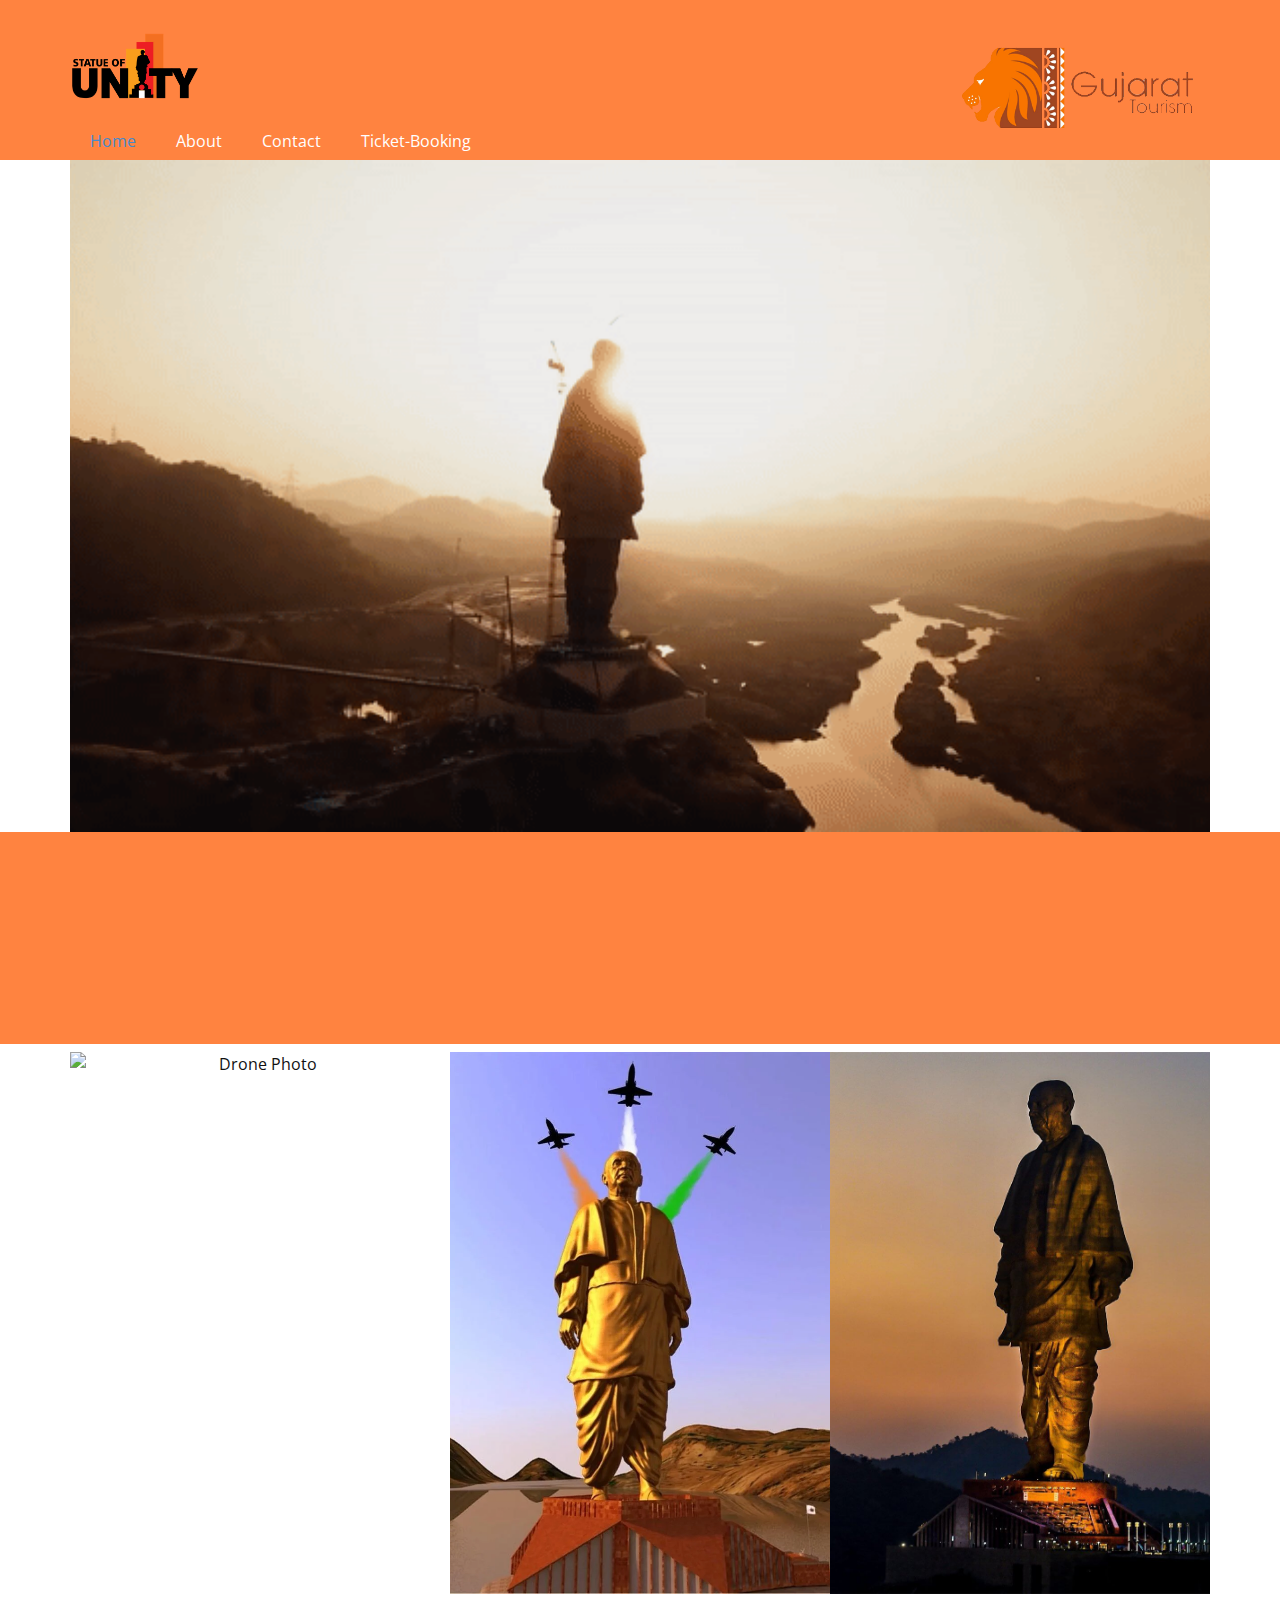
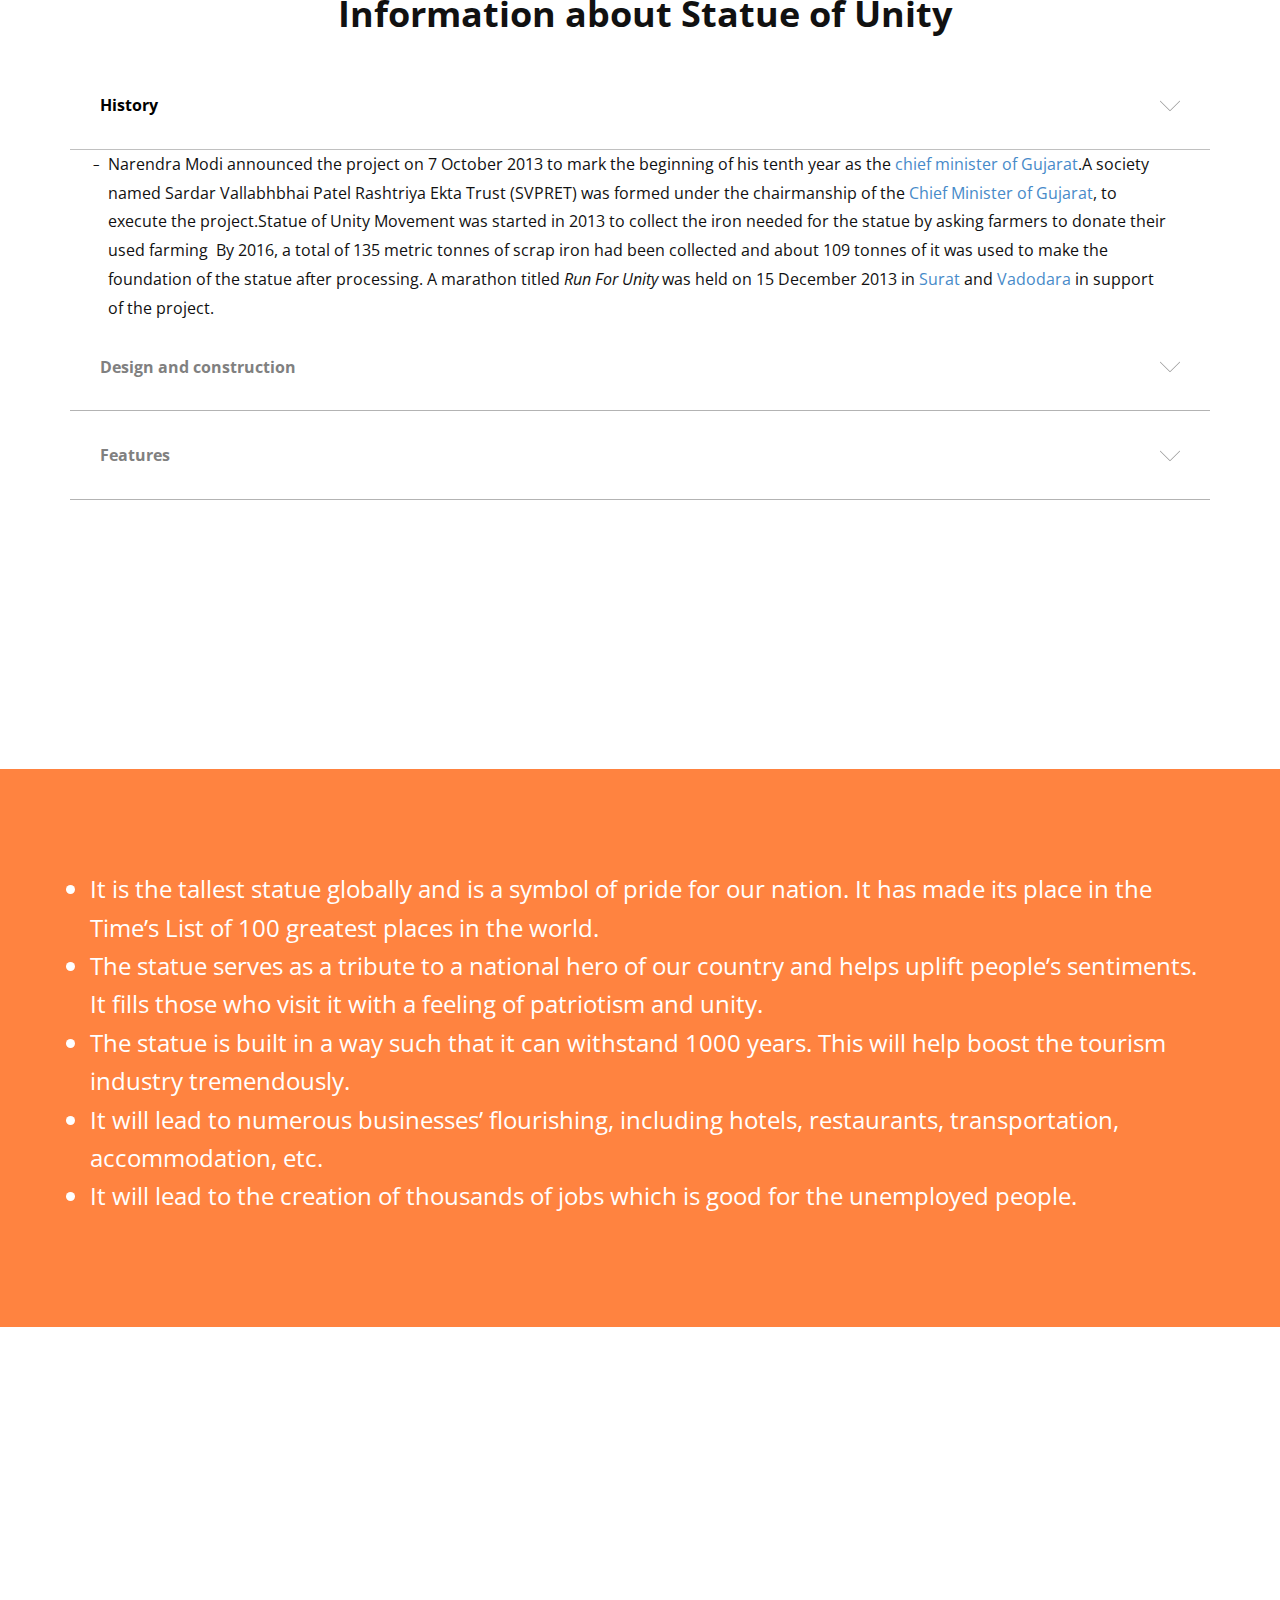
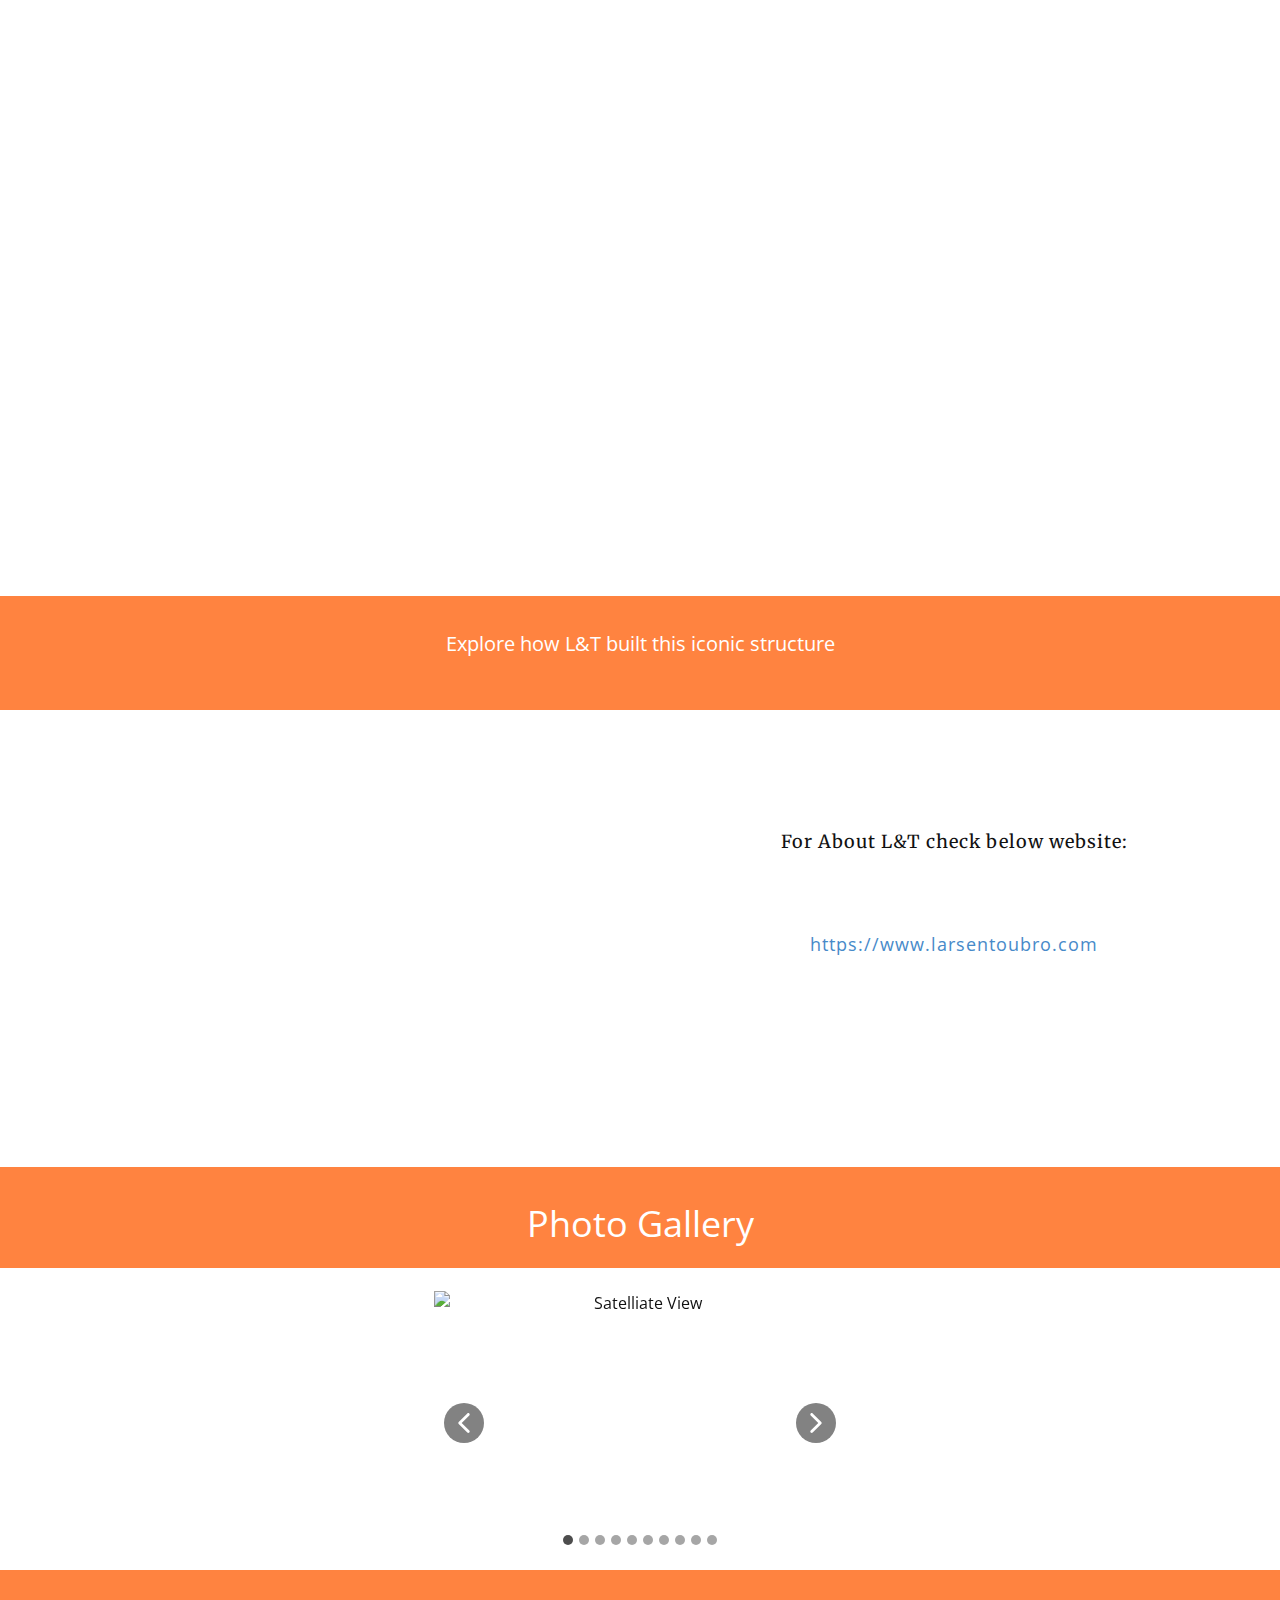
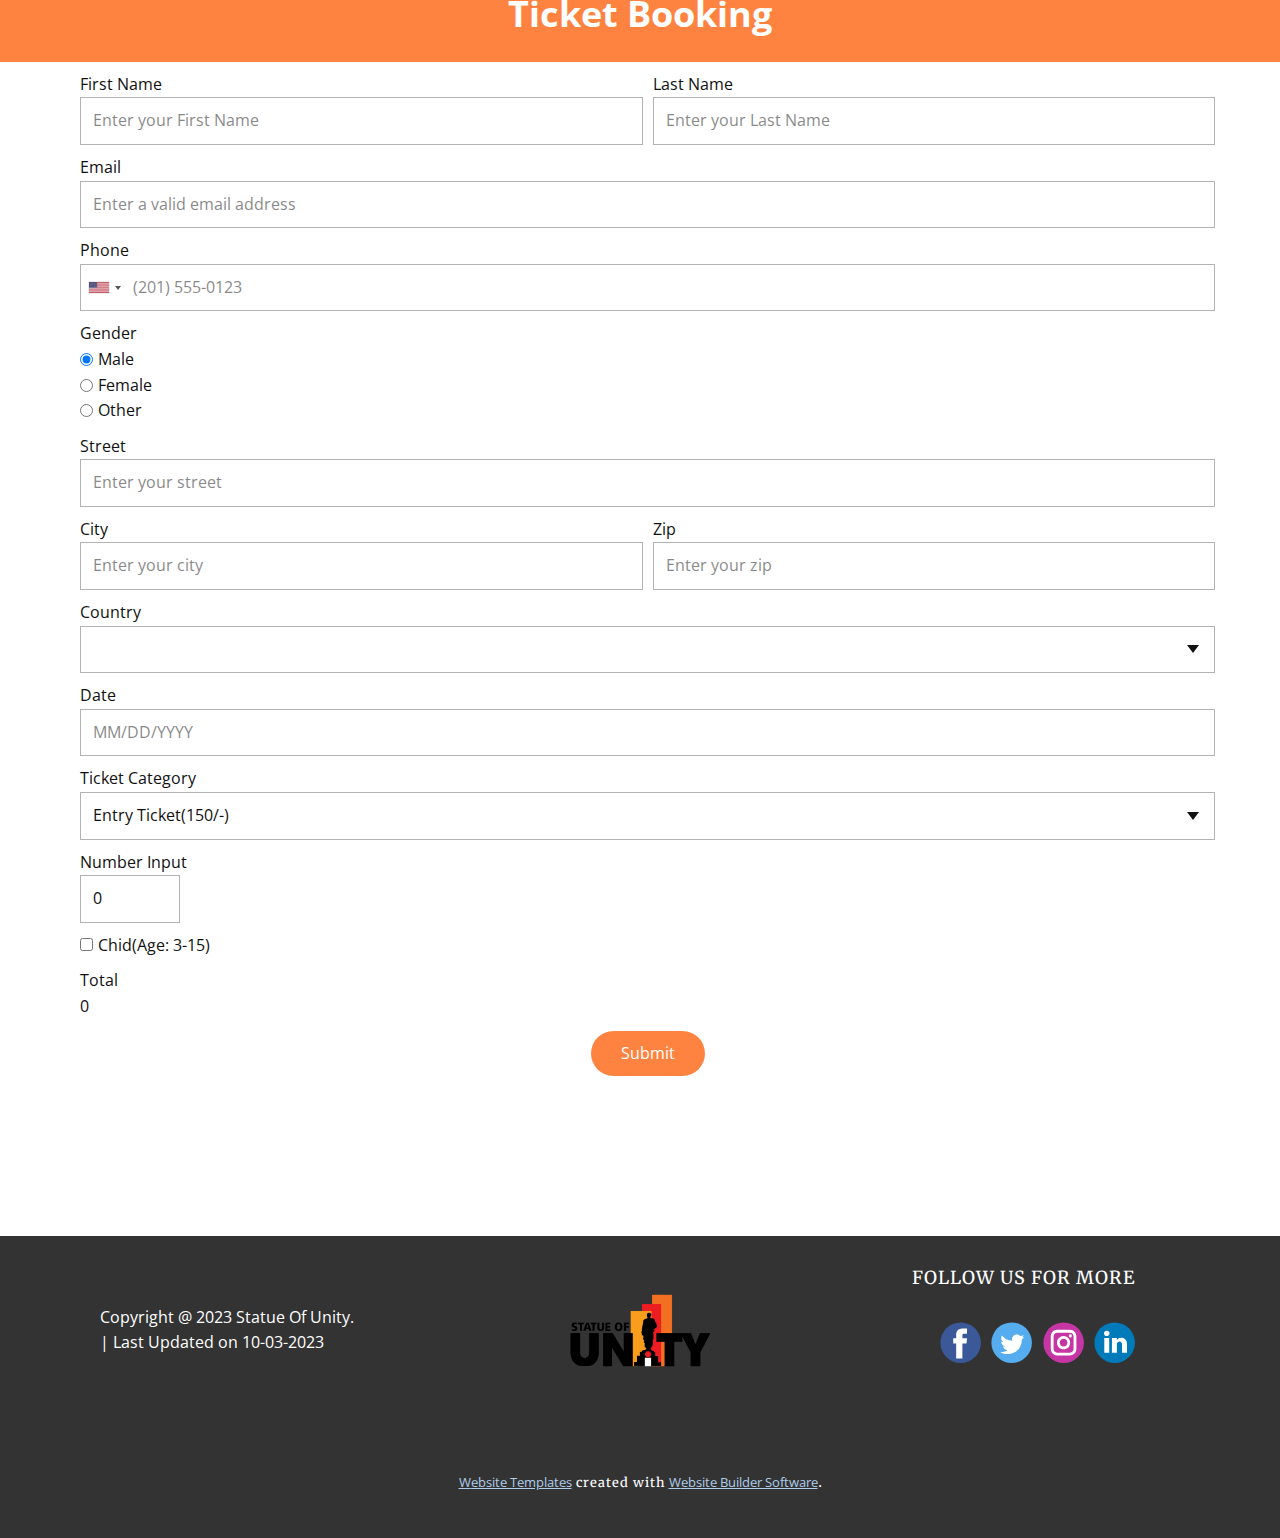
==== Home.html @ eccbb720 "Add files via upload" ====
<!DOCTYPE html>
<html style="font-size: 16px;" lang="en"><head>
    <meta name="viewport" content="width=device-width, initial-scale=1.0">
    <meta charset="utf-8">
    <meta name="keywords" content="​​&nbsp;Information about Statue of Unity, Photo Gallery">
    <meta name="description" content="">
    <title>Home</title>
    <link rel="stylesheet" href="nicepage.css" media="screen">
<link rel="stylesheet" href="Home.css" media="screen">
    <script class="u-script" type="text/javascript" src="jquery.js" defer=""></script>
    <script class="u-script" type="text/javascript" src="nicepage.js" defer=""></script>
    <meta name="generator" content="Nicepage 5.6.2, nicepage.com">
    <meta name="referrer" content="origin">
    <link id="u-theme-google-font" rel="stylesheet" href="https://fonts.googleapis.com/css?family=Open+Sans:300,300i,400,400i,500,500i,600,600i,700,700i,800,800i">
    <link id="u-page-google-font" rel="stylesheet" href="https://fonts.googleapis.com/css?family=Merriweather:300,300i,400,400i,700,700i,900,900i|Open+Sans:300,300i,400,400i,500,500i,600,600i,700,700i,800,800i">
    
    
    
    
    
    
    
    
    
    
    
    
    
    <script type="application/ld+json">{
		"@context": "http://schema.org",
		"@type": "Organization",
		"name": "",
		"logo": "images/statue-of-unity-1-1100882.png",
		"sameAs": []
}</script>
    <meta name="theme-color" content="#478ac9">
    <meta property="og:title" content="Home">
    <meta property="og:type" content="website">
  <meta data-intl-tel-input-cdn-path="intlTelInput/" /></head>
  <body class="u-body u-xl-mode" data-lang="en"><header class="u-clearfix u-custom-color-2 u-header u-header" id="sec-0ff4"><div class="u-clearfix u-sheet u-valign-middle-lg u-valign-middle-md u-valign-middle-xl u-sheet-1">
        <a href="https://nicepage.com" class="u-image u-logo u-image-1" data-image-width="512" data-image-height="512">
          <img src="images/statue-of-unity-1-1100882.png" class="u-logo-image u-logo-image-1">
        </a>
        <img class="u-image u-image-contain u-image-round u-radius-10 u-image-2" src="images/34552160-0.png" alt="" data-image-width="402" data-image-height="230">
        <nav class="u-menu u-menu-one-level u-offcanvas u-menu-1">
          <div class="menu-collapse" style="font-size: 1rem; letter-spacing: 0px;">
            <a class="u-button-style u-custom-left-right-menu-spacing u-custom-padding-bottom u-custom-top-bottom-menu-spacing u-nav-link u-text-active-palette-1-base u-text-hover-palette-2-base" href="#">
              <svg class="u-svg-link" viewBox="0 0 24 24"><use xmlns:xlink="http://www.w3.org/1999/xlink" xlink:href="#menu-hamburger"></use></svg>
              <svg class="u-svg-content" version="1.1" id="menu-hamburger" viewBox="0 0 16 16" x="0px" y="0px" xmlns:xlink="http://www.w3.org/1999/xlink" xmlns="http://www.w3.org/2000/svg"><g><rect y="1" width="16" height="2"></rect><rect y="7" width="16" height="2"></rect><rect y="13" width="16" height="2"></rect>
</g></svg>
            </a>
          </div>
          <div class="u-custom-menu u-nav-container">
            <ul class="u-nav u-unstyled u-nav-1"><li class="u-nav-item"><a class="u-button-style u-nav-link u-text-active-palette-1-base u-text-hover-palette-2-base" href="#" style="padding: 10px 20px;">Home</a>
</li><li class="u-nav-item"><a class="u-button-style u-nav-link u-text-active-palette-1-base u-text-hover-palette-2-base" href="#" style="padding: 10px 20px;">About</a>
</li><li class="u-nav-item"><a class="u-button-style u-nav-link u-text-active-palette-1-base u-text-hover-palette-2-base" href="#" style="padding: 10px 20px;">Contact</a>
</li><li class="u-nav-item"><a class="u-button-style u-nav-link u-text-active-palette-1-base u-text-hover-palette-2-base" href="#" target="_blank" style="padding: 10px 20px;">Ticket-Booking</a>
</li></ul>
          </div>
          <div class="u-custom-menu u-nav-container-collapse">
            <div class="u-black u-container-style u-inner-container-layout u-opacity u-opacity-95 u-sidenav">
              <div class="u-inner-container-layout u-sidenav-overflow">
                <div class="u-menu-close"></div>
                <ul class="u-align-center u-nav u-popupmenu-items u-unstyled u-nav-2"><li class="u-nav-item"><a class="u-button-style u-nav-link" href="#">Home</a>
</li><li class="u-nav-item"><a class="u-button-style u-nav-link" href="#">About</a>
</li><li class="u-nav-item"><a class="u-button-style u-nav-link" href="#">Contact</a>
</li><li class="u-nav-item"><a class="u-button-style u-nav-link" href="#" target="_blank">Ticket-Booking</a>
</li></ul>
              </div>
            </div>
            <div class="u-black u-menu-overlay u-opacity u-opacity-70"></div>
          </div>
        </nav>
      </div></header>
    <section class="u-clearfix u-section-1" id="sec-d086">
      <div class="u-clearfix u-image u-image-default u-sheet u-image-1" data-image-width="600" data-image-height="338"></div>
    </section>
    <section class="u-clearfix u-custom-color-2 u-section-2" id="sec-0fb3">
      <div class="u-clearfix u-sheet u-sheet-1">
        <p class="u-text u-text-1" data-animation-name="customAnimationIn" data-animation-duration="1000"> The dynamic Statue of Unity is dedicated to the Iron Man of India – Sardar Vallabhai Patel. It is located in the state of Gujarat at an altitude of 182 meters. It took four full years to construct this marvel and was inaugurated on 31st October, 2018. The statue stands tall on a river island called Sadhu Bet. Currently, it is considered to be the world’s tallest statue. The statue symbolizes unity, power and peace.</p>
      </div>
    </section>
    <section class="u-align-center u-clearfix u-section-3" id="sec-9eb8">
      <div class="u-clearfix u-sheet u-sheet-1">
        <div class="u-expanded-width u-gallery u-layout-grid u-show-text-on-hover u-gallery-1">
          <div class="u-gallery-inner u-gallery-inner-1">
            <div class="u-effect-fade u-effect-hover-zoom u-gallery-item u-shape-rectangle u-gallery-item-1">
              <div class="u-back-slide u-back-slide-1" data-image-width="1295" data-image-height="720">
                <img class="u-back-image u-expanded" src="https://wallpapercave.com/wp/wp6587497.jpg" alt="Drone Photo ">
              </div>
              <div class="u-over-slide u-valign-bottom u-over-slide-1">
                <h3 class="u-align-center u-gallery-heading u-text-white">Drone Photo </h3>
                <p class="u-align-left u-gallery-text u-text-palette-2-light-1" style="margin-top: 4px;"></p>
              </div>
            </div>
            <div class="u-effect-fade u-effect-hover-zoom u-gallery-item u-shape-rectangle u-gallery-item-2">
              <div class="u-back-slide u-back-slide-2" data-image-width="1920" data-image-height="1080">
                <img class="u-back-image u-expanded" src="images/2631237.webp" alt="Tribute to India">
              </div>
              <div class="u-over-slide u-valign-bottom u-over-slide-2">
                <h3 class="u-align-center u-gallery-heading u-text-white">Tribute to India</h3>
                <p class="u-align-left u-gallery-text u-text-palette-2-light-1" style="margin-top: 4px;"></p>
              </div>
            </div>
            <div class="u-effect-fade u-effect-hover-zoom u-gallery-item u-shape-rectangle u-gallery-item-3">
              <div class="u-back-slide u-back-slide-3" data-image-width="1719" data-image-height="1208">
                <img class="u-back-image u-expanded" src="images/statue-of-unity-8.jpg" alt="Night View ">
              </div>
              <div class="u-over-slide u-valign-bottom u-over-slide-3">
                <h3 class="u-align-center u-gallery-heading u-text-white">Night View </h3>
                <p class="u-align-left u-gallery-text u-text-palette-2-light-1" style="margin-top: 4px;"></p>
              </div>
            </div>
          </div>
        </div>
      </div>
    </section>
    <section class="skrollable u-align-center u-clearfix u-section-4" id="sec-526c">
      <div class="u-clearfix u-sheet u-sheet-1">
        <h2 class="u-text u-text-default u-text-1">
          <span style="font-weight: 700;"></span>&nbsp;Information about Statue of Unity
        </h2>
        <div class="u-accordion u-expanded-width u-spacing-2 u-accordion-1">
          <div class="u-accordion-item u-accordion-item-1">
            <a class="active u-accordion-link u-border-1 u-border-active-grey-25 u-border-grey-30 u-border-hover-grey-30 u-border-no-left u-border-no-right u-border-no-top u-button-style u-text-active-black u-text-grey-50 u-text-hover-black u-accordion-link-1" id="link-accordion-7c0e" aria-controls="accordion-7c0e" aria-selected="true">
              <span class="u-accordion-link-text">History</span><span class="u-accordion-link-icon u-icon u-text-grey-40 u-icon-1"><svg class="u-svg-link" preserveAspectRatio="xMidYMin slice" viewBox="0 0 512 512" style=""><use xmlns:xlink="http://www.w3.org/1999/xlink" xlink:href="#svg-efea"></use></svg><svg xmlns="http://www.w3.org/2000/svg" xmlns:xlink="http://www.w3.org/1999/xlink" version="1.1" xml:space="preserve" class="u-svg-content" viewBox="0 0 512 512" x="0px" y="0px" id="svg-efea" style="enable-background:new 0 0 512 512;"><g><g><path d="M509.121,125.966c-3.838-3.838-10.055-3.838-13.893,0L256.005,365.194L16.771,125.966c-3.838-3.838-10.055-3.838-13.893,0    c-3.838,3.838-3.838,10.055,0,13.893l246.18,246.175c1.842,1.842,4.337,2.878,6.947,2.878c2.61,0,5.104-1.036,6.946-2.878    l246.17-246.175C512.959,136.021,512.959,129.804,509.121,125.966z"></path>
</g>
</g></svg></span>
            </a>
            <div class="u-accordion-active u-accordion-pane u-align-left u-container-style u-accordion-pane-1" id="accordion-7c0e" aria-labelledby="link-accordion-7c0e">
              <div class="u-container-layout u-valign-top u-container-layout-1">
                <ul class="u-custom-list u-text u-text-2">
                  <li>
                    <div class="u-list-icon">
                      <div xmlns="http://www.w3.org/2000/svg" xmlns:xlink="http://www.w3.org/1999/xlink" version="1.1" xml:space="preserve" class="u-svg-content">–</div>
                    </div> Narendra Modi announced the project on 7 October 2013 to mark the beginning of his tenth year as the&nbsp;<a href="https://en.wikipedia.org/wiki/Chief_minister_of_Gujarat" class="mw-redirect u-active-none u-border-none u-btn u-button-style u-hover-none u-none u-text-palette-1-base u-btn-1" title="Chief minister of Gujarat">chief minister of Gujarat</a>.A society named Sardar Vallabhbhai Patel Rashtriya Ekta Trust (SVPRET) was formed under the chairmanship of the&nbsp;<a href="https://en.wikipedia.org/wiki/Chief_Minister_of_Gujarat" class="mw-redirect u-active-none u-border-none u-btn u-button-style u-hover-none u-none u-text-palette-1-base u-btn-2" title="Chief Minister of Gujarat">Chief Minister of Gujarat</a>, to execute the project.Statue of Unity Movement was started in 2013 to collect the iron needed for the statue by asking farmers to donate their used farming &nbsp;By 2016, a total of 135 metric tonnes of scrap iron had been collected and about 109 tonnes of it was used to make the foundation of the statue after processing.&nbsp;A marathon titled&nbsp;<i>Run For Unity</i>&nbsp;was held on 15 December 2013 in&nbsp;<a href="https://en.wikipedia.org/wiki/Surat" title="Surat" class="u-active-none u-border-none u-btn u-button-style u-hover-none u-none u-text-palette-1-base u-btn-3">Surat</a>&nbsp;and&nbsp;<a href="https://en.wikipedia.org/wiki/Vadodara" title="Vadodara" class="u-active-none u-border-none u-btn u-button-style u-hover-none u-none u-text-palette-1-base u-btn-4">Vadodara</a>&nbsp;in support of the project.
                  </li>
                </ul>
              </div>
            </div>
          </div>
          <div class="u-accordion-item u-accordion-item-2">
            <a class="u-accordion-link u-border-1 u-border-active-grey-25 u-border-grey-30 u-border-hover-grey-30 u-border-no-left u-border-no-right u-border-no-top u-button-style u-text-active-black u-text-grey-50 u-text-hover-black u-accordion-link-2" id="link-accordion-05cb" aria-controls="accordion-05cb" aria-selected="false">
              <span class="u-accordion-link-text"> Design and construction<br>
              </span><span class="u-accordion-link-icon u-icon u-text-grey-40 u-icon-2"><svg class="u-svg-link" preserveAspectRatio="xMidYMin slice" viewBox="0 0 512 512" style=""><use xmlns:xlink="http://www.w3.org/1999/xlink" xlink:href="#svg-6ce4"></use></svg><svg xmlns="http://www.w3.org/2000/svg" xmlns:xlink="http://www.w3.org/1999/xlink" version="1.1" xml:space="preserve" class="u-svg-content" viewBox="0 0 512 512" x="0px" y="0px" id="svg-6ce4" style="enable-background:new 0 0 512 512;"><g><g><path d="M509.121,125.966c-3.838-3.838-10.055-3.838-13.893,0L256.005,365.194L16.771,125.966c-3.838-3.838-10.055-3.838-13.893,0    c-3.838,3.838-3.838,10.055,0,13.893l246.18,246.175c1.842,1.842,4.337,2.878,6.947,2.878c2.61,0,5.104-1.036,6.946-2.878    l246.17-246.175C512.959,136.021,512.959,129.804,509.121,125.966z"></path>
</g>
</g></svg></span>
            </a>
            <div class="u-accordion-pane u-align-left u-container-style u-accordion-pane-2" id="accordion-05cb" aria-labelledby="link-accordion-05cb">
              <div class="u-container-layout u-valign-top u-container-layout-2">
                <p class="u-custom-font u-font-open-sans u-text u-text-3"> Design<br>The&nbsp;<i>Statue of Unity</i>&nbsp;is an enlarged version of this statue in the&nbsp;<a href="https://en.wikipedia.org/wiki/Ahmedabad_International_Airport" class="mw-redirect u-active-none u-border-none u-btn u-button-style u-hover-none u-none u-text-palette-1-base u-btn-5" title="Ahmedabad International Airport">Ahmedabad International Airport</a>After studying statues of Patel across the country, a team of historians, artists, and academics chose a design submitted by the Indian sculptor&nbsp;<a href="https://en.wikipedia.org/wiki/Ram_V._Sutar" title="Ram V. Sutar" class="u-active-none u-border-none u-btn u-button-style u-hover-none u-none u-text-palette-1-base u-btn-6">Ram V. Sutar</a>.<a href="https://en.wikipedia.org/wiki/Statue_of_Unity#cite_note-14" class="u-active-none u-border-none u-btn u-button-style u-hover-none u-none u-text-palette-1-base u-btn-7">[a]</a>&nbsp;The&nbsp;<i>Statue of Unity</i>&nbsp;is a larger version of a statue of the leader installed at&nbsp;<a href="https://en.wikipedia.org/wiki/Ahmedabad_International_Airport" class="mw-redirect u-active-none u-border-none u-btn u-button-style u-hover-none u-none u-text-palette-1-base u-btn-8" title="Ahmedabad International Airport">Ahmedabad International Airport</a>. Commenting on the design,&nbsp;<a href="https://en.wikipedia.org/wiki/Ram_V._Sutar" title="Ram V. Sutar" class="u-active-none u-border-none u-btn u-button-style u-hover-none u-none u-text-palette-1-base u-btn-9">Ram Sutar</a>'s son, Anil Sutar explains that, "the expression, posture and pose justify the dignity, confidence, iron will as well as kindness that his personality exudes. The head is up, a shawl flung from shoulders and hands are on the side as if he is set to walk". Three models of the design measuring 3 feet (0.91&nbsp;m), 18 feet (5.5&nbsp;m), and 30 feet (9.1&nbsp;m) were initially created. Once the design of the largest model was approved, a detailed 3D-scan was produced which formed the basis for the&nbsp;<a href="https://en.wikipedia.org/wiki/Bronze" title="Bronze" class="u-active-none u-border-none u-btn u-button-style u-hover-none u-none u-text-palette-1-base u-btn-10">bronze</a>&nbsp;cladding cast in a&nbsp;<a href="https://en.wikipedia.org/wiki/Foundry" title="Foundry" class="u-active-none u-border-none u-btn u-button-style u-hover-none u-none u-text-palette-1-base u-btn-11">foundry</a>&nbsp;in China.Patel's dhoti-clad legs and the use of sandals for footwear rendered the design thinner at the base than at the top thereby affecting its stability. This was addressed by maintaining a&nbsp;<a href="https://en.wikipedia.org/wiki/Slenderness_ratio" title="Slenderness ratio" class="u-active-none u-border-none u-btn u-button-style u-hover-none u-none u-text-palette-1-base u-btn-12">slenderness ratio</a>&nbsp;of 16:19 rather than the customary 8:14 ratio of other tall buildings.&nbsp;The statue is built to withstand winds of up to 180 kilometres per hour (110&nbsp;mph) and earthquakes measuring 6.5 on the&nbsp;<a href="https://en.wikipedia.org/wiki/Richter_scale" class="mw-redirect u-active-none u-border-none u-btn u-button-style u-hover-none u-none u-text-palette-1-base u-btn-13" title="Richter scale">Richter scale</a>&nbsp;which are at a depth of 10&nbsp;km and within a radius of 12&nbsp;km of the statue.&nbsp;This is aided by the use of two 250 tonne&nbsp;<a href="https://en.wikipedia.org/wiki/Tuned_mass_damper" title="Tuned mass damper" class="u-active-none u-border-none u-btn u-button-style u-hover-none u-none u-text-palette-1-base u-btn-14">tuned mass dampers</a>&nbsp;ensuring maximum stability.The total height of the structure is 240&nbsp;m (790&nbsp;ft), with a base of 58&nbsp;m (190&nbsp;ft) and the statue measuring 182&nbsp;m (597&nbsp;ft).&nbsp;The height of 182 metres was specifically chosen to match the number of seats in the&nbsp;<a href="https://en.wikipedia.org/wiki/Gujarat_Legislative_Assembly" title="Gujarat Legislative Assembly" class="u-active-none u-border-none u-btn u-button-style u-hover-none u-none u-text-palette-1-base u-btn-15">Gujarat Legislative Assembly</a>.FundingThe&nbsp;<i>Statue of Unity</i>&nbsp;was built by a&nbsp;<a href="https://en.wikipedia.org/wiki/Public%E2%80%93private_partnerships_in_India" title="Public–private partnerships in India" class="u-active-none u-border-none u-btn u-button-style u-hover-none u-none u-text-palette-1-base u-btn-16">Public Private Partnership model</a>, with most of the money coming from the&nbsp;<a href="https://en.wikipedia.org/wiki/Government_of_Gujarat" title="Government of Gujarat" class="u-active-none u-border-none u-btn u-button-style u-hover-none u-none u-text-palette-1-base u-btn-17">Government of Gujarat</a>. The Gujarat state government had allotted&nbsp;₹500 crore&nbsp;(equivalent to&nbsp;₹641&nbsp;crore or US$80&nbsp;million in 2020) for the project in its&nbsp;<a href="https://en.wikipedia.org/wiki/Government_budget" title="Government budget" class="u-active-none u-border-none u-btn u-button-style u-hover-none u-none u-text-palette-1-base u-btn-18">budget</a>&nbsp;from 2012 to 2015.&nbsp;In the&nbsp;<a href="https://en.wikipedia.org/wiki/2014_Union_budget_of_India" title="2014 Union budget of India" class="u-active-none u-border-none u-btn u-button-style u-hover-none u-none u-text-palette-1-base u-btn-19">2014–15 Union Budget</a>,&nbsp;₹200 crore&nbsp;(equivalent to&nbsp;₹272&nbsp;crore or US$34&nbsp;million in 2020) was allocated for the construction of the statue.&nbsp;Funds were also contributed by&nbsp;<a href="https://en.wikipedia.org/wiki/Public_sector_undertakings_in_India" title="Public sector undertakings in India" class="u-active-none u-border-none u-btn u-button-style u-hover-none u-none u-text-palette-1-base u-btn-20">Public Sector Undertakings</a>&nbsp;under the&nbsp;<a href="https://en.wikipedia.org/wiki/Corporate_Social_Responsibility" class="mw-redirect u-active-none u-border-none u-btn u-button-style u-hover-none u-none u-text-palette-1-base u-btn-21" title="Corporate Social Responsibility">Corporate Social Responsibility</a>&nbsp;scheme.<br><i>Statue of Unity</i>&nbsp;under construction in August&nbsp;<br>The statue under construction in January&nbsp;<br>Approximate heights of various notable&nbsp;<br><i><b>Statue of Unity</b></i>&nbsp;240&nbsp;m (790&nbsp;ft) (incl. 58&nbsp;m (190&nbsp;ft) base)<br>
                  <a href="https://en.wikipedia.org/wiki/Spring_Temple_Buddha" title="Spring Temple Buddha" class="u-active-none u-border-none u-btn u-button-style u-hover-none u-none u-text-palette-1-base u-btn-22">Spring Temple Buddha</a>&nbsp;153&nbsp;m (502&nbsp;ft) (incl. 25&nbsp;m (82&nbsp;ft) pedestal and 20&nbsp;m (66&nbsp;ft) throne)<br>
                  <a href="https://en.wikipedia.org/wiki/Statue_of_Liberty" title="Statue of Liberty" class="u-active-none u-border-none u-btn u-button-style u-hover-none u-none u-text-palette-1-base u-btn-23">Statue of Liberty</a>&nbsp;(<i>Liberty Enlightening the World</i>) 93&nbsp;m (305&nbsp;ft) (incl. 47&nbsp;m (154&nbsp;ft) pedestal)<br><i>
                    <a href="https://en.wikipedia.org/wiki/The_Motherland_Calls" title="The Motherland Calls" class="u-active-none u-border-none u-btn u-button-style u-hover-none u-none u-text-palette-1-base u-btn-24">The Motherland Calls</a></i>&nbsp;87&nbsp;m (285&nbsp;ft) (incl. 2&nbsp;m (6&nbsp;ft 7&nbsp;in) pedestal)<br>
                  <a href="https://en.wikipedia.org/wiki/Christ_the_Redeemer_(statue)" title="Christ the Redeemer (statue)" class="u-active-none u-border-none u-btn u-button-style u-hover-none u-none u-text-palette-1-base u-btn-25"><i>Christ the Redeemer</i>
                  </a>&nbsp;38&nbsp;m (125&nbsp;ft) (incl. 8&nbsp;m (26&nbsp;ft) pedestal)<br>
                  <a href="https://en.wikipedia.org/wiki/David_(Michelangelo)" title="David (Michelangelo)" class="u-active-none u-border-none u-btn u-button-style u-hover-none u-none u-text-palette-1-base u-btn-26">Michelangelo's&nbsp;<i>David</i>
                  </a>&nbsp;5.17&nbsp;m (17.0&nbsp;ft) (excl. 2.5&nbsp;m (8&nbsp;ft 2&nbsp;in) plinth)<br>A consortium comprising&nbsp;<a href="https://en.wikipedia.org/wiki/Turner_Construction" title="Turner Construction" class="u-active-none u-border-none u-btn u-button-style u-hover-none u-none u-text-palette-1-base u-btn-27">Turner Construction</a>,&nbsp;<a href="https://en.wikipedia.org/wiki/Michael_Graves_and_Associates" class="mw-redirect u-active-none u-border-none u-btn u-button-style u-hover-none u-none u-text-palette-1-base u-btn-28" title="Michael Graves and Associates">Michael Graves and Associates</a>&nbsp;and the Meinhardt Group supervised the project. The project took 57&nbsp;months to complete&nbsp;– 15&nbsp;months for planning, 40&nbsp;months for construction and 2 months for handing over by the consortium.&nbsp;The total cost of the project was estimated to be about&nbsp;₹2,063 crore&nbsp;(equivalent to&nbsp;₹28&nbsp;billion or US$350&nbsp;million in 2020) by the Government.The tender bids for the first phase were invited in October 2013 and were closed in November 2013.<a href="https://en.wikipedia.org/wiki/Narendra_Modi" title="Narendra Modi" class="u-active-none u-border-none u-btn u-button-style u-hover-none u-none u-text-palette-1-base u-btn-29">Narendra Modi</a>, then serving as the&nbsp;<a href="https://en.wikipedia.org/wiki/Chief_Minister_of_Gujarat" class="mw-redirect u-active-none u-border-none u-btn u-button-style u-hover-none u-none u-text-palette-1-base u-btn-30" title="Chief Minister of Gujarat">Chief Minister of Gujarat</a>, laid the statue's foundation stone on 31 October 2013, the 138th anniversary of Patel's birth.Indian infrastructure company&nbsp;<a href="https://en.wikipedia.org/wiki/Larsen_%26_Toubro" title="Larsen &amp; Toubro" class="u-active-none u-border-none u-btn u-button-style u-hover-none u-none u-text-palette-1-base u-btn-31">Larsen &amp; Toubro</a>&nbsp;won the contract on 27 October 2014 for its lowest bid of&nbsp;₹2,989 crore&nbsp;(equivalent to&nbsp;₹41&nbsp;billion or US$510&nbsp;million in 2020) for the design, construction and maintenance of the statue.&nbsp;<a href="https://en.wikipedia.org/wiki/Larsen_%26_Toubro" title="Larsen &amp; Toubro" class="u-active-none u-border-none u-btn u-button-style u-hover-none u-none u-text-palette-1-base u-btn-32">L&amp;T</a>&nbsp;commenced the construction on 31 October 2014. In the first phase of the project, ₹1,347 crore was earmarked for the main statue, ₹235&nbsp;crore for the exhibition hall and convention centre, ₹83&nbsp;crore for the bridge connecting the memorial to the mainland and ₹657&nbsp;crore for the maintenance of the structure for a duration of 15 years after its completion.The Sadhu Bet hillock was flattened from 70 metres to 55 metres to lay the foundation of the statue.<a href="https://en.wikipedia.org/wiki/Larsen_%26_Toubro" title="Larsen &amp; Toubro" class="u-active-none u-border-none u-btn u-button-style u-hover-none u-none u-text-palette-1-base u-btn-33">L&amp;T</a>&nbsp;employed over 3000 workers and 250 engineers in the statue's construction. The core of the statue used 210,000 cubic metres (7,400,000 cu ft) of cement and concrete, 6,500 tonnes of structural steel, and 18,500 tonnes of reinforced steel. The outer façade is made up of 1,700 tonnes of bronze plates and 1,850 tonnes of bronze cladding which in turn consists of 565 macro and 6000 micro panels. The bronze panels were cast in Jiangxi Tongqing Metal Handicrafts Co. Ltd (the TQ Art foundry) in China as facilities large enough for such casting were unavailable in India.&nbsp;The bronze panels were transported over sea and then by road to a workshop near the construction site where they were assembled.Local tribals belonging to the Tadvi tribe opposed the land acquisition for the development of tourism infrastructure around the statue.Around 300 activists were arrested ahead of unveiling of the statue.People of Kevadia, Kothi, Waghodia, Limbdi, Navagam, and Gora villages opposed the construction of the statue and demanded the restitution of the land rights over 375 hectares (927 acres) of land acquired earlier for the dam as well as for the formation of a new Garudeshwar&nbsp;<a href="https://en.wikipedia.org/wiki/Taluka" class="mw-redirect u-active-none u-border-none u-btn u-button-style u-hover-none u-none u-text-palette-1-base u-btn-34" title="Taluka">subdistrict</a>. They also opposed the formation of Kevadia Area Development Authority (KADA) and the construction of the Garudeshwar weir-cum-causeway project. The government of Gujarat accepted most of their demands.Construction of the monument was completed in mid-October 2018; and the inaugural ceremony was held on 31 October 2018 (143rd birth anniversary of&nbsp;<a href="https://en.wikipedia.org/wiki/Vallabhbhai_Patel" title="Vallabhbhai Patel" class="u-active-none u-border-none u-btn u-button-style u-hover-none u-none u-text-palette-1-base u-btn-35">Vallabhbhai Patel</a>), and was presided over by&nbsp;<a href="https://en.wikipedia.org/wiki/Prime_Minister_of_India" title="Prime Minister of India" class="u-active-none u-border-none u-btn u-button-style u-hover-none u-none u-text-palette-1-base u-btn-36">Prime Minister</a>&nbsp;<a href="https://en.wikipedia.org/wiki/Narendra_Modi" title="Narendra Modi" class="u-active-none u-border-none u-btn u-button-style u-hover-none u-none u-text-palette-1-base u-btn-37">Narendra Modi</a>.&nbsp;The statue has been described as a tribute to Indian engineering skills.
                </p>
              </div>
            </div>
          </div>
          <div class="u-accordion-item u-accordion-item-3">
            <a class="u-accordion-link u-border-1 u-border-active-grey-25 u-border-grey-30 u-border-hover-grey-30 u-border-no-left u-border-no-right u-border-no-top u-button-style u-text-active-black u-text-grey-50 u-text-hover-black u-accordion-link-3" id="link-accordion-a6bb" aria-controls="accordion-a6bb" aria-selected="false">
              <span class="u-accordion-link-text">Features</span><span class="u-accordion-link-icon u-icon u-text-grey-40 u-icon-3"><svg class="u-svg-link" preserveAspectRatio="xMidYMin slice" viewBox="0 0 512 512" style=""><use xmlns:xlink="http://www.w3.org/1999/xlink" xlink:href="#svg-4429"></use></svg><svg xmlns="http://www.w3.org/2000/svg" xmlns:xlink="http://www.w3.org/1999/xlink" version="1.1" xml:space="preserve" class="u-svg-content" viewBox="0 0 512 512" x="0px" y="0px" id="svg-4429" style="enable-background:new 0 0 512 512;"><g><g><path d="M509.121,125.966c-3.838-3.838-10.055-3.838-13.893,0L256.005,365.194L16.771,125.966c-3.838-3.838-10.055-3.838-13.893,0    c-3.838,3.838-3.838,10.055,0,13.893l246.18,246.175c1.842,1.842,4.337,2.878,6.947,2.878c2.61,0,5.104-1.036,6.946-2.878    l246.17-246.175C512.959,136.021,512.959,129.804,509.121,125.966z"></path>
</g>
</g></svg></span>
            </a>
            <div class="u-accordion-pane u-align-left u-container-style u-accordion-pane-3" id="accordion-a6bb" aria-labelledby="link-accordion-a6bb">
              <div class="u-container-layout u-container-layout-3">
                <ul class="u-align-left u-custom-list u-text u-text-4">
                  <li>
                    <div class="u-list-icon">
                      <div xmlns="http://www.w3.org/2000/svg" xmlns:xlink="http://www.w3.org/1999/xlink" version="1.1" xml:space="preserve" class="u-svg-content">–</div>
                    </div> The&nbsp;<i>Statue of Unity</i>&nbsp;is the world's tallest statue at 182 metres (597&nbsp;ft). It rises 54 metres (177&nbsp;ft) higher than the previous record holder, the&nbsp;<a href="https://en.wikipedia.org/wiki/Spring_Temple_Buddha" title="Spring Temple Buddha" class="u-active-none u-border-none u-btn u-button-style u-hover-none u-none u-text-palette-1-base u-btn-38">Spring Temple Buddha</a>&nbsp;in China's&nbsp;<a href="https://en.wikipedia.org/wiki/Henan" title="Henan" class="u-active-none u-border-none u-btn u-button-style u-hover-none u-none u-text-palette-1-base u-btn-39">Henan</a>&nbsp;province.The previous tallest statue in India was the 41&nbsp;m (135&nbsp;ft) tall statue of Lord&nbsp;<a href="https://en.wikipedia.org/wiki/Hanuman" title="Hanuman" class="u-active-none u-border-none u-btn u-button-style u-hover-none u-none u-text-palette-1-base u-btn-40">Hanuman</a>&nbsp;at the&nbsp;<a href="https://en.wikipedia.org/wiki/Paritala_Anjaneya_Temple" title="Paritala Anjaneya Temple" class="u-active-none u-border-none u-btn u-button-style u-hover-none u-none u-text-palette-1-base u-btn-41">Paritala Anjaneya Temple</a>&nbsp;near&nbsp;<a href="https://en.wikipedia.org/wiki/Vijayawada" title="Vijayawada" class="u-active-none u-border-none u-btn u-button-style u-hover-none u-none u-text-palette-1-base u-btn-42">Vijayawada</a>&nbsp;in the state of&nbsp;<a href="https://en.wikipedia.org/wiki/Andhra_Pradesh" title="Andhra Pradesh" class="u-active-none u-border-none u-btn u-button-style u-hover-none u-none u-text-palette-1-base u-btn-43">Andhra Pradesh</a>. The statue can be seen within a 7&nbsp;km (4.3&nbsp;mi) radius.The monument is constructed on a river island named Sadhu Bet, 3.2&nbsp;km (2.0&nbsp;mi) away from and facing the&nbsp;<a href="https://en.wikipedia.org/wiki/Narmada_Dam" class="mw-redirect u-active-none u-border-none u-btn u-button-style u-hover-none u-none u-text-palette-1-base u-btn-44" title="Narmada Dam">Narmada Dam</a>&nbsp;downstream.&nbsp;The statue and its surroundings occupy more than 2 hectares (4.9 acres),and are surrounded by a 12&nbsp;km (7.5&nbsp;mi) long artificial lake formed by the Garudeshwar&nbsp;<a href="https://en.wikipedia.org/wiki/Weir" title="Weir" class="u-active-none u-border-none u-btn u-button-style u-hover-none u-none u-text-palette-1-base u-btn-45">weir</a>&nbsp;downstream on the Narmada river.The statue is divided into five zones of which only three are accessible to the public. From its base to the level of Patel's shins is the first zone which has three levels and includes the&nbsp;<a href="https://en.wikipedia.org/wiki/Exhibition" title="Exhibition" class="u-active-none u-border-none u-btn u-button-style u-hover-none u-none u-text-palette-1-base u-btn-46">exhibition</a>&nbsp;area,&nbsp;<a href="https://en.wikipedia.org/wiki/Mezzanine" title="Mezzanine" class="u-active-none u-border-none u-btn u-button-style u-hover-none u-none u-text-palette-1-base u-btn-47">mezzanine</a>&nbsp;and&nbsp;<a href="https://en.wikipedia.org/wiki/Roof" title="Roof" class="u-active-none u-border-none u-btn u-button-style u-hover-none u-none u-text-palette-1-base u-btn-48">roof</a>. The first zone also contains a memorial garden and a&nbsp;<a href="https://en.wikipedia.org/wiki/Museum" title="Museum" class="u-active-none u-border-none u-btn u-button-style u-hover-none u-none u-text-palette-1-base u-btn-49">museum</a>. The second zone reaches up to Patel's thighs, while the third extends up to the viewing gallery at a height of 153 metres. The fourth zone is the maintenance area while the final zone comprises the head and shoulders of the statue.The museum in the first zone catalogues the life of Sardar Patel and his contributions. An adjoining audio-visual gallery provides a 15-minute long presentation on Patel and also describes the tribal culture of the state.&nbsp;The concrete towers which form the statue's legs contain two elevators each. Each lift can carry 26 people at a time to the viewing gallery in just over 30 seconds. The gallery is located at a height of 153 metres (502&nbsp;ft) and can hold up to 200 people.
                  </li>
                </ul>
              </div>
            </div>
          </div>
        </div>
      </div>
    </section>
    <section class="u-align-center u-clearfix u-custom-color-2 u-section-5" id="sec-c21d">
      <div class="u-clearfix u-sheet u-sheet-1">
        <p class="u-align-center u-text u-text-1" data-animation-name="customAnimationIn" data-animation-direction="" data-animation-duration="2500">Facts about the Statue of Unity<br>
        </p>
        <ul class="u-align-left u-text u-text-default u-text-2">
          <li>It is the tallest statue globally and is a symbol of pride for our nation. It has made its place in the Time’s List of 100 greatest places in the world.</li>
          <li>The statue serves as a tribute to a national hero of our country and helps uplift people’s sentiments. It fills those who visit it with a feeling of patriotism and unity.</li>
          <li>The statue is built in a way such that it can withstand 1000 years. This will help boost the tourism industry tremendously.</li>
          <li>It will lead to numerous businesses’ flourishing, including hotels, restaurants, transportation, accommodation, etc.</li>
          <li>It will lead to the creation of thousands of jobs which is good for the unemployed people.</li>
        </ul>
      </div>
    </section>
    <section class="u-clearfix u-section-6" id="sec-1dc3">
      <div class="u-clearfix u-sheet u-sheet-1">
        <img class="u-image u-image-1" src="images/Sardar-Vallabhbhai-Patel-15-rare.jpg" data-image-width="640" data-image-height="426" data-animation-name="customAnimationIn" data-animation-duration="1000" data-animation-direction="">
        <blockquote class="u-align-right u-text u-text-white u-text-1" data-animation-name="customAnimationIn" data-animation-duration="3500" data-animation-delay="0" data-animation-direction=""> “My only desire is that India should be a good producer, and no one should be hungry, shedding tears for food in the country.” –&nbsp;<a href="https://upscbuddy.com/sardar-vallabhbhai-patel-essay/" class="u-active-none u-border-none u-btn u-button-style u-hover-none u-none u-text-palette-1-base u-btn-1">Sardar Vallabhbhai Patel</a>
        </blockquote>
      </div>
    </section>
    <section class="u-clearfix u-custom-color-2 u-section-7" id="sec-2658">
      <div class="u-clearfix u-sheet u-sheet-1">
        <p class="u-align-center u-large-text u-text u-text-default u-text-variant u-text-1"> Explore how L&amp;T built this iconic structure</p>
      </div>
    </section>
    <section class="u-align-center u-clearfix u-lightbox u-white u-section-8" id="sec-8f5a">
      <div class="u-clearfix u-sheet u-valign-middle-xs u-sheet-1">
        <div class="u-align-left u-expanded-width-sm u-expanded-width-xs u-hover-feature u-video u-video-1">
          <div class="embed-responsive embed-responsive-1">
            <iframe style="position: absolute;top: 0;left: 0;width: 100%;height: 100%;" class="embed-responsive-item" src="https://www.youtube.com/embed/oqtBtXs0mPw?mute=0&amp;showinfo=0&amp;controls=0&amp;start=0" frameborder="0" allowfullscreen=""></iframe>
          </div>
        </div>
        <p class="u-text u-text-1" data-animation-out="0">
          <a class="u-active-none u-btn u-button-link u-button-style u-hover-feature u-hover-none u-none u-btn-1" href="blog/blog.html" target="_blank">
            <br>For About L&amp;T check below website:<br>
            <br>
          </a>
        </p>
        <p class="u-custom-font u-font-open-sans u-text u-text-2">
          <a class="u-active-none u-border-none u-btn u-button-link u-button-style u-hover-none u-none u-text-palette-1-base u-btn-2" href="https://nicepage.com"> https://www.larsentoubro.com</a>
        </p>
      </div>
      
      
    </section>
    <section class="u-clearfix u-custom-color-2 u-typography-custom-page-typography-12--Map u-section-9" id="sec-465c">
      <div class="u-clearfix u-sheet u-sheet-1">
        <h2 class="u-text u-text-default u-text-1">Photo Gallery</h2>
      </div>
    </section>
    <section class="u-align-center u-clearfix u-white u-section-10" id="sec-fa55">
      <div class="u-clearfix u-sheet u-sheet-1">
        <div class="u-carousel u-gallery u-gallery-slider u-layout-carousel u-lightbox u-no-transition u-show-text-on-hover u-gallery-1" id="carousel-d2d5" data-interval="2000" data-u-ride="carousel">
          <ol class="u-absolute-hcenter u-carousel-indicators u-carousel-indicators-1">
            <li data-u-target="#carousel-d2d5" data-u-slide-to="0" class="u-active u-grey-70 u-shape-circle" style="width: 10px; height: 10px;"></li>
            <li data-u-target="#carousel-d2d5" data-u-slide-to="1" class="u-grey-70 u-shape-circle" style="width: 10px; height: 10px;"></li>
            <li data-u-target="#carousel-d2d5" data-u-slide-to="2" class="u-grey-70 u-shape-circle" style="width: 10px; height: 10px;"></li>
            <li data-u-target="#carousel-d2d5" data-u-slide-to="3" class="u-grey-70 u-shape-circle" style="width: 10px; height: 10px;"></li>
            <li data-u-target="#carousel-d2d5" data-u-slide-to="4" class="u-grey-70 u-shape-circle" style="width: 10px; height: 10px;"></li>
            <li data-u-target="#carousel-d2d5" data-u-slide-to="5" class="u-grey-70 u-shape-circle" style="width: 10px; height: 10px;"></li>
            <li data-u-target="#carousel-d2d5" data-u-slide-to="6" class="u-grey-70 u-shape-circle" style="width: 10px; height: 10px;"></li>
            <li data-u-target="#carousel-d2d5" data-u-slide-to="7" class="u-grey-70 u-shape-circle" style="width: 10px; height: 10px;"></li>
            <li data-u-target="#carousel-d2d5" data-u-slide-to="8" class="u-grey-70 u-shape-circle" style="width: 10px; height: 10px;"></li>
            <li data-u-target="#carousel-d2d5" data-u-slide-to="9" class="u-grey-70 u-shape-circle" style="width: 10px; height: 10px;"></li>
          </ol>
          <div class="u-carousel-inner u-gallery-inner" role="listbox">
            <div class="u-active u-carousel-item u-effect-fade u-effect-hover-zoom u-gallery-item u-carousel-item-1">
              <div class="u-back-slide u-back-slide-1" data-image-width="1024" data-image-height="768">
                <img class="u-back-image u-expanded" src="https://images.firstpost.com/wp-content/uploads/2018/11/statue-unity-1024-min.jpg" alt="Satelliate View">
              </div>
              <div class="u-align-center u-over-slide u-shading u-valign-bottom u-over-slide-1">
                <h3 class="u-gallery-heading">Satelliate View</h3>
                <p class="u-gallery-text"></p>
              </div>
            </div>
            <div class="u-carousel-item u-effect-fade u-effect-hover-zoom u-gallery-item u-carousel-item-2">
              <div class="u-back-slide u-back-slide-2" data-image-width="1200" data-image-height="675">
                <img class="u-back-image u-expanded" src="https://th-i.thgim.com/public/news/national/ywolys/article34072614.ece/alternates/LANDSCAPE_1200/statueofunity" alt="Ekta Parade">
              </div>
              <div class="u-align-center u-over-slide u-shading u-valign-bottom u-over-slide-2">
                <h3 class="u-gallery-heading">Ekta Parade</h3>
                <p class="u-gallery-text"></p>
              </div>
            </div>
            <div class="u-carousel-item u-effect-fade u-effect-hover-zoom u-gallery-item u-carousel-item-3" data-image-width="1152" data-image-height="1152">
              <div class="u-back-slide u-back-slide-3" data-image-width="1200" data-image-height="675">
                <img class="u-back-image u-expanded" src="http://www.fernwehvacations.com/imgs/packages/267.jpg" alt="Night View">
              </div>
              <div class="u-align-center u-over-slide u-shading u-valign-bottom u-over-slide-3">
                <h3 class="u-gallery-heading">Night View</h3>
                <p class="u-gallery-text"></p>
              </div>
              <style data-mode="XL" data-visited="true"></style>
              <style data-mode="LG"></style>
              <style data-mode="MD"></style>
              <style data-mode="SM"></style>
              <style data-mode="XS"></style>
            </div>
            <div class="u-carousel-item u-effect-fade u-effect-hover-zoom u-gallery-item u-carousel-item-4" data-image-width="1152" data-image-height="1152">
              <div class="u-back-slide u-back-slide-4" data-image-width="1280" data-image-height="720">
                <img class="u-back-image u-expanded" src="https://static.toiimg.com/thumb/resizemode-4,width-1280,height-720,msid-66570089/66570089.jpg" alt="Size ">
              </div>
              <div class="u-align-center u-over-slide u-shading u-valign-bottom u-over-slide-4">
                <h3 class="u-gallery-heading">Size </h3>
                <p class="u-gallery-text"></p>
              </div>
              <style data-mode="XL"></style>
              <style data-mode="LG"></style>
              <style data-mode="MD"></style>
              <style data-mode="SM"></style>
              <style data-mode="XS"></style>
            </div>
            <div class="u-carousel-item u-effect-fade u-effect-hover-zoom u-gallery-item u-carousel-item-5" data-image-width="1230" data-image-height="757">
              <div class="u-back-slide u-back-slide-5" data-image-width="1280" data-image-height="720">
                <img class="u-back-image u-expanded" src="https://cms.edccts.com/uploads/edc-cts/gallery/media/09-20220411151949.jpg" alt="Interior Museum">
              </div>
              <div class="u-align-center u-over-slide u-shading u-valign-bottom u-over-slide-5">
                <h3 class="u-gallery-heading">Interior Museum</h3>
                <p class="u-gallery-text"></p>
              </div>
              <style data-mode="XL"></style>
              <style data-mode="LG"></style>
              <style data-mode="MD"></style>
              <style data-mode="SM"></style>
              <style data-mode="XS"></style>
            </div>
            <div class="u-carousel-item u-effect-fade u-effect-hover-zoom u-gallery-item u-carousel-item-6" data-image-width="1024" data-image-height="768">
              <div class="u-back-slide u-back-slide-6">
                <img class="u-back-image u-expanded" src="https://www.outlookindia.com/outlooktraveller//public/uploads/filemanager/images/IMG_6148.jpg" alt="">
              </div>
              <div class="u-align-center u-over-slide u-shading u-valign-bottom u-over-slide-6">
                <h3 class="u-gallery-heading"></h3>
                <p class="u-gallery-text"></p>
              </div>
              <style data-mode="XL"></style>
              <style data-mode="LG"></style>
              <style data-mode="MD"></style>
              <style data-mode="SM"></style>
              <style data-mode="XS"></style>
            </div>
            <div class="u-carousel-item u-effect-fade u-effect-hover-zoom u-gallery-item u-carousel-item-7" data-image-width="1280" data-image-height="720">
              <div class="u-back-slide u-back-slide-7">
                <img class="u-back-image u-expanded" src="https://i.ytimg.com/vi/e9teLkVeXwI/maxresdefault.jpg">
              </div>
              <div class="u-align-center u-over-slide u-shading u-valign-bottom u-over-slide-7">
                <h3 class="u-gallery-heading"></h3>
                <p class="u-gallery-text"></p>
              </div>
              <style data-mode="XL"></style>
              <style data-mode="LG"></style>
              <style data-mode="MD"></style>
              <style data-mode="SM"></style>
              <style data-mode="XS"></style>
            </div>
            <div class="u-carousel-item u-effect-fade u-effect-hover-zoom u-gallery-item u-carousel-item-8" data-image-width="1280" data-image-height="720">
              <div class="u-back-slide u-back-slide-8" data-image-width="1200" data-image-height="800">
                <img class="u-back-image u-expanded" src="https://images.firstpost.com/wp-content/uploads/2018/10/sutar-1280-1.jpg?impolicy=website&amp;width=1200&amp;height=800" alt="Sculptor">
              </div>
              <div class="u-align-center u-over-slide u-shading u-valign-bottom u-over-slide-8">
                <h3 class="u-gallery-heading">Sculptor</h3>
                <p class="u-gallery-text"></p>
              </div>
              <style data-mode="XL"></style>
              <style data-mode="LG"></style>
              <style data-mode="MD"></style>
              <style data-mode="SM"></style>
              <style data-mode="XS"></style>
            </div>
            <div class="u-carousel-item u-effect-fade u-effect-hover-zoom u-gallery-item u-carousel-item-9" data-image-width="1280" data-image-height="720">
              <div class="u-back-slide u-back-slide-9">
                <img class="u-back-image u-expanded" src="https://i.ytimg.com/vi/g7829AAHYgQ/maxresdefault.jpg" alt="Inside View (Viewing Gallery)">
              </div>
              <div class="u-align-center u-over-slide u-shading u-valign-bottom u-over-slide-9">
                <h3 class="u-gallery-heading">Inside View (Viewing Gallery)</h3>
                <p class="u-gallery-text"></p>
              </div>
              <style data-mode="XL"></style>
              <style data-mode="LG"></style>
              <style data-mode="MD"></style>
              <style data-mode="SM"></style>
              <style data-mode="XS"></style>
            </div>
            <div class="u-carousel-item u-effect-fade u-effect-hover-zoom u-gallery-item u-carousel-item-10" data-image-width="1230" data-image-height="685">
              <div class="u-back-slide u-back-slide-10">
                <img class="u-back-image u-expanded" src="https://www.michaelgraves.com/wp-content/uploads/2019/03/Statue_of_Unity_Exhibit_Detailed-Image-9.jpg">
              </div>
              <div class="u-align-center u-over-slide u-shading u-valign-bottom u-over-slide-10">
                <h3 class="u-gallery-heading"></h3>
                <p class="u-gallery-text"></p>
              </div>
              <style data-mode="XL"></style>
              <style data-mode="LG"></style>
              <style data-mode="MD"></style>
              <style data-mode="SM"></style>
              <style data-mode="XS"></style>
            </div>
          </div>
          <a class="u-absolute-vcenter u-carousel-control u-carousel-control-prev u-grey-70 u-icon-circle u-opacity u-opacity-70 u-spacing-10 u-text-white u-carousel-control-1" href="#carousel-d2d5" role="button" data-u-slide="prev">
            <span aria-hidden="true">
              <svg viewBox="0 0 451.847 451.847"><path d="M97.141,225.92c0-8.095,3.091-16.192,9.259-22.366L300.689,9.27c12.359-12.359,32.397-12.359,44.751,0
c12.354,12.354,12.354,32.388,0,44.748L173.525,225.92l171.903,171.909c12.354,12.354,12.354,32.391,0,44.744
c-12.354,12.365-32.386,12.365-44.745,0l-194.29-194.281C100.226,242.115,97.141,234.018,97.141,225.92z"></path></svg>
            </span>
            <span class="sr-only">
              <svg viewBox="0 0 451.847 451.847"><path d="M97.141,225.92c0-8.095,3.091-16.192,9.259-22.366L300.689,9.27c12.359-12.359,32.397-12.359,44.751,0
c12.354,12.354,12.354,32.388,0,44.748L173.525,225.92l171.903,171.909c12.354,12.354,12.354,32.391,0,44.744
c-12.354,12.365-32.386,12.365-44.745,0l-194.29-194.281C100.226,242.115,97.141,234.018,97.141,225.92z"></path></svg>
            </span>
          </a>
          <a class="u-absolute-vcenter u-carousel-control u-carousel-control-next u-grey-70 u-icon-circle u-opacity u-opacity-70 u-spacing-10 u-text-white u-carousel-control-2" href="#carousel-d2d5" role="button" data-u-slide="next">
            <span aria-hidden="true">
              <svg viewBox="0 0 451.846 451.847"><path d="M345.441,248.292L151.154,442.573c-12.359,12.365-32.397,12.365-44.75,0c-12.354-12.354-12.354-32.391,0-44.744
L278.318,225.92L106.409,54.017c-12.354-12.359-12.354-32.394,0-44.748c12.354-12.359,32.391-12.359,44.75,0l194.287,194.284
c6.177,6.18,9.262,14.271,9.262,22.366C354.708,234.018,351.617,242.115,345.441,248.292z"></path></svg>
            </span>
            <span class="sr-only">
              <svg viewBox="0 0 451.846 451.847"><path d="M345.441,248.292L151.154,442.573c-12.359,12.365-32.397,12.365-44.75,0c-12.354-12.354-12.354-32.391,0-44.744
L278.318,225.92L106.409,54.017c-12.354-12.359-12.354-32.394,0-44.748c12.354-12.359,32.391-12.359,44.75,0l194.287,194.284
c6.177,6.18,9.262,14.271,9.262,22.366C354.708,234.018,351.617,242.115,345.441,248.292z"></path></svg>
            </span>
          </a>
        </div>
      </div>
    </section>
    <section class="u-align-center u-clearfix u-custom-color-2 u-section-11" id="sec-de8d">
      <div class="u-clearfix u-sheet u-sheet-1">
        <h2 class="u-text u-text-default u-text-1">Ticket Booking</h2>
      </div>
    </section>
    <section class="u-align-center u-clearfix u-section-12" id="sec-dde6">
      <div class="u-clearfix u-sheet u-sheet-1">
        <div class="u-form u-form-1">
          <form action="https://forms.nicepagesrv.com/v2/form/process" class="u-clearfix u-form-spacing-10 u-form-vertical u-inner-form" style="padding: 10px" source="email" name="form">
            <div class="u-form-group u-form-name u-form-partition-factor-2 u-label-top u-form-group-1">
              <label for="name-478b" class="u-label">First Name</label>
              <input type="text" placeholder="Enter your First Name" id="name-478b" name="name" class="u-input u-input-rectangle" required="">
            </div>
            <div class="u-form-group u-form-name u-form-partition-factor-2 u-label-top u-form-group-2">
              <label for="name-478b" class="u-label">Last Name</label>
              <input type="text" placeholder="Enter your Last Name" id="name-478b" name="name-1" class="u-input u-input-rectangle" required="">
            </div>
            <div class="u-form-email u-form-group u-label-top u-form-group-3" data-dependency="[{&quot;action&quot;:&quot;show&quot;,&quot;field&quot;:&quot;name&quot;,&quot;condition&quot;:&quot;equal&quot;,&quot;value&quot;:&quot;&quot;}]">
              <label for="email-c3a6" class="u-label">Email</label>
              <input type="email" placeholder="Enter a valid email address" id="email-c3a6" name="email" class="u-input u-input-rectangle" required="">
            </div>
            <div class="u-form-group u-form-phone u-label-top u-form-group-4">
              <label for="phone-2a0d" class="u-label">Phone</label>
              <div class="iti iti--allow-dropdown">
                <div class="iti__flag-container">
                  <div class="iti__selected-flag" role="combobox" aria-controls="iti-0__country-listbox" aria-owns="iti-0__country-listbox" aria-expanded="false" tabindex="0" title="United States: +1" aria-activedescendant="iti-0__item-us-preferred"><!--div class="iti__flag iti__us"></div-->
                    <svg version="1.1" id="Layer_1" xmlns="http://www.w3.org/2000/svg" xmlns:xlink="http://www.w3.org/1999/xlink" x="0px" y="0px" width="112px" height="112px" viewBox="0 0 112 112" enable-background="new 0 0 112 112" xml:space="preserve" style="width: 1.2em; height: 1.2em;"><path fill="#EDEDED" d="M51.3,63.9V96h-3.5V70.7L11,96H7.1l39.8-27.3h-7.8L0,95.5v-7.8l27.5-19H0v-4.8C0,63.9,51.3,63.9,51.3,63.9z
	 M61.7,96h3.4V70.7l37,25.3h9.9v-0.8L73.2,68.7H81l31,21.2v-3.1L85.4,68.7H112v-4.8H61.7V96z M51.3,16h-3.5v26.9L8.8,16H0v0.8
	l40.9,28.1h-7.7L0,22.1v3.8l27.5,19H0v4.8h51.3V16z M67.3,44.9L109.4,16h-5.1L65.1,42.9V16h-3.4v33.7H112v-4.8H85.4L112,26.6v-7
	L75,44.9H67.3z"></path><path fill="#1A237B" d="M65.1,42.9V16h39.2L65.1,42.9z M47.8,16h-39l39,26.9V16z M112,44.9V26.6L85.4,44.9H112z M112,86.8V68.7H85.4
	L112,86.8z M11,96h36.8V70.7L11,96z M65.1,96h37l-37-25.3V96z M0,68.7v19l27.5-19H0z M0,25.9v19h27.5L0,25.9z"></path><path fill="#BD0034" d="M112,16v3.6L75,44.9h-7.7L109.4,16H112z M73.2,68.7L112,95.2v-5.3L81,68.7H73.2z M40.9,44.9L0,16.8v5.3
	l33.2,22.8C33.2,44.9,40.9,44.9,40.9,44.9z M39.1,68.7L0,95.5V96h7.1l39.8-27.3H39.1z M61.7,16H51.3v33.7H0v14.2h51.3V96h10.4V63.9
	H112V49.7H61.7V16z"></path></svg>
                    <div class="iti__arrow"></div>
                  </div>
                </div>
                <input type="tel" pattern="\+?\d{0,3}[\s\(\-]?([0-9]{2,3})[\s\)\-]?([\s\-]?)([0-9]{3})[\s\-]?([0-9]{2})[\s\-]?([0-9]{2})" placeholder="Enter your phone (e.g. +14155552675)" id="phone-2a0d" name="phone" class="u-input u-input-rectangle" required="required">
              </div>
            </div>
            <div class="u-form-group u-form-radiobutton u-label-top u-form-group-5">
              <label class="u-label">Gender</label>
              <div class="u-form-radio-button-wrapper">
                <div class="u-input-row">
                  <input id="field-17af" type="radio" name="radiobutton" value="1" class="u-field-input" checked="checked" data-calc="1">
                  <label class="u-field-label" for="field-17af">Male</label>
                </div>
                <div class="u-input-row">
                  <input id="field-7814" type="radio" name="radiobutton" value="1" class="u-field-input" data-calc="1">
                  <label class="u-field-label" for="field-7814">Female</label>
                </div>
                <div class="u-input-row">
                  <input id="field-d673" type="radio" name="radiobutton" value="1" class="u-field-input" data-calc="1">
                  <label class="u-field-label" for="field-d673">Other</label>
                </div>
              </div>
            </div>
            <div class="u-form-group u-label-top u-form-group-6">
              <label for="name-948a" class="u-label u-label-6">Street</label>
              <input type="text" placeholder="Enter your street" id="name-948a" name="street" class="u-input u-input-rectangle u-input-5">
            </div>
            <div class="u-form-group u-form-partition-factor-2 u-label-top u-form-group-7">
              <label for="name-948a" class="u-label u-label-7">City</label>
              <input type="text" placeholder="Enter your city" id="name-948a" name="city" class="u-input u-input-rectangle">
            </div>
            <div class="u-form-group u-form-partition-factor-2 u-label-top u-form-group-8">
              <label for="name-948a" class="u-label">Zip</label>
              <input type="text" placeholder="Enter your zip" id="name-948a" name="city" class="u-input u-input-rectangle">
            </div>
            <div class="u-form-country u-form-group u-label-top u-form-group-9">
              <label for="country-948a" class="u-label">Country</label>
              <div class="u-form-select-wrapper">
                <select id="country-948a" name="country" class="u-input u-input-rectangle"></select>
                <svg class="u-caret u-caret-svg" version="1.1" id="Layer_1" xmlns="http://www.w3.org/2000/svg" xmlns:xlink="http://www.w3.org/1999/xlink" x="0px" y="0px" width="16px" height="16px" viewBox="0 0 16 16" style="fill:currentColor;" xml:space="preserve"><polygon class="st0" points="8,12 2,4 14,4 "></polygon></svg>
              </div>
            </div>
            <div class="u-form-date u-form-group u-label-top u-form-group-10">
              <label for="date-f17f" class="u-label">Date</label>
              <input type="text" readonly="readonly" placeholder="MM/DD/YYYY" id="date-f17f" name="date" class="u-input u-input-rectangle" required="" data-date-format="mm/dd/yyyy">
            </div>
            <div class="u-form-group u-form-select u-label-top u-form-group-11">
              <label for="select-6239" class="u-label">Ticket Category</label>
              <div class="u-form-select-wrapper">
                <select id="select-6239" name="a" class="u-input u-input-rectangle">
                  <option value="1030" data-calc="1030">Viewing Gallery Express Ticket(1030/-)</option>
                  <option value="380" data-calc="380">Viewing Gallery General Ticket(380/-)</option>
                  <option value="150" data-calc="150" selected="selected">Entry Ticket(150/-)</option>
                </select>
                <svg class="u-caret u-caret-svg" version="1.1" id="Layer_1" xmlns="http://www.w3.org/2000/svg" xmlns:xlink="http://www.w3.org/1999/xlink" x="0px" y="0px" width="16px" height="16px" viewBox="0 0 16 16" style="fill:currentColor;" xml:space="preserve"><polygon class="st0" points="8,12 2,4 14,4 "></polygon></svg>
              </div>
            </div>
            <div class="u-form-group u-form-number u-form-number-layout-number u-label-top u-form-group-12">
              <label for="number-b16e" class="u-label">Number Input</label>
              <div class="u-input-row" data-value="0">
                <input value="0" min="0" max="10" step="1" type="number" placeholder="" id="number-b16e" name="b" class="u-input u-input-rectangle">
              </div>
            </div>
            <div class="u-form-checkbox u-form-group u-label-top u-form-group-13">
              <input type="checkbox" id="checkbox-2cbf" name="checkbox-1" value="On" class="u-field-input">
              <label for="checkbox-2cbf" class="u-field-label">Chid(Age: 3-15) </label>
            </div>
            <div class="u-form-group u-form-select u-label-top u-form-group-14" data-dependency="[{&quot;action&quot;:&quot;show&quot;,&quot;field&quot;:&quot;checkbox-1&quot;,&quot;condition&quot;:&quot;contain&quot;,&quot;value&quot;:1}]">
              <label for="select-429f" class="u-label">Child Ticket Category</label>
              <div class="u-form-select-wrapper">
                <select id="select-429f" name="c" class="u-input u-input-rectangle">
                  <option value="1030" data-calc="1030">Viewing Gallery Express Ticket(1030/-)</option>
                  <option value="230" data-calc="230">Viewing Gallery General Ticket(230/-)</option>
                  <option value="150" data-calc="150">Entry Ticket (150/-)</option>
                </select>
                <svg class="u-caret u-caret-svg" version="1.1" id="Layer_1" xmlns="http://www.w3.org/2000/svg" xmlns:xlink="http://www.w3.org/1999/xlink" x="0px" y="0px" width="16px" height="16px" viewBox="0 0 16 16" style="fill:currentColor;" xml:space="preserve"><polygon class="st0" points="8,12 2,4 14,4 "></polygon></svg>
              </div>
            </div>
            <div class="u-form-group u-form-number u-form-number-layout-number u-label-top u-form-group-15" data-dependency="[{&quot;action&quot;:&quot;show&quot;,&quot;field&quot;:&quot;checkbox-1&quot;,&quot;condition&quot;:&quot;contain&quot;,&quot;value&quot;:1}]">
              <label for="number-d314" class="u-label">Number Input</label>
              <div class="u-input-row" data-value="0">
                <input value="0" min="0" max="10" step="1" type="number" placeholder="" id="number-d314" name="d" class="u-input u-input-rectangle">
              </div>
            </div>
            <div class="u-form-calc u-form-group u-label-top u-form-group-16">
              <label for="calc-8640" class="u-label">Total</label>
              <input type="hidden" placeholder="" id="calc-8640" name="calc" class="u-calc-input" value="0">
              <div class="u-form-calc-text"><span class="u-form-calc-before"></span><span class="u-form-calc-value" data-expression="( a * b )+(c* d )">0</span><span class="u-form-calc-after"></span></div>
            </div>
            <div class="u-align-center u-form-group u-form-submit u-label-top">
              <a href="#" class="u-border-none u-btn u-btn-round u-btn-submit u-button-style u-custom-color-2 u-radius-50 u-btn-1">Submit</a>
              <input type="submit" value="submit" class="u-form-control-hidden">
            </div>
            <div class="u-form-send-message u-form-send-success"> Thank you! Your message has been sent. </div>
            <div class="u-form-send-error u-form-send-message"> Unable to send your message. Please fix errors then try again. </div>
            <input type="hidden" value="" name="recaptchaResponse">
            <input type="hidden" name="formServices" value="5ee97ccefd94811b219551e11508b701">
          </form>
        </div>
      </div>
    </section>
    
    
    <footer class="u-clearfix u-footer u-grey-80" id="sec-0813"><div class="u-clearfix u-sheet u-sheet-1">
        <div class="u-clearfix u-expanded-width u-gutter-0 u-layout-wrap u-layout-wrap-1">
          <div class="u-gutter-0 u-layout">
            <div class="u-layout-row">
              <div class="u-align-center-sm u-align-center-xs u-align-left-md u-align-left-xl u-container-style u-layout-cell u-left-cell u-size-20 u-size-30-md u-layout-cell-1">
                <div class="u-container-layout u-valign-middle-lg u-valign-middle-md u-valign-middle-sm u-valign-middle-xl u-container-layout-1"><!--position-->
                  <div data-position="" class="u-position u-position-1"><!--block-->
                    <div class="u-block">
                      <div class="u-block-container u-clearfix"><!--block_header-->
                        <h5 class="u-block-header u-text"><!--block_header_content--><!--/block_header_content--></h5><!--/block_header--><!--block_content-->
                        <div class="u-block-content u-text"><!--block_content_content-->Copyright @ 2023 Statue Of Unity.&nbsp;<br>| Last Updated on 10-03-2023<!--/block_content_content-->
                        </div><!--/block_content-->
                      </div>
                    </div><!--/block-->
                  </div><!--/position-->
                </div>
              </div>
              <div class="u-align-center-sm u-align-right-md u-container-style u-layout-cell u-size-20 u-size-30-md u-layout-cell-2">
                <div class="u-container-layout u-valign-top-xs u-container-layout-2">
                  <a href="https://nicepage.com" class="u-image u-logo u-image-1" data-image-width="512" data-image-height="512">
                    <img src="images/statue-of-unity-1-1100882.png" class="u-logo-image u-logo-image-1">
                  </a>
                </div>
              </div>
              <div class="u-align-center-sm u-align-center-xs u-align-left-md u-align-right-lg u-align-right-xl u-container-style u-layout-cell u-right-cell u-size-20 u-size-30-md u-layout-cell-3">
                <div class="u-container-layout u-valign-bottom-xs u-valign-top-lg u-valign-top-md u-valign-top-sm u-valign-top-xl u-container-layout-3">
                  <p class="u-text u-text-3"> FOLLOW US FOR MORE</p>
                  <div class="u-social-icons u-spacing-10 u-social-icons-1">
                    <a class="u-social-url" title="facebook" target="_blank" href=""><span class="u-icon u-social-facebook u-social-icon u-icon-1"><svg class="u-svg-link" preserveAspectRatio="xMidYMin slice" viewBox="0 0 112 112" style=""><use xmlns:xlink="http://www.w3.org/1999/xlink" xlink:href="#svg-d177"></use></svg><svg class="u-svg-content" viewBox="0 0 112 112" x="0" y="0" id="svg-d177"><circle fill="currentColor" cx="56.1" cy="56.1" r="55"></circle><path fill="#FFFFFF" d="M73.5,31.6h-9.1c-1.4,0-3.6,0.8-3.6,3.9v8.5h12.6L72,58.3H60.8v40.8H43.9V58.3h-8V43.9h8v-9.2
      c0-6.7,3.1-17,17-17h12.5v13.9H73.5z"></path></svg></span>
                    </a>
                    <a class="u-social-url" title="twitter" target="_blank" href=""><span class="u-icon u-social-icon u-social-twitter u-icon-2"><svg class="u-svg-link" preserveAspectRatio="xMidYMin slice" viewBox="0 0 112 112" style=""><use xmlns:xlink="http://www.w3.org/1999/xlink" xlink:href="#svg-84be"></use></svg><svg class="u-svg-content" viewBox="0 0 112 112" x="0" y="0" id="svg-84be"><circle fill="currentColor" class="st0" cx="56.1" cy="56.1" r="55"></circle><path fill="#FFFFFF" d="M83.8,47.3c0,0.6,0,1.2,0,1.7c0,17.7-13.5,38.2-38.2,38.2C38,87.2,31,85,25,81.2c1,0.1,2.1,0.2,3.2,0.2
      c6.3,0,12.1-2.1,16.7-5.7c-5.9-0.1-10.8-4-12.5-9.3c0.8,0.2,1.7,0.2,2.5,0.2c1.2,0,2.4-0.2,3.5-0.5c-6.1-1.2-10.8-6.7-10.8-13.1
      c0-0.1,0-0.1,0-0.2c1.8,1,3.9,1.6,6.1,1.7c-3.6-2.4-6-6.5-6-11.2c0-2.5,0.7-4.8,1.8-6.7c6.6,8.1,16.5,13.5,27.6,14
      c-0.2-1-0.3-2-0.3-3.1c0-7.4,6-13.4,13.4-13.4c3.9,0,7.3,1.6,9.8,4.2c3.1-0.6,5.9-1.7,8.5-3.3c-1,3.1-3.1,5.8-5.9,7.4
      c2.7-0.3,5.3-1,7.7-2.1C88.7,43,86.4,45.4,83.8,47.3z"></path></svg></span>
                    </a>
                    <a class="u-social-url" title="instagram" target="_blank" href=""><span class="u-icon u-social-icon u-social-instagram u-icon-3"><svg class="u-svg-link" preserveAspectRatio="xMidYMin slice" viewBox="0 0 112 112" style=""><use xmlns:xlink="http://www.w3.org/1999/xlink" xlink:href="#svg-6b51"></use></svg><svg class="u-svg-content" viewBox="0 0 112 112" x="0" y="0" id="svg-6b51"><circle fill="currentColor" cx="56.1" cy="56.1" r="55"></circle><path fill="#FFFFFF" d="M55.9,38.2c-9.9,0-17.9,8-17.9,17.9C38,66,46,74,55.9,74c9.9,0,17.9-8,17.9-17.9C73.8,46.2,65.8,38.2,55.9,38.2
      z M55.9,66.4c-5.7,0-10.3-4.6-10.3-10.3c-0.1-5.7,4.6-10.3,10.3-10.3c5.7,0,10.3,4.6,10.3,10.3C66.2,61.8,61.6,66.4,55.9,66.4z"></path><path fill="#FFFFFF" d="M74.3,33.5c-2.3,0-4.2,1.9-4.2,4.2s1.9,4.2,4.2,4.2s4.2-1.9,4.2-4.2S76.6,33.5,74.3,33.5z"></path><path fill="#FFFFFF" d="M73.1,21.3H38.6c-9.7,0-17.5,7.9-17.5,17.5v34.5c0,9.7,7.9,17.6,17.5,17.6h34.5c9.7,0,17.5-7.9,17.5-17.5V38.8
      C90.6,29.1,82.7,21.3,73.1,21.3z M83,73.3c0,5.5-4.5,9.9-9.9,9.9H38.6c-5.5,0-9.9-4.5-9.9-9.9V38.8c0-5.5,4.5-9.9,9.9-9.9h34.5
      c5.5,0,9.9,4.5,9.9,9.9V73.3z"></path></svg></span>
                    </a>
                    <a class="u-social-url" title="linkedin" target="_blank" href=""><span class="u-icon u-social-icon u-social-linkedin u-icon-4"><svg class="u-svg-link" preserveAspectRatio="xMidYMin slice" viewBox="0 0 112 112" style=""><use xmlns:xlink="http://www.w3.org/1999/xlink" xlink:href="#svg-4a82"></use></svg><svg class="u-svg-content" viewBox="0 0 112 112" x="0" y="0" id="svg-4a82"><circle fill="currentColor" cx="56.1" cy="56.1" r="55"></circle><path fill="#FFFFFF" d="M41.3,83.7H27.9V43.4h13.4V83.7z M34.6,37.9L34.6,37.9c-4.6,0-7.5-3.1-7.5-7c0-4,3-7,7.6-7s7.4,3,7.5,7
      C42.2,34.8,39.2,37.9,34.6,37.9z M89.6,83.7H76.2V62.2c0-5.4-1.9-9.1-6.8-9.1c-3.7,0-5.9,2.5-6.9,4.9c-0.4,0.9-0.4,2.1-0.4,3.3v22.5
      H48.7c0,0,0.2-36.5,0-40.3h13.4v5.7c1.8-2.7,5-6.7,12.1-6.7c8.8,0,15.4,5.8,15.4,18.1V83.7z"></path></svg></span>
                    </a>
                  </div>
                </div>
              </div>
            </div>
          </div>
        </div>
      </div></footer>
    <section class="u-backlink u-clearfix u-grey-80">
      <a class="u-link" href="https://nicepage.com/website-templates" target="_blank">
        <span>Website Templates</span>
      </a>
      <p class="u-text">
        <span>created with</span>
      </p>
      <a class="u-link" href="" target="_blank">
        <span>Website Builder Software</span>
      </a>. 
    </section>
  
</body></html>
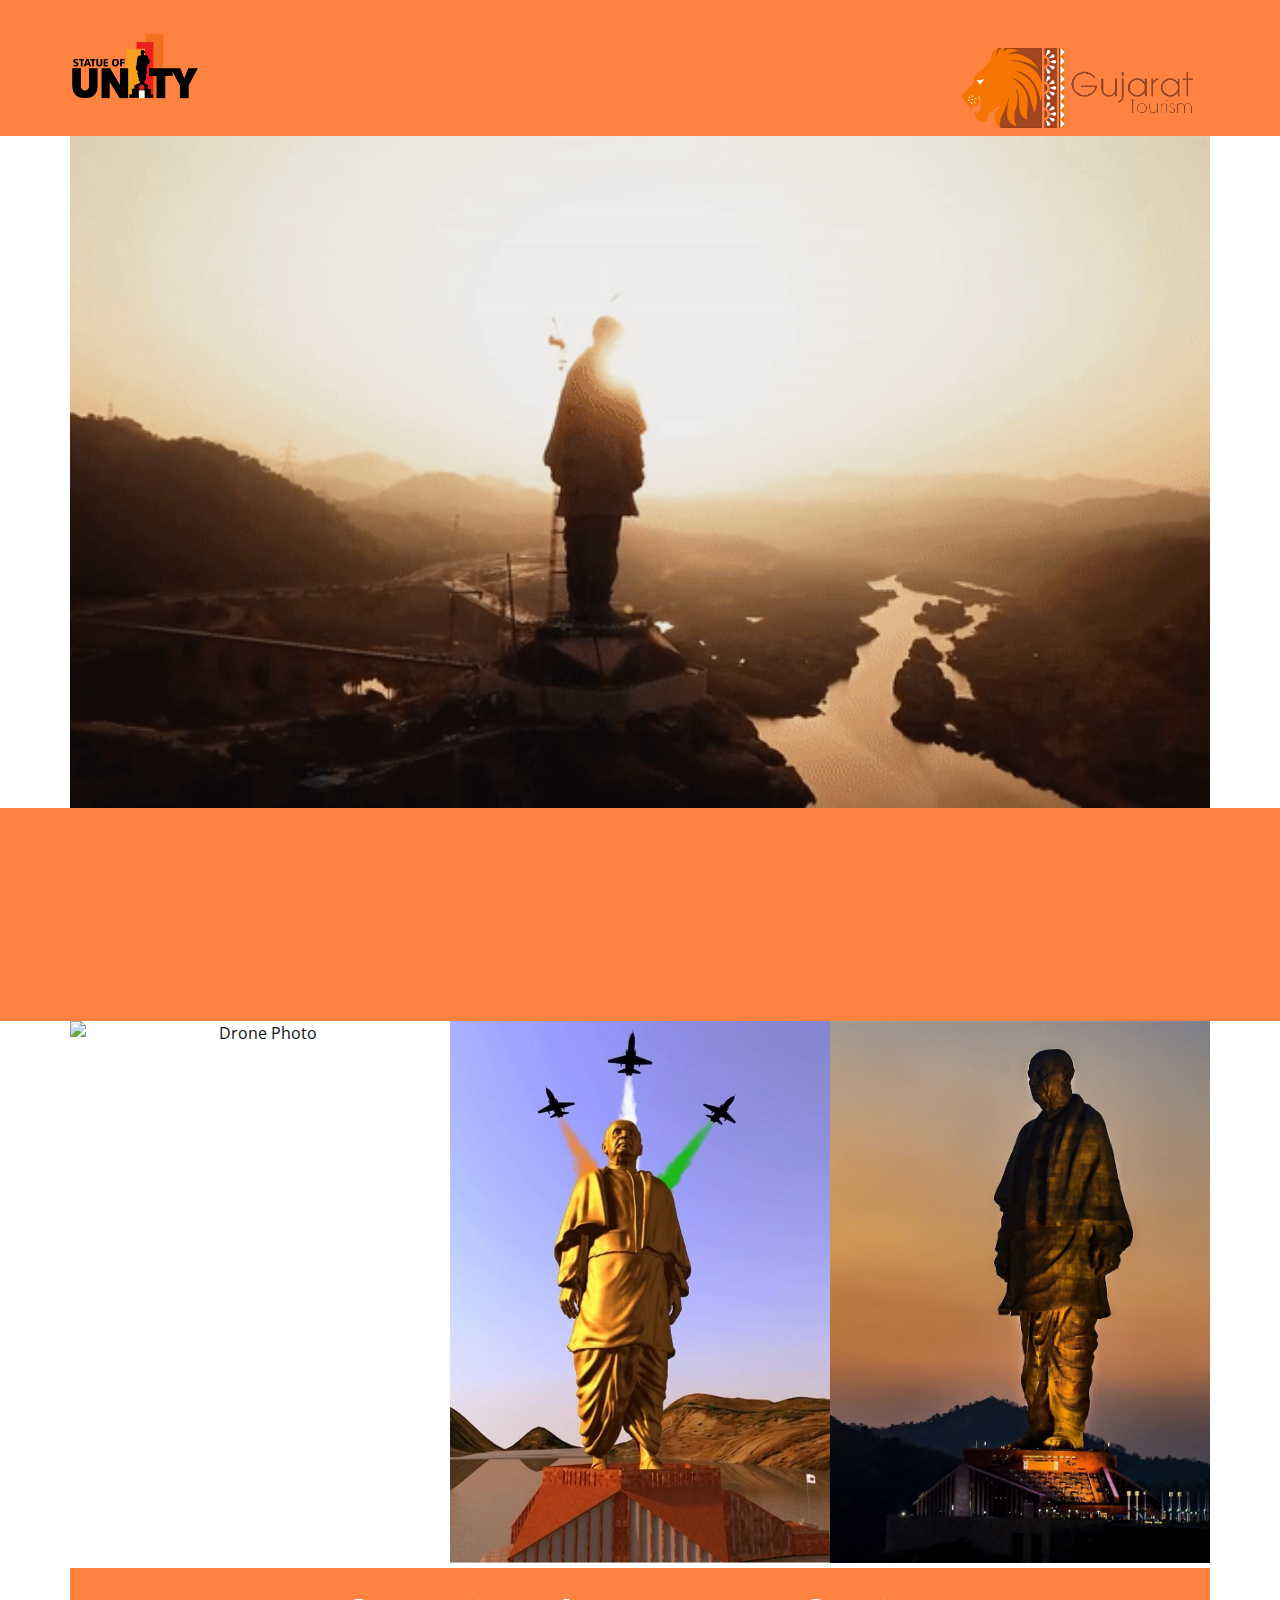
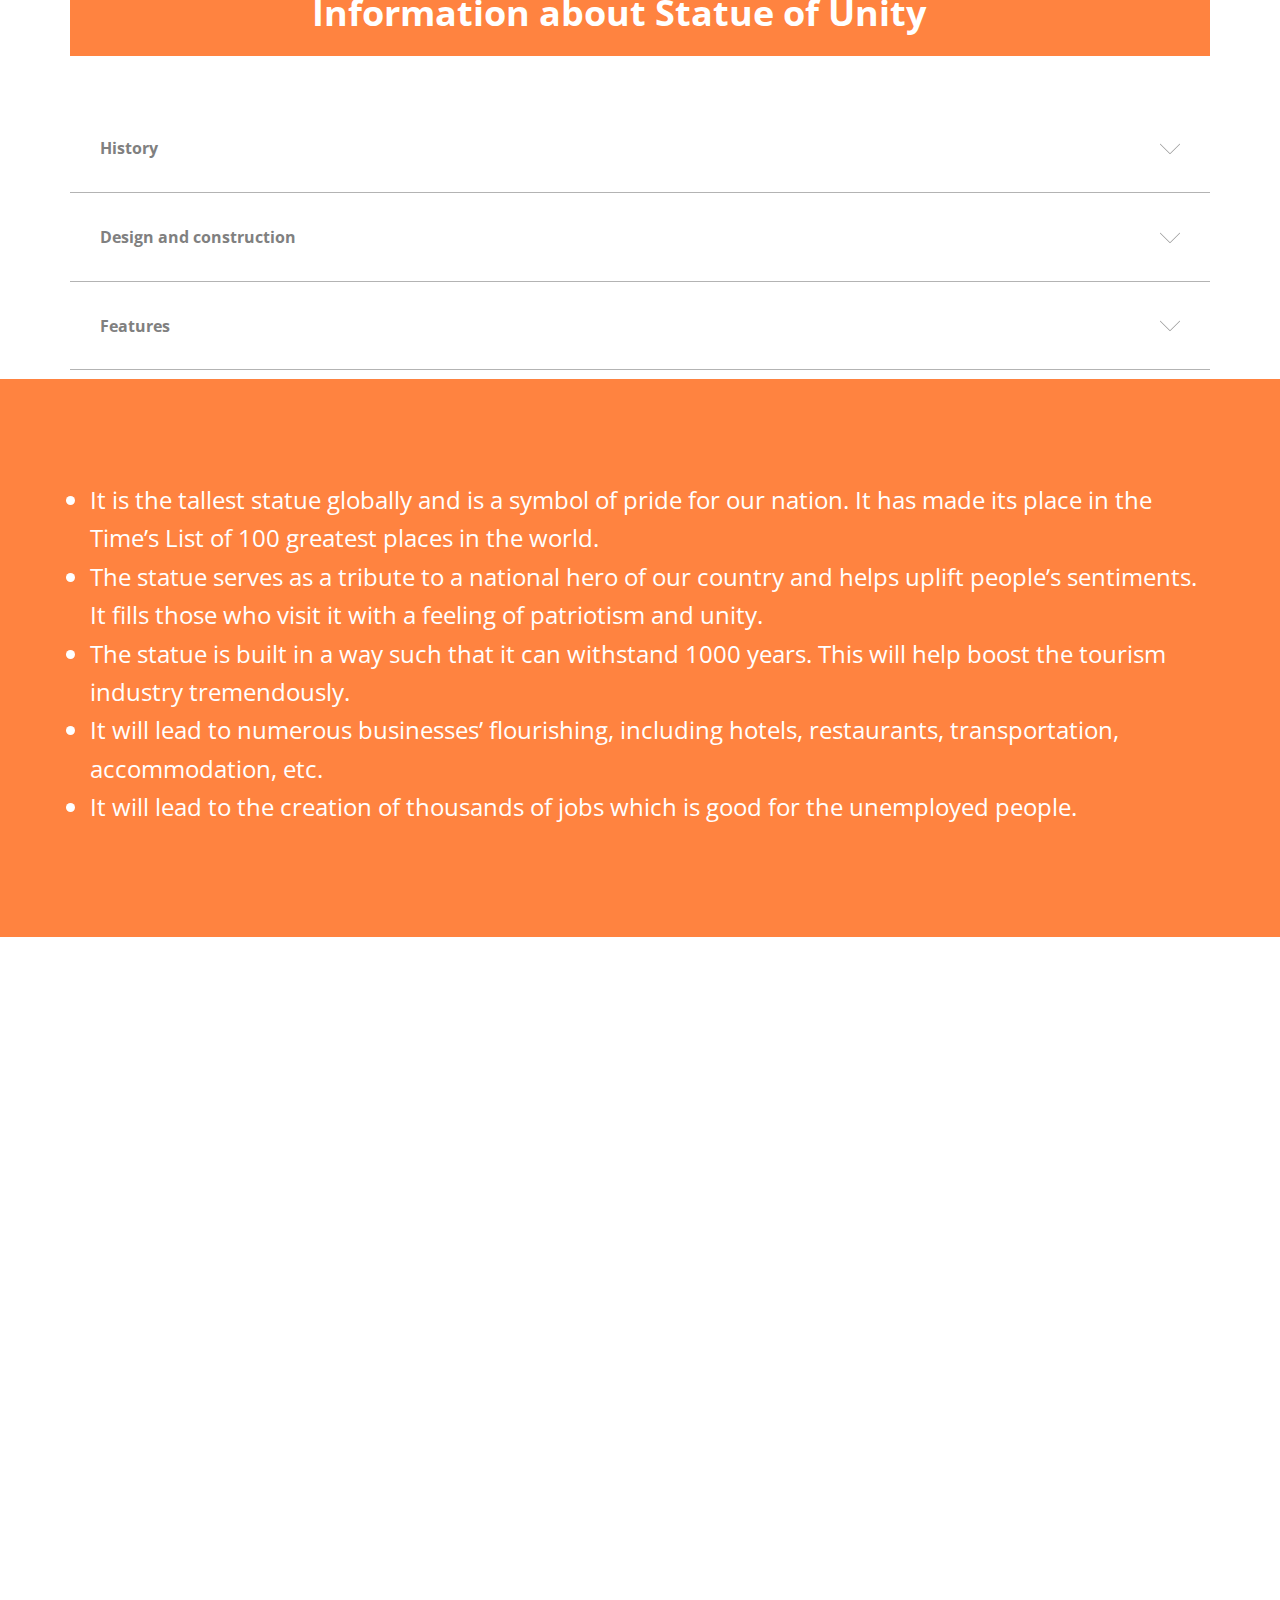
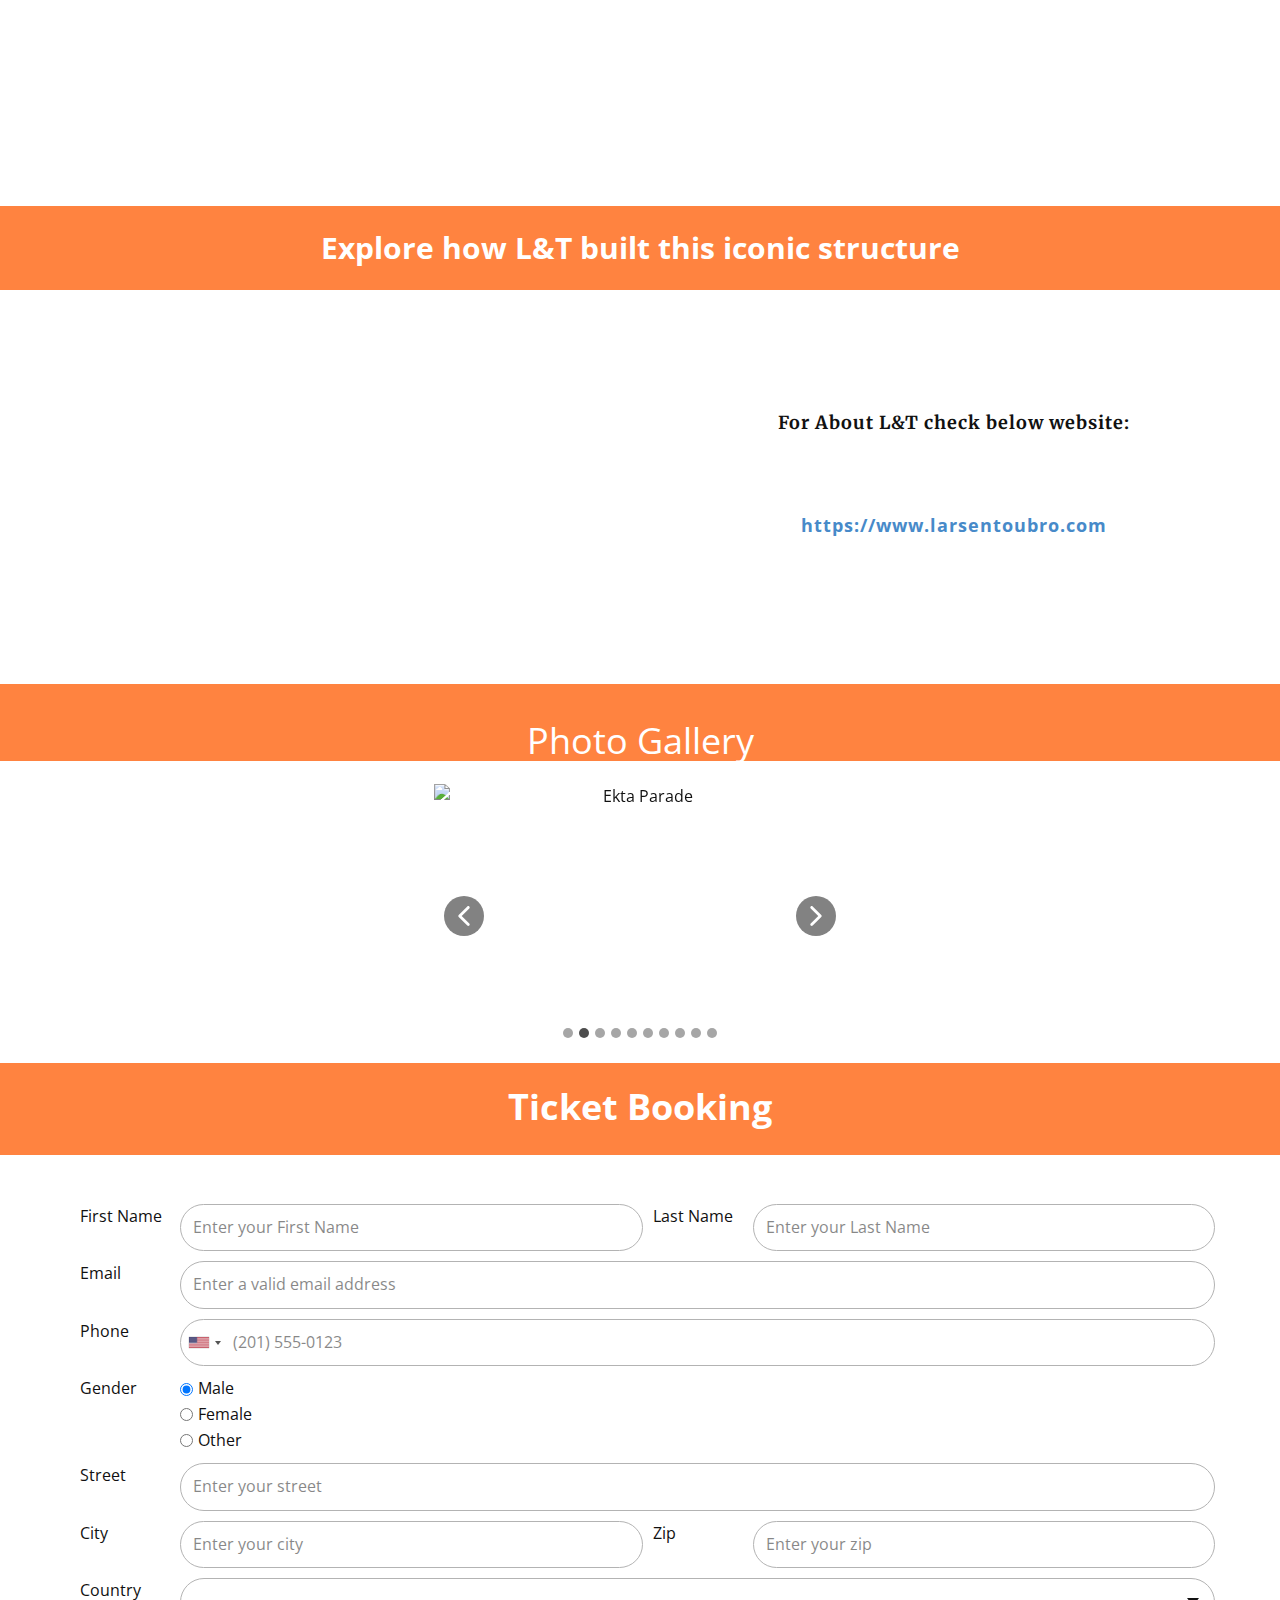
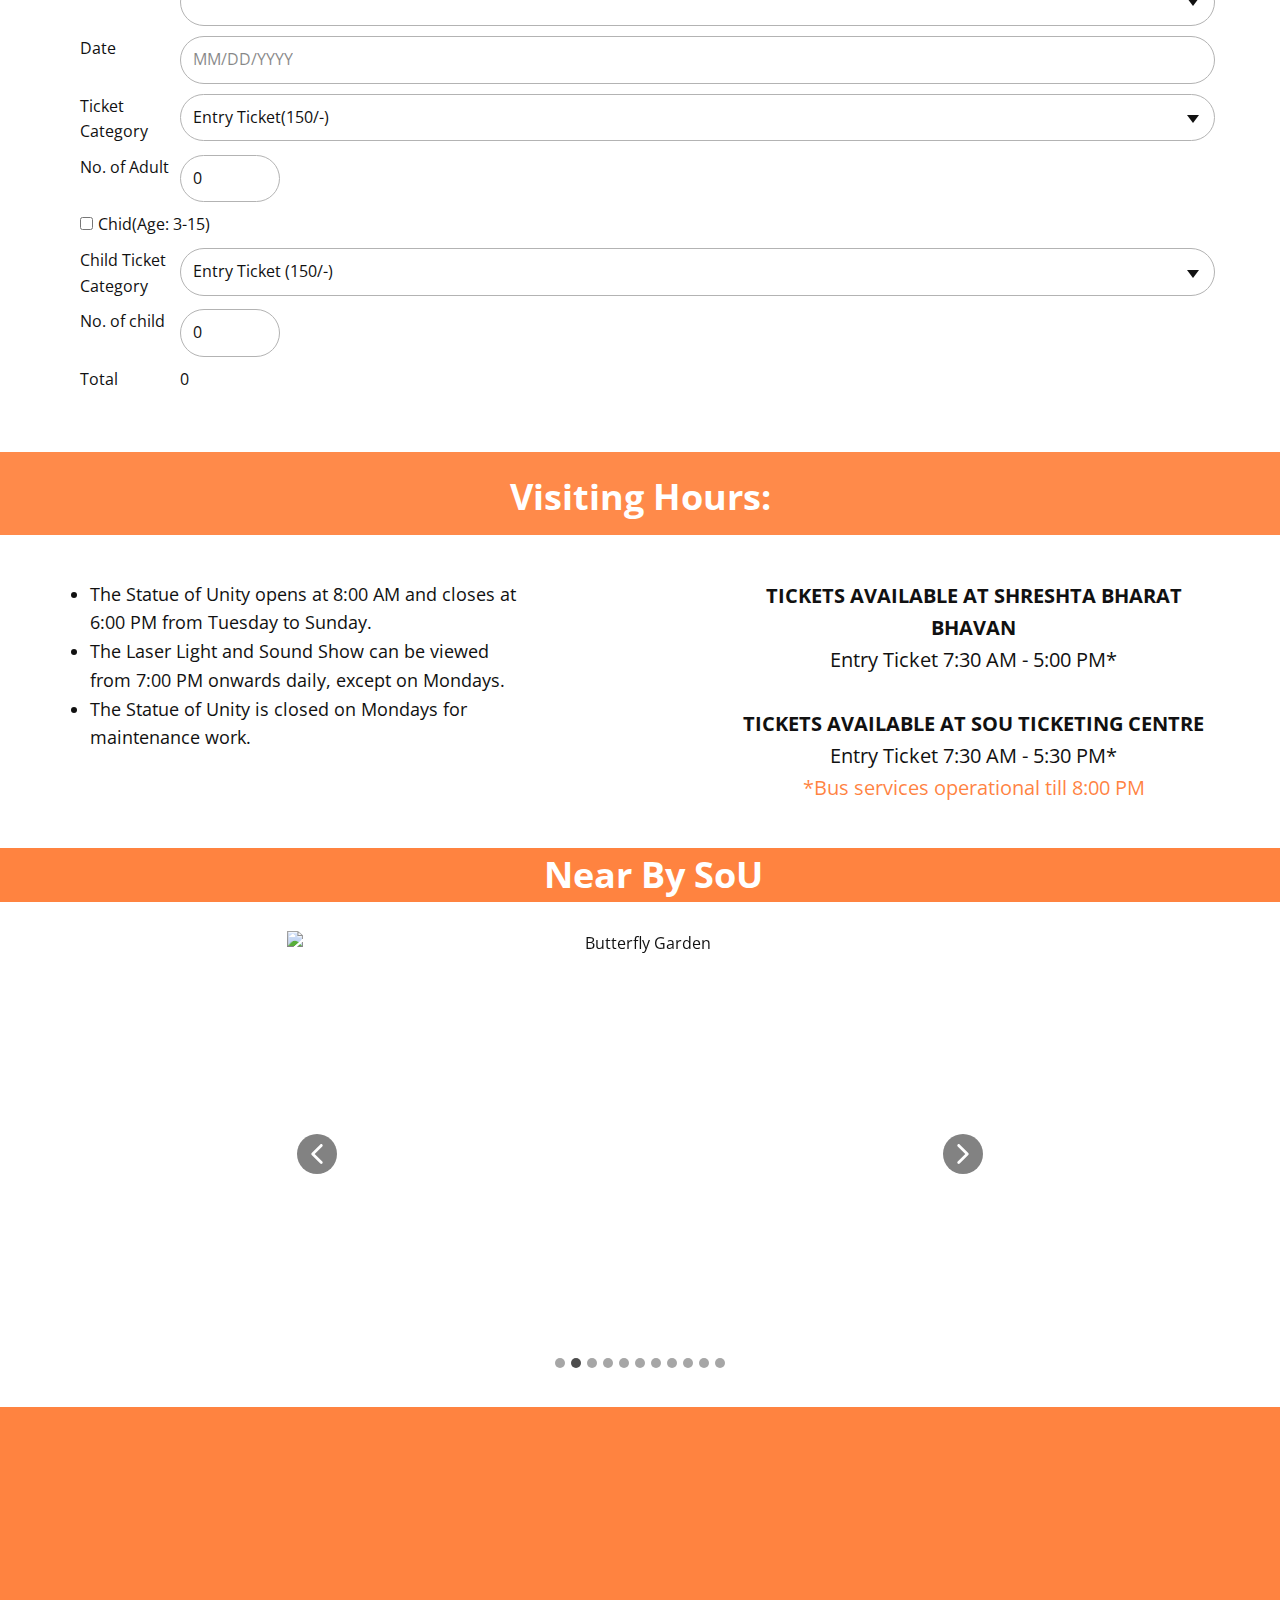
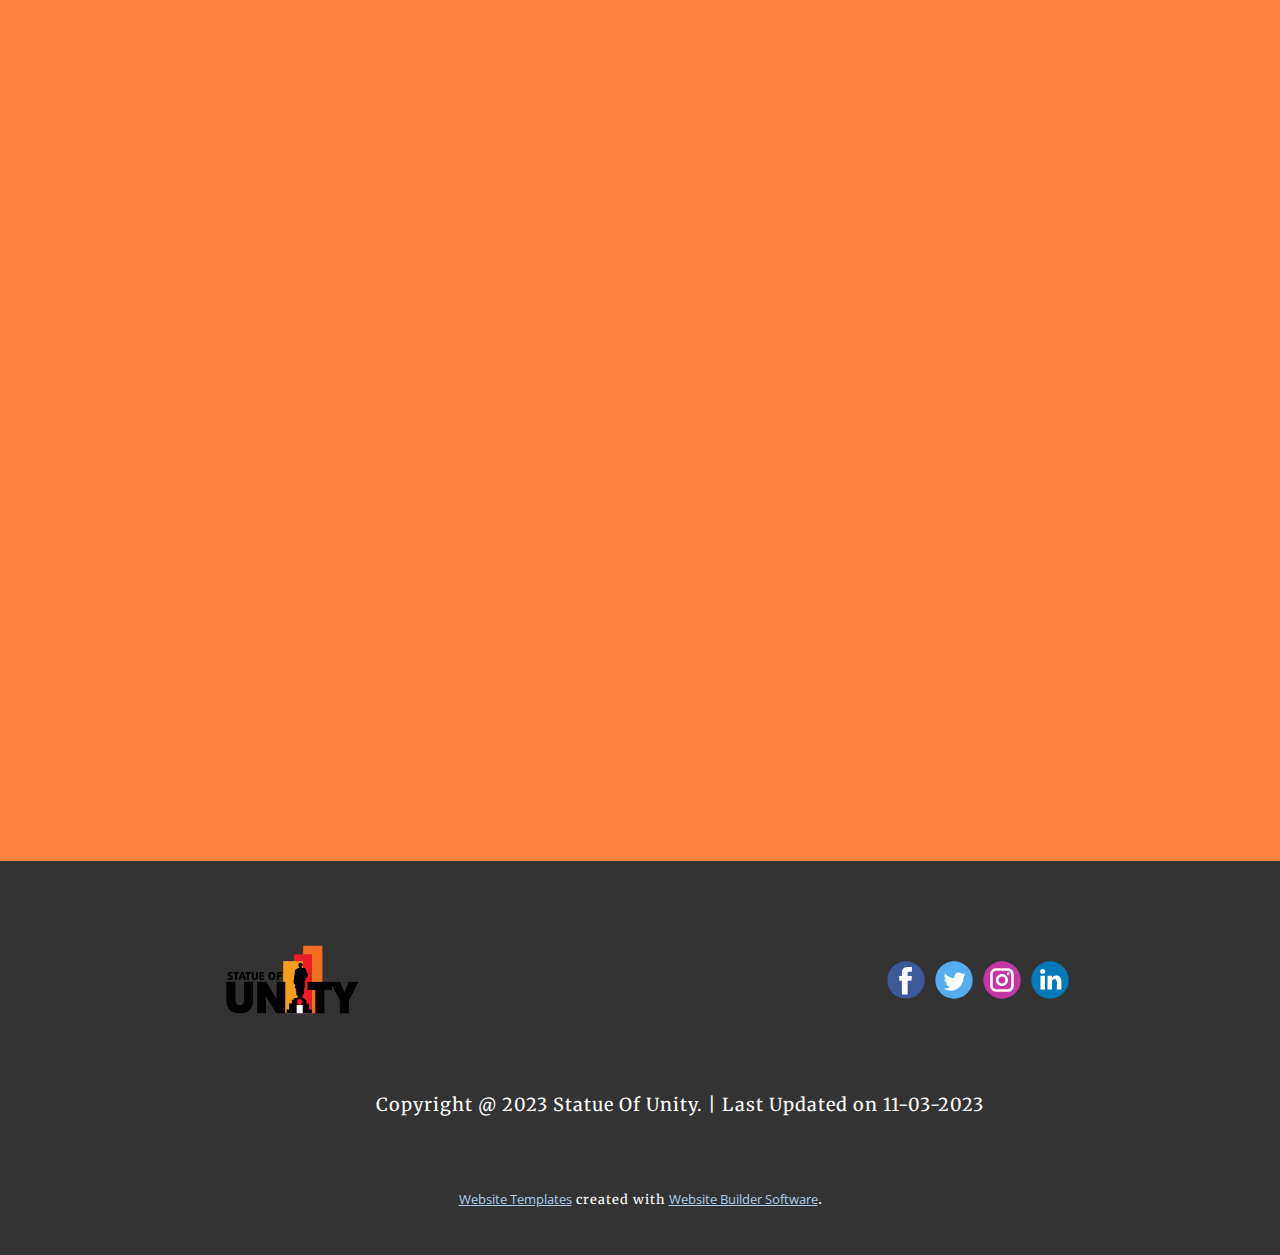
==== commit b3dcf7f7: "Add files via upload" ====
--- a/Home.html
+++ b/Home.html
@@ -12,7 +12,11 @@
     <meta name="generator" content="Nicepage 5.6.2, nicepage.com">
     <meta name="referrer" content="origin">
     <link id="u-theme-google-font" rel="stylesheet" href="https://fonts.googleapis.com/css?family=Open+Sans:300,300i,400,400i,500,500i,600,600i,700,700i,800,800i">
-    <link id="u-page-google-font" rel="stylesheet" href="https://fonts.googleapis.com/css?family=Merriweather:300,300i,400,400i,700,700i,900,900i|Open+Sans:300,300i,400,400i,500,500i,600,600i,700,700i,800,800i">
+    <link id="u-page-google-font" rel="stylesheet" href="https://fonts.googleapis.com/css?family=Merriweather:300,300i,400,400i,700,700i,900,900i|Open+Sans:300,300i,400,400i,500,500i,600,600i,700,700i,800,800i|Ubuntu:300,300i,400,400i,500,500i,700,700i">
+    
+    
+    
+    
     
     
     
@@ -37,47 +41,19 @@
     <meta property="og:title" content="Home">
     <meta property="og:type" content="website">
   <meta data-intl-tel-input-cdn-path="intlTelInput/" /></head>
-  <body class="u-body u-xl-mode" data-lang="en"><header class="u-clearfix u-custom-color-2 u-header u-header" id="sec-0ff4"><div class="u-clearfix u-sheet u-valign-middle-lg u-valign-middle-md u-valign-middle-xl u-sheet-1">
-        <a href="https://nicepage.com" class="u-image u-logo u-image-1" data-image-width="512" data-image-height="512">
+  <body class="u-body u-xl-mode" data-lang="en"><header class="u-clearfix u-custom-color-2 u-header u-header" id="sec-0ff4"><div class="u-clearfix u-sheet u-valign-middle u-sheet-1">
+        <a href="https://nicepage.com" class="u-hover-feature u-image u-logo u-image-1" data-image-width="512" data-image-height="512">
           <img src="images/statue-of-unity-1-1100882.png" class="u-logo-image u-logo-image-1">
         </a>
-        <img class="u-image u-image-contain u-image-round u-radius-10 u-image-2" src="images/34552160-0.png" alt="" data-image-width="402" data-image-height="230">
-        <nav class="u-menu u-menu-one-level u-offcanvas u-menu-1">
-          <div class="menu-collapse" style="font-size: 1rem; letter-spacing: 0px;">
-            <a class="u-button-style u-custom-left-right-menu-spacing u-custom-padding-bottom u-custom-top-bottom-menu-spacing u-nav-link u-text-active-palette-1-base u-text-hover-palette-2-base" href="#">
-              <svg class="u-svg-link" viewBox="0 0 24 24"><use xmlns:xlink="http://www.w3.org/1999/xlink" xlink:href="#menu-hamburger"></use></svg>
-              <svg class="u-svg-content" version="1.1" id="menu-hamburger" viewBox="0 0 16 16" x="0px" y="0px" xmlns:xlink="http://www.w3.org/1999/xlink" xmlns="http://www.w3.org/2000/svg"><g><rect y="1" width="16" height="2"></rect><rect y="7" width="16" height="2"></rect><rect y="13" width="16" height="2"></rect>
-</g></svg>
-            </a>
-          </div>
-          <div class="u-custom-menu u-nav-container">
-            <ul class="u-nav u-unstyled u-nav-1"><li class="u-nav-item"><a class="u-button-style u-nav-link u-text-active-palette-1-base u-text-hover-palette-2-base" href="#" style="padding: 10px 20px;">Home</a>
-</li><li class="u-nav-item"><a class="u-button-style u-nav-link u-text-active-palette-1-base u-text-hover-palette-2-base" href="#" style="padding: 10px 20px;">About</a>
-</li><li class="u-nav-item"><a class="u-button-style u-nav-link u-text-active-palette-1-base u-text-hover-palette-2-base" href="#" style="padding: 10px 20px;">Contact</a>
-</li><li class="u-nav-item"><a class="u-button-style u-nav-link u-text-active-palette-1-base u-text-hover-palette-2-base" href="#" target="_blank" style="padding: 10px 20px;">Ticket-Booking</a>
-</li></ul>
-          </div>
-          <div class="u-custom-menu u-nav-container-collapse">
-            <div class="u-black u-container-style u-inner-container-layout u-opacity u-opacity-95 u-sidenav">
-              <div class="u-inner-container-layout u-sidenav-overflow">
-                <div class="u-menu-close"></div>
-                <ul class="u-align-center u-nav u-popupmenu-items u-unstyled u-nav-2"><li class="u-nav-item"><a class="u-button-style u-nav-link" href="#">Home</a>
-</li><li class="u-nav-item"><a class="u-button-style u-nav-link" href="#">About</a>
-</li><li class="u-nav-item"><a class="u-button-style u-nav-link" href="#">Contact</a>
-</li><li class="u-nav-item"><a class="u-button-style u-nav-link" href="#" target="_blank">Ticket-Booking</a>
-</li></ul>
-              </div>
-            </div>
-            <div class="u-black u-menu-overlay u-opacity u-opacity-70"></div>
-          </div>
-        </nav>
+        <img class="u-hover-feature u-image u-image-contain u-image-default u-image-2" src="images/34552160-0.png" alt="" data-image-width="402" data-image-height="230">
       </div></header>
     <section class="u-clearfix u-section-1" id="sec-d086">
       <div class="u-clearfix u-image u-image-default u-sheet u-image-1" data-image-width="600" data-image-height="338"></div>
     </section>
     <section class="u-clearfix u-custom-color-2 u-section-2" id="sec-0fb3">
       <div class="u-clearfix u-sheet u-sheet-1">
-        <p class="u-text u-text-1" data-animation-name="customAnimationIn" data-animation-duration="1000"> The dynamic Statue of Unity is dedicated to the Iron Man of India – Sardar Vallabhai Patel. It is located in the state of Gujarat at an altitude of 182 meters. It took four full years to construct this marvel and was inaugurated on 31st October, 2018. The statue stands tall on a river island called Sadhu Bet. Currently, it is considered to be the world’s tallest statue. The statue symbolizes unity, power and peace.</p>
+        <p class="u-text u-text-1" data-animation-name="customAnimationIn" data-animation-duration="1000"><span class="u-icon"></span>&nbsp;​​The dynamic Statue of Unity is dedicated to the Iron Man of India – Sardar Vallabhai Patel. It is located in the state of Gujarat at an altitude of 182 meters. It took four full years to construct this marvel and was inaugurated on 31st October, 2018. The statue stands tall on a river island called Sadhu Bet. Currently, it is considered to be the world’s tallest statue. The statue symbolizes unity, power and peace.
+        </p>
       </div>
     </section>
     <section class="u-align-center u-clearfix u-section-3" id="sec-9eb8">
@@ -113,23 +89,27 @@
             </div>
           </div>
         </div>
+        <div class="u-align-left-xs u-container-style u-custom-color-2 u-expanded-width u-group u-group-1">
+          <div class="u-container-layout u-valign-middle-lg u-valign-middle-md u-valign-middle-xl u-container-layout-1">
+            <h2 class="u-text u-text-body-alt-color u-text-default-lg u-text-default-md u-text-default-xl u-text-1">
+              <span style="font-weight: 700;"></span>&nbsp;Information about Statue of Unity
+            </h2>
+          </div>
+        </div>
       </div>
     </section>
     <section class="skrollable u-align-center u-clearfix u-section-4" id="sec-526c">
-      <div class="u-clearfix u-sheet u-sheet-1">
-        <h2 class="u-text u-text-default u-text-1">
-          <span style="font-weight: 700;"></span>&nbsp;Information about Statue of Unity
-        </h2>
-        <div class="u-accordion u-expanded-width u-spacing-2 u-accordion-1">
+      <div class="u-clearfix u-sheet u-valign-middle-xs u-sheet-1">
+        <div class="u-accordion u-collapsed-by-default u-expanded-width u-spacing-2 u-accordion-1">
           <div class="u-accordion-item u-accordion-item-1">
-            <a class="active u-accordion-link u-border-1 u-border-active-grey-25 u-border-grey-30 u-border-hover-grey-30 u-border-no-left u-border-no-right u-border-no-top u-button-style u-text-active-black u-text-grey-50 u-text-hover-black u-accordion-link-1" id="link-accordion-7c0e" aria-controls="accordion-7c0e" aria-selected="true">
+            <a class="u-accordion-link u-border-1 u-border-active-grey-25 u-border-grey-30 u-border-hover-grey-30 u-border-no-left u-border-no-right u-border-no-top u-button-style u-text-active-black u-text-grey-50 u-text-hover-black u-accordion-link-1" id="link-accordion-7c0e" aria-controls="accordion-7c0e" aria-selected="false">
               <span class="u-accordion-link-text">History</span><span class="u-accordion-link-icon u-icon u-text-grey-40 u-icon-1"><svg class="u-svg-link" preserveAspectRatio="xMidYMin slice" viewBox="0 0 512 512" style=""><use xmlns:xlink="http://www.w3.org/1999/xlink" xlink:href="#svg-efea"></use></svg><svg xmlns="http://www.w3.org/2000/svg" xmlns:xlink="http://www.w3.org/1999/xlink" version="1.1" xml:space="preserve" class="u-svg-content" viewBox="0 0 512 512" x="0px" y="0px" id="svg-efea" style="enable-background:new 0 0 512 512;"><g><g><path d="M509.121,125.966c-3.838-3.838-10.055-3.838-13.893,0L256.005,365.194L16.771,125.966c-3.838-3.838-10.055-3.838-13.893,0    c-3.838,3.838-3.838,10.055,0,13.893l246.18,246.175c1.842,1.842,4.337,2.878,6.947,2.878c2.61,0,5.104-1.036,6.946-2.878    l246.17-246.175C512.959,136.021,512.959,129.804,509.121,125.966z"></path>
 </g>
 </g></svg></span>
             </a>
-            <div class="u-accordion-active u-accordion-pane u-align-left u-container-style u-accordion-pane-1" id="accordion-7c0e" aria-labelledby="link-accordion-7c0e">
+            <div class="u-accordion-pane u-align-left u-container-style u-accordion-pane-1" id="accordion-7c0e" aria-labelledby="link-accordion-7c0e">
               <div class="u-container-layout u-valign-top u-container-layout-1">
-                <ul class="u-custom-list u-text u-text-2">
+                <ul class="u-custom-list u-text u-text-1">
                   <li>
                     <div class="u-list-icon">
                       <div xmlns="http://www.w3.org/2000/svg" xmlns:xlink="http://www.w3.org/1999/xlink" version="1.1" xml:space="preserve" class="u-svg-content">–</div>
@@ -148,7 +128,7 @@
             </a>
             <div class="u-accordion-pane u-align-left u-container-style u-accordion-pane-2" id="accordion-05cb" aria-labelledby="link-accordion-05cb">
               <div class="u-container-layout u-valign-top u-container-layout-2">
-                <p class="u-custom-font u-font-open-sans u-text u-text-3"> Design<br>The&nbsp;<i>Statue of Unity</i>&nbsp;is an enlarged version of this statue in the&nbsp;<a href="https://en.wikipedia.org/wiki/Ahmedabad_International_Airport" class="mw-redirect u-active-none u-border-none u-btn u-button-style u-hover-none u-none u-text-palette-1-base u-btn-5" title="Ahmedabad International Airport">Ahmedabad International Airport</a>After studying statues of Patel across the country, a team of historians, artists, and academics chose a design submitted by the Indian sculptor&nbsp;<a href="https://en.wikipedia.org/wiki/Ram_V._Sutar" title="Ram V. Sutar" class="u-active-none u-border-none u-btn u-button-style u-hover-none u-none u-text-palette-1-base u-btn-6">Ram V. Sutar</a>.<a href="https://en.wikipedia.org/wiki/Statue_of_Unity#cite_note-14" class="u-active-none u-border-none u-btn u-button-style u-hover-none u-none u-text-palette-1-base u-btn-7">[a]</a>&nbsp;The&nbsp;<i>Statue of Unity</i>&nbsp;is a larger version of a statue of the leader installed at&nbsp;<a href="https://en.wikipedia.org/wiki/Ahmedabad_International_Airport" class="mw-redirect u-active-none u-border-none u-btn u-button-style u-hover-none u-none u-text-palette-1-base u-btn-8" title="Ahmedabad International Airport">Ahmedabad International Airport</a>. Commenting on the design,&nbsp;<a href="https://en.wikipedia.org/wiki/Ram_V._Sutar" title="Ram V. Sutar" class="u-active-none u-border-none u-btn u-button-style u-hover-none u-none u-text-palette-1-base u-btn-9">Ram Sutar</a>'s son, Anil Sutar explains that, "the expression, posture and pose justify the dignity, confidence, iron will as well as kindness that his personality exudes. The head is up, a shawl flung from shoulders and hands are on the side as if he is set to walk". Three models of the design measuring 3 feet (0.91&nbsp;m), 18 feet (5.5&nbsp;m), and 30 feet (9.1&nbsp;m) were initially created. Once the design of the largest model was approved, a detailed 3D-scan was produced which formed the basis for the&nbsp;<a href="https://en.wikipedia.org/wiki/Bronze" title="Bronze" class="u-active-none u-border-none u-btn u-button-style u-hover-none u-none u-text-palette-1-base u-btn-10">bronze</a>&nbsp;cladding cast in a&nbsp;<a href="https://en.wikipedia.org/wiki/Foundry" title="Foundry" class="u-active-none u-border-none u-btn u-button-style u-hover-none u-none u-text-palette-1-base u-btn-11">foundry</a>&nbsp;in China.Patel's dhoti-clad legs and the use of sandals for footwear rendered the design thinner at the base than at the top thereby affecting its stability. This was addressed by maintaining a&nbsp;<a href="https://en.wikipedia.org/wiki/Slenderness_ratio" title="Slenderness ratio" class="u-active-none u-border-none u-btn u-button-style u-hover-none u-none u-text-palette-1-base u-btn-12">slenderness ratio</a>&nbsp;of 16:19 rather than the customary 8:14 ratio of other tall buildings.&nbsp;The statue is built to withstand winds of up to 180 kilometres per hour (110&nbsp;mph) and earthquakes measuring 6.5 on the&nbsp;<a href="https://en.wikipedia.org/wiki/Richter_scale" class="mw-redirect u-active-none u-border-none u-btn u-button-style u-hover-none u-none u-text-palette-1-base u-btn-13" title="Richter scale">Richter scale</a>&nbsp;which are at a depth of 10&nbsp;km and within a radius of 12&nbsp;km of the statue.&nbsp;This is aided by the use of two 250 tonne&nbsp;<a href="https://en.wikipedia.org/wiki/Tuned_mass_damper" title="Tuned mass damper" class="u-active-none u-border-none u-btn u-button-style u-hover-none u-none u-text-palette-1-base u-btn-14">tuned mass dampers</a>&nbsp;ensuring maximum stability.The total height of the structure is 240&nbsp;m (790&nbsp;ft), with a base of 58&nbsp;m (190&nbsp;ft) and the statue measuring 182&nbsp;m (597&nbsp;ft).&nbsp;The height of 182 metres was specifically chosen to match the number of seats in the&nbsp;<a href="https://en.wikipedia.org/wiki/Gujarat_Legislative_Assembly" title="Gujarat Legislative Assembly" class="u-active-none u-border-none u-btn u-button-style u-hover-none u-none u-text-palette-1-base u-btn-15">Gujarat Legislative Assembly</a>.FundingThe&nbsp;<i>Statue of Unity</i>&nbsp;was built by a&nbsp;<a href="https://en.wikipedia.org/wiki/Public%E2%80%93private_partnerships_in_India" title="Public–private partnerships in India" class="u-active-none u-border-none u-btn u-button-style u-hover-none u-none u-text-palette-1-base u-btn-16">Public Private Partnership model</a>, with most of the money coming from the&nbsp;<a href="https://en.wikipedia.org/wiki/Government_of_Gujarat" title="Government of Gujarat" class="u-active-none u-border-none u-btn u-button-style u-hover-none u-none u-text-palette-1-base u-btn-17">Government of Gujarat</a>. The Gujarat state government had allotted&nbsp;₹500 crore&nbsp;(equivalent to&nbsp;₹641&nbsp;crore or US$80&nbsp;million in 2020) for the project in its&nbsp;<a href="https://en.wikipedia.org/wiki/Government_budget" title="Government budget" class="u-active-none u-border-none u-btn u-button-style u-hover-none u-none u-text-palette-1-base u-btn-18">budget</a>&nbsp;from 2012 to 2015.&nbsp;In the&nbsp;<a href="https://en.wikipedia.org/wiki/2014_Union_budget_of_India" title="2014 Union budget of India" class="u-active-none u-border-none u-btn u-button-style u-hover-none u-none u-text-palette-1-base u-btn-19">2014–15 Union Budget</a>,&nbsp;₹200 crore&nbsp;(equivalent to&nbsp;₹272&nbsp;crore or US$34&nbsp;million in 2020) was allocated for the construction of the statue.&nbsp;Funds were also contributed by&nbsp;<a href="https://en.wikipedia.org/wiki/Public_sector_undertakings_in_India" title="Public sector undertakings in India" class="u-active-none u-border-none u-btn u-button-style u-hover-none u-none u-text-palette-1-base u-btn-20">Public Sector Undertakings</a>&nbsp;under the&nbsp;<a href="https://en.wikipedia.org/wiki/Corporate_Social_Responsibility" class="mw-redirect u-active-none u-border-none u-btn u-button-style u-hover-none u-none u-text-palette-1-base u-btn-21" title="Corporate Social Responsibility">Corporate Social Responsibility</a>&nbsp;scheme.<br><i>Statue of Unity</i>&nbsp;under construction in August&nbsp;<br>The statue under construction in January&nbsp;<br>Approximate heights of various notable&nbsp;<br><i><b>Statue of Unity</b></i>&nbsp;240&nbsp;m (790&nbsp;ft) (incl. 58&nbsp;m (190&nbsp;ft) base)<br>
+                <p class="u-custom-font u-font-open-sans u-text u-text-2"> Design<br>The&nbsp;<i>Statue of Unity</i>&nbsp;is an enlarged version of this statue in the&nbsp;<a href="https://en.wikipedia.org/wiki/Ahmedabad_International_Airport" class="mw-redirect u-active-none u-border-none u-btn u-button-style u-hover-none u-none u-text-palette-1-base u-btn-5" title="Ahmedabad International Airport">Ahmedabad International Airport</a>After studying statues of Patel across the country, a team of historians, artists, and academics chose a design submitted by the Indian sculptor&nbsp;<a href="https://en.wikipedia.org/wiki/Ram_V._Sutar" title="Ram V. Sutar" class="u-active-none u-border-none u-btn u-button-style u-hover-none u-none u-text-palette-1-base u-btn-6">Ram V. Sutar</a>.<a href="https://en.wikipedia.org/wiki/Statue_of_Unity#cite_note-14" class="u-active-none u-border-none u-btn u-button-style u-hover-none u-none u-text-palette-1-base u-btn-7">[a]</a>&nbsp;The&nbsp;<i>Statue of Unity</i>&nbsp;is a larger version of a statue of the leader installed at&nbsp;<a href="https://en.wikipedia.org/wiki/Ahmedabad_International_Airport" class="mw-redirect u-active-none u-border-none u-btn u-button-style u-hover-none u-none u-text-palette-1-base u-btn-8" title="Ahmedabad International Airport">Ahmedabad International Airport</a>. Commenting on the design,&nbsp;<a href="https://en.wikipedia.org/wiki/Ram_V._Sutar" title="Ram V. Sutar" class="u-active-none u-border-none u-btn u-button-style u-hover-none u-none u-text-palette-1-base u-btn-9">Ram Sutar</a>'s son, Anil Sutar explains that, "the expression, posture and pose justify the dignity, confidence, iron will as well as kindness that his personality exudes. The head is up, a shawl flung from shoulders and hands are on the side as if he is set to walk". Three models of the design measuring 3 feet (0.91&nbsp;m), 18 feet (5.5&nbsp;m), and 30 feet (9.1&nbsp;m) were initially created. Once the design of the largest model was approved, a detailed 3D-scan was produced which formed the basis for the&nbsp;<a href="https://en.wikipedia.org/wiki/Bronze" title="Bronze" class="u-active-none u-border-none u-btn u-button-style u-hover-none u-none u-text-palette-1-base u-btn-10">bronze</a>&nbsp;cladding cast in a&nbsp;<a href="https://en.wikipedia.org/wiki/Foundry" title="Foundry" class="u-active-none u-border-none u-btn u-button-style u-hover-none u-none u-text-palette-1-base u-btn-11">foundry</a>&nbsp;in China.Patel's dhoti-clad legs and the use of sandals for footwear rendered the design thinner at the base than at the top thereby affecting its stability. This was addressed by maintaining a&nbsp;<a href="https://en.wikipedia.org/wiki/Slenderness_ratio" title="Slenderness ratio" class="u-active-none u-border-none u-btn u-button-style u-hover-none u-none u-text-palette-1-base u-btn-12">slenderness ratio</a>&nbsp;of 16:19 rather than the customary 8:14 ratio of other tall buildings.&nbsp;The statue is built to withstand winds of up to 180 kilometres per hour (110&nbsp;mph) and earthquakes measuring 6.5 on the&nbsp;<a href="https://en.wikipedia.org/wiki/Richter_scale" class="mw-redirect u-active-none u-border-none u-btn u-button-style u-hover-none u-none u-text-palette-1-base u-btn-13" title="Richter scale">Richter scale</a>&nbsp;which are at a depth of 10&nbsp;km and within a radius of 12&nbsp;km of the statue.&nbsp;This is aided by the use of two 250 tonne&nbsp;<a href="https://en.wikipedia.org/wiki/Tuned_mass_damper" title="Tuned mass damper" class="u-active-none u-border-none u-btn u-button-style u-hover-none u-none u-text-palette-1-base u-btn-14">tuned mass dampers</a>&nbsp;ensuring maximum stability.The total height of the structure is 240&nbsp;m (790&nbsp;ft), with a base of 58&nbsp;m (190&nbsp;ft) and the statue measuring 182&nbsp;m (597&nbsp;ft).&nbsp;The height of 182 metres was specifically chosen to match the number of seats in the&nbsp;<a href="https://en.wikipedia.org/wiki/Gujarat_Legislative_Assembly" title="Gujarat Legislative Assembly" class="u-active-none u-border-none u-btn u-button-style u-hover-none u-none u-text-palette-1-base u-btn-15">Gujarat Legislative Assembly</a>.FundingThe&nbsp;<i>Statue of Unity</i>&nbsp;was built by a&nbsp;<a href="https://en.wikipedia.org/wiki/Public%E2%80%93private_partnerships_in_India" title="Public–private partnerships in India" class="u-active-none u-border-none u-btn u-button-style u-hover-none u-none u-text-palette-1-base u-btn-16">Public Private Partnership model</a>, with most of the money coming from the&nbsp;<a href="https://en.wikipedia.org/wiki/Government_of_Gujarat" title="Government of Gujarat" class="u-active-none u-border-none u-btn u-button-style u-hover-none u-none u-text-palette-1-base u-btn-17">Government of Gujarat</a>. The Gujarat state government had allotted&nbsp;₹500 crore&nbsp;(equivalent to&nbsp;₹641&nbsp;crore or US$80&nbsp;million in 2020) for the project in its&nbsp;<a href="https://en.wikipedia.org/wiki/Government_budget" title="Government budget" class="u-active-none u-border-none u-btn u-button-style u-hover-none u-none u-text-palette-1-base u-btn-18">budget</a>&nbsp;from 2012 to 2015.&nbsp;In the&nbsp;<a href="https://en.wikipedia.org/wiki/2014_Union_budget_of_India" title="2014 Union budget of India" class="u-active-none u-border-none u-btn u-button-style u-hover-none u-none u-text-palette-1-base u-btn-19">2014–15 Union Budget</a>,&nbsp;₹200 crore&nbsp;(equivalent to&nbsp;₹272&nbsp;crore or US$34&nbsp;million in 2020) was allocated for the construction of the statue.&nbsp;Funds were also contributed by&nbsp;<a href="https://en.wikipedia.org/wiki/Public_sector_undertakings_in_India" title="Public sector undertakings in India" class="u-active-none u-border-none u-btn u-button-style u-hover-none u-none u-text-palette-1-base u-btn-20">Public Sector Undertakings</a>&nbsp;under the&nbsp;<a href="https://en.wikipedia.org/wiki/Corporate_Social_Responsibility" class="mw-redirect u-active-none u-border-none u-btn u-button-style u-hover-none u-none u-text-palette-1-base u-btn-21" title="Corporate Social Responsibility">Corporate Social Responsibility</a>&nbsp;scheme.<br><i>Statue of Unity</i>&nbsp;under construction in August&nbsp;<br>The statue under construction in January&nbsp;<br>Approximate heights of various notable&nbsp;<br><i><b>Statue of Unity</b></i>&nbsp;240&nbsp;m (790&nbsp;ft) (incl. 58&nbsp;m (190&nbsp;ft) base)<br>
                   <a href="https://en.wikipedia.org/wiki/Spring_Temple_Buddha" title="Spring Temple Buddha" class="u-active-none u-border-none u-btn u-button-style u-hover-none u-none u-text-palette-1-base u-btn-22">Spring Temple Buddha</a>&nbsp;153&nbsp;m (502&nbsp;ft) (incl. 25&nbsp;m (82&nbsp;ft) pedestal and 20&nbsp;m (66&nbsp;ft) throne)<br>
                   <a href="https://en.wikipedia.org/wiki/Statue_of_Liberty" title="Statue of Liberty" class="u-active-none u-border-none u-btn u-button-style u-hover-none u-none u-text-palette-1-base u-btn-23">Statue of Liberty</a>&nbsp;(<i>Liberty Enlightening the World</i>) 93&nbsp;m (305&nbsp;ft) (incl. 47&nbsp;m (154&nbsp;ft) pedestal)<br><i>
                     <a href="https://en.wikipedia.org/wiki/The_Motherland_Calls" title="The Motherland Calls" class="u-active-none u-border-none u-btn u-button-style u-hover-none u-none u-text-palette-1-base u-btn-24">The Motherland Calls</a></i>&nbsp;87&nbsp;m (285&nbsp;ft) (incl. 2&nbsp;m (6&nbsp;ft 7&nbsp;in) pedestal)<br>
@@ -168,7 +148,7 @@
             </a>
             <div class="u-accordion-pane u-align-left u-container-style u-accordion-pane-3" id="accordion-a6bb" aria-labelledby="link-accordion-a6bb">
               <div class="u-container-layout u-container-layout-3">
-                <ul class="u-align-left u-custom-list u-text u-text-4">
+                <ul class="u-align-left u-custom-list u-text u-text-3">
                   <li>
                     <div class="u-list-icon">
                       <div xmlns="http://www.w3.org/2000/svg" xmlns:xlink="http://www.w3.org/1999/xlink" version="1.1" xml:space="preserve" class="u-svg-content">–</div>
@@ -182,10 +162,10 @@
       </div>
     </section>
     <section class="u-align-center u-clearfix u-custom-color-2 u-section-5" id="sec-c21d">
-      <div class="u-clearfix u-sheet u-sheet-1">
+      <div class="u-clearfix u-sheet u-valign-middle-sm u-valign-middle-xs u-sheet-1">
         <p class="u-align-center u-text u-text-1" data-animation-name="customAnimationIn" data-animation-direction="" data-animation-duration="2500">Facts about the Statue of Unity<br>
         </p>
-        <ul class="u-align-left u-text u-text-default u-text-2">
+        <ul class="u-align-left u-text u-text-default-lg u-text-default-md u-text-default-sm u-text-default-xl u-text-2">
           <li>It is the tallest statue globally and is a symbol of pride for our nation. It has made its place in the Time’s List of 100 greatest places in the world.</li>
           <li>The statue serves as a tribute to a national hero of our country and helps uplift people’s sentiments. It fills those who visit it with a feeling of patriotism and unity.</li>
           <li>The statue is built in a way such that it can withstand 1000 years. This will help boost the tourism industry tremendously.</li>
@@ -195,20 +175,20 @@
       </div>
     </section>
     <section class="u-clearfix u-section-6" id="sec-1dc3">
+      <div class="u-clearfix u-sheet u-valign-middle-sm u-valign-middle-xs u-sheet-1">
+        <img class="u-image u-image-1" src="images/Sardar-Vallabhbhai-Patel-15-rare.jpg" data-image-width="640" data-image-height="426" data-animation-name="customAnimationIn" data-animation-duration="1000" data-animation-direction="">
+        <blockquote class="u-align-center-xs u-align-right-lg u-align-right-md u-align-right-sm u-align-right-xl u-indent-100 u-text u-text-body-alt-color u-text-1" data-animation-name="customAnimationIn" data-animation-duration="3500" data-animation-delay="0" data-animation-direction=""> “My only desire is that India should be a good producer, and no one should be hungry, shedding tears for food in the country.” –&nbsp;<a href="https://upscbuddy.com/sardar-vallabhbhai-patel-essay/" class="u-border-none u-btn u-button-link u-button-style u-none u-text-white u-btn-1">Sardar Vallabhbhai Patel</a>
+        </blockquote>
+      </div>
+    </section>
+    <section class="u-clearfix u-custom-color-2 u-section-7" id="sec-2658">
+      <div class="u-clearfix u-sheet u-valign-middle-lg u-valign-middle-md u-valign-middle-sm u-valign-middle-xl u-sheet-1">
+        <p class="u-align-center u-large-text u-text u-text-default-lg u-text-default-md u-text-default-sm u-text-default-xl u-text-variant u-text-1"> Explore how L&amp;T built this iconic structure</p>
+      </div>
+    </section>
+    <section class="u-align-center u-clearfix u-lightbox u-white u-section-8" id="sec-8f5a">
       <div class="u-clearfix u-sheet u-sheet-1">
-        <img class="u-image u-image-1" src="images/Sardar-Vallabhbhai-Patel-15-rare.jpg" data-image-width="640" data-image-height="426" data-animation-name="customAnimationIn" data-animation-duration="1000" data-animation-direction="">
-        <blockquote class="u-align-right u-text u-text-white u-text-1" data-animation-name="customAnimationIn" data-animation-duration="3500" data-animation-delay="0" data-animation-direction=""> “My only desire is that India should be a good producer, and no one should be hungry, shedding tears for food in the country.” –&nbsp;<a href="https://upscbuddy.com/sardar-vallabhbhai-patel-essay/" class="u-active-none u-border-none u-btn u-button-style u-hover-none u-none u-text-palette-1-base u-btn-1">Sardar Vallabhbhai Patel</a>
-        </blockquote>
-      </div>
-    </section>
-    <section class="u-clearfix u-custom-color-2 u-section-7" id="sec-2658">
-      <div class="u-clearfix u-sheet u-sheet-1">
-        <p class="u-align-center u-large-text u-text u-text-default u-text-variant u-text-1"> Explore how L&amp;T built this iconic structure</p>
-      </div>
-    </section>
-    <section class="u-align-center u-clearfix u-lightbox u-white u-section-8" id="sec-8f5a">
-      <div class="u-clearfix u-sheet u-valign-middle-xs u-sheet-1">
-        <div class="u-align-left u-expanded-width-sm u-expanded-width-xs u-hover-feature u-video u-video-1">
+        <div class="u-align-left u-hover-feature u-video u-video-1">
           <div class="embed-responsive embed-responsive-1">
             <iframe style="position: absolute;top: 0;left: 0;width: 100%;height: 100%;" class="embed-responsive-item" src="https://www.youtube.com/embed/oqtBtXs0mPw?mute=0&amp;showinfo=0&amp;controls=0&amp;start=0" frameborder="0" allowfullscreen=""></iframe>
           </div>
@@ -228,12 +208,12 @@
     </section>
     <section class="u-clearfix u-custom-color-2 u-typography-custom-page-typography-12--Map u-section-9" id="sec-465c">
       <div class="u-clearfix u-sheet u-sheet-1">
-        <h2 class="u-text u-text-default u-text-1">Photo Gallery</h2>
+        <h2 class="u-text u-text-default-lg u-text-default-md u-text-default-sm u-text-default-xl u-text-1">Photo Gallery</h2>
       </div>
     </section>
     <section class="u-align-center u-clearfix u-white u-section-10" id="sec-fa55">
       <div class="u-clearfix u-sheet u-sheet-1">
-        <div class="u-carousel u-gallery u-gallery-slider u-layout-carousel u-lightbox u-no-transition u-show-text-on-hover u-gallery-1" id="carousel-d2d5" data-interval="2000" data-u-ride="carousel">
+        <div class="u-carousel u-gallery u-gallery-slider u-layout-carousel u-no-transition u-show-text-on-hover u-gallery-1" id="carousel-d2d5" data-interval="500" data-u-ride="carousel">
           <ol class="u-absolute-hcenter u-carousel-indicators u-carousel-indicators-1">
             <li data-u-target="#carousel-d2d5" data-u-slide-to="0" class="u-active u-grey-70 u-shape-circle" style="width: 10px; height: 10px;"></li>
             <li data-u-target="#carousel-d2d5" data-u-slide-to="1" class="u-grey-70 u-shape-circle" style="width: 10px; height: 10px;"></li>
@@ -251,8 +231,8 @@
               <div class="u-back-slide u-back-slide-1" data-image-width="1024" data-image-height="768">
                 <img class="u-back-image u-expanded" src="https://images.firstpost.com/wp-content/uploads/2018/11/statue-unity-1024-min.jpg" alt="Satelliate View">
               </div>
-              <div class="u-align-center u-over-slide u-shading u-valign-bottom u-over-slide-1">
-                <h3 class="u-gallery-heading">Satelliate View</h3>
+              <div class="u-align-center u-over-slide u-valign-bottom u-over-slide-1">
+                <h3 class="u-gallery-heading u-text-white">Satelliate View</h3>
                 <p class="u-gallery-text"></p>
               </div>
             </div>
@@ -260,8 +240,8 @@
               <div class="u-back-slide u-back-slide-2" data-image-width="1200" data-image-height="675">
                 <img class="u-back-image u-expanded" src="https://th-i.thgim.com/public/news/national/ywolys/article34072614.ece/alternates/LANDSCAPE_1200/statueofunity" alt="Ekta Parade">
               </div>
-              <div class="u-align-center u-over-slide u-shading u-valign-bottom u-over-slide-2">
-                <h3 class="u-gallery-heading">Ekta Parade</h3>
+              <div class="u-align-center u-over-slide u-valign-bottom u-over-slide-2">
+                <h3 class="u-gallery-heading u-text-white">Ekta Parade</h3>
                 <p class="u-gallery-text"></p>
               </div>
             </div>
@@ -269,8 +249,8 @@
               <div class="u-back-slide u-back-slide-3" data-image-width="1200" data-image-height="675">
                 <img class="u-back-image u-expanded" src="http://www.fernwehvacations.com/imgs/packages/267.jpg" alt="Night View">
               </div>
-              <div class="u-align-center u-over-slide u-shading u-valign-bottom u-over-slide-3">
-                <h3 class="u-gallery-heading">Night View</h3>
+              <div class="u-align-center u-over-slide u-valign-bottom u-over-slide-3">
+                <h3 class="u-gallery-heading u-text-white">Night View</h3>
                 <p class="u-gallery-text"></p>
               </div>
               <style data-mode="XL" data-visited="true"></style>
@@ -283,8 +263,8 @@
               <div class="u-back-slide u-back-slide-4" data-image-width="1280" data-image-height="720">
                 <img class="u-back-image u-expanded" src="https://static.toiimg.com/thumb/resizemode-4,width-1280,height-720,msid-66570089/66570089.jpg" alt="Size ">
               </div>
-              <div class="u-align-center u-over-slide u-shading u-valign-bottom u-over-slide-4">
-                <h3 class="u-gallery-heading">Size </h3>
+              <div class="u-align-center u-over-slide u-valign-bottom u-over-slide-4">
+                <h3 class="u-gallery-heading u-text-white">Size </h3>
                 <p class="u-gallery-text"></p>
               </div>
               <style data-mode="XL"></style>
@@ -297,8 +277,8 @@
               <div class="u-back-slide u-back-slide-5" data-image-width="1280" data-image-height="720">
                 <img class="u-back-image u-expanded" src="https://cms.edccts.com/uploads/edc-cts/gallery/media/09-20220411151949.jpg" alt="Interior Museum">
               </div>
-              <div class="u-align-center u-over-slide u-shading u-valign-bottom u-over-slide-5">
-                <h3 class="u-gallery-heading">Interior Museum</h3>
+              <div class="u-align-center u-over-slide u-valign-bottom u-over-slide-5">
+                <h3 class="u-gallery-heading u-text-white">Interior Museum</h3>
                 <p class="u-gallery-text"></p>
               </div>
               <style data-mode="XL"></style>
@@ -311,8 +291,8 @@
               <div class="u-back-slide u-back-slide-6">
                 <img class="u-back-image u-expanded" src="https://www.outlookindia.com/outlooktraveller//public/uploads/filemanager/images/IMG_6148.jpg" alt="">
               </div>
-              <div class="u-align-center u-over-slide u-shading u-valign-bottom u-over-slide-6">
-                <h3 class="u-gallery-heading"></h3>
+              <div class="u-align-center u-over-slide u-valign-bottom u-over-slide-6">
+                <h3 class="u-gallery-heading u-text-white"></h3>
                 <p class="u-gallery-text"></p>
               </div>
               <style data-mode="XL"></style>
@@ -325,8 +305,8 @@
               <div class="u-back-slide u-back-slide-7">
                 <img class="u-back-image u-expanded" src="https://i.ytimg.com/vi/e9teLkVeXwI/maxresdefault.jpg">
               </div>
-              <div class="u-align-center u-over-slide u-shading u-valign-bottom u-over-slide-7">
-                <h3 class="u-gallery-heading"></h3>
+              <div class="u-align-center u-over-slide u-valign-bottom u-over-slide-7">
+                <h3 class="u-gallery-heading u-text-white"></h3>
                 <p class="u-gallery-text"></p>
               </div>
               <style data-mode="XL"></style>
@@ -339,8 +319,8 @@
               <div class="u-back-slide u-back-slide-8" data-image-width="1200" data-image-height="800">
                 <img class="u-back-image u-expanded" src="https://images.firstpost.com/wp-content/uploads/2018/10/sutar-1280-1.jpg?impolicy=website&amp;width=1200&amp;height=800" alt="Sculptor">
               </div>
-              <div class="u-align-center u-over-slide u-shading u-valign-bottom u-over-slide-8">
-                <h3 class="u-gallery-heading">Sculptor</h3>
+              <div class="u-align-center u-over-slide u-valign-bottom u-over-slide-8">
+                <h3 class="u-gallery-heading u-text-white">Sculptor</h3>
                 <p class="u-gallery-text"></p>
               </div>
               <style data-mode="XL"></style>
@@ -353,8 +333,8 @@
               <div class="u-back-slide u-back-slide-9">
                 <img class="u-back-image u-expanded" src="https://i.ytimg.com/vi/g7829AAHYgQ/maxresdefault.jpg" alt="Inside View (Viewing Gallery)">
               </div>
-              <div class="u-align-center u-over-slide u-shading u-valign-bottom u-over-slide-9">
-                <h3 class="u-gallery-heading">Inside View (Viewing Gallery)</h3>
+              <div class="u-align-center u-over-slide u-valign-bottom u-over-slide-9">
+                <h3 class="u-gallery-heading u-text-white">Inside View (Viewing Gallery)</h3>
                 <p class="u-gallery-text"></p>
               </div>
               <style data-mode="XL"></style>
@@ -367,8 +347,8 @@
               <div class="u-back-slide u-back-slide-10">
                 <img class="u-back-image u-expanded" src="https://www.michaelgraves.com/wp-content/uploads/2019/03/Statue_of_Unity_Exhibit_Detailed-Image-9.jpg">
               </div>
-              <div class="u-align-center u-over-slide u-shading u-valign-bottom u-over-slide-10">
-                <h3 class="u-gallery-heading"></h3>
+              <div class="u-align-center u-over-slide u-valign-bottom u-over-slide-10">
+                <h3 class="u-gallery-heading u-text-white"></h3>
                 <p class="u-gallery-text"></p>
               </div>
               <style data-mode="XL"></style>
@@ -411,23 +391,23 @@
       </div>
     </section>
     <section class="u-align-center u-clearfix u-section-12" id="sec-dde6">
-      <div class="u-clearfix u-sheet u-sheet-1">
+      <div class="u-clearfix u-sheet u-valign-middle u-sheet-1">
         <div class="u-form u-form-1">
-          <form action="https://forms.nicepagesrv.com/v2/form/process" class="u-clearfix u-form-spacing-10 u-form-vertical u-inner-form" style="padding: 10px" source="email" name="form">
-            <div class="u-form-group u-form-name u-form-partition-factor-2 u-label-top u-form-group-1">
-              <label for="name-478b" class="u-label">First Name</label>
-              <input type="text" placeholder="Enter your First Name" id="name-478b" name="name" class="u-input u-input-rectangle" required="">
-            </div>
-            <div class="u-form-group u-form-name u-form-partition-factor-2 u-label-top u-form-group-2">
-              <label for="name-478b" class="u-label">Last Name</label>
-              <input type="text" placeholder="Enter your Last Name" id="name-478b" name="name-1" class="u-input u-input-rectangle" required="">
-            </div>
-            <div class="u-form-email u-form-group u-label-top u-form-group-3" data-dependency="[{&quot;action&quot;:&quot;show&quot;,&quot;field&quot;:&quot;name&quot;,&quot;condition&quot;:&quot;equal&quot;,&quot;value&quot;:&quot;&quot;}]">
-              <label for="email-c3a6" class="u-label">Email</label>
-              <input type="email" placeholder="Enter a valid email address" id="email-c3a6" name="email" class="u-input u-input-rectangle" required="">
-            </div>
-            <div class="u-form-group u-form-phone u-label-top u-form-group-4">
-              <label for="phone-2a0d" class="u-label">Phone</label>
+          <form action="https://forms.nicepagesrv.com/v2/form/process" class="u-clearfix u-form-spacing-10 u-form-vertical u-inner-form" style="padding: 10px;" source="email" name="form">
+            <div class="u-form-group u-form-name u-form-partition-factor-2 u-label-left u-form-group-1">
+              <label for="name-478b" class="u-label u-label-1">First Name</label>
+              <input type="text" placeholder="Enter your First Name" id="name-478b" name="name" class="u-input u-input-rectangle u-radius-50" required="">
+            </div>
+            <div class="u-form-group u-form-name u-form-partition-factor-2 u-label-left u-form-group-2">
+              <label for="name-478b" class="u-label u-label-2">Last Name</label>
+              <input type="text" placeholder="Enter your Last Name" id="name-478b" name="name-1" class="u-input u-input-rectangle u-radius-50" required="">
+            </div>
+            <div class="u-form-email u-form-group u-label-left u-form-group-3" data-dependency="[{&quot;action&quot;:&quot;show&quot;,&quot;field&quot;:&quot;name&quot;,&quot;condition&quot;:&quot;equal&quot;,&quot;value&quot;:&quot;&quot;}]">
+              <label for="email-c3a6" class="u-label u-label-3">Email</label>
+              <input type="email" placeholder="Enter a valid email address" id="email-c3a6" name="email" class="u-input u-input-rectangle u-radius-50" required="">
+            </div>
+            <div class="u-form-group u-form-phone u-label-left u-form-group-4">
+              <label for="phone-2a0d" class="u-label u-label-4">Phone</label>
               <div class="iti iti--allow-dropdown">
                 <div class="iti__flag-container">
                   <div class="iti__selected-flag" role="combobox" aria-controls="iti-0__country-listbox" aria-owns="iti-0__country-listbox" aria-expanded="false" tabindex="0" title="United States: +1" aria-activedescendant="iti-0__item-us-preferred"><!--div class="iti__flag iti__us"></div-->
@@ -441,11 +421,11 @@
                     <div class="iti__arrow"></div>
                   </div>
                 </div>
-                <input type="tel" pattern="\+?\d{0,3}[\s\(\-]?([0-9]{2,3})[\s\)\-]?([\s\-]?)([0-9]{3})[\s\-]?([0-9]{2})[\s\-]?([0-9]{2})" placeholder="Enter your phone (e.g. +14155552675)" id="phone-2a0d" name="phone" class="u-input u-input-rectangle" required="required">
-              </div>
-            </div>
-            <div class="u-form-group u-form-radiobutton u-label-top u-form-group-5">
-              <label class="u-label">Gender</label>
+                <input type="tel" pattern="\+?\d{0,3}[\s\(\-]?([0-9]{2,3})[\s\)\-]?([\s\-]?)([0-9]{3})[\s\-]?([0-9]{2})[\s\-]?([0-9]{2})" placeholder="Enter your phone (e.g. +14155552675)" id="phone-2a0d" name="phone" class="u-input u-input-rectangle u-radius-50" required="required" maxlength="30">
+              </div>
+            </div>
+            <div class="u-form-group u-form-radiobutton u-label-left u-form-group-5">
+              <label class="u-label u-label-5">Gender</label>
               <div class="u-form-radio-button-wrapper">
                 <div class="u-input-row">
                   <input id="field-17af" type="radio" name="radiobutton" value="1" class="u-field-input" checked="checked" data-calc="1">
@@ -461,33 +441,33 @@
                 </div>
               </div>
             </div>
-            <div class="u-form-group u-label-top u-form-group-6">
+            <div class="u-form-group u-label-left u-form-group-6">
               <label for="name-948a" class="u-label u-label-6">Street</label>
-              <input type="text" placeholder="Enter your street" id="name-948a" name="street" class="u-input u-input-rectangle u-input-5">
-            </div>
-            <div class="u-form-group u-form-partition-factor-2 u-label-top u-form-group-7">
+              <input type="text" placeholder="Enter your street" id="name-948a" name="street" class="u-input u-input-rectangle u-radius-50 u-input-5">
+            </div>
+            <div class="u-form-group u-form-partition-factor-2 u-label-left u-form-group-7">
               <label for="name-948a" class="u-label u-label-7">City</label>
-              <input type="text" placeholder="Enter your city" id="name-948a" name="city" class="u-input u-input-rectangle">
-            </div>
-            <div class="u-form-group u-form-partition-factor-2 u-label-top u-form-group-8">
-              <label for="name-948a" class="u-label">Zip</label>
-              <input type="text" placeholder="Enter your zip" id="name-948a" name="city" class="u-input u-input-rectangle">
-            </div>
-            <div class="u-form-country u-form-group u-label-top u-form-group-9">
-              <label for="country-948a" class="u-label">Country</label>
+              <input type="text" placeholder="Enter your city" id="name-948a" name="city" class="u-input u-input-rectangle u-radius-50">
+            </div>
+            <div class="u-form-group u-form-partition-factor-2 u-label-left u-form-group-8">
+              <label for="name-948a" class="u-label u-label-8">Zip</label>
+              <input type="text" placeholder="Enter your zip" id="name-948a" name="city" class="u-input u-input-rectangle u-radius-50">
+            </div>
+            <div class="u-form-country u-form-group u-label-left u-form-group-9">
+              <label for="country-948a" class="u-label u-label-9">Country</label>
               <div class="u-form-select-wrapper">
-                <select id="country-948a" name="country" class="u-input u-input-rectangle"></select>
+                <select id="country-948a" name="country" class="u-input u-input-rectangle u-radius-50"></select>
                 <svg class="u-caret u-caret-svg" version="1.1" id="Layer_1" xmlns="http://www.w3.org/2000/svg" xmlns:xlink="http://www.w3.org/1999/xlink" x="0px" y="0px" width="16px" height="16px" viewBox="0 0 16 16" style="fill:currentColor;" xml:space="preserve"><polygon class="st0" points="8,12 2,4 14,4 "></polygon></svg>
               </div>
             </div>
-            <div class="u-form-date u-form-group u-label-top u-form-group-10">
-              <label for="date-f17f" class="u-label">Date</label>
-              <input type="text" readonly="readonly" placeholder="MM/DD/YYYY" id="date-f17f" name="date" class="u-input u-input-rectangle" required="" data-date-format="mm/dd/yyyy">
-            </div>
-            <div class="u-form-group u-form-select u-label-top u-form-group-11">
-              <label for="select-6239" class="u-label">Ticket Category</label>
+            <div class="u-form-date u-form-group u-label-left u-form-group-10">
+              <label for="date-f17f" class="u-label u-label-10">Date</label>
+              <input type="text" readonly="readonly" placeholder="MM/DD/YYYY" id="date-f17f" name="date" class="u-input u-input-rectangle u-radius-50" required="" data-date-format="mm/dd/yyyy">
+            </div>
+            <div class="u-form-group u-form-select u-label-left u-form-group-11">
+              <label for="select-6239" class="u-label u-label-11">Ticket Category</label>
               <div class="u-form-select-wrapper">
-                <select id="select-6239" name="a" class="u-input u-input-rectangle">
+                <select id="select-6239" name="a" class="u-input u-input-rectangle u-radius-50" required="required">
                   <option value="1030" data-calc="1030">Viewing Gallery Express Ticket(1030/-)</option>
                   <option value="380" data-calc="380">Viewing Gallery General Ticket(380/-)</option>
                   <option value="150" data-calc="150" selected="selected">Entry Ticket(150/-)</option>
@@ -495,40 +475,43 @@
                 <svg class="u-caret u-caret-svg" version="1.1" id="Layer_1" xmlns="http://www.w3.org/2000/svg" xmlns:xlink="http://www.w3.org/1999/xlink" x="0px" y="0px" width="16px" height="16px" viewBox="0 0 16 16" style="fill:currentColor;" xml:space="preserve"><polygon class="st0" points="8,12 2,4 14,4 "></polygon></svg>
               </div>
             </div>
-            <div class="u-form-group u-form-number u-form-number-layout-number u-label-top u-form-group-12">
-              <label for="number-b16e" class="u-label">Number Input</label>
+            <div class="u-form-group u-form-number u-form-number-layout-number u-label-left u-form-group-12">
+              <label for="number-b16e" class="u-label u-label-12">No. of Adult</label>
               <div class="u-input-row" data-value="0">
-                <input value="0" min="0" max="10" step="1" type="number" placeholder="" id="number-b16e" name="b" class="u-input u-input-rectangle">
-              </div>
-            </div>
-            <div class="u-form-checkbox u-form-group u-label-top u-form-group-13">
-              <input type="checkbox" id="checkbox-2cbf" name="checkbox-1" value="On" class="u-field-input">
+                <input value="0" min="0" max="10" step="1" type="number" placeholder="" id="number-b16e" name="b" class="u-input u-input-rectangle u-radius-50">
+              </div>
+            </div>
+            <div class="u-form-checkbox u-form-group u-label-left u-form-group-13">
+              <input type="checkbox" id="checkbox-2cbf" name="checkbox-1" value="On" class="u-field-input" required="required">
               <label for="checkbox-2cbf" class="u-field-label">Chid(Age: 3-15) </label>
             </div>
-            <div class="u-form-group u-form-select u-label-top u-form-group-14" data-dependency="[{&quot;action&quot;:&quot;show&quot;,&quot;field&quot;:&quot;checkbox-1&quot;,&quot;condition&quot;:&quot;contain&quot;,&quot;value&quot;:1}]">
-              <label for="select-429f" class="u-label">Child Ticket Category</label>
+            <div class="u-form-group u-form-select u-label-left u-form-group-14">
+              <label for="select-429f" class="u-label u-label-13">Child Ticket Category</label>
               <div class="u-form-select-wrapper">
-                <select id="select-429f" name="c" class="u-input u-input-rectangle">
+                <select id="select-429f" name="c" class="u-input u-input-rectangle u-radius-50" required="required">
                   <option value="1030" data-calc="1030">Viewing Gallery Express Ticket(1030/-)</option>
                   <option value="230" data-calc="230">Viewing Gallery General Ticket(230/-)</option>
-                  <option value="150" data-calc="150">Entry Ticket (150/-)</option>
+                  <option value="150" data-calc="150" selected="selected">Entry Ticket (150/-)</option>
                 </select>
                 <svg class="u-caret u-caret-svg" version="1.1" id="Layer_1" xmlns="http://www.w3.org/2000/svg" xmlns:xlink="http://www.w3.org/1999/xlink" x="0px" y="0px" width="16px" height="16px" viewBox="0 0 16 16" style="fill:currentColor;" xml:space="preserve"><polygon class="st0" points="8,12 2,4 14,4 "></polygon></svg>
               </div>
             </div>
-            <div class="u-form-group u-form-number u-form-number-layout-number u-label-top u-form-group-15" data-dependency="[{&quot;action&quot;:&quot;show&quot;,&quot;field&quot;:&quot;checkbox-1&quot;,&quot;condition&quot;:&quot;contain&quot;,&quot;value&quot;:1}]">
-              <label for="number-d314" class="u-label">Number Input</label>
+            <div class="u-form-group u-form-number u-form-number-layout-number u-label-left u-form-group-15">
+              <label for="number-d314" class="u-label u-label-14">No. of child</label>
               <div class="u-input-row" data-value="0">
-                <input value="0" min="0" max="10" step="1" type="number" placeholder="" id="number-d314" name="d" class="u-input u-input-rectangle">
-              </div>
-            </div>
-            <div class="u-form-calc u-form-group u-label-top u-form-group-16">
-              <label for="calc-8640" class="u-label">Total</label>
+                <input value="0" min="0" max="10" step="1" type="number" placeholder="" id="number-d314" name="d" class="u-input u-input-rectangle u-radius-50">
+              </div>
+            </div>
+            <div class="u-form-calc u-form-group u-label-left u-form-group-16">
+              <label for="calc-8640" class="u-label u-label-15">Total</label>
               <input type="hidden" placeholder="" id="calc-8640" name="calc" class="u-calc-input" value="0">
-              <div class="u-form-calc-text"><span class="u-form-calc-before"></span><span class="u-form-calc-value" data-expression="( a * b )+(c* d )">0</span><span class="u-form-calc-after"></span></div>
-            </div>
-            <div class="u-align-center u-form-group u-form-submit u-label-top">
-              <a href="#" class="u-border-none u-btn u-btn-round u-btn-submit u-button-style u-custom-color-2 u-radius-50 u-btn-1">Submit</a>
+              <div class="u-form-calc-text"><span class="u-form-calc-before"></span><span class="u-form-calc-value" data-expression="(   a   *   b   )+(  c  *   d   )">0</span><span class="u-form-calc-after"></span></div>
+            </div>
+            <div class="u-form-group u-form-submit u-label-left">
+              <label class="u-label u-label-16"></label>
+              <div class="u-align-center u-btn-submit-container">
+                <a href="#" class="u-border-active-palette-2-base u-border-grey-75 u-border-hover-palette-1-base u-border-none u-bottom-left-radius-0 u-bottom-right-radius-0 u-btn u-btn-round u-btn-submit u-button-style u-custom-color-2 u-radius-50 u-text-black u-top-left-radius-0 u-top-right-radius-0 u-btn-1" data-dependency="[{&quot;action&quot;:&quot;show&quot;,&quot;field&quot;:&quot;name&quot;,&quot;condition&quot;:&quot;equal&quot;,&quot;value&quot;:&quot;undefined&quot;}]">Submit</a>
+              </div>
               <input type="submit" value="submit" class="u-form-control-hidden">
             </div>
             <div class="u-form-send-message u-form-send-success"> Thank you! Your message has been sent. </div>
@@ -539,60 +522,310 @@
         </div>
       </div>
     </section>
-    
-    
-    <footer class="u-clearfix u-footer u-grey-80" id="sec-0813"><div class="u-clearfix u-sheet u-sheet-1">
-        <div class="u-clearfix u-expanded-width u-gutter-0 u-layout-wrap u-layout-wrap-1">
-          <div class="u-gutter-0 u-layout">
-            <div class="u-layout-row">
-              <div class="u-align-center-sm u-align-center-xs u-align-left-md u-align-left-xl u-container-style u-layout-cell u-left-cell u-size-20 u-size-30-md u-layout-cell-1">
-                <div class="u-container-layout u-valign-middle-lg u-valign-middle-md u-valign-middle-sm u-valign-middle-xl u-container-layout-1"><!--position-->
-                  <div data-position="" class="u-position u-position-1"><!--block-->
-                    <div class="u-block">
-                      <div class="u-block-container u-clearfix"><!--block_header-->
-                        <h5 class="u-block-header u-text"><!--block_header_content--><!--/block_header_content--></h5><!--/block_header--><!--block_content-->
-                        <div class="u-block-content u-text"><!--block_content_content-->Copyright @ 2023 Statue Of Unity.&nbsp;<br>| Last Updated on 10-03-2023<!--/block_content_content-->
-                        </div><!--/block_content-->
-                      </div>
-                    </div><!--/block-->
-                  </div><!--/position-->
-                </div>
-              </div>
-              <div class="u-align-center-sm u-align-right-md u-container-style u-layout-cell u-size-20 u-size-30-md u-layout-cell-2">
-                <div class="u-container-layout u-valign-top-xs u-container-layout-2">
-                  <a href="https://nicepage.com" class="u-image u-logo u-image-1" data-image-width="512" data-image-height="512">
-                    <img src="images/statue-of-unity-1-1100882.png" class="u-logo-image u-logo-image-1">
+    <section class="u-clearfix u-section-13" id="sec-f131">
+      <div class="u-container-style u-custom-color-2 u-effect-fade u-expanded-width u-group u-hover-box u-opacity u-opacity-95 u-group-1">
+        <div class="u-back-slide u-container-layout u-container-layout-1">
+          <h1 class="u-text u-text-default u-text-white u-title u-text-1">Visiting Hours:</h1>
+        </div>
+        <div class="u-black u-container-layout u-opacity u-opacity-25 u-over-slide u-container-layout-2"></div>
+      </div>
+      <p class="u-align-center u-large-text u-text u-text-variant u-text-2">
+        <span style="font-weight: 700;"> TICKETS AVAILABLE AT SHRESHTA BHARAT BHAVAN</span>
+        <br>Entry Ticket 7:30 AM - 5:00 PM*<br>
+        <span style="font-weight: 700;">
+          <br>TICKETS AVAILABLE AT SOU TICKETING CENTRE
+        </span>
+        <br>Entry Ticket 7:30 AM - 5:30 PM*<br>
+        <span class="u-text-custom-color-2">*Bus services operational till 8:00 PM</span>
+        <br>
+      </p>
+      <ul class="u-text u-text-3">
+        <li>The Statue of Unity opens at 8:00 AM and closes at 6:00 PM from Tuesday to Sunday.</li>
+        <li>The Laser Light and Sound Show can be viewed from 7:00 PM onwards daily, except on Mondays.</li>
+        <li>The Statue of Unity is closed on Mondays for maintenance work.<br>
+        </li>
+      </ul>
+    </section>
+    <section class="u-clearfix u-custom-color-2 u-section-14" id="sec-5580">
+      <div class="u-clearfix u-sheet u-valign-middle-lg u-valign-middle-md u-valign-middle-sm u-valign-middle-xl u-sheet-1">
+        <h2 class="u-text u-text-default-lg u-text-default-md u-text-default-sm u-text-default-xl u-text-white u-text-1">Near By SoU</h2>
+      </div>
+    </section>
+    <section class="u-align-center u-clearfix u-section-15" id="sec-a02d">
+      <div class="u-clearfix u-sheet u-valign-middle-lg u-valign-middle-md u-valign-middle-sm u-valign-middle-xl u-sheet-1">
+        <div class="u-carousel u-carousel-duration-1500 u-carousel-left u-gallery u-gallery-slider u-layout-carousel u-lightbox u-no-transition u-show-text-always u-gallery-1" id="carousel-d2d5" data-interval="750" data-u-ride="carousel">
+          <ol class="u-absolute-hcenter u-carousel-indicators u-carousel-indicators-1">
+            <li data-u-target="#carousel-d2d5" data-u-slide-to="0" class="u-active u-grey-70 u-shape-circle" style="width: 10px; height: 10px;"></li>
+            <li data-u-target="#carousel-d2d5" data-u-slide-to="1" class="u-grey-70 u-shape-circle" style="width: 10px; height: 10px;"></li>
+            <li data-u-target="#carousel-d2d5" data-u-slide-to="2" class="u-grey-70 u-shape-circle" style="width: 10px; height: 10px;"></li>
+            <li data-u-target="#carousel-d2d5" data-u-slide-to="3" class="u-grey-70 u-shape-circle" style="width: 10px; height: 10px;"></li>
+            <li data-u-target="#carousel-d2d5" data-u-slide-to="4" class="u-grey-70 u-shape-circle" style="width: 10px; height: 10px;"></li>
+            <li data-u-target="#carousel-d2d5" data-u-slide-to="5" class="u-grey-70 u-shape-circle" style="width: 10px; height: 10px;"></li>
+            <li data-u-target="#carousel-d2d5" data-u-slide-to="6" class="u-grey-70 u-shape-circle" style="width: 10px; height: 10px;"></li>
+            <li data-u-target="#carousel-d2d5" data-u-slide-to="7" class="u-grey-70 u-shape-circle" style="width: 10px; height: 10px;"></li>
+            <li data-u-target="#carousel-d2d5" data-u-slide-to="8" class="u-grey-70 u-shape-circle" style="width: 10px; height: 10px;"></li>
+            <li data-u-target="#carousel-d2d5" data-u-slide-to="9" class="u-grey-70 u-shape-circle" style="width: 10px; height: 10px;"></li>
+            <li data-u-target="#carousel-d2d5" data-u-slide-to="10" class="u-grey-70 u-shape-circle" style="width: 10px; height: 10px;"></li>
+          </ol>
+          <div class="u-carousel-inner u-gallery-inner" role="listbox">
+            <div class="u-active u-carousel-item u-gallery-item u-carousel-item-1">
+              <div class="u-back-slide" data-image-width="1024" data-image-height="768">
+                <img class="u-back-image u-expanded" src="https://tentcitystatueofunity.in/wp-content/uploads/2020/10/EQ52MV9UwAAh-8s-1024x768.jpg">
+              </div>
+              <div class="u-align-center u-over-slide u-valign-bottom u-over-slide-1">
+                <h3 class="u-gallery-heading u-text-white">Jungle Safari</h3>
+                <p class="u-gallery-text"></p>
+              </div>
+            </div>
+            <div class="u-carousel-item u-gallery-item u-carousel-item-2" data-image-width="1280" data-image-height="1024">
+              <div class="u-back-slide">
+                <img class="u-back-image u-expanded" src="https://statueofunity.in/wp-content/uploads/2020/10/0012.jpg" alt="Butterfly Garden">
+              </div>
+              <div class="u-align-center u-over-slide u-valign-bottom u-over-slide-2">
+                <h3 class="u-gallery-heading u-text-white">Butterfly Garden</h3>
+                <p class="u-gallery-text"></p>
+              </div>
+              <style data-mode="XL"></style>
+              <style data-mode="LG"></style>
+              <style data-mode="MD"></style>
+              <style data-mode="SM"></style>
+              <style data-mode="XS" data-visited="true"></style>
+            </div>
+            <div class="u-carousel-item u-gallery-item u-carousel-item-3" data-image-width="1280" data-image-height="1024">
+              <div class="u-back-slide">
+                <img class="u-back-image u-expanded" src="https://statueofunity.in/wp-content/uploads/2020/10/002-5.jpg" alt="Cactus Garden">
+              </div>
+              <div class="u-align-center u-over-slide u-valign-bottom u-over-slide-3">
+                <h3 class="u-gallery-heading u-text-white">Cactus Garden</h3>
+                <p class="u-gallery-text"></p>
+              </div>
+              <style data-mode="XL"></style>
+              <style data-mode="LG"></style>
+              <style data-mode="MD"></style>
+              <style data-mode="SM"></style>
+              <style data-mode="XS" data-visited="true"></style>
+            </div>
+            <div class="u-carousel-item u-gallery-item u-carousel-item-4" data-image-width="1280" data-image-height="1024">
+              <div class="u-back-slide">
+                <img class="u-back-image u-expanded" src="https://statueofunity.in/wp-content/uploads/2020/10/005-5.jpg" alt="Drone Photo">
+              </div>
+              <div class="u-align-center u-over-slide u-valign-bottom u-over-slide-4">
+                <h3 class="u-gallery-heading u-text-white">Drone Photo</h3>
+                <p class="u-gallery-text"></p>
+              </div>
+              <style data-mode="XL"></style>
+              <style data-mode="LG"></style>
+              <style data-mode="MD"></style>
+              <style data-mode="SM"></style>
+              <style data-mode="XS" data-visited="true"></style>
+            </div>
+            <div class="u-carousel-item u-gallery-item u-carousel-item-5" data-image-width="1280" data-image-height="720">
+              <div class="u-back-slide">
+                <img class="u-back-image u-expanded" src="https://i.ytimg.com/vi/aMm1QUZds6o/maxresdefault.jpg" alt="Inside of Cactus Garden">
+              </div>
+              <div class="u-align-center u-over-slide u-valign-bottom u-over-slide-5">
+                <h3 class="u-gallery-heading u-text-white">Inside of Cactus Garden</h3>
+                <p class="u-gallery-text"></p>
+              </div>
+              <style data-mode="XL"></style>
+              <style data-mode="LG"></style>
+              <style data-mode="MD"></style>
+              <style data-mode="SM"></style>
+              <style data-mode="XS" data-visited="true"></style>
+            </div>
+            <div class="u-carousel-item u-gallery-item u-carousel-item-6" data-image-width="1600" data-image-height="1155">
+              <div class="u-back-slide">
+                <img class="u-back-image u-expanded" src="https://thumbs.dreamstime.com/z/valley-flowers-near-statue-unity-kevadia-gujarat-december-170413788.jpg" alt="Unity Glow Garden">
+              </div>
+              <div class="u-align-center u-over-slide u-valign-bottom u-over-slide-6">
+                <h3 class="u-gallery-heading u-text-white">Unity Glow Garden</h3>
+                <p class="u-gallery-text"></p>
+              </div>
+              <style data-mode="XL"></style>
+              <style data-mode="LG"></style>
+              <style data-mode="MD"></style>
+              <style data-mode="SM"></style>
+              <style data-mode="XS" data-visited="true"></style>
+            </div>
+            <div class="u-carousel-item u-gallery-item u-carousel-item-7" data-image-width="1000" data-image-height="1000">
+              <div class="u-back-slide">
+                <img class="u-back-image u-expanded" src="https://statueofunitytent.com/wp-content/uploads/2020/12/Valley-Of-Flowers-01.jpg" alt="Flower Valley">
+              </div>
+              <div class="u-align-center u-over-slide u-valign-bottom u-over-slide-7">
+                <h3 class="u-gallery-heading u-text-white">Flower Valley</h3>
+                <p class="u-gallery-text"></p>
+              </div>
+              <style data-mode="XL"></style>
+              <style data-mode="LG"></style>
+              <style data-mode="MD"></style>
+              <style data-mode="SM"></style>
+              <style data-mode="XS" data-visited="true"></style>
+            </div>
+            <div class="u-carousel-item u-gallery-item u-carousel-item-8" data-image-width="1200" data-image-height="900">
+              <div class="u-back-slide">
+                <img class="u-back-image u-expanded" src="https://img.etimg.com/thumb/width-1200,height-900,imgsize-119866,resizemode-1,msid-95187034/news/india/gujarat-pm-modi-dedicates-maze-garden-miyawaki-forest-houseboat-service-near-statue-of-unity.jpg" alt="Maze Garden(bhulbhulaiya)">
+              </div>
+              <div class="u-align-center u-over-slide u-valign-bottom u-over-slide-8">
+                <h3 class="u-gallery-heading u-text-white">Maze Garden(bhulbhulaiya)</h3>
+                <p class="u-gallery-text"></p>
+              </div>
+              <style data-mode="XL"></style>
+              <style data-mode="LG"></style>
+              <style data-mode="MD"></style>
+              <style data-mode="SM"></style>
+              <style data-mode="XS" data-visited="true"></style>
+            </div>
+            <div class="u-carousel-item u-gallery-item u-carousel-item-9" data-image-width="1024" data-image-height="819">
+              <div class="u-back-slide">
+                <img class="u-back-image u-expanded" src="https://narmadatentcity.info/wp-content/uploads/2022/08/Dino-Trail-at-Statue-of-Unity-1024x819.jpg" alt="Dino Trail">
+              </div>
+              <div class="u-align-center u-over-slide u-valign-bottom u-over-slide-9">
+                <h3 class="u-gallery-heading u-text-white">Dino Trail</h3>
+                <p class="u-gallery-text"></p>
+              </div>
+              <style data-mode="XL"></style>
+              <style data-mode="LG"></style>
+              <style data-mode="MD"></style>
+              <style data-mode="SM"></style>
+              <style data-mode="XS" data-visited="true"></style>
+            </div>
+            <div class="u-carousel-item u-gallery-item u-carousel-item-10" data-image-width="1024" data-image-height="786">
+              <div class="u-back-slide">
+                <img class="u-back-image u-expanded" src="https://statueofunity.in/wp-content/uploads/DSE05267-1-1-1024x786.jpg" alt="Preparation for Narmada Mata Aarti">
+              </div>
+              <div class="u-align-center u-over-slide u-valign-bottom u-over-slide-10">
+                <h3 class="u-gallery-heading u-text-white">Preparation for Narmada Mata Aarti</h3>
+                <p class="u-gallery-text"></p>
+              </div>
+              <style data-mode="XL"></style>
+              <style data-mode="LG"></style>
+              <style data-mode="MD"></style>
+              <style data-mode="SM"></style>
+              <style data-mode="XS" data-visited="true"></style>
+            </div>
+            <div class="u-carousel-item u-gallery-item u-carousel-item-11" data-image-width="1280" data-image-height="720">
+              <div class="u-back-slide">
+                <img class="u-back-image u-expanded" src="https://i.ytimg.com/vi/qXvxPCkUdVI/maxresdefault.jpg" alt="Narmada Aarti">
+              </div>
+              <div class="u-align-center u-over-slide u-valign-bottom u-over-slide-11">
+                <h3 class="u-gallery-heading u-text-white">Narmada Aarti</h3>
+                <p class="u-gallery-text"></p>
+              </div>
+              <style data-mode="XL"></style>
+              <style data-mode="LG"></style>
+              <style data-mode="MD"></style>
+              <style data-mode="SM"></style>
+              <style data-mode="XS" data-visited="true"></style>
+            </div>
+          </div>
+          <a class="u-absolute-vcenter u-carousel-control u-carousel-control-prev u-grey-70 u-icon-circle u-opacity u-opacity-70 u-spacing-10 u-text-white u-carousel-control-1" href="#carousel-d2d5" role="button" data-u-slide="prev">
+            <span aria-hidden="true">
+              <svg viewBox="0 0 451.847 451.847"><path d="M97.141,225.92c0-8.095,3.091-16.192,9.259-22.366L300.689,9.27c12.359-12.359,32.397-12.359,44.751,0
+c12.354,12.354,12.354,32.388,0,44.748L173.525,225.92l171.903,171.909c12.354,12.354,12.354,32.391,0,44.744
+c-12.354,12.365-32.386,12.365-44.745,0l-194.29-194.281C100.226,242.115,97.141,234.018,97.141,225.92z"></path></svg>
+            </span>
+            <span class="sr-only">
+              <svg viewBox="0 0 451.847 451.847"><path d="M97.141,225.92c0-8.095,3.091-16.192,9.259-22.366L300.689,9.27c12.359-12.359,32.397-12.359,44.751,0
+c12.354,12.354,12.354,32.388,0,44.748L173.525,225.92l171.903,171.909c12.354,12.354,12.354,32.391,0,44.744
+c-12.354,12.365-32.386,12.365-44.745,0l-194.29-194.281C100.226,242.115,97.141,234.018,97.141,225.92z"></path></svg>
+            </span>
+          </a>
+          <a class="u-absolute-vcenter u-carousel-control u-carousel-control-next u-grey-70 u-icon-circle u-opacity u-opacity-70 u-spacing-10 u-text-white u-carousel-control-2" href="#carousel-d2d5" role="button" data-u-slide="next">
+            <span aria-hidden="true">
+              <svg viewBox="0 0 451.846 451.847"><path d="M345.441,248.292L151.154,442.573c-12.359,12.365-32.397,12.365-44.75,0c-12.354-12.354-12.354-32.391,0-44.744
+L278.318,225.92L106.409,54.017c-12.354-12.359-12.354-32.394,0-44.748c12.354-12.359,32.391-12.359,44.75,0l194.287,194.284
+c6.177,6.18,9.262,14.271,9.262,22.366C354.708,234.018,351.617,242.115,345.441,248.292z"></path></svg>
+            </span>
+            <span class="sr-only">
+              <svg viewBox="0 0 451.846 451.847"><path d="M345.441,248.292L151.154,442.573c-12.359,12.365-32.397,12.365-44.75,0c-12.354-12.354-12.354-32.391,0-44.744
+L278.318,225.92L106.409,54.017c-12.354-12.359-12.354-32.394,0-44.748c12.354-12.359,32.391-12.359,44.75,0l194.287,194.284
+c6.177,6.18,9.262,14.271,9.262,22.366C354.708,234.018,351.617,242.115,345.441,248.292z"></path></svg>
+            </span>
+          </a>
+        </div>
+      </div>
+    </section>
+    <section class="u-clearfix u-custom-color-2 u-section-16" id="sec-7d13">
+      <div class="u-clearfix u-sheet u-sheet-1">
+        <p class="u-align-center-lg u-align-center-md u-align-center-sm u-align-center-xl u-align-justify-xs u-text u-text-1" data-animation-name="customAnimationIn" data-animation-duration="1250" data-animation-delay="500"> CONTACT US</p>
+        <p class="u-align-center u-text u-text-2" data-animation-name="customAnimationIn" data-animation-duration="1750" data-animation-delay="500"><b>Chief Administrator</b><b>Statue of Unity</b>Swagat Sthal,Opposite Parking Area,Ekta Nagar, Narmada District,Gujarat – 393151<br>
+        </p>
+        <div class="u-expanded-width u-list u-list-1">
+          <div class="u-repeater u-repeater-1">
+            <div class="u-container-style u-list-item u-radius-20 u-repeater-item u-shape-round u-white u-list-item-1" data-animation-name="customAnimationIn" data-animation-duration="1500" data-animation-delay="500" data-animation-direction="">
+              <div class="u-container-layout u-similar-container u-container-layout-1">
+                <h6 class="u-align-center u-custom-font u-font-ubuntu u-text u-text-default u-text-palette-1-base u-text-3"> FOR GENERAL ENQUIRIES, PLEASE CONTACT:</h6>
+                <p class="u-align-left u-text u-text-grey-40 u-text-4"> Toll Free No: 1800-233-6600 ( Call between 8AM – 6PM )</p>
+              </div>
+            </div>
+            <div class="u-container-style u-list-item u-radius-20 u-repeater-item u-shape-round u-video-cover u-white u-list-item-2" data-animation-name="customAnimationIn" data-animation-duration="1500" data-animation-delay="500" data-animation-direction="">
+              <div class="u-container-layout u-similar-container u-container-layout-2">
+                <h6 class="u-align-center u-custom-font u-font-ubuntu u-text u-text-default u-text-palette-1-base u-text-5"> For Protocol</h6>
+                <p class="u-align-left u-text u-text-grey-40 u-text-6">Dy. Collector<br><i>Email:&nbsp;</i><i>
+                    <a href="mailto:protocol@statueofunity.in" class="u-active-none u-border-none u-btn u-button-style u-hover-none u-none u-text-palette-1-base u-btn-1">protocol@statueofunity.in</a></i>&nbsp;<br>Dy. Collector &amp;&nbsp; Administrator, Ekta Nagar<br><i>Email:&nbsp;</i>
+                  <a href="mailto:admin-kevadia@statueofunity.in" class="u-active-none u-border-none u-btn u-button-style u-hover-none u-none u-text-palette-1-base u-btn-2"><i>admin-kevadia@statueofunity.in</i>
                   </a>
-                </div>
-              </div>
-              <div class="u-align-center-sm u-align-center-xs u-align-left-md u-align-right-lg u-align-right-xl u-container-style u-layout-cell u-right-cell u-size-20 u-size-30-md u-layout-cell-3">
-                <div class="u-container-layout u-valign-bottom-xs u-valign-top-lg u-valign-top-md u-valign-top-sm u-valign-top-xl u-container-layout-3">
-                  <p class="u-text u-text-3"> FOLLOW US FOR MORE</p>
-                  <div class="u-social-icons u-spacing-10 u-social-icons-1">
-                    <a class="u-social-url" title="facebook" target="_blank" href=""><span class="u-icon u-social-facebook u-social-icon u-icon-1"><svg class="u-svg-link" preserveAspectRatio="xMidYMin slice" viewBox="0 0 112 112" style=""><use xmlns:xlink="http://www.w3.org/1999/xlink" xlink:href="#svg-d177"></use></svg><svg class="u-svg-content" viewBox="0 0 112 112" x="0" y="0" id="svg-d177"><circle fill="currentColor" cx="56.1" cy="56.1" r="55"></circle><path fill="#FFFFFF" d="M73.5,31.6h-9.1c-1.4,0-3.6,0.8-3.6,3.9v8.5h12.6L72,58.3H60.8v40.8H43.9V58.3h-8V43.9h8v-9.2
+                </p>
+              </div>
+            </div>
+            <div class="u-container-style u-list-item u-radius-20 u-repeater-item u-shape-round u-video-cover u-white u-list-item-3" data-animation-name="customAnimationIn" data-animation-duration="1500" data-animation-delay="500" data-animation-direction="">
+              <div class="u-container-layout u-similar-container u-container-layout-3">
+                <h6 class="u-align-center u-custom-font u-font-ubuntu u-text u-text-default u-text-palette-1-base u-text-7">For Statue of Unity Complex facilities&nbsp;</h6>
+                <p class="u-align-left u-text u-text-grey-40 u-text-8"> Mr. Shivam Baria<br>Assistant Commissioner<br><i>Email :&nbsp;&nbsp;</i>
+                  <a href="mailto:nilesh.dubey@statueofunity.in" class="u-active-none u-border-none u-btn u-button-style u-hover-none u-none u-text-palette-1-base u-btn-3"><i>ac-sou-kev@gujarat.gov.in</i>
+                  </a>
+                </p>
+              </div>
+            </div>
+            <div class="u-container-style u-list-item u-radius-20 u-repeater-item u-shape-round u-white u-list-item-4" data-animation-name="customAnimationIn" data-animation-duration="1500" data-animation-delay="500" data-animation-direction="">
+              <div class="u-container-layout u-similar-container u-container-layout-4">
+                <h6 class="u-align-center u-custom-font u-font-ubuntu u-text u-text-default u-text-palette-1-base u-text-9"> For Ticketing and Social Media</h6>
+                <p class="u-align-left u-text u-text-grey-40 u-text-10">Kuldipsinh Vala<br>Assistant Commissioner<br><i>Email:&nbsp;</i>
+                  <a href="mailto:valakuldipsinh@statueofunity.in" class="u-active-none u-border-none u-btn u-button-style u-hover-none u-none u-text-palette-1-base u-btn-4"><i>valakuldipsinh@statueofunity.in</i>
+                  </a>
+                </p>
+              </div>
+            </div>
+            <div class="u-container-style u-list-item u-radius-20 u-repeater-item u-shape-round u-video-cover u-white u-list-item-5" data-animation-name="customAnimationIn" data-animation-duration="1500" data-animation-delay="500" data-animation-direction="">
+              <div class="u-container-layout u-similar-container u-container-layout-5">
+                <h6 class="u-align-center u-custom-font u-font-ubuntu u-text u-text-default u-text-palette-1-base u-text-11"> For Parking and Transportation</h6>
+                <p class="u-align-left u-text u-text-grey-40 u-text-12">Mayur Parmar<br>Assistant Commissioner<br><i>Email:&nbsp;</i>
+                  <a href="mailto:mayur.parmar@statueofunity.in" class="u-active-none u-border-none u-btn u-button-style u-hover-none u-none u-text-palette-1-base u-btn-5"><i>mayur.parmar@statueofunity.in</i>
+                  </a>
+                </p>
+              </div>
+            </div>
+          </div>
+        </div>
+      </div>
+    </section>
+    
+    
+    <footer class="u-align-center-md u-align-center-sm u-align-center-xs u-clearfix u-footer u-grey-80" id="sec-0813"><div class="u-clearfix u-sheet u-sheet-1">
+        <a href="https://nicepage.com" class="u-image u-logo u-image-1" data-image-width="512" data-image-height="512">
+          <img src="images/statue-of-unity-1-1100882.png" class="u-logo-image u-logo-image-1">
+        </a>
+        <div class="u-align-left u-social-icons u-spacing-10 u-social-icons-1">
+          <a class="u-social-url" title="facebook" target="_blank" href=""><span class="u-icon u-social-facebook u-social-icon u-icon-1"><svg class="u-svg-link" preserveAspectRatio="xMidYMin slice" viewBox="0 0 112 112" style=""><use xmlns:xlink="http://www.w3.org/1999/xlink" xlink:href="#svg-eaad"></use></svg><svg class="u-svg-content" viewBox="0 0 112 112" x="0" y="0" id="svg-eaad"><circle fill="currentColor" cx="56.1" cy="56.1" r="55"></circle><path fill="#FFFFFF" d="M73.5,31.6h-9.1c-1.4,0-3.6,0.8-3.6,3.9v8.5h12.6L72,58.3H60.8v40.8H43.9V58.3h-8V43.9h8v-9.2
       c0-6.7,3.1-17,17-17h12.5v13.9H73.5z"></path></svg></span>
-                    </a>
-                    <a class="u-social-url" title="twitter" target="_blank" href=""><span class="u-icon u-social-icon u-social-twitter u-icon-2"><svg class="u-svg-link" preserveAspectRatio="xMidYMin slice" viewBox="0 0 112 112" style=""><use xmlns:xlink="http://www.w3.org/1999/xlink" xlink:href="#svg-84be"></use></svg><svg class="u-svg-content" viewBox="0 0 112 112" x="0" y="0" id="svg-84be"><circle fill="currentColor" class="st0" cx="56.1" cy="56.1" r="55"></circle><path fill="#FFFFFF" d="M83.8,47.3c0,0.6,0,1.2,0,1.7c0,17.7-13.5,38.2-38.2,38.2C38,87.2,31,85,25,81.2c1,0.1,2.1,0.2,3.2,0.2
+          </a>
+          <a class="u-social-url" title="twitter" target="_blank" href=""><span class="u-icon u-social-icon u-social-twitter u-icon-2"><svg class="u-svg-link" preserveAspectRatio="xMidYMin slice" viewBox="0 0 112 112" style=""><use xmlns:xlink="http://www.w3.org/1999/xlink" xlink:href="#svg-d8a6"></use></svg><svg class="u-svg-content" viewBox="0 0 112 112" x="0" y="0" id="svg-d8a6"><circle fill="currentColor" class="st0" cx="56.1" cy="56.1" r="55"></circle><path fill="#FFFFFF" d="M83.8,47.3c0,0.6,0,1.2,0,1.7c0,17.7-13.5,38.2-38.2,38.2C38,87.2,31,85,25,81.2c1,0.1,2.1,0.2,3.2,0.2
       c6.3,0,12.1-2.1,16.7-5.7c-5.9-0.1-10.8-4-12.5-9.3c0.8,0.2,1.7,0.2,2.5,0.2c1.2,0,2.4-0.2,3.5-0.5c-6.1-1.2-10.8-6.7-10.8-13.1
       c0-0.1,0-0.1,0-0.2c1.8,1,3.9,1.6,6.1,1.7c-3.6-2.4-6-6.5-6-11.2c0-2.5,0.7-4.8,1.8-6.7c6.6,8.1,16.5,13.5,27.6,14
       c-0.2-1-0.3-2-0.3-3.1c0-7.4,6-13.4,13.4-13.4c3.9,0,7.3,1.6,9.8,4.2c3.1-0.6,5.9-1.7,8.5-3.3c-1,3.1-3.1,5.8-5.9,7.4
       c2.7-0.3,5.3-1,7.7-2.1C88.7,43,86.4,45.4,83.8,47.3z"></path></svg></span>
-                    </a>
-                    <a class="u-social-url" title="instagram" target="_blank" href=""><span class="u-icon u-social-icon u-social-instagram u-icon-3"><svg class="u-svg-link" preserveAspectRatio="xMidYMin slice" viewBox="0 0 112 112" style=""><use xmlns:xlink="http://www.w3.org/1999/xlink" xlink:href="#svg-6b51"></use></svg><svg class="u-svg-content" viewBox="0 0 112 112" x="0" y="0" id="svg-6b51"><circle fill="currentColor" cx="56.1" cy="56.1" r="55"></circle><path fill="#FFFFFF" d="M55.9,38.2c-9.9,0-17.9,8-17.9,17.9C38,66,46,74,55.9,74c9.9,0,17.9-8,17.9-17.9C73.8,46.2,65.8,38.2,55.9,38.2
+          </a>
+          <a class="u-social-url" title="instagram" target="_blank" href=""><span class="u-icon u-social-icon u-social-instagram u-icon-3"><svg class="u-svg-link" preserveAspectRatio="xMidYMin slice" viewBox="0 0 112 112" style=""><use xmlns:xlink="http://www.w3.org/1999/xlink" xlink:href="#svg-c02f"></use></svg><svg class="u-svg-content" viewBox="0 0 112 112" x="0" y="0" id="svg-c02f"><circle fill="currentColor" cx="56.1" cy="56.1" r="55"></circle><path fill="#FFFFFF" d="M55.9,38.2c-9.9,0-17.9,8-17.9,17.9C38,66,46,74,55.9,74c9.9,0,17.9-8,17.9-17.9C73.8,46.2,65.8,38.2,55.9,38.2
       z M55.9,66.4c-5.7,0-10.3-4.6-10.3-10.3c-0.1-5.7,4.6-10.3,10.3-10.3c5.7,0,10.3,4.6,10.3,10.3C66.2,61.8,61.6,66.4,55.9,66.4z"></path><path fill="#FFFFFF" d="M74.3,33.5c-2.3,0-4.2,1.9-4.2,4.2s1.9,4.2,4.2,4.2s4.2-1.9,4.2-4.2S76.6,33.5,74.3,33.5z"></path><path fill="#FFFFFF" d="M73.1,21.3H38.6c-9.7,0-17.5,7.9-17.5,17.5v34.5c0,9.7,7.9,17.6,17.5,17.6h34.5c9.7,0,17.5-7.9,17.5-17.5V38.8
       C90.6,29.1,82.7,21.3,73.1,21.3z M83,73.3c0,5.5-4.5,9.9-9.9,9.9H38.6c-5.5,0-9.9-4.5-9.9-9.9V38.8c0-5.5,4.5-9.9,9.9-9.9h34.5
       c5.5,0,9.9,4.5,9.9,9.9V73.3z"></path></svg></span>
-                    </a>
-                    <a class="u-social-url" title="linkedin" target="_blank" href=""><span class="u-icon u-social-icon u-social-linkedin u-icon-4"><svg class="u-svg-link" preserveAspectRatio="xMidYMin slice" viewBox="0 0 112 112" style=""><use xmlns:xlink="http://www.w3.org/1999/xlink" xlink:href="#svg-4a82"></use></svg><svg class="u-svg-content" viewBox="0 0 112 112" x="0" y="0" id="svg-4a82"><circle fill="currentColor" cx="56.1" cy="56.1" r="55"></circle><path fill="#FFFFFF" d="M41.3,83.7H27.9V43.4h13.4V83.7z M34.6,37.9L34.6,37.9c-4.6,0-7.5-3.1-7.5-7c0-4,3-7,7.6-7s7.4,3,7.5,7
+          </a>
+          <a class="u-social-url" title="linkedin" target="_blank" href=""><span class="u-icon u-social-icon u-social-linkedin u-icon-4"><svg class="u-svg-link" preserveAspectRatio="xMidYMin slice" viewBox="0 0 112 112" style=""><use xmlns:xlink="http://www.w3.org/1999/xlink" xlink:href="#svg-d71f"></use></svg><svg class="u-svg-content" viewBox="0 0 112 112" x="0" y="0" id="svg-d71f"><circle fill="currentColor" cx="56.1" cy="56.1" r="55"></circle><path fill="#FFFFFF" d="M41.3,83.7H27.9V43.4h13.4V83.7z M34.6,37.9L34.6,37.9c-4.6,0-7.5-3.1-7.5-7c0-4,3-7,7.6-7s7.4,3,7.5,7
       C42.2,34.8,39.2,37.9,34.6,37.9z M89.6,83.7H76.2V62.2c0-5.4-1.9-9.1-6.8-9.1c-3.7,0-5.9,2.5-6.9,4.9c-0.4,0.9-0.4,2.1-0.4,3.3v22.5
       H48.7c0,0,0.2-36.5,0-40.3h13.4v5.7c1.8-2.7,5-6.7,12.1-6.7c8.8,0,15.4,5.8,15.4,18.1V83.7z"></path></svg></span>
-                    </a>
-                  </div>
-                </div>
-              </div>
-            </div>
-          </div>
-        </div>
+          </a>
+        </div>
+        <p class="u-align-center-lg u-align-center-md u-align-center-xl u-text u-text-1"> Copyright @ 2023 Statue Of Unity. | Last Updated on 11-03-2023</p>
       </div></footer>
     <section class="u-backlink u-clearfix u-grey-80">
       <a class="u-link" href="https://nicepage.com/website-templates" target="_blank">
--- a/nicepage.css
+++ b/nicepage.css
@@ -41181,6 +41181,75 @@
         }
 
         
+        
+        .u-custom-color-5,
+        .u-body.u-custom-color-5,
+        section.u-custom-color-5:before,
+        .u-custom-color-5 > .u-container-layout:before,
+        .u-custom-color-5 > .u-inner-container-layout:before,
+        .u-custom-color-5.u-sidenav:before,
+        .u-container-layout.u-container-layout.u-custom-color-5:before,
+        .u-table-alt-custom-color-5 tr:nth-child(even)
+        {
+            color: #ffffff;
+            background-color: #c6b4b4;
+        }
+
+        .u-input.u-custom-color-5,
+        .u-field-input.u-custom-color-5,
+        .u-button-style.u-custom-color-5,
+        .u-button-style.u-custom-color-5[class*="u-border-"]
+        {
+            color: #ffffff !important;
+            background-color: #c6b4b4 !important;
+        }
+
+        .u-button-style.u-custom-color-5:hover,
+        .u-button-style.u-custom-color-5[class*="u-border-"]:hover,
+        .u-button-style.u-custom-color-5:focus,
+        .u-button-style.u-custom-color-5[class*="u-border-"]:focus,
+        .u-button-style.u-button-style.u-custom-color-5:active,
+        .u-button-style.u-button-style.u-custom-color-5[class*="u-border-"]:active,
+        .u-button-style.u-button-style.u-custom-color-5.active,
+        .u-button-style.u-button-style.u-custom-color-5[class*="u-border-"].active,
+        li.active > .u-button-style.u-button-style.u-custom-color-5,
+        li.active > .u-button-style.u-button-style.u-custom-color-5[class*="u-border-"]
+        {
+            color: #ffffff !important;
+            background-color: #b69f9f !important;
+        }
+
+        .u-hover-custom-color-5:hover,
+        .u-hover-custom-color-5[class*="u-border-"]:hover,
+        .u-hover-custom-color-5:focus,
+        .u-hover-custom-color-5[class*="u-border-"]:focus,
+        .u-active-custom-color-5.u-active.u-active,
+        .u-active-custom-color-5[class*="u-border-"].u-active.u-active,
+        a.u-button-style.u-hover-custom-color-5:hover,
+        a.u-button-style.u-hover-custom-color-5[class*="u-border-"]:hover,
+        a.u-button-style:hover > .u-hover-custom-color-5,
+        a.u-button-style:hover > .u-hover-custom-color-5[class*="u-border-"],
+        a.u-button-style.u-hover-custom-color-5:focus,
+        a.u-button-style.u-hover-custom-color-5[class*="u-border-"]:focus,
+        a.u-button-style.u-button-style.u-active-custom-color-5:active,
+        a.u-button-style.u-button-style.u-active-custom-color-5[class*="u-border-"]:active,
+        a.u-button-style.u-button-style.u-active-custom-color-5.active,
+        a.u-button-style.u-button-style.u-active-custom-color-5[class*="u-border-"].active,
+        a.u-button-style.u-button-style.active > .u-active-custom-color-5,
+        a.u-button-style.u-button-style.active > .u-active-custom-color-5[class*="u-border-"],
+        li.active > a.u-button-style.u-button-style.u-active-custom-color-5,
+        li.active > a.u-button-style.u-button-style.u-active-custom-color-5[class*="u-border-"],
+        input.u-field-input.u-field-input.u-active-custom-color-5:checked
+        {
+            color: #ffffff !important;
+            background-color: #c6b4b4 !important;
+        }
+
+        a.u-link.u-hover-custom-color-5:hover {
+            color: #c6b4b4 !important;
+        }
+
+        
 
         
         .u-border-custom-color-1,
@@ -41384,6 +41453,57 @@
         .u-link.u-border-custom-color-4[class*="u-border-"]:hover
         {
             border-color: #8c2f09 !important;
+        }
+        
+        
+        .u-border-custom-color-5,
+        .u-border-custom-color-5.u-input,
+        .u-border-custom-color-5.u-field-input.u-field-input,
+        .u-separator-custom-color-5:after
+        {
+            border-color: #c6b4b4;
+            stroke: #c6b4b4;
+        }
+
+        .u-button-style.u-border-custom-color-5
+        {
+            border-color: #c6b4b4 !important;
+            color: #c6b4b4 !important;
+            background-color: transparent !important;
+        }
+
+        .u-button-style.u-border-custom-color-5:hover,
+        .u-button-style.u-border-custom-color-5:focus
+        {
+            border-color: transparent !important;
+            color: #b69f9f !important;
+            background-color: transparent !important;
+        }
+
+        .u-border-hover-custom-color-5:hover,
+        .u-border-hover-custom-color-5:focus,
+        .u-border-active-custom-color-5.u-active.u-active,
+        a.u-button-style.u-border-hover-custom-color-5:hover,
+        a.u-button-style:hover > .u-border-hover-custom-color-5,
+        a.u-button-style.u-border-hover-custom-color-5:focus,
+        a.u-button-style.u-button-style.u-border-active-custom-color-5:active,
+        a.u-button-style.u-button-style.u-border-active-custom-color-5.active,
+        a.u-button-style.u-button-style.active > .u-border-active-custom-color-5,
+        li.active > a.u-button-style.u-button-style.u-border-active-custom-color-5,
+        input.u-field-input.u-field-input.u-border-active-custom-color-5:checked
+        {
+            color: #c6b4b4 !important;
+            border-color: #c6b4b4 !important;
+        }
+
+        .u-link.u-border-custom-color-5[class*="u-border-"]
+        {
+            border-color: #c6b4b4 !important;
+        }
+
+        .u-link.u-border-custom-color-5[class*="u-border-"]:hover
+        {
+            border-color: #b69f9f !important;
         }
         
 
@@ -41665,6 +41785,76 @@
         a.u-link.u-text-hover-custom-color-4:hover
         {
             color: #9c340a !important;
+        }
+        
+        
+        .u-text-custom-color-5,
+        .u-input.u-text-custom-color-5,
+        .u-input.u-text-custom-color-5[class*="u-border-"],
+        li.active > a.u-button-style.u-text-custom-color-5,
+        li.active > a.u-button-style.u-text-custom-color-5[class*="u-border-"],
+        a.u-button-style.u-text-custom-color-5,
+        a.u-button-style.u-text-custom-color-5[class*="u-border-"]
+        {
+            color: #c6b4b4 !important;
+        }
+
+        a.u-button-style.u-text-custom-color-5:hover,
+        a.u-button-style.u-text-custom-color-5[class*="u-border-"]:hover,
+        a.u-button-style.u-text-custom-color-5:focus,
+        a.u-button-style.u-text-custom-color-5[class*="u-border-"]:focus,
+        a.u-button-style.u-button-style.u-text-custom-color-5:active,
+        a.u-button-style.u-button-style.u-text-custom-color-5[class*="u-border-"]:active,
+        a.u-button-style.u-button-style.u-text-custom-color-5.active,
+        a.u-button-style.u-button-style.u-text-custom-color-5[class*="u-border-"].active
+        {
+            color: #b69f9f !important;
+        }
+
+        a.u-button-style:hover > .u-text-hover-custom-color-5,
+        a.u-button-style:hover > .u-text-hover-custom-color-5[class*="u-border-"],
+        a.u-button-style.u-button-style.u-text-hover-custom-color-5:hover,
+        a.u-button-style.u-button-style.u-text-hover-custom-color-5[class*="u-border-"]:hover,
+        a.u-button-style.u-button-style.u-button-style.u-text-hover-custom-color-5.active,
+        a.u-button-style.u-button-style.u-button-style.u-text-hover-custom-color-5[class*="u-border-"].active,
+        a.u-button-style.u-button-style.u-button-style.u-text-hover-custom-color-5:active,
+        a.u-button-style.u-button-style.u-button-style.u-text-hover-custom-color-5[class*="u-border-"]:active,
+        a.u-button-style.u-button-style.u-text-hover-custom-color-5:focus,
+        a.u-button-style.u-button-style.u-text-hover-custom-color-5[class*="u-border-"]:focus,
+        a.u-button-style.u-button-style.u-button-style.u-button-style.u-text-active-custom-color-5:active,
+        a.u-button-style.u-button-style.u-button-style.u-button-style.u-text-active-custom-color-5[class*="u-border-"]:active,
+        a.u-button-style.u-button-style.u-button-style.u-button-style.u-text-active-custom-color-5.active,
+        a.u-button-style.u-button-style.u-button-style.u-button-style.u-text-active-custom-color-5[class*="u-border-"].active,
+        a.u-button-style.u-button-style.active > .u-text-active-custom-color-5,
+        a.u-button-style.u-button-style.active > .u-text-active-custom-color-5[class*="u-border-"],
+        :not(.level-2) > .u-nav > .u-nav-item > a.u-nav-link.u-text-hover-custom-color-5:hover,
+        :not(.level-2) > .u-nav > .u-nav-item > a.u-nav-link.u-nav-link.u-text-active-custom-color-5.active,
+        .u-text-hover-custom-color-5.u-language-url:hover,
+        .u-text-hover-custom-color-5 .u-language-url:hover,
+        .u-text-hover-custom-color-5.u-carousel-control:hover,
+        .u-popupmenu-items.u-text-hover-custom-color-5 .u-nav-link:hover,
+        .u-popupmenu-items.u-popupmenu-items.u-text-active-custom-color-5 .u-nav-link.active
+        {
+            color: #c6b4b4 !important;
+        }
+
+        .u-text-custom-color-5 .u-svg-link,
+        .u-text-hover-custom-color-5:hover .u-svg-link,
+        .u-button-style:hover > .u-text-hover-custom-color-5 .u-svg-link,
+        .u-button-style.u-button-style.active > .u-text-active-custom-color-5 .u-svg-link,
+        .u-text-hover-custom-color-5:focus .u-svg-link
+        {
+            fill: #c6b4b4;
+        }
+
+        .u-link.u-text-custom-color-5:hover
+        {
+            color: #b69f9f !important;
+        }
+
+        a.u-link.u-text-hover-custom-color-5:hover
+        {
+            color: #c6b4b4 !important;
         }
 
         .u-body
@@ -42039,25 +42229,25 @@
         /** color-rules **/
 
         /** alt-color-rules **/
-        .u-custom-color-1 a,.u-custom-color-2 a,.u-custom-color-3 a,.u-custom-color-4 a,.u-body-color a,.u-palette-1-base a,.u-palette-1-dark-3 a,.u-palette-1-dark-2 a,.u-palette-1-dark-1 a,.u-palette-1 a,.u-palette-1-light-1 a,.u-palette-2-base a,.u-palette-2-dark-3 a,.u-palette-2-dark-2 a,.u-palette-2-dark-1 a,.u-palette-2 a,.u-palette-2-light-1 a,.u-palette-3-dark-3 a,.u-palette-3-dark-2 a,.u-palette-3-dark-1 a,.u-palette-4-base a,.u-palette-4-dark-3 a,.u-palette-4-dark-2 a,.u-palette-4-dark-1 a,.u-palette-5-dark-3 a,.u-palette-5-dark-2 a,.u-palette-5-dark-1 a,.u-grey-40 a,.u-grey-30 a,.u-grey-90 a,.u-grey-80 a,.u-grey-75 a,.u-black a,.u-grey-70 a,.u-grey-60 a,.u-grey-50 a,.u-grey-dark-3 a,.u-grey-dark-2 a,.u-grey-dark-1 a,.u-grey a,.u-shading a,.u-overlap-contrast .u-header a:not(.u-nav-link):not(.u-btn)
+        .u-custom-color-1 a,.u-custom-color-2 a,.u-custom-color-3 a,.u-custom-color-4 a,.u-custom-color-5 a,.u-body-color a,.u-palette-1-base a,.u-palette-1-dark-3 a,.u-palette-1-dark-2 a,.u-palette-1-dark-1 a,.u-palette-1 a,.u-palette-1-light-1 a,.u-palette-2-base a,.u-palette-2-dark-3 a,.u-palette-2-dark-2 a,.u-palette-2-dark-1 a,.u-palette-2 a,.u-palette-2-light-1 a,.u-palette-3-dark-3 a,.u-palette-3-dark-2 a,.u-palette-3-dark-1 a,.u-palette-4-base a,.u-palette-4-dark-3 a,.u-palette-4-dark-2 a,.u-palette-4-dark-1 a,.u-palette-5-dark-3 a,.u-palette-5-dark-2 a,.u-palette-5-dark-1 a,.u-grey-40 a,.u-grey-30 a,.u-grey-90 a,.u-grey-80 a,.u-grey-75 a,.u-black a,.u-grey-70 a,.u-grey-60 a,.u-grey-50 a,.u-grey-dark-3 a,.u-grey-dark-2 a,.u-grey-dark-1 a,.u-grey a,.u-shading a,.u-overlap-contrast .u-header a:not(.u-nav-link):not(.u-btn)
         {
         color: #adcce9;
         }
-        .u-custom-color-1 a:hover,.u-custom-color-2 a:hover,.u-custom-color-3 a:hover,.u-custom-color-4 a:hover,.u-body-color a:hover,.u-palette-1-base a:hover,.u-palette-1-dark-3 a:hover,.u-palette-1-dark-2 a:hover,.u-palette-1-dark-1 a:hover,.u-palette-1 a:hover,.u-palette-1-light-1 a:hover,.u-palette-2-base a:hover,.u-palette-2-dark-3 a:hover,.u-palette-2-dark-2 a:hover,.u-palette-2-dark-1 a:hover,.u-palette-2 a:hover,.u-palette-2-light-1 a:hover,.u-palette-3-dark-3 a:hover,.u-palette-3-dark-2 a:hover,.u-palette-3-dark-1 a:hover,.u-palette-4-base a:hover,.u-palette-4-dark-3 a:hover,.u-palette-4-dark-2 a:hover,.u-palette-4-dark-1 a:hover,.u-palette-5-dark-3 a:hover,.u-palette-5-dark-2 a:hover,.u-palette-5-dark-1 a:hover,.u-grey-40 a:hover,.u-grey-30 a:hover,.u-grey-90 a:hover,.u-grey-80 a:hover,.u-grey-75 a:hover,.u-black a:hover,.u-grey-70 a:hover,.u-grey-60 a:hover,.u-grey-50 a:hover,.u-grey-dark-3 a:hover,.u-grey-dark-2 a:hover,.u-grey-dark-1 a:hover,.u-grey a:hover
+        .u-custom-color-1 a:hover,.u-custom-color-2 a:hover,.u-custom-color-3 a:hover,.u-custom-color-4 a:hover,.u-custom-color-5 a:hover,.u-body-color a:hover,.u-palette-1-base a:hover,.u-palette-1-dark-3 a:hover,.u-palette-1-dark-2 a:hover,.u-palette-1-dark-1 a:hover,.u-palette-1 a:hover,.u-palette-1-light-1 a:hover,.u-palette-2-base a:hover,.u-palette-2-dark-3 a:hover,.u-palette-2-dark-2 a:hover,.u-palette-2-dark-1 a:hover,.u-palette-2 a:hover,.u-palette-2-light-1 a:hover,.u-palette-3-dark-3 a:hover,.u-palette-3-dark-2 a:hover,.u-palette-3-dark-1 a:hover,.u-palette-4-base a:hover,.u-palette-4-dark-3 a:hover,.u-palette-4-dark-2 a:hover,.u-palette-4-dark-1 a:hover,.u-palette-5-dark-3 a:hover,.u-palette-5-dark-2 a:hover,.u-palette-5-dark-1 a:hover,.u-grey-40 a:hover,.u-grey-30 a:hover,.u-grey-90 a:hover,.u-grey-80 a:hover,.u-grey-75 a:hover,.u-black a:hover,.u-grey-70 a:hover,.u-grey-60 a:hover,.u-grey-50 a:hover,.u-grey-dark-3 a:hover,.u-grey-dark-2 a:hover,.u-grey-dark-1 a:hover,.u-grey a:hover
         {
         color: #a1a1a1;
         }
-        .u-custom-color-1 .u-btn,.u-custom-color-2 .u-btn,.u-custom-color-3 .u-btn,.u-custom-color-4 .u-btn,.u-body-color .u-btn,.u-palette-1-base .u-btn,.u-palette-1-dark-3 .u-btn,.u-palette-1-dark-2 .u-btn,.u-palette-1-dark-1 .u-btn,.u-palette-1 .u-btn,.u-palette-1-light-1 .u-btn,.u-palette-2-base .u-btn,.u-palette-2-dark-3 .u-btn,.u-palette-2-dark-2 .u-btn,.u-palette-2-dark-1 .u-btn,.u-palette-2 .u-btn,.u-palette-2-light-1 .u-btn,.u-palette-3-dark-3 .u-btn,.u-palette-3-dark-2 .u-btn,.u-palette-3-dark-1 .u-btn,.u-palette-4-base .u-btn,.u-palette-4-dark-3 .u-btn,.u-palette-4-dark-2 .u-btn,.u-palette-4-dark-1 .u-btn,.u-palette-5-dark-3 .u-btn,.u-palette-5-dark-2 .u-btn,.u-palette-5-dark-1 .u-btn,.u-grey-40 .u-btn,.u-grey-30 .u-btn,.u-grey-90 .u-btn,.u-grey-80 .u-btn,.u-grey-75 .u-btn,.u-black .u-btn,.u-grey-70 .u-btn,.u-grey-60 .u-btn,.u-grey-50 .u-btn,.u-grey-dark-3 .u-btn,.u-grey-dark-2 .u-btn,.u-grey-dark-1 .u-btn,.u-grey .u-btn,.u-shading .u-btn,.u-overlap-contrast .u-header .u-btn
+        .u-custom-color-1 .u-btn,.u-custom-color-2 .u-btn,.u-custom-color-3 .u-btn,.u-custom-color-4 .u-btn,.u-custom-color-5 .u-btn,.u-body-color .u-btn,.u-palette-1-base .u-btn,.u-palette-1-dark-3 .u-btn,.u-palette-1-dark-2 .u-btn,.u-palette-1-dark-1 .u-btn,.u-palette-1 .u-btn,.u-palette-1-light-1 .u-btn,.u-palette-2-base .u-btn,.u-palette-2-dark-3 .u-btn,.u-palette-2-dark-2 .u-btn,.u-palette-2-dark-1 .u-btn,.u-palette-2 .u-btn,.u-palette-2-light-1 .u-btn,.u-palette-3-dark-3 .u-btn,.u-palette-3-dark-2 .u-btn,.u-palette-3-dark-1 .u-btn,.u-palette-4-base .u-btn,.u-palette-4-dark-3 .u-btn,.u-palette-4-dark-2 .u-btn,.u-palette-4-dark-1 .u-btn,.u-palette-5-dark-3 .u-btn,.u-palette-5-dark-2 .u-btn,.u-palette-5-dark-1 .u-btn,.u-grey-40 .u-btn,.u-grey-30 .u-btn,.u-grey-90 .u-btn,.u-grey-80 .u-btn,.u-grey-75 .u-btn,.u-black .u-btn,.u-grey-70 .u-btn,.u-grey-60 .u-btn,.u-grey-50 .u-btn,.u-grey-dark-3 .u-btn,.u-grey-dark-2 .u-btn,.u-grey-dark-1 .u-btn,.u-grey .u-btn,.u-shading .u-btn,.u-overlap-contrast .u-header .u-btn
         {
         background-color: #adcce9;
         color: #000000;
         }
-        .u-custom-color-1 .u-btn:hover,.u-custom-color-2 .u-btn:hover,.u-custom-color-3 .u-btn:hover,.u-custom-color-4 .u-btn:hover,.u-body-color .u-btn:hover,.u-palette-1-base .u-btn:hover,.u-palette-1-dark-3 .u-btn:hover,.u-palette-1-dark-2 .u-btn:hover,.u-palette-1-dark-1 .u-btn:hover,.u-palette-1 .u-btn:hover,.u-palette-1-light-1 .u-btn:hover,.u-palette-2-base .u-btn:hover,.u-palette-2-dark-3 .u-btn:hover,.u-palette-2-dark-2 .u-btn:hover,.u-palette-2-dark-1 .u-btn:hover,.u-palette-2 .u-btn:hover,.u-palette-2-light-1 .u-btn:hover,.u-palette-3-dark-3 .u-btn:hover,.u-palette-3-dark-2 .u-btn:hover,.u-palette-3-dark-1 .u-btn:hover,.u-palette-4-base .u-btn:hover,.u-palette-4-dark-3 .u-btn:hover,.u-palette-4-dark-2 .u-btn:hover,.u-palette-4-dark-1 .u-btn:hover,.u-palette-5-dark-3 .u-btn:hover,.u-palette-5-dark-2 .u-btn:hover,.u-palette-5-dark-1 .u-btn:hover,.u-grey-40 .u-btn:hover,.u-grey-30 .u-btn:hover,.u-grey-90 .u-btn:hover,.u-grey-80 .u-btn:hover,.u-grey-75 .u-btn:hover,.u-black .u-btn:hover,.u-grey-70 .u-btn:hover,.u-grey-60 .u-btn:hover,.u-grey-50 .u-btn:hover,.u-grey-dark-3 .u-btn:hover,.u-grey-dark-2 .u-btn:hover,.u-grey-dark-1 .u-btn:hover,.u-grey .u-btn:hover,.u-shading .u-btn:hover,.u-overlap-contrast .u-header .u-btn:hover
+        .u-custom-color-1 .u-btn:hover,.u-custom-color-2 .u-btn:hover,.u-custom-color-3 .u-btn:hover,.u-custom-color-4 .u-btn:hover,.u-custom-color-5 .u-btn:hover,.u-body-color .u-btn:hover,.u-palette-1-base .u-btn:hover,.u-palette-1-dark-3 .u-btn:hover,.u-palette-1-dark-2 .u-btn:hover,.u-palette-1-dark-1 .u-btn:hover,.u-palette-1 .u-btn:hover,.u-palette-1-light-1 .u-btn:hover,.u-palette-2-base .u-btn:hover,.u-palette-2-dark-3 .u-btn:hover,.u-palette-2-dark-2 .u-btn:hover,.u-palette-2-dark-1 .u-btn:hover,.u-palette-2 .u-btn:hover,.u-palette-2-light-1 .u-btn:hover,.u-palette-3-dark-3 .u-btn:hover,.u-palette-3-dark-2 .u-btn:hover,.u-palette-3-dark-1 .u-btn:hover,.u-palette-4-base .u-btn:hover,.u-palette-4-dark-3 .u-btn:hover,.u-palette-4-dark-2 .u-btn:hover,.u-palette-4-dark-1 .u-btn:hover,.u-palette-5-dark-3 .u-btn:hover,.u-palette-5-dark-2 .u-btn:hover,.u-palette-5-dark-1 .u-btn:hover,.u-grey-40 .u-btn:hover,.u-grey-30 .u-btn:hover,.u-grey-90 .u-btn:hover,.u-grey-80 .u-btn:hover,.u-grey-75 .u-btn:hover,.u-black .u-btn:hover,.u-grey-70 .u-btn:hover,.u-grey-60 .u-btn:hover,.u-grey-50 .u-btn:hover,.u-grey-dark-3 .u-btn:hover,.u-grey-dark-2 .u-btn:hover,.u-grey-dark-1 .u-btn:hover,.u-grey .u-btn:hover,.u-shading .u-btn:hover,.u-overlap-contrast .u-header .u-btn:hover
         {
         background-color: #8db8e0;
         color: #ffffff;
         }
-        .u-custom-color-1 .u-btn:active,.u-custom-color-2 .u-btn:active,.u-custom-color-3 .u-btn:active,.u-custom-color-4 .u-btn:active,.u-body-color .u-btn:active,.u-palette-1-base .u-btn:active,.u-palette-1-dark-3 .u-btn:active,.u-palette-1-dark-2 .u-btn:active,.u-palette-1-dark-1 .u-btn:active,.u-palette-1 .u-btn:active,.u-palette-1-light-1 .u-btn:active,.u-palette-2-base .u-btn:active,.u-palette-2-dark-3 .u-btn:active,.u-palette-2-dark-2 .u-btn:active,.u-palette-2-dark-1 .u-btn:active,.u-palette-2 .u-btn:active,.u-palette-2-light-1 .u-btn:active,.u-palette-3-dark-3 .u-btn:active,.u-palette-3-dark-2 .u-btn:active,.u-palette-3-dark-1 .u-btn:active,.u-palette-4-base .u-btn:active,.u-palette-4-dark-3 .u-btn:active,.u-palette-4-dark-2 .u-btn:active,.u-palette-4-dark-1 .u-btn:active,.u-palette-5-dark-3 .u-btn:active,.u-palette-5-dark-2 .u-btn:active,.u-palette-5-dark-1 .u-btn:active,.u-grey-40 .u-btn:active,.u-grey-30 .u-btn:active,.u-grey-90 .u-btn:active,.u-grey-80 .u-btn:active,.u-grey-75 .u-btn:active,.u-black .u-btn:active,.u-grey-70 .u-btn:active,.u-grey-60 .u-btn:active,.u-grey-50 .u-btn:active,.u-grey-dark-3 .u-btn:active,.u-grey-dark-2 .u-btn:active,.u-grey-dark-1 .u-btn:active,.u-grey .u-btn:active,.u-shading .u-btn:active,.u-overlap-contrast .u-header .u-btn:active
+        .u-custom-color-1 .u-btn:active,.u-custom-color-2 .u-btn:active,.u-custom-color-3 .u-btn:active,.u-custom-color-4 .u-btn:active,.u-custom-color-5 .u-btn:active,.u-body-color .u-btn:active,.u-palette-1-base .u-btn:active,.u-palette-1-dark-3 .u-btn:active,.u-palette-1-dark-2 .u-btn:active,.u-palette-1-dark-1 .u-btn:active,.u-palette-1 .u-btn:active,.u-palette-1-light-1 .u-btn:active,.u-palette-2-base .u-btn:active,.u-palette-2-dark-3 .u-btn:active,.u-palette-2-dark-2 .u-btn:active,.u-palette-2-dark-1 .u-btn:active,.u-palette-2 .u-btn:active,.u-palette-2-light-1 .u-btn:active,.u-palette-3-dark-3 .u-btn:active,.u-palette-3-dark-2 .u-btn:active,.u-palette-3-dark-1 .u-btn:active,.u-palette-4-base .u-btn:active,.u-palette-4-dark-3 .u-btn:active,.u-palette-4-dark-2 .u-btn:active,.u-palette-4-dark-1 .u-btn:active,.u-palette-5-dark-3 .u-btn:active,.u-palette-5-dark-2 .u-btn:active,.u-palette-5-dark-1 .u-btn:active,.u-grey-40 .u-btn:active,.u-grey-30 .u-btn:active,.u-grey-90 .u-btn:active,.u-grey-80 .u-btn:active,.u-grey-75 .u-btn:active,.u-black .u-btn:active,.u-grey-70 .u-btn:active,.u-grey-60 .u-btn:active,.u-grey-50 .u-btn:active,.u-grey-dark-3 .u-btn:active,.u-grey-dark-2 .u-btn:active,.u-grey-dark-1 .u-btn:active,.u-grey .u-btn:active,.u-shading .u-btn:active,.u-overlap-contrast .u-header .u-btn:active
         {
         background-color: #8db8e0;
         color: #ffffff;
@@ -42072,12 +42262,16 @@
 }
 
 .u-header .u-sheet-1 {
-  min-height: 159px;
+  min-height: 135px;
 }
 
 .u-header .u-image-1 {
   width: 130px;
   height: 130px;
+  transition-duration: 1s;
+  transform: translateX(0px) translateY(0px) scale(1) rotate(0deg);
+  text-shadow: 0px 0px 0px rgba(0,0,0,0);
+  box-shadow: 2px 0 0 0 rgba(0,0,0,0);
   margin: 1px auto 0 0;
 }
 
@@ -42089,19 +42283,11 @@
 .u-header .u-image-2 {
   width: 235px;
   height: 134px;
-  margin: -130px 13px 0 auto;
-}
-
-.u-header .u-menu-1 {
-  margin: -12px auto 1px 0;
-}
-
-.u-header .u-nav-1 {
-  font-size: 1rem;
-}
-
-.u-header .u-nav-2 {
-  font-size: 1.25rem;
+  transition-duration: 0.5s;
+  box-shadow: -2px 0 0 0 rgba(0,0,0,0);
+  transform: translateX(0px) translateY(0px) scale(1) rotate(0deg);
+  text-shadow: 0px 0px 0px rgba(0,0,0,0);
+  margin: -130px 13px 1px auto;
 }
 @media (max-width: 1199px) {
   .u-header .u-image-1 {
@@ -42115,34 +42301,18 @@
     margin-top: -130px;
     margin-right: 13px;
   }
-
-  .u-header .u-menu-1 {
-    width: auto;
-    margin-top: -12px;
-  }
-
-  .u-header .u-nav-1 {
-    letter-spacing: normal;
-  }
 }
 
 @media (max-width: 767px) {
   .u-header .u-image-1 {
     width: 114px;
     height: 114px;
-    margin-top: 3px;
   }
 
   .u-header .u-image-2 {
     width: 224px;
     height: 128px;
-    margin-top: -150px;
     margin-right: 0;
-  }
-
-  .u-header .u-menu-1 {
-    margin-top: 30px;
-    margin-bottom: 3px;
   }
 }
 @media (max-width: 575px) {
@@ -42154,45 +42324,64 @@
   .u-header .u-image-2 {
     width: 224px;
     height: 128px;
-    margin-top: -149px;
-  }
-}
+  }
+}
+.u-header .u-image-1, .u-header .u-image-1:before, .u-header .u-image-1 > .u-container-layout:before {
+    transition-property: fill, color, background-color, stroke-width, border-style, border-width, border-top-width, border-left-width, border-right-width, border-bottom-width, custom-border, borders, box-shadow, text-shadow, opacity, border-radius, stroke, border-color, font-size, font-style, font-weight, text-decoration, letter-spacing, transform, background-image, image-zoom, background-size, background-position
+}
+.u-header .u-image-1 {
+    border-color: transparent !important
+}
+.u-header .u-image-1.u-image-1.u-image-1:hover {
+    transform: scale(1) translateY(px) !important;
+    text-shadow: 0px 0px 0px rgba(0,0,0,0) !important
+}
+.u-header .u-image-1 {
+    border-color: transparent !important
+}
+.u-header .u-image-1.u-image-1.u-image-1.hover {
+    transform: scale(1) translateY(px) !important;
+    text-shadow: 0px 0px 0px rgba(0,0,0,0) !important
+}
+.u-header .u-container-layout:hover .u-image-1 {
+    transform: rotate(0deg) scale(1) translateX(0px) translateY(0px) !important
+}
+.u-container-layout.hover .u-header .u-image-1 {
+    transform: rotate(0deg) scale(1) translateX(0px) translateY(0px) !important
+} .u-header .u-image-2, .u-header .u-image-2:before, .u-header .u-image-2 > .u-container-layout:before {
+    transition-property: fill, color, background-color, stroke-width, border-style, border-width, border-top-width, border-left-width, border-right-width, border-bottom-width, custom-border, borders, box-shadow, text-shadow, opacity, border-radius, stroke, border-color, font-size, font-style, font-weight, text-decoration, letter-spacing, transform, background-image, image-zoom, background-size, background-position
+}
+.u-header .u-image-2 {
+    border-color: transparent !important
+}
+.u-header .u-image-2.u-image-2.u-image-2:hover {
+    box-shadow: 2px 2px 8px 0px rgba(128,128,128,1) !important;
+    transform: translateX(0px) translateY(px) scale(1) rotate(0deg) !important;
+    text-shadow: 0px 0px 0px rgba(0,0,0,0) !important
+}
+.u-header .u-image-2 {
+    border-color: transparent !important
+}
+.u-header .u-image-2.u-image-2.u-image-2.hover {
+    box-shadow: 2px 2px 8px 0px rgba(128,128,128,1) !important;
+    transform: translateX(0px) translateY(px) scale(1) rotate(0deg) !important;
+    text-shadow: 0px 0px 0px rgba(0,0,0,0) !important
+}
+.u-header .u-container-layout:hover .u-image-2 {
+    transform: rotate(0deg) scale(1) translateX(0px) translateY(0px) !important
+}
+.u-container-layout.hover .u-header .u-image-2 {
+    transform: rotate(0deg) scale(1) translateX(0px) translateY(0px) !important
+} 
+
 .u-footer .u-sheet-1 {
-  min-height: 188px;
-}
-
-.u-footer .u-layout-wrap-1 {
-  margin-top: 2px;
-  margin-bottom: 2px;
-}
-
-.u-footer .u-layout-cell-1 {
-  min-height: 185px;
-}
-
-.u-footer .u-container-layout-1 {
-  padding: 20px 30px;
-}
-
-.u-footer .u-position-1 {
-  height: auto;
-  min-height: 51px;
-  width: 320px;
-  margin: 0;
-}
-
-.u-footer .u-layout-cell-2 {
-  min-height: 185px;
-}
-
-.u-footer .u-container-layout-2 {
-  padding: 20px 0;
+  min-height: 280px;
 }
 
 .u-footer .u-image-1 {
-  width: 145px;
-  height: 145px;
-  margin: 0 auto;
+  width: 137px;
+  height: 137px;
+  margin: 50px auto 0 154px;
 }
 
 .u-footer .u-logo-image-1 {
@@ -42200,25 +42389,13 @@
   height: 100%;
 }
 
-.u-footer .u-layout-cell-3 {
-  min-height: 181px;
-}
-
-.u-footer .u-container-layout-3 {
-  padding: 20px 0;
-}
-
-.u-footer .u-text-3 {
-  margin: 0 75px 0 48px;
-}
-
 .u-footer .u-social-icons-1 {
+  height: 38px;
+  min-height: 16px;
+  width: 182px;
+  min-width: 94px;
   white-space: nowrap;
-  height: 41px;
-  min-height: 16px;
-  width: 195px;
-  min-width: 94px;
-  margin: 23px 75px 0 auto;
+  margin: -87px 141px 0 auto;
 }
 
 .u-footer .u-icon-1 {
@@ -42236,112 +42413,71 @@
 .u-footer .u-icon-4 {
   color: rgb(0, 122, 185) !important;
 }
+
+.u-footer .u-text-1 {
+  font-size: 1.125rem;
+  margin: 86px 141px 16px 221px;
+}
 @media (max-width: 1199px) {
   .u-footer .u-sheet-1 {
-    min-height: 211px;
-  }
-
-  .u-footer .u-layout-cell-1 {
-    min-height: 121px;
-  }
-
-  .u-footer .u-container-layout-1 {
-    padding-left: 25px;
-    padding-right: 25px;
-  }
-
-  .u-footer .u-position-1 {
-    width: 253px;
-  }
-
-  .u-footer .u-layout-cell-2 {
-    min-height: 121px;
+    min-height: 321px;
   }
 
   .u-footer .u-image-1 {
-    width: 145px;
-    height: 145px;
+    margin-left: 154px;
+    width: 137px;
+    height: 137px;
   }
 
-  .u-footer .u-layout-cell-3 {
-    min-height: 121px;
-  }
-
-  .u-footer .u-container-layout-3 {
-    padding-left: 25px;
-    padding-right: 25px;
-  }
-
-  .u-footer .u-text-3 {
-    margin-right: 41px;
-    margin-left: 15px;
+  .u-footer .u-text-1 {
+    width: 631px;
+    margin: 87px auto 15px;
   }
 }
 @media (max-width: 991px) {
-  .u-footer .u-container-layout-1 {
-    padding-left: 30px;
-    padding-right: 30px;
-  }
-
-  .u-footer .u-container-layout-3 {
-    padding-left: 30px;
-    padding-right: 30px;
+  .u-footer .u-text-1 {
+    margin-right: 0;
   }
 }
 @media (max-width: 767px) {
   .u-footer .u-sheet-1 {
-    min-height: 151px;
+    min-height: 136px;
   }
 
-  .u-footer .u-container-layout-1 {
-    padding-left: 10px;
-    padding-right: 10px;
+  .u-footer .u-image-1 {
+    width: 62px;
+    height: 62px;
+    margin-top: 20px;
+    margin-left: 41px;
   }
 
-  .u-footer .u-container-layout-3 {
-    padding-left: 10px;
-    padding-right: 10px;
+  .u-footer .u-social-icons-1 {
+    margin-top: -42px;
+    margin-right: 72px;
+  }
+
+  .u-footer .u-text-1 {
+    width: auto;
+    font-size: 0.875rem;
+    margin: 28px -42px 10px;
   }
 }
 @media (max-width: 575px) {
   .u-footer .u-sheet-1 {
-    min-height: 338px;
-  }
-
-  .u-footer .u-layout-wrap-1 {
-    margin-bottom: 0;
-  }
-
-  .u-footer .u-layout-cell-1 {
-    min-height: 49px;
-  }
-
-  .u-footer .u-position-1 {
-    margin-right: 17px;
-  }
-
-  .u-footer .u-layout-cell-2 {
-    min-height: 83px;
+    min-height: 178px;
   }
 
   .u-footer .u-image-1 {
-    width: 78px;
-    height: 78px;
-  }
-
-  .u-footer .u-layout-cell-3 {
-    min-height: 101px;
-  }
-
-  .u-footer .u-text-3 {
-    margin-left: 0;
-    margin-right: 0;
+    margin-top: 26px;
+    margin-left: 12px;
   }
 
   .u-footer .u-social-icons-1 {
-    height: 25px;
-    width: 131px;
-    margin-top: 23px;
+    margin-top: -49px;
+  }
+
+  .u-footer .u-text-1 {
+    margin-left: auto;
     margin-right: auto;
   }
 }
--- a/Home.css
+++ b/Home.css
@@ -24,14 +24,27 @@
   --animation-custom_in-rotate: 0deg;
   --animation-custom_in-scale: 1;
   margin: 30px 0 0;
+}
+
+@media (max-width: 575px) {
+  .u-section-2 .u-sheet-1 {
+    min-height: 391px;
+  }
+
+  .u-section-2 .u-text-1 {
+    font-size: 1rem;
+    width: auto;
+    margin-left: -23px;
+    margin-right: -23px;
+  }
 }.u-section-3 .u-sheet-1 {
-  min-height: 439px;
+  min-height: 611px;
 }
 
 .u-section-3 .u-gallery-1 {
   height: 542px;
   grid-gap: 17px 17px;
-  margin-top: 8px;
+  margin-top: 0;
   margin-bottom: 0;
 }
 
@@ -79,6 +92,24 @@
   padding: 20px;
 }
 
+.u-section-3 .u-group-1 {
+  min-height: 88px;
+  margin-top: 5px;
+  margin-bottom: 0;
+  height: auto;
+}
+
+.u-section-3 .u-container-layout-1 {
+  padding-left: 30px;
+  padding-right: 30px;
+}
+
+.u-section-3 .u-text-1 {
+  font-weight: 700;
+  font-size: 2.25rem;
+  margin: 0 auto 0 203px;
+}
+
 @media (max-width: 1199px) {
   .u-section-3 .u-sheet-1 {
     min-height: 365px;
@@ -92,6 +123,10 @@
   .u-section-3 .u-gallery-inner-1 {
     grid-template-columns: repeat(3, auto);
   }
+
+  .u-section-3 .u-group-1 {
+    height: auto;
+  }
 }
 
 @media (max-width: 991px) {
@@ -111,15 +146,34 @@
 
 @media (max-width: 767px) {
   .u-section-3 .u-sheet-1 {
-    min-height: 2093px;
+    min-height: 1879px;
   }
 
   .u-section-3 .u-gallery-1 {
     height: 1805px;
+    margin-bottom: 0;
   }
 
   .u-section-3 .u-gallery-inner-1 {
     grid-template-columns: repeat(1, auto);
+  }
+
+  .u-section-3 .u-group-1 {
+    min-height: 48px;
+    margin-bottom: 4px;
+  }
+
+  .u-section-3 .u-container-layout-1 {
+    padding-left: 10px;
+    padding-right: 10px;
+  }
+
+  .u-section-3 .u-text-1 {
+    width: auto;
+    font-size: 1.25rem;
+    margin-top: 5px;
+    margin-left: 0;
+    margin-right: 0;
   }
 }
 
@@ -131,17 +185,16 @@
   .u-section-3 .u-gallery-1 {
     height: 1136px;
   }
+
+  .u-section-3 .u-text-1 {
+    margin-left: 17px;
+  }
 }.u-section-4 .u-sheet-1 {
-  min-height: 775px;
-}
-
-.u-section-4 .u-text-1 {
-  font-weight: 700;
-  margin: 0 auto;
+  min-height: 323px;
 }
 
 .u-section-4 .u-accordion-1 {
-  margin: 30px auto 60px;
+  margin: 50px auto 9px;
 }
 
 .u-section-4 .u-accordion-item-1 {
@@ -169,7 +222,7 @@
   padding: 0;
 }
 
-.u-section-4 .u-text-2 {
+.u-section-4 .u-text-1 {
   line-height: 1.8;
   margin: 0 40px 0 20px;
 }
@@ -219,7 +272,7 @@
   padding: 20px 30px;
 }
 
-.u-section-4 .u-text-3 {
+.u-section-4 .u-text-2 {
   margin: 0;
 }
 
@@ -413,7 +466,7 @@
   padding: 20px 30px;
 }
 
-.u-section-4 .u-text-4 {
+.u-section-4 .u-text-3 {
   line-height: 1.8;
   margin: 0;
 }
@@ -488,16 +541,39 @@
     margin-left: initial;
   }
 
-  .u-section-4 .u-text-2 {
+  .u-section-4 .u-text-1 {
     margin-right: 0;
     margin-left: 0;
   }
 }
 
 @media (max-width: 767px) {
+  .u-section-4 .u-sheet-1 {
+    min-height: 647px;
+  }
+
+  .u-section-4 .u-accordion-1 {
+    margin-top: 0;
+    margin-right: initial;
+    margin-left: initial;
+  }
+
   .u-section-4 .u-container-layout-1 {
     padding-left: 30px;
     padding-right: 30px;
+  }
+}
+
+@media (max-width: 575px) {
+  .u-section-4 .u-sheet-1 {
+    min-height: 271px;
+  }
+
+  .u-section-4 .u-accordion-1 {
+    margin-top: 4px;
+    margin-bottom: 4px;
+    margin-right: initial;
+    margin-left: initial;
   }
 }.u-section-5 .u-sheet-1 {
   min-height: 558px;
@@ -512,6 +588,7 @@
   --animation-custom_in-opacity: 0;
   --animation-custom_in-rotate: 0deg;
   --animation-custom_in-scale: 1;
+  line-height: 2.27;
   margin: 0 199px 0 214px;
 }
 
@@ -532,6 +609,38 @@
   .u-section-5 .u-text-1 {
     margin-left: 0;
     margin-right: 0;
+  }
+}
+
+@media (max-width: 767px) {
+  .u-section-5 .u-sheet-1 {
+    min-height: 372px;
+  }
+
+  .u-section-5 .u-text-1 {
+    font-size: 1.25rem;
+  }
+
+  .u-section-5 .u-text-2 {
+    font-size: 1rem;
+    margin-bottom: 0;
+  }
+}
+
+@media (max-width: 575px) {
+  .u-section-5 .u-sheet-1 {
+    min-height: 575px;
+  }
+
+  .u-section-5 .u-text-1 {
+    line-height: 1.67;
+  }
+
+  .u-section-5 .u-text-2 {
+    width: auto;
+    margin-top: 0;
+    margin-right: 0;
+    margin-bottom: 20px;
   }
 }.u-section-6 .u-sheet-1 {
   min-height: 864px;
@@ -556,7 +665,6 @@
 }
 
 .u-section-6 .u-btn-1 {
-  background-image: none;
   padding: 0;
 }
 
@@ -590,36 +698,62 @@
 
 @media (max-width: 767px) {
   .u-section-6 .u-sheet-1 {
-    min-height: 404px;
+    min-height: 527px;
   }
 
   .u-section-6 .u-image-1 {
     width: 540px;
     height: 404px;
   }
+
+  .u-section-6 .u-text-1 {
+    width: auto;
+    margin-top: 7px;
+  }
 }
 
 @media (max-width: 575px) {
   .u-section-6 .u-sheet-1 {
-    min-height: 254px;
+    min-height: 408px;
   }
 
   .u-section-6 .u-image-1 {
     width: 340px;
     height: 254px;
+    margin-top: 3px;
+    margin-left: 0;
+  }
+
+  .u-section-6 .u-text-1 {
+    margin: 0 -50px 3px;
   }
 }.u-section-7 .u-sheet-1 {
-  min-height: 114px;
+  min-height: 84px;
 }
 
 .u-section-7 .u-text-1 {
-  margin: 32px auto 50px;
+  font-size: 1.875rem;
+  font-weight: 700;
+  margin: 18px auto;
+}
+
+@media (max-width: 575px) {
+  .u-section-7 .u-sheet-1 {
+    min-height: 114px;
+  }
+
+  .u-section-7 .u-text-1 {
+    width: auto;
+    margin-top: 0;
+    margin-left: 0;
+    margin-right: 0;
+  }
 } .u-section-8 {
   background-image: none;
 }
 
 .u-section-8 .u-sheet-1 {
-  min-height: 457px;
+  min-height: 394px;
 }
 
 .u-section-8 .u-video-1 {
@@ -648,6 +782,7 @@
   box-shadow: 2px 0 0 0 rgba(0,0,0,0);
   transform: translateX(0px) translateY(0px) scale(1) rotate(0deg);
   text-shadow: 0px 0px 0px rgba(0,0,0,0);
+  font-weight: 700;
   padding: 0;
 }
 
@@ -660,12 +795,14 @@
 
 .u-section-8 .u-btn-2 {
   background-image: none;
+  font-weight: 700;
   padding: 0;
 }
 
 @media (max-width: 1199px) {
   .u-section-8 .u-text-1 {
     width: 680px;
+    margin-top: 20px;
     margin-left: 468px;
     margin-right: 0;
   }
@@ -688,39 +825,38 @@
 
 @media (max-width: 767px) {
   .u-section-8 .u-sheet-1 {
-    min-height: 401px;
+    min-height: 408px;
   }
 
   .u-section-8 .u-video-1 {
     height: 300px;
-    margin-top: 384px;
-    margin-right: initial;
-    margin-left: initial;
+    width: 540px;
+    margin-top: 11px;
+    margin-left: -13px;
+  }
+
+  .u-section-8 .u-text-1 {
     width: auto;
-  }
-
-  .u-section-8 .u-text-1 {
-    width: 540px;
-    margin-top: -482px;
-    margin-left: 68px;
+    margin-top: -36px;
+    margin-left: 0;
   }
 
   .u-section-8 .u-text-2 {
-    margin-left: 68px;
+    width: auto;
+    margin: -37px 19px 7px 49px;
   }
 }
 
 @media (max-width: 575px) {
   .u-section-8 .u-sheet-1 {
-    min-height: 288px;
+    min-height: 215px;
   }
 
   .u-section-8 .u-video-1 {
-    height: 190px;
-    margin-top: 505px;
-    width: auto;
-    margin-right: initial;
-    margin-left: initial;
+    height: 138px;
+    width: 291px;
+    margin-top: 0;
+    margin-left: 0;
   }
 
   .u-section-8 .embed-responsive-1 {
@@ -729,13 +865,13 @@
   }
 
   .u-section-8 .u-text-1 {
-    width: 340px;
-    margin-top: -473px;
-    margin-left: 0;
+    margin-top: -31px;
+    margin-left: -38px;
+    margin-right: -38px;
   }
 
   .u-section-8 .u-text-2 {
-    margin-left: 0;
+    margin: -56px 0 0;
   }
 }
 
@@ -766,11 +902,24 @@
 .u-container-layout.hover .u-section-8 .u-video-1 {
   transform: rotate(0deg) scale(1) translateX(0px) translateY(0px) !important;
 }.u-section-9 .u-sheet-1 {
-  min-height: 101px;
+  min-height: 76px;
 }
 
 .u-section-9 .u-text-1 {
-  margin: 37px auto 25px;
+  font-weight: normal;
+  margin: 37px auto 0;
+}
+
+@media (max-width: 575px) {
+  .u-section-9 .u-sheet-1 {
+    min-height: 39px;
+  }
+
+  .u-section-9 .u-text-1 {
+    font-weight: 700;
+    width: auto;
+    margin: 0 23px 13px 78px;
+  }
 }.u-section-10 .u-sheet-1 {
   min-height: 302px;
 }
@@ -798,7 +947,7 @@
 }
 
 .u-section-10 .u-over-slide-1 {
-  background-image: linear-gradient(0deg, rgba(0,0,0,0.2), rgba(0,0,0,0.2));
+  transition-duration: 0.25s;
   padding: 30px;
 }
 
@@ -812,7 +961,7 @@
 }
 
 .u-section-10 .u-over-slide-2 {
-  background-image: linear-gradient(0deg, rgba(0,0,0,0.2), rgba(0,0,0,0.2));
+  transition-duration: 0.25s;
   padding: 30px;
 }
 
@@ -826,7 +975,7 @@
 }
 
 .u-section-10 .u-over-slide-3 {
-  background-image: linear-gradient(0deg, rgba(0,0,0,0.2), rgba(0,0,0,0.2));
+  transition-duration: 0.25s;
   padding: 30px;
 }
 
@@ -840,7 +989,7 @@
 }
 
 .u-section-10 .u-over-slide-4 {
-  background-image: linear-gradient(0deg, rgba(0,0,0,0.2), rgba(0,0,0,0.2));
+  transition-duration: 0.25s;
   padding: 30px;
 }
 
@@ -854,7 +1003,7 @@
 }
 
 .u-section-10 .u-over-slide-5 {
-  background-image: linear-gradient(0deg, rgba(0,0,0,0.2), rgba(0,0,0,0.2));
+  transition-duration: 0.25s;
   padding: 30px;
 }
 
@@ -868,7 +1017,7 @@
 }
 
 .u-section-10 .u-over-slide-6 {
-  background-image: linear-gradient(0deg, rgba(0,0,0,0.2), rgba(0,0,0,0.2));
+  transition-duration: 0.25s;
   padding: 30px;
 }
 
@@ -882,7 +1031,7 @@
 }
 
 .u-section-10 .u-over-slide-7 {
-  background-image: linear-gradient(0deg, rgba(0,0,0,0.2), rgba(0,0,0,0.2));
+  transition-duration: 0.25s;
   padding: 30px;
 }
 
@@ -896,7 +1045,7 @@
 }
 
 .u-section-10 .u-over-slide-8 {
-  background-image: linear-gradient(0deg, rgba(0,0,0,0.2), rgba(0,0,0,0.2));
+  transition-duration: 0.25s;
   padding: 30px;
 }
 
@@ -910,7 +1059,7 @@
 }
 
 .u-section-10 .u-over-slide-9 {
-  background-image: linear-gradient(0deg, rgba(0,0,0,0.2), rgba(0,0,0,0.2));
+  transition-duration: 0.25s;
   padding: 30px;
 }
 
@@ -924,7 +1073,7 @@
 }
 
 .u-section-10 .u-over-slide-10 {
-  background-image: linear-gradient(0deg, rgba(0,0,0,0.2), rgba(0,0,0,0.2));
+  transition-duration: 0.25s;
   padding: 30px;
 }
 
@@ -954,7 +1103,7 @@
   font-weight: 700;
   margin: 24px auto 28px;
 }.u-section-12 .u-sheet-1 {
-  min-height: 1174px;
+  min-height: 897px;
 }
 
 .u-section-12 .u-form-1 {
@@ -963,35 +1112,55 @@
   --track-color: #c0c0c0;
   --track-active-color: #478ac9;
   height: 988px;
-  margin: 0 -15px 60px 0;
+  margin: 0 -15px 0 0;
 }
 
 .u-section-12 .u-form-group-1 {
   margin-left: 0;
 }
 
+.u-section-12 .u-label-1 {
+  width: 92px;
+}
+
 .u-section-12 .u-form-group-2 {
   margin-left: 0;
 }
 
+.u-section-12 .u-label-2 {
+  width: 92px;
+}
+
 .u-section-12 .u-form-group-3 {
   margin-left: 0;
 }
 
+.u-section-12 .u-label-3 {
+  width: 92px;
+}
+
 .u-section-12 .u-form-group-4 {
   margin-left: 0;
 }
 
+.u-section-12 .u-label-4 {
+  width: 92px;
+}
+
 .u-section-12 .u-form-group-5 {
   margin-left: 0;
 }
 
+.u-section-12 .u-label-5 {
+  width: 92px;
+}
+
 .u-section-12 .u-form-group-6 {
   margin-left: 0;
 }
 
 .u-section-12 .u-label-6 {
-  margin-left: 0;
+  width: 92px;
 }
 
 .u-section-12 .u-input-5 {
@@ -1003,23 +1172,39 @@
 }
 
 .u-section-12 .u-label-7 {
-  margin-left: 0;
+  width: 92px;
 }
 
 .u-section-12 .u-form-group-8 {
   margin-left: 0;
 }
 
+.u-section-12 .u-label-8 {
+  width: 92px;
+}
+
 .u-section-12 .u-form-group-9 {
   margin-left: 0;
 }
 
+.u-section-12 .u-label-9 {
+  width: 92px;
+}
+
 .u-section-12 .u-form-group-10 {
   margin-left: 0;
 }
 
+.u-section-12 .u-label-10 {
+  width: 92px;
+}
+
 .u-section-12 .u-form-group-11 {
   margin-left: 0;
+}
+
+.u-section-12 .u-label-11 {
+  width: 92px;
 }
 
 .u-section-12 .u-form-group-12 {
@@ -1027,12 +1212,20 @@
   margin-left: 0;
 }
 
+.u-section-12 .u-label-12 {
+  width: 92px;
+}
+
 .u-section-12 .u-form-group-13 {
   margin-left: 0;
 }
 
 .u-section-12 .u-form-group-14 {
   margin-left: 0;
+}
+
+.u-section-12 .u-label-13 {
+  width: 92px;
 }
 
 .u-section-12 .u-form-group-15 {
@@ -1040,16 +1233,662 @@
   margin-left: 0;
 }
 
+.u-section-12 .u-label-14 {
+  width: 92px;
+}
+
 .u-section-12 .u-form-group-16 {
   margin-left: 0;
 }
 
+.u-section-12 .u-label-15 {
+  width: 92px;
+}
+
+.u-section-12 .u-label-16 {
+  width: 92px;
+}
+
 .u-section-12 .u-btn-1 {
   background-image: none;
+  border-style: solid;
 }
 
 @media (max-width: 1199px) {
   .u-section-12 .u-form-1 {
     margin-right: 0;
   }
+
+  .u-section-12 .u-label-6 {
+    margin-left: 0;
+  }
+
+  .u-section-12 .u-label-7 {
+    margin-left: 0;
+  }
+} .u-section-13 {
+  min-height: 396px;
+}
+
+.u-section-13 .u-group-1 {
+  min-height: 83px;
+  height: auto;
+  margin-top: 0;
+  margin-bottom: 0;
+}
+
+.u-section-13 .u-container-layout-1 {
+  padding-left: 30px;
+  padding-right: 30px;
+}
+
+.u-section-13 .u-text-1 {
+  font-size: 2.25rem;
+  font-weight: 700;
+  margin: 25px auto 0;
+}
+
+.u-section-13 .u-container-layout-2 {
+  padding: 30px;
+}
+
+.u-section-13 .u-text-2 {
+  margin: 45px calc(((100% - 1140px) / 2) + -14px) 0 calc(((100% - 1140px) / 2) + 653px);
+}
+
+.u-section-13 .u-text-3 {
+  font-size: 1.125rem;
+  margin: -224px calc(((100% - 1140px) / 2) + 691px) 60px calc(((100% - 1140px) / 2));
+}
+
+@media (max-width: 1199px) {
+   .u-section-13 {
+    min-height: 425px;
+  }
+
+  .u-section-13 .u-group-1 {
+    height: auto;
+  }
+
+  .u-section-13 .u-container-layout-1 {
+    padding-top: 30px;
+    padding-bottom: 30px;
+  }
+
+  .u-section-13 .u-text-2 {
+    margin-top: 46px;
+    margin-right: calc(((100% - 940px) / 2) + -14px);
+    margin-left: calc(((100% - 940px) / 2) + 553px);
+  }
+
+  .u-section-13 .u-text-3 {
+    margin-top: -242px;
+    margin-right: calc(((100% - 940px) / 2) + 491px);
+    margin-left: calc(((100% - 940px) / 2));
+  }
+}
+
+@media (max-width: 991px) {
+   .u-section-13 {
+    min-height: 522px;
+  }
+
+  .u-section-13 .u-text-2 {
+    margin-right: calc(((100% - 720px) / 2) + -14px);
+    margin-left: calc(((100% - 720px) / 2) + 443px);
+  }
+
+  .u-section-13 .u-text-3 {
+    margin-top: 20px;
+    margin-right: calc(((100% - 720px) / 2) + 271px);
+    margin-left: calc(((100% - 720px) / 2));
+  }
+}
+
+@media (max-width: 767px) {
+   .u-section-13 {
+    min-height: 618px;
+  }
+
+  .u-section-13 .u-container-layout-1 {
+    padding-left: 10px;
+    padding-right: 10px;
+  }
+
+  .u-section-13 .u-container-layout-2 {
+    padding-left: 10px;
+    padding-right: 10px;
+  }
+
+  .u-section-13 .u-text-2 {
+    margin-right: calc(((100% - 540px) / 2) + -14px);
+    margin-left: calc(((100% - 540px) / 2) + 353px);
+  }
+
+  .u-section-13 .u-text-3 {
+    margin-right: calc(((100% - 540px) / 2) + 91px);
+    margin-left: calc(((100% - 540px) / 2));
+  }
+}
+
+@media (max-width: 575px) {
+   .u-section-13 {
+    min-height: 743px;
+  }
+
+  .u-section-13 .u-text-2 {
+    width: auto;
+    margin-top: 333px;
+    margin-right: calc(((100% - 340px) / 2));
+    margin-left: calc(((100% - 340px) / 2) + -28px);
+  }
+
+  .u-section-13 .u-text-3 {
+    width: 340px;
+    margin-top: -549px;
+    margin-left: auto;
+    margin-right: auto;
+  }
+}.u-section-14 .u-sheet-1 {
+  min-height: 54px;
+}
+
+.u-section-14 .u-text-1 {
+  font-weight: 700;
+  margin: 7px 447px 6px auto;
+}
+
+@media (max-width: 1199px) {
+  .u-section-14 .u-text-1 {
+    margin-right: 368px;
+  }
+}
+
+@media (max-width: 991px) {
+  .u-section-14 .u-text-1 {
+    margin-right: 282px;
+  }
+}
+
+@media (max-width: 767px) {
+  .u-section-14 .u-text-1 {
+    margin-right: 212px;
+  }
+}
+
+@media (max-width: 575px) {
+  .u-section-14 .u-text-1 {
+    width: auto;
+    margin: 14px 117px 14px 75px;
+  }
+}.u-section-15 .u-sheet-1 {
+  min-height: 505px;
+}
+
+.u-section-15 .u-gallery-1 {
+  height: 447px;
+  width: 706px;
+  margin: 29px auto;
+}
+
+.u-section-15 .u-carousel-indicators-1 {
+  position: absolute;
+  bottom: 10px;
+  width: auto;
+  height: auto;
+}
+
+.u-section-15 .u-carousel-item-1 {
+  margin-right: 0;
+  height: 447px;
+  margin-left: 0;
+}
+
+.u-section-15 .u-over-slide-1 {
+  transition-duration: 0.25s;
+  padding: 30px;
+}
+
+.u-section-15 .u-carousel-item-2 {
+  margin-right: 0;
+}
+
+.u-section-15 .u-over-slide-2 {
+  transition-duration: 0.25s;
+  padding: 30px;
+}
+
+.u-section-15 .u-carousel-item-3 {
+  margin-right: 0;
+}
+
+.u-section-15 .u-over-slide-3 {
+  transition-duration: 0.25s;
+  padding: 30px;
+}
+
+.u-section-15 .u-carousel-item-4 {
+  margin-right: 0;
+}
+
+.u-section-15 .u-over-slide-4 {
+  transition-duration: 0.25s;
+  padding: 30px;
+}
+
+.u-section-15 .u-carousel-item-5 {
+  margin-right: 0;
+}
+
+.u-section-15 .u-over-slide-5 {
+  transition-duration: 0.25s;
+  padding: 30px;
+}
+
+.u-section-15 .u-carousel-item-6 {
+  margin-right: 0;
+}
+
+.u-section-15 .u-over-slide-6 {
+  transition-duration: 0.25s;
+  padding: 30px;
+}
+
+.u-section-15 .u-carousel-item-7 {
+  margin-right: 0;
+}
+
+.u-section-15 .u-over-slide-7 {
+  transition-duration: 0.25s;
+  padding: 30px;
+}
+
+.u-section-15 .u-carousel-item-8 {
+  margin-right: 0;
+}
+
+.u-section-15 .u-over-slide-8 {
+  transition-duration: 0.25s;
+  padding: 30px;
+}
+
+.u-section-15 .u-carousel-item-9 {
+  margin-right: 0;
+}
+
+.u-section-15 .u-over-slide-9 {
+  transition-duration: 0.25s;
+  padding: 30px;
+}
+
+.u-section-15 .u-carousel-item-10 {
+  height: 447px;
+  margin-left: 0;
+  margin-right: 0;
+}
+
+.u-section-15 .u-over-slide-10 {
+  transition-duration: 0.25s;
+  padding: 30px;
+}
+
+.u-section-15 .u-carousel-item-11 {
+  height: 447px;
+  margin-left: 0;
+  margin-right: 0;
+}
+
+.u-section-15 .u-over-slide-11 {
+  transition-duration: 0.25s;
+  padding: 30px;
+}
+
+.u-section-15 .u-carousel-control-1 {
+  position: absolute;
+  left: 10px;
+  width: 40px;
+  height: 40px;
+}
+
+.u-section-15 .u-carousel-control-2 {
+  position: absolute;
+  right: 10px;
+  width: 40px;
+  height: 40px;
+}
+
+@media (max-width: 767px) {
+  .u-section-15 .u-gallery-1 {
+    width: 540px;
+  }
+}
+
+@media (max-width: 575px) {
+  .u-section-15 .u-sheet-1 {
+    min-height: 481px;
+  }
+
+  .u-section-15 .u-gallery-1 {
+    width: 340px;
+    margin-bottom: 5px;
+  }
+}.u-section-16 .u-sheet-1 {
+  min-height: 1045px;
+}
+
+.u-section-16 .u-text-1 {
+  --animation-custom_in-translate_x: 0px;
+  --animation-custom_in-translate_y: -100px;
+  --animation-custom_in-opacity: 0;
+  --animation-custom_in-rotate: 0deg;
+  --animation-custom_in-scale: 0.3;
+  font-size: 1.25rem;
+  font-weight: 700;
+  margin: 31px 104px 0;
+}
+
+.u-section-16 .u-text-2 {
+  --animation-custom_in-translate_x: 0px;
+  --animation-custom_in-translate_y: 0px;
+  --animation-custom_in-opacity: 0;
+  --animation-custom_in-rotate: 0deg;
+  --animation-custom_in-scale: 0.3;
+  font-size: 1.875rem;
+  font-weight: 700;
+  width: 728px;
+  line-height: 2.27;
+  margin: 18px auto 0;
+}
+
+.u-section-16 .u-list-1 {
+  margin-top: 11px;
+  margin-bottom: 55px;
+}
+
+.u-section-16 .u-repeater-1 {
+  grid-template-columns: calc(33.3333% - 20px) calc(33.3333% - 20px) calc(33.3333% - 20px);
+  min-height: 618px;
+  grid-gap: 30px 30px;
+}
+
+.u-section-16 .u-list-item-1 {
+  transition-duration: 0.5s;
+  box-shadow: 5px 5px 20px 0px rgba(0,0,0,0.2);
+  --animation-custom_in-translate_x: 0px;
+  --animation-custom_in-translate_y: 0px;
+  --animation-custom_in-opacity: 0;
+  --animation-custom_in-rotate: 0deg;
+  --animation-custom_in-scale: 0.3;
+}
+
+.u-section-16 .u-container-layout-1 {
+  padding: 13px 16px 14px;
+}
+
+.u-section-16 .u-text-3 {
+  font-weight: 700;
+  text-transform: uppercase;
+  font-size: 1.5rem;
+  margin: 1px auto 0 4px;
+}
+
+.u-section-16 .u-text-4 {
+  margin: 40px 4px 0;
+}
+
+.u-section-16 .u-list-item-2 {
+  transition-duration: 0.5s;
+  box-shadow: 5px 5px 20px 0px rgba(0,0,0,0.2);
+  --animation-custom_in-translate_x: 0px;
+  --animation-custom_in-translate_y: 0px;
+  --animation-custom_in-opacity: 0;
+  --animation-custom_in-rotate: 0deg;
+  --animation-custom_in-scale: 0.3;
+}
+
+.u-section-16 .u-container-layout-2 {
+  padding: 13px 16px 8px;
+}
+
+.u-section-16 .u-text-5 {
+  font-weight: 700;
+  text-transform: uppercase;
+  font-size: 1.5rem;
+  margin: 1px auto 0 4px;
+}
+
+.u-section-16 .u-text-6 {
+  margin: 40px 4px 0;
+}
+
+.u-section-16 .u-btn-1 {
+  background-image: none;
+  padding: 0;
+}
+
+.u-section-16 .u-btn-2 {
+  background-image: none;
+  padding: 0;
+}
+
+.u-section-16 .u-list-item-3 {
+  transition-duration: 0.5s;
+  box-shadow: 5px 5px 20px 0px rgba(0,0,0,0.2);
+  --animation-custom_in-translate_x: 0px;
+  --animation-custom_in-translate_y: 0px;
+  --animation-custom_in-opacity: 0;
+  --animation-custom_in-rotate: 0deg;
+  --animation-custom_in-scale: 0.3;
+}
+
+.u-section-16 .u-container-layout-3 {
+  padding: 13px 16px 14px;
+}
+
+.u-section-16 .u-text-7 {
+  font-weight: 700;
+  text-transform: uppercase;
+  font-size: 1.5rem;
+  margin: 1px auto 0 4px;
+}
+
+.u-section-16 .u-text-8 {
+  margin: 40px 4px 0;
+}
+
+.u-section-16 .u-btn-3 {
+  background-image: none;
+  padding: 0;
+}
+
+.u-section-16 .u-list-item-4 {
+  transition-duration: 0.5s;
+  box-shadow: 5px 5px 20px 0px rgba(0,0,0,0.2);
+  --animation-custom_in-translate_x: 0px;
+  --animation-custom_in-translate_y: 0px;
+  --animation-custom_in-opacity: 0;
+  --animation-custom_in-rotate: 0deg;
+  --animation-custom_in-scale: 0.3;
+}
+
+.u-section-16 .u-container-layout-4 {
+  padding: 13px 16px 8px;
+}
+
+.u-section-16 .u-text-9 {
+  font-weight: 700;
+  text-transform: uppercase;
+  font-size: 1.5rem;
+  margin: 1px auto 0 4px;
+}
+
+.u-section-16 .u-text-10 {
+  margin: 40px 4px 0;
+}
+
+.u-section-16 .u-btn-4 {
+  background-image: none;
+  padding: 0;
+}
+
+.u-section-16 .u-list-item-5 {
+  transition-duration: 0.5s;
+  box-shadow: 5px 5px 20px 0px rgba(0,0,0,0.2);
+  --animation-custom_in-translate_x: 0px;
+  --animation-custom_in-translate_y: 0px;
+  --animation-custom_in-opacity: 0;
+  --animation-custom_in-rotate: 0deg;
+  --animation-custom_in-scale: 0.3;
+}
+
+.u-section-16 .u-container-layout-5 {
+  padding: 13px 16px 8px;
+}
+
+.u-section-16 .u-text-11 {
+  font-weight: 700;
+  text-transform: uppercase;
+  font-size: 1.5rem;
+  margin: 1px auto 0 4px;
+}
+
+.u-section-16 .u-text-12 {
+  margin: 40px 4px 0;
+}
+
+.u-section-16 .u-btn-5 {
+  background-image: none;
+  padding: 0;
+}
+
+@media (max-width: 1199px) {
+  .u-section-16 .u-text-1 {
+    margin-left: 204px;
+    margin-right: 204px;
+  }
+
+  .u-section-16 .u-text-2 {
+    margin-left: 306px;
+  }
+
+  .u-section-16 .u-repeater-1 {
+    grid-template-columns: repeat(3, calc(33.333333333333336% - 20px));
+    min-height: 888px;
+  }
+
+  .u-section-16 .u-text-4 {
+    margin-right: 0;
+  }
+
+  .u-section-16 .u-text-6 {
+    margin-right: 0;
+  }
+
+  .u-section-16 .u-text-8 {
+    margin-right: 0;
+  }
+
+  .u-section-16 .u-text-10 {
+    margin-right: 0;
+  }
+
+  .u-section-16 .u-text-12 {
+    margin-right: 0;
+  }
+}
+
+@media (max-width: 991px) {
+  .u-section-16 .u-text-1 {
+    margin-left: 420px;
+    margin-right: 420px;
+  }
+
+  .u-section-16 .u-text-2 {
+    width: 720px;
+    margin-left: 420px;
+  }
+
+  .u-section-16 .u-repeater-1 {
+    grid-template-columns: repeat(2, calc(50% - 15px));
+    min-height: 1574px;
+  }
+}
+
+@media (max-width: 767px) {
+  .u-section-16 .u-sheet-1 {
+    min-height: 1816px;
+  }
+
+  .u-section-16 .u-text-1 {
+    width: auto;
+    font-size: 1.5rem;
+    margin-top: 8px;
+    margin-right: -30px;
+    margin-left: -50px;
+  }
+
+  .u-section-16 .u-text-2 {
+    width: auto;
+    font-size: 1.25rem;
+    margin-top: 17px;
+    margin-right: 17px;
+    margin-left: -17px;
+  }
+
+  .u-section-16 .u-list-1 {
+    margin-top: 4px;
+    margin-bottom: 25px;
+  }
+
+  .u-section-16 .u-repeater-1 {
+    grid-template-columns: 100%;
+  }
+
+  .u-section-16 .u-container-layout-1 {
+    padding-left: 10px;
+    padding-right: 10px;
+  }
+
+  .u-section-16 .u-container-layout-2 {
+    padding-left: 10px;
+    padding-right: 10px;
+  }
+
+  .u-section-16 .u-container-layout-3 {
+    padding-left: 10px;
+    padding-right: 10px;
+  }
+
+  .u-section-16 .u-container-layout-4 {
+    padding-left: 10px;
+    padding-right: 10px;
+  }
+
+  .u-section-16 .u-container-layout-5 {
+    padding-left: 10px;
+    padding-right: 10px;
+  }
+}
+
+@media (max-width: 575px) {
+  .u-section-16 .u-sheet-1 {
+    min-height: 1950px;
+  }
+
+  .u-section-16 .u-text-1 {
+    margin-top: 28px;
+    margin-right: 68px;
+    margin-left: 91px;
+  }
+
+  .u-section-16 .u-text-2 {
+    margin-top: 21px;
+    margin-right: -11px;
+    margin-left: 0;
+  }
+
+  .u-section-16 .u-list-1 {
+    margin-top: 28px;
+    margin-bottom: 20px;
+  }
 }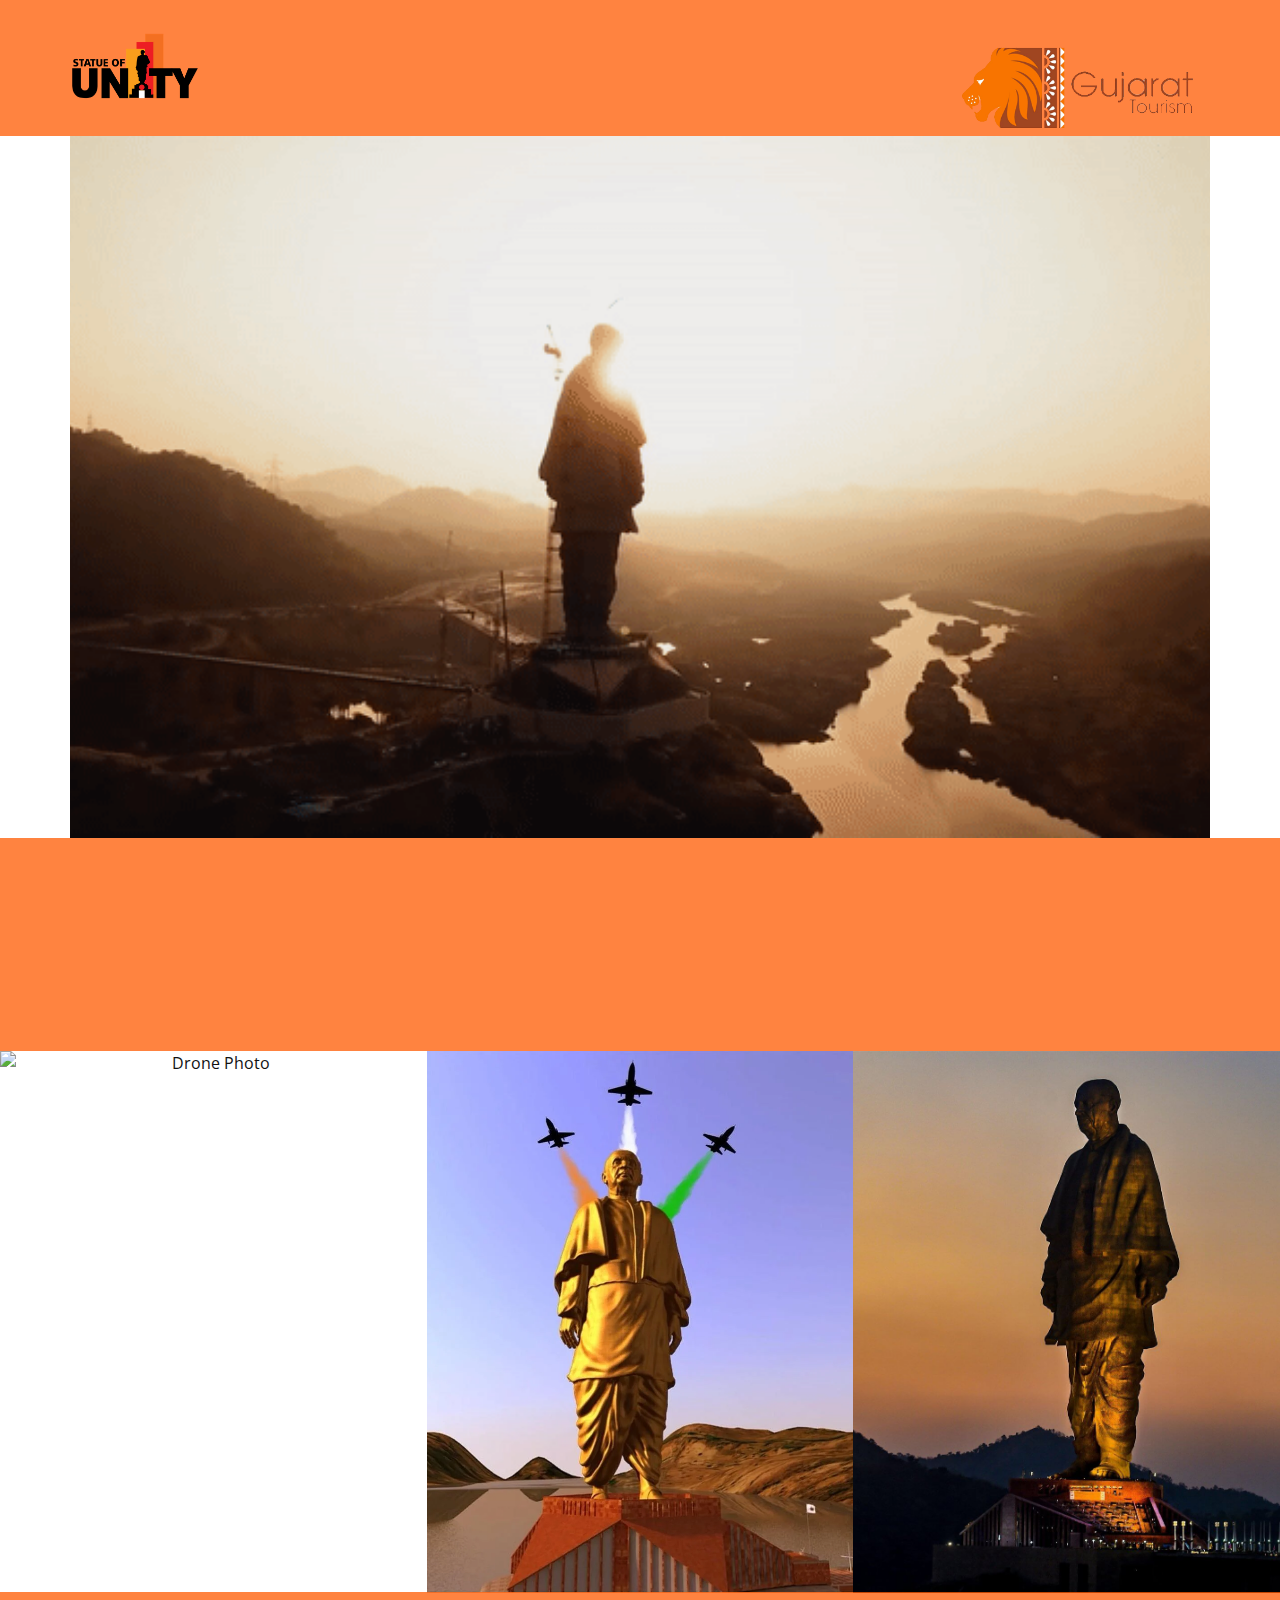
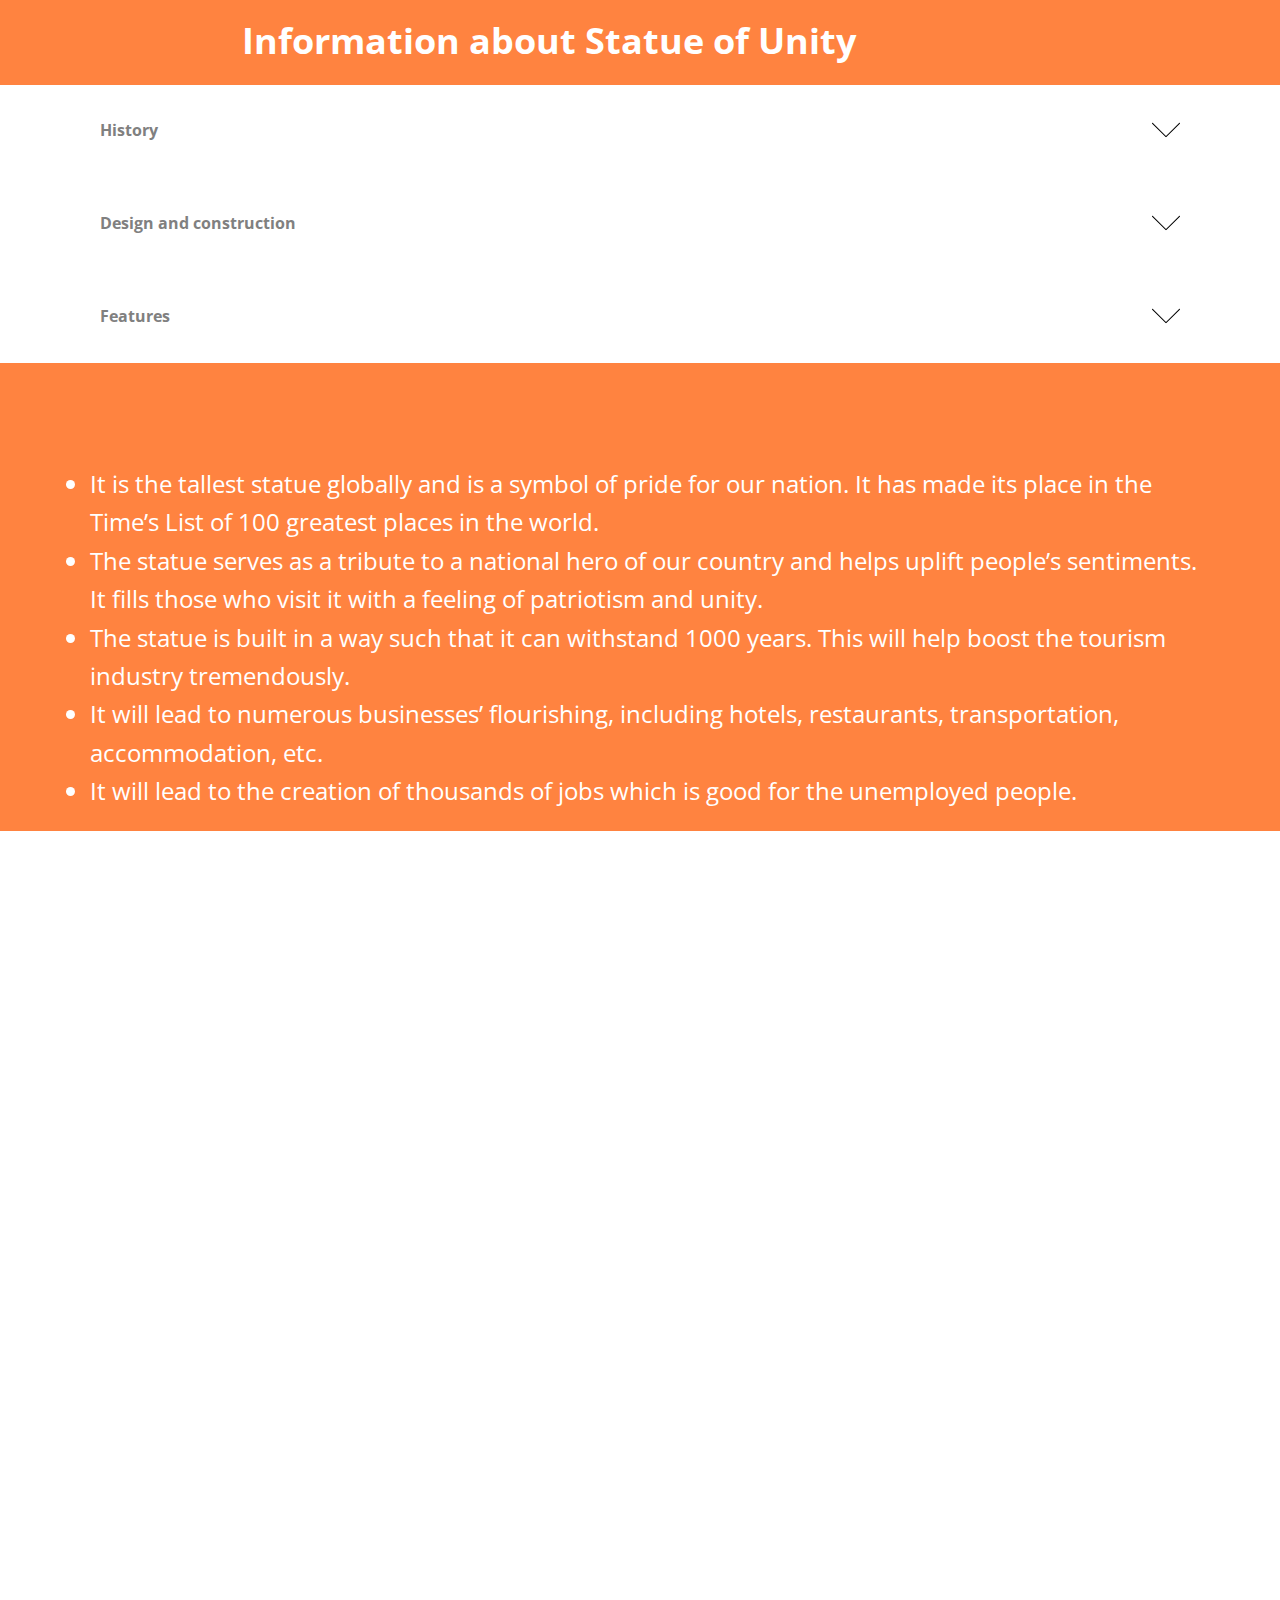
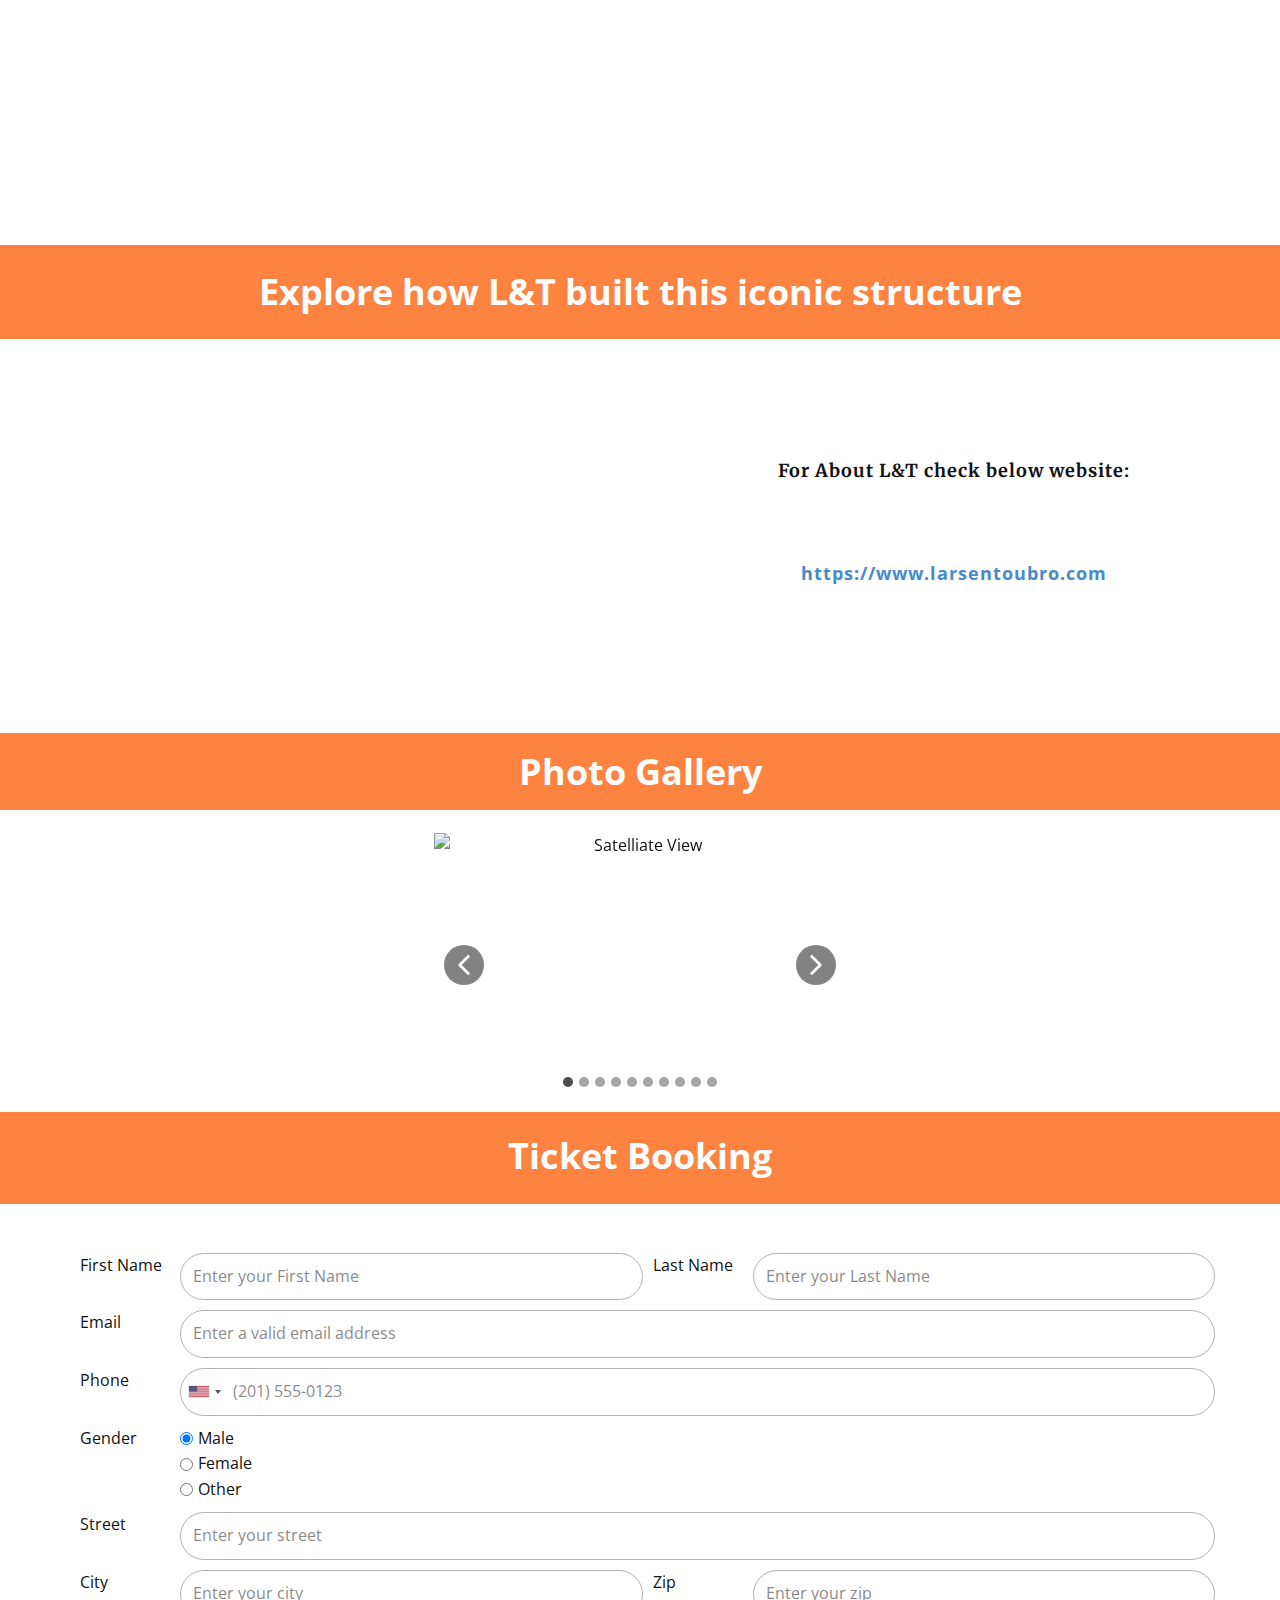
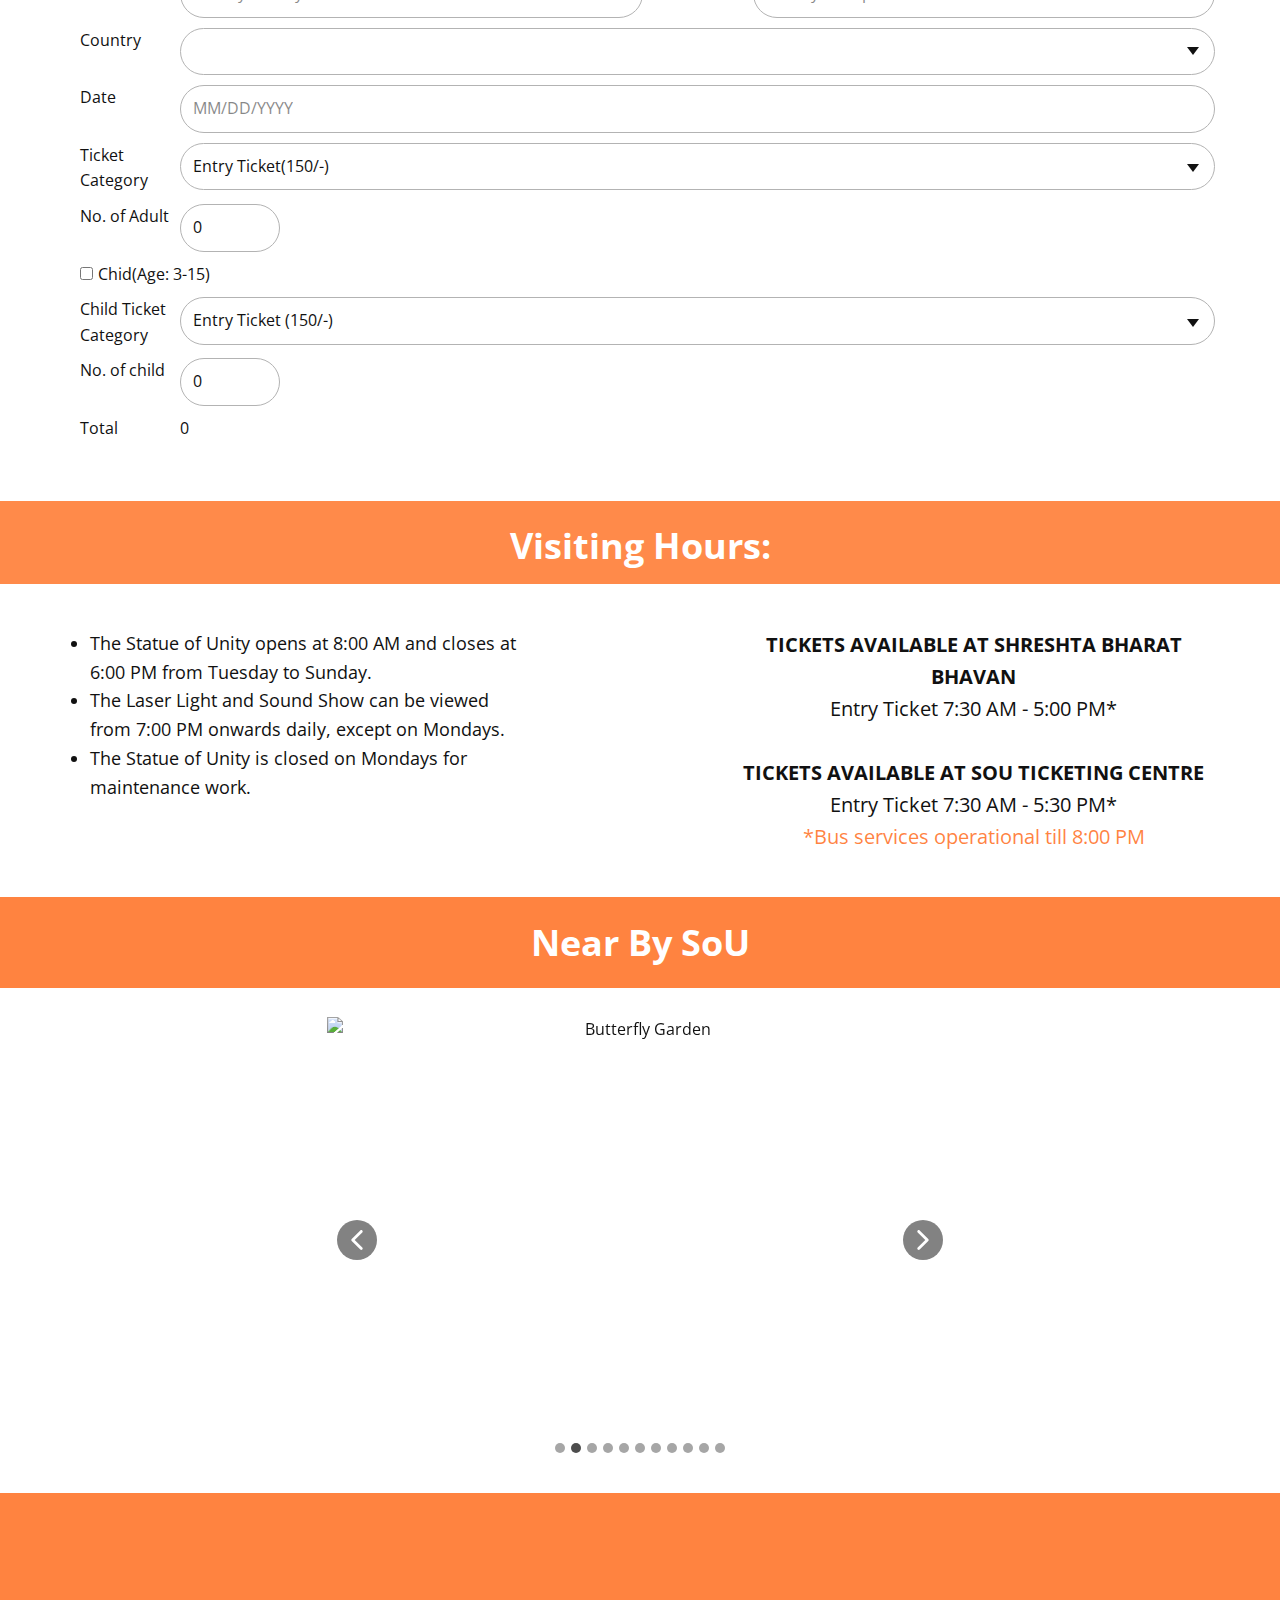
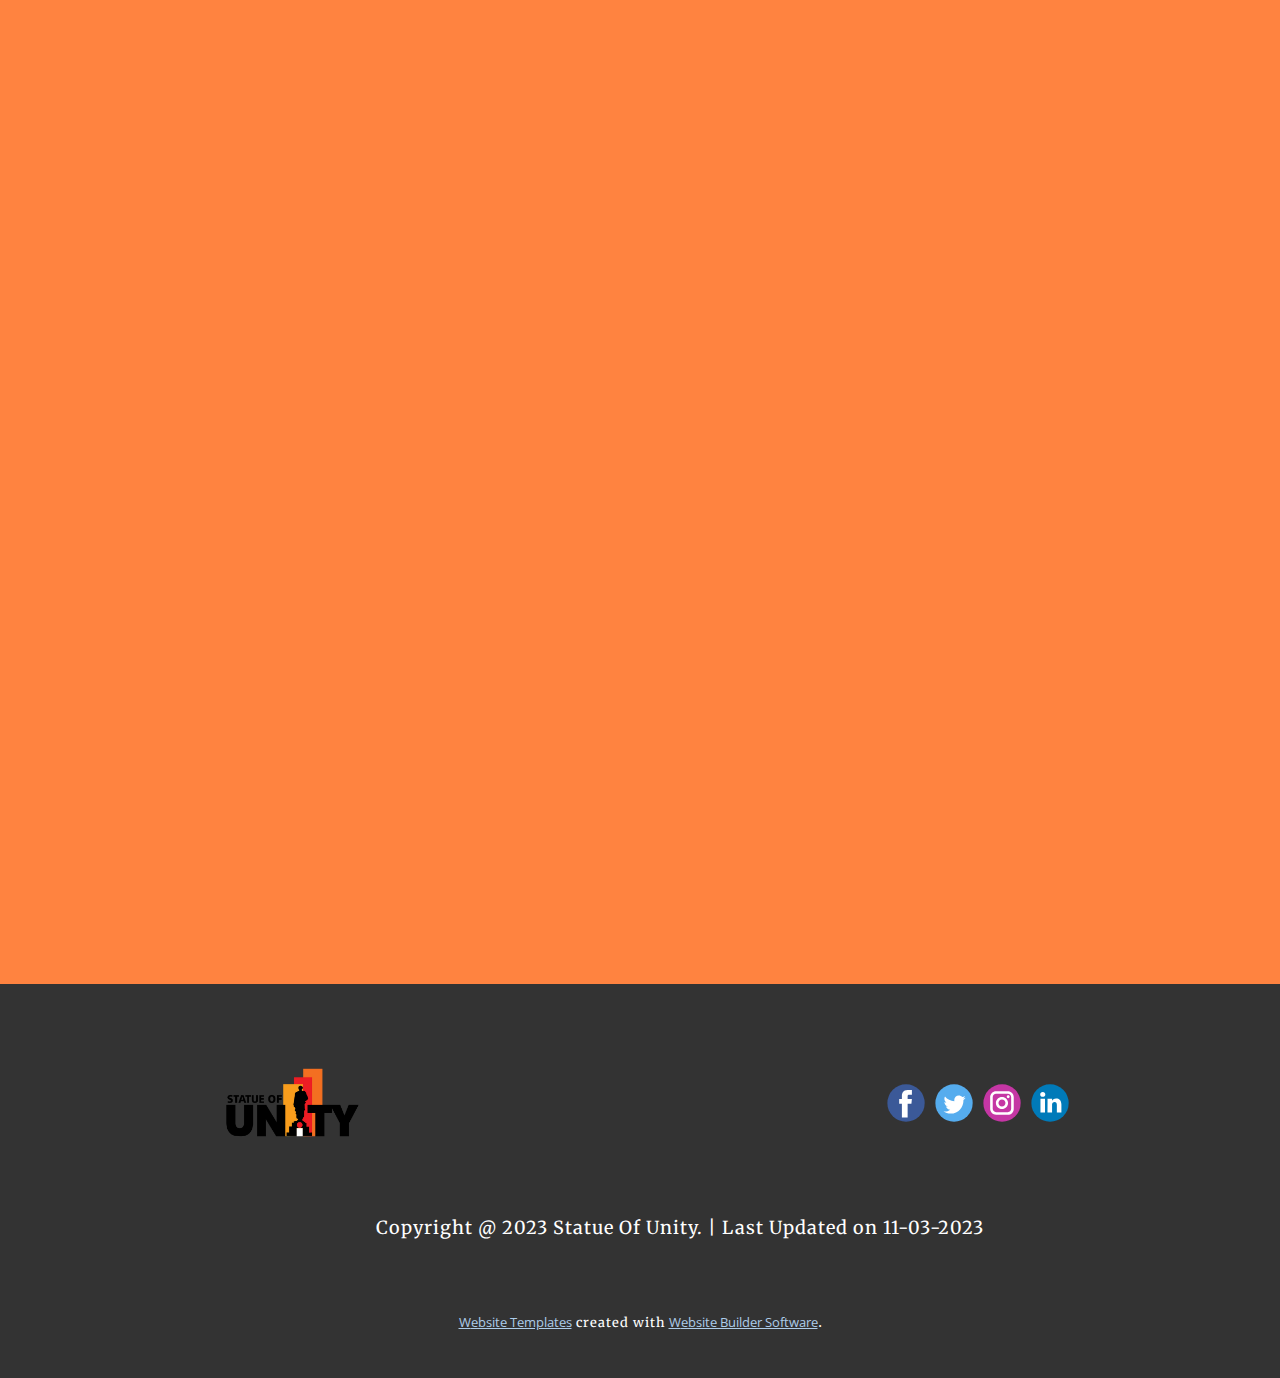
==== commit 817fdf22: "Add files via upload" ====
--- a/Home.html
+++ b/Home.html
@@ -57,53 +57,51 @@
       </div>
     </section>
     <section class="u-align-center u-clearfix u-section-3" id="sec-9eb8">
-      <div class="u-clearfix u-sheet u-sheet-1">
-        <div class="u-expanded-width u-gallery u-layout-grid u-show-text-on-hover u-gallery-1">
-          <div class="u-gallery-inner u-gallery-inner-1">
-            <div class="u-effect-fade u-effect-hover-zoom u-gallery-item u-shape-rectangle u-gallery-item-1">
-              <div class="u-back-slide u-back-slide-1" data-image-width="1295" data-image-height="720">
-                <img class="u-back-image u-expanded" src="https://wallpapercave.com/wp/wp6587497.jpg" alt="Drone Photo ">
-              </div>
-              <div class="u-over-slide u-valign-bottom u-over-slide-1">
-                <h3 class="u-align-center u-gallery-heading u-text-white">Drone Photo </h3>
-                <p class="u-align-left u-gallery-text u-text-palette-2-light-1" style="margin-top: 4px;"></p>
-              </div>
-            </div>
-            <div class="u-effect-fade u-effect-hover-zoom u-gallery-item u-shape-rectangle u-gallery-item-2">
-              <div class="u-back-slide u-back-slide-2" data-image-width="1920" data-image-height="1080">
-                <img class="u-back-image u-expanded" src="images/2631237.webp" alt="Tribute to India">
-              </div>
-              <div class="u-over-slide u-valign-bottom u-over-slide-2">
-                <h3 class="u-align-center u-gallery-heading u-text-white">Tribute to India</h3>
-                <p class="u-align-left u-gallery-text u-text-palette-2-light-1" style="margin-top: 4px;"></p>
-              </div>
-            </div>
-            <div class="u-effect-fade u-effect-hover-zoom u-gallery-item u-shape-rectangle u-gallery-item-3">
-              <div class="u-back-slide u-back-slide-3" data-image-width="1719" data-image-height="1208">
-                <img class="u-back-image u-expanded" src="images/statue-of-unity-8.jpg" alt="Night View ">
-              </div>
-              <div class="u-over-slide u-valign-bottom u-over-slide-3">
-                <h3 class="u-align-center u-gallery-heading u-text-white">Night View </h3>
-                <p class="u-align-left u-gallery-text u-text-palette-2-light-1" style="margin-top: 4px;"></p>
-              </div>
-            </div>
-          </div>
-        </div>
-        <div class="u-align-left-xs u-container-style u-custom-color-2 u-expanded-width u-group u-group-1">
-          <div class="u-container-layout u-valign-middle-lg u-valign-middle-md u-valign-middle-xl u-container-layout-1">
-            <h2 class="u-text u-text-body-alt-color u-text-default-lg u-text-default-md u-text-default-xl u-text-1">
-              <span style="font-weight: 700;"></span>&nbsp;Information about Statue of Unity
-            </h2>
-          </div>
+      <div class="u-expanded-width u-gallery u-layout-grid u-show-text-on-hover u-gallery-1">
+        <div class="u-gallery-inner u-gallery-inner-1">
+          <div class="u-effect-fade u-effect-hover-zoom u-gallery-item u-shape-rectangle u-gallery-item-1">
+            <div class="u-back-slide u-back-slide-1" data-image-width="1295" data-image-height="720">
+              <img class="u-back-image u-expanded" src="https://wallpapercave.com/wp/wp6587497.jpg" alt="Drone Photo ">
+            </div>
+            <div class="u-over-slide u-valign-bottom u-over-slide-1">
+              <h3 class="u-align-center u-gallery-heading u-text-white">Drone Photo </h3>
+              <p class="u-align-left u-gallery-text u-text-palette-2-light-1" style="margin-top: 4px;"></p>
+            </div>
+          </div>
+          <div class="u-effect-fade u-effect-hover-zoom u-gallery-item u-shape-rectangle u-gallery-item-2">
+            <div class="u-back-slide u-back-slide-2" data-image-width="1920" data-image-height="1080">
+              <img class="u-back-image u-expanded" src="images/2631237.webp" alt="Tribute to India">
+            </div>
+            <div class="u-over-slide u-valign-bottom u-over-slide-2">
+              <h3 class="u-align-center u-gallery-heading u-text-white">Tribute to India</h3>
+              <p class="u-align-left u-gallery-text u-text-palette-2-light-1" style="margin-top: 4px;"></p>
+            </div>
+          </div>
+          <div class="u-effect-fade u-effect-hover-zoom u-gallery-item u-shape-rectangle u-gallery-item-3">
+            <div class="u-back-slide u-back-slide-3" data-image-width="1719" data-image-height="1208">
+              <img class="u-back-image u-expanded" src="images/statue-of-unity-8.jpg" alt="Night View ">
+            </div>
+            <div class="u-over-slide u-valign-bottom u-over-slide-3">
+              <h3 class="u-align-center u-gallery-heading u-text-white">Night View </h3>
+              <p class="u-align-left u-gallery-text u-text-palette-2-light-1" style="margin-top: 4px;"></p>
+            </div>
+          </div>
+        </div>
+      </div>
+      <div class="u-align-left-xs u-container-style u-custom-color-2 u-expanded-width u-group u-group-1">
+        <div class="u-container-layout u-valign-middle-sm u-valign-middle-xs u-container-layout-1">
+          <h2 class="u-text u-text-body-alt-color u-text-default-lg u-text-default-xl u-text-1">
+            <span style="font-weight: 700;"></span>&nbsp;Information about Statue of Unity
+          </h2>
         </div>
       </div>
     </section>
     <section class="skrollable u-align-center u-clearfix u-section-4" id="sec-526c">
-      <div class="u-clearfix u-sheet u-valign-middle-xs u-sheet-1">
+      <div class="u-clearfix u-sheet u-valign-middle u-sheet-1">
         <div class="u-accordion u-collapsed-by-default u-expanded-width u-spacing-2 u-accordion-1">
           <div class="u-accordion-item u-accordion-item-1">
-            <a class="u-accordion-link u-border-1 u-border-active-grey-25 u-border-grey-30 u-border-hover-grey-30 u-border-no-left u-border-no-right u-border-no-top u-button-style u-text-active-black u-text-grey-50 u-text-hover-black u-accordion-link-1" id="link-accordion-7c0e" aria-controls="accordion-7c0e" aria-selected="false">
-              <span class="u-accordion-link-text">History</span><span class="u-accordion-link-icon u-icon u-text-grey-40 u-icon-1"><svg class="u-svg-link" preserveAspectRatio="xMidYMin slice" viewBox="0 0 512 512" style=""><use xmlns:xlink="http://www.w3.org/1999/xlink" xlink:href="#svg-efea"></use></svg><svg xmlns="http://www.w3.org/2000/svg" xmlns:xlink="http://www.w3.org/1999/xlink" version="1.1" xml:space="preserve" class="u-svg-content" viewBox="0 0 512 512" x="0px" y="0px" id="svg-efea" style="enable-background:new 0 0 512 512;"><g><g><path d="M509.121,125.966c-3.838-3.838-10.055-3.838-13.893,0L256.005,365.194L16.771,125.966c-3.838-3.838-10.055-3.838-13.893,0    c-3.838,3.838-3.838,10.055,0,13.893l246.18,246.175c1.842,1.842,4.337,2.878,6.947,2.878c2.61,0,5.104-1.036,6.946-2.878    l246.17-246.175C512.959,136.021,512.959,129.804,509.121,125.966z"></path>
+            <a class="u-accordion-link u-border-active-grey-25 u-border-hover-grey-30 u-button-style u-text-active-black u-text-grey-50 u-text-hover-black u-accordion-link-1" id="link-accordion-7c0e" aria-controls="accordion-7c0e" aria-selected="false">
+              <span class="u-accordion-link-text">History</span><span class="u-accordion-link-icon u-icon u-text-black u-text-hover-palette-1-base u-icon-1"><svg class="u-svg-link" preserveAspectRatio="xMidYMin slice" viewBox="0 0 512 512" style=""><use xmlns:xlink="http://www.w3.org/1999/xlink" xlink:href="#svg-efea"></use></svg><svg xmlns="http://www.w3.org/2000/svg" xmlns:xlink="http://www.w3.org/1999/xlink" version="1.1" xml:space="preserve" class="u-svg-content" viewBox="0 0 512 512" x="0px" y="0px" id="svg-efea" style="enable-background:new 0 0 512 512;"><g><g><path d="M509.121,125.966c-3.838-3.838-10.055-3.838-13.893,0L256.005,365.194L16.771,125.966c-3.838-3.838-10.055-3.838-13.893,0    c-3.838,3.838-3.838,10.055,0,13.893l246.18,246.175c1.842,1.842,4.337,2.878,6.947,2.878c2.61,0,5.104-1.036,6.946-2.878    l246.17-246.175C512.959,136.021,512.959,129.804,509.121,125.966z"></path>
 </g>
 </g></svg></span>
             </a>
@@ -120,9 +118,9 @@
             </div>
           </div>
           <div class="u-accordion-item u-accordion-item-2">
-            <a class="u-accordion-link u-border-1 u-border-active-grey-25 u-border-grey-30 u-border-hover-grey-30 u-border-no-left u-border-no-right u-border-no-top u-button-style u-text-active-black u-text-grey-50 u-text-hover-black u-accordion-link-2" id="link-accordion-05cb" aria-controls="accordion-05cb" aria-selected="false">
+            <a class="u-accordion-link u-border-active-grey-25 u-border-hover-grey-30 u-button-style u-text-active-black u-text-grey-50 u-text-hover-black u-accordion-link-2" id="link-accordion-05cb" aria-controls="accordion-05cb" aria-selected="false">
               <span class="u-accordion-link-text"> Design and construction<br>
-              </span><span class="u-accordion-link-icon u-icon u-text-grey-40 u-icon-2"><svg class="u-svg-link" preserveAspectRatio="xMidYMin slice" viewBox="0 0 512 512" style=""><use xmlns:xlink="http://www.w3.org/1999/xlink" xlink:href="#svg-6ce4"></use></svg><svg xmlns="http://www.w3.org/2000/svg" xmlns:xlink="http://www.w3.org/1999/xlink" version="1.1" xml:space="preserve" class="u-svg-content" viewBox="0 0 512 512" x="0px" y="0px" id="svg-6ce4" style="enable-background:new 0 0 512 512;"><g><g><path d="M509.121,125.966c-3.838-3.838-10.055-3.838-13.893,0L256.005,365.194L16.771,125.966c-3.838-3.838-10.055-3.838-13.893,0    c-3.838,3.838-3.838,10.055,0,13.893l246.18,246.175c1.842,1.842,4.337,2.878,6.947,2.878c2.61,0,5.104-1.036,6.946-2.878    l246.17-246.175C512.959,136.021,512.959,129.804,509.121,125.966z"></path>
+              </span><span class="u-accordion-link-icon u-icon u-text-black u-text-hover-palette-1-base u-icon-2"><svg class="u-svg-link" preserveAspectRatio="xMidYMin slice" viewBox="0 0 512 512" style=""><use xmlns:xlink="http://www.w3.org/1999/xlink" xlink:href="#svg-6ce4"></use></svg><svg xmlns="http://www.w3.org/2000/svg" xmlns:xlink="http://www.w3.org/1999/xlink" version="1.1" xml:space="preserve" class="u-svg-content" viewBox="0 0 512 512" x="0px" y="0px" id="svg-6ce4" style="enable-background:new 0 0 512 512;"><g><g><path d="M509.121,125.966c-3.838-3.838-10.055-3.838-13.893,0L256.005,365.194L16.771,125.966c-3.838-3.838-10.055-3.838-13.893,0    c-3.838,3.838-3.838,10.055,0,13.893l246.18,246.175c1.842,1.842,4.337,2.878,6.947,2.878c2.61,0,5.104-1.036,6.946-2.878    l246.17-246.175C512.959,136.021,512.959,129.804,509.121,125.966z"></path>
 </g>
 </g></svg></span>
             </a>
@@ -141,8 +139,8 @@
             </div>
           </div>
           <div class="u-accordion-item u-accordion-item-3">
-            <a class="u-accordion-link u-border-1 u-border-active-grey-25 u-border-grey-30 u-border-hover-grey-30 u-border-no-left u-border-no-right u-border-no-top u-button-style u-text-active-black u-text-grey-50 u-text-hover-black u-accordion-link-3" id="link-accordion-a6bb" aria-controls="accordion-a6bb" aria-selected="false">
-              <span class="u-accordion-link-text">Features</span><span class="u-accordion-link-icon u-icon u-text-grey-40 u-icon-3"><svg class="u-svg-link" preserveAspectRatio="xMidYMin slice" viewBox="0 0 512 512" style=""><use xmlns:xlink="http://www.w3.org/1999/xlink" xlink:href="#svg-4429"></use></svg><svg xmlns="http://www.w3.org/2000/svg" xmlns:xlink="http://www.w3.org/1999/xlink" version="1.1" xml:space="preserve" class="u-svg-content" viewBox="0 0 512 512" x="0px" y="0px" id="svg-4429" style="enable-background:new 0 0 512 512;"><g><g><path d="M509.121,125.966c-3.838-3.838-10.055-3.838-13.893,0L256.005,365.194L16.771,125.966c-3.838-3.838-10.055-3.838-13.893,0    c-3.838,3.838-3.838,10.055,0,13.893l246.18,246.175c1.842,1.842,4.337,2.878,6.947,2.878c2.61,0,5.104-1.036,6.946-2.878    l246.17-246.175C512.959,136.021,512.959,129.804,509.121,125.966z"></path>
+            <a class="u-accordion-link u-border-active-grey-25 u-border-hover-grey-30 u-button-style u-text-active-black u-text-grey-50 u-text-hover-black u-accordion-link-3" id="link-accordion-a6bb" aria-controls="accordion-a6bb" aria-selected="false">
+              <span class="u-accordion-link-text">Features</span><span class="u-accordion-link-icon u-icon u-text-black u-text-hover-palette-1-base u-icon-3"><svg class="u-svg-link" preserveAspectRatio="xMidYMin slice" viewBox="0 0 512 512" style=""><use xmlns:xlink="http://www.w3.org/1999/xlink" xlink:href="#svg-4429"></use></svg><svg xmlns="http://www.w3.org/2000/svg" xmlns:xlink="http://www.w3.org/1999/xlink" version="1.1" xml:space="preserve" class="u-svg-content" viewBox="0 0 512 512" x="0px" y="0px" id="svg-4429" style="enable-background:new 0 0 512 512;"><g><g><path d="M509.121,125.966c-3.838-3.838-10.055-3.838-13.893,0L256.005,365.194L16.771,125.966c-3.838-3.838-10.055-3.838-13.893,0    c-3.838,3.838-3.838,10.055,0,13.893l246.18,246.175c1.842,1.842,4.337,2.878,6.947,2.878c2.61,0,5.104-1.036,6.946-2.878    l246.17-246.175C512.959,136.021,512.959,129.804,509.121,125.966z"></path>
 </g>
 </g></svg></span>
             </a>
@@ -162,7 +160,7 @@
       </div>
     </section>
     <section class="u-align-center u-clearfix u-custom-color-2 u-section-5" id="sec-c21d">
-      <div class="u-clearfix u-sheet u-valign-middle-sm u-valign-middle-xs u-sheet-1">
+      <div class="u-clearfix u-sheet u-sheet-1">
         <p class="u-align-center u-text u-text-1" data-animation-name="customAnimationIn" data-animation-direction="" data-animation-duration="2500">Facts about the Statue of Unity<br>
         </p>
         <ul class="u-align-left u-text u-text-default-lg u-text-default-md u-text-default-sm u-text-default-xl u-text-2">
@@ -174,21 +172,19 @@
         </ul>
       </div>
     </section>
-    <section class="u-clearfix u-section-6" id="sec-1dc3">
-      <div class="u-clearfix u-sheet u-valign-middle-sm u-valign-middle-xs u-sheet-1">
-        <img class="u-image u-image-1" src="images/Sardar-Vallabhbhai-Patel-15-rare.jpg" data-image-width="640" data-image-height="426" data-animation-name="customAnimationIn" data-animation-duration="1000" data-animation-direction="">
-        <blockquote class="u-align-center-xs u-align-right-lg u-align-right-md u-align-right-sm u-align-right-xl u-indent-100 u-text u-text-body-alt-color u-text-1" data-animation-name="customAnimationIn" data-animation-duration="3500" data-animation-delay="0" data-animation-direction=""> “My only desire is that India should be a good producer, and no one should be hungry, shedding tears for food in the country.” –&nbsp;<a href="https://upscbuddy.com/sardar-vallabhbhai-patel-essay/" class="u-border-none u-btn u-button-link u-button-style u-none u-text-white u-btn-1">Sardar Vallabhbhai Patel</a>
-        </blockquote>
-      </div>
+    <section class="u-clearfix u-valign-middle-xs u-valign-top-lg u-valign-top-md u-valign-top-xl u-section-6" id="sec-1dc3">
+      <img class="u-expanded-width u-image u-image-round u-radius-15 u-image-1" src="images/Sardar-Vallabhbhai-Patel-15-rare.jpg" data-image-width="640" data-image-height="426" data-animation-name="customAnimationIn" data-animation-duration="1000" data-animation-direction="">
+      <p class="u-align-center-xs u-align-left-lg u-align-left-md u-align-left-sm u-align-left-xl u-indent-100 u-text u-text-1" data-animation-name="customAnimationIn" data-animation-duration="3500" data-animation-delay="0" data-animation-direction=""> “My on​ly desire is that India should be a good producer, and no one should be hungry, shedding tears for food in the&nbsp;co​untry.”​ –&nbsp;<a href="https://upscbuddy.com/sardar-vallabhbhai-patel-essay/" class="u-border-none u-btn u-button-link u-button-style u-none u-text-body-color u-btn-1">Sardar Vallabhbhai Patel</a>
+      </p>
     </section>
     <section class="u-clearfix u-custom-color-2 u-section-7" id="sec-2658">
-      <div class="u-clearfix u-sheet u-valign-middle-lg u-valign-middle-md u-valign-middle-sm u-valign-middle-xl u-sheet-1">
+      <div class="u-clearfix u-sheet u-valign-middle u-sheet-1">
         <p class="u-align-center u-large-text u-text u-text-default-lg u-text-default-md u-text-default-sm u-text-default-xl u-text-variant u-text-1"> Explore how L&amp;T built this iconic structure</p>
       </div>
     </section>
     <section class="u-align-center u-clearfix u-lightbox u-white u-section-8" id="sec-8f5a">
       <div class="u-clearfix u-sheet u-sheet-1">
-        <div class="u-align-left u-hover-feature u-video u-video-1">
+        <div class="u-align-left u-expanded-width-xs u-hover-feature u-video u-video-1">
           <div class="embed-responsive embed-responsive-1">
             <iframe style="position: absolute;top: 0;left: 0;width: 100%;height: 100%;" class="embed-responsive-item" src="https://www.youtube.com/embed/oqtBtXs0mPw?mute=0&amp;showinfo=0&amp;controls=0&amp;start=0" frameborder="0" allowfullscreen=""></iframe>
           </div>
@@ -212,8 +208,8 @@
       </div>
     </section>
     <section class="u-align-center u-clearfix u-white u-section-10" id="sec-fa55">
-      <div class="u-clearfix u-sheet u-sheet-1">
-        <div class="u-carousel u-gallery u-gallery-slider u-layout-carousel u-no-transition u-show-text-on-hover u-gallery-1" id="carousel-d2d5" data-interval="500" data-u-ride="carousel">
+      <div class="u-clearfix u-sheet u-valign-middle-md u-valign-middle-sm u-valign-middle-xs u-sheet-1">
+        <div class="u-carousel u-carousel-duration-1500 u-gallery u-gallery-slider u-layout-carousel u-no-transition u-show-text-always u-gallery-1" id="carousel-d2d5" data-interval="1000" data-u-ride="carousel">
           <ol class="u-absolute-hcenter u-carousel-indicators u-carousel-indicators-1">
             <li data-u-target="#carousel-d2d5" data-u-slide-to="0" class="u-active u-grey-70 u-shape-circle" style="width: 10px; height: 10px;"></li>
             <li data-u-target="#carousel-d2d5" data-u-slide-to="1" class="u-grey-70 u-shape-circle" style="width: 10px; height: 10px;"></li>
@@ -227,7 +223,7 @@
             <li data-u-target="#carousel-d2d5" data-u-slide-to="9" class="u-grey-70 u-shape-circle" style="width: 10px; height: 10px;"></li>
           </ol>
           <div class="u-carousel-inner u-gallery-inner" role="listbox">
-            <div class="u-active u-carousel-item u-effect-fade u-effect-hover-zoom u-gallery-item u-carousel-item-1">
+            <div class="u-active u-carousel-item u-gallery-item u-carousel-item-1">
               <div class="u-back-slide u-back-slide-1" data-image-width="1024" data-image-height="768">
                 <img class="u-back-image u-expanded" src="https://images.firstpost.com/wp-content/uploads/2018/11/statue-unity-1024-min.jpg" alt="Satelliate View">
               </div>
@@ -236,7 +232,7 @@
                 <p class="u-gallery-text"></p>
               </div>
             </div>
-            <div class="u-carousel-item u-effect-fade u-effect-hover-zoom u-gallery-item u-carousel-item-2">
+            <div class="u-carousel-item u-gallery-item u-carousel-item-2">
               <div class="u-back-slide u-back-slide-2" data-image-width="1200" data-image-height="675">
                 <img class="u-back-image u-expanded" src="https://th-i.thgim.com/public/news/national/ywolys/article34072614.ece/alternates/LANDSCAPE_1200/statueofunity" alt="Ekta Parade">
               </div>
@@ -245,7 +241,7 @@
                 <p class="u-gallery-text"></p>
               </div>
             </div>
-            <div class="u-carousel-item u-effect-fade u-effect-hover-zoom u-gallery-item u-carousel-item-3" data-image-width="1152" data-image-height="1152">
+            <div class="u-carousel-item u-gallery-item u-carousel-item-3" data-image-width="1152" data-image-height="1152">
               <div class="u-back-slide u-back-slide-3" data-image-width="1200" data-image-height="675">
                 <img class="u-back-image u-expanded" src="http://www.fernwehvacations.com/imgs/packages/267.jpg" alt="Night View">
               </div>
@@ -255,11 +251,11 @@
               </div>
               <style data-mode="XL" data-visited="true"></style>
               <style data-mode="LG"></style>
-              <style data-mode="MD"></style>
-              <style data-mode="SM"></style>
-              <style data-mode="XS"></style>
-            </div>
-            <div class="u-carousel-item u-effect-fade u-effect-hover-zoom u-gallery-item u-carousel-item-4" data-image-width="1152" data-image-height="1152">
+              <style data-mode="MD" data-visited="true"></style>
+              <style data-mode="SM"></style>
+              <style data-mode="XS"></style>
+            </div>
+            <div class="u-carousel-item u-gallery-item u-carousel-item-4" data-image-width="1152" data-image-height="1152">
               <div class="u-back-slide u-back-slide-4" data-image-width="1280" data-image-height="720">
                 <img class="u-back-image u-expanded" src="https://static.toiimg.com/thumb/resizemode-4,width-1280,height-720,msid-66570089/66570089.jpg" alt="Size ">
               </div>
@@ -269,11 +265,11 @@
               </div>
               <style data-mode="XL"></style>
               <style data-mode="LG"></style>
-              <style data-mode="MD"></style>
-              <style data-mode="SM"></style>
-              <style data-mode="XS"></style>
-            </div>
-            <div class="u-carousel-item u-effect-fade u-effect-hover-zoom u-gallery-item u-carousel-item-5" data-image-width="1230" data-image-height="757">
+              <style data-mode="MD" data-visited="true"></style>
+              <style data-mode="SM"></style>
+              <style data-mode="XS"></style>
+            </div>
+            <div class="u-carousel-item u-gallery-item u-carousel-item-5" data-image-width="1230" data-image-height="757">
               <div class="u-back-slide u-back-slide-5" data-image-width="1280" data-image-height="720">
                 <img class="u-back-image u-expanded" src="https://cms.edccts.com/uploads/edc-cts/gallery/media/09-20220411151949.jpg" alt="Interior Museum">
               </div>
@@ -283,39 +279,39 @@
               </div>
               <style data-mode="XL"></style>
               <style data-mode="LG"></style>
-              <style data-mode="MD"></style>
-              <style data-mode="SM"></style>
-              <style data-mode="XS"></style>
-            </div>
-            <div class="u-carousel-item u-effect-fade u-effect-hover-zoom u-gallery-item u-carousel-item-6" data-image-width="1024" data-image-height="768">
+              <style data-mode="MD" data-visited="true"></style>
+              <style data-mode="SM"></style>
+              <style data-mode="XS"></style>
+            </div>
+            <div class="u-carousel-item u-gallery-item u-carousel-item-6" data-image-width="1024" data-image-height="768">
               <div class="u-back-slide u-back-slide-6">
-                <img class="u-back-image u-expanded" src="https://www.outlookindia.com/outlooktraveller//public/uploads/filemanager/images/IMG_6148.jpg" alt="">
+                <img class="u-back-image u-expanded" src="https://www.outlookindia.com/outlooktraveller//public/uploads/filemanager/images/IMG_6148.jpg" alt="Museum">
               </div>
               <div class="u-align-center u-over-slide u-valign-bottom u-over-slide-6">
-                <h3 class="u-gallery-heading u-text-white"></h3>
+                <h3 class="u-gallery-heading u-text-white">Museum</h3>
                 <p class="u-gallery-text"></p>
               </div>
               <style data-mode="XL"></style>
               <style data-mode="LG"></style>
-              <style data-mode="MD"></style>
-              <style data-mode="SM"></style>
-              <style data-mode="XS"></style>
-            </div>
-            <div class="u-carousel-item u-effect-fade u-effect-hover-zoom u-gallery-item u-carousel-item-7" data-image-width="1280" data-image-height="720">
+              <style data-mode="MD" data-visited="true"></style>
+              <style data-mode="SM"></style>
+              <style data-mode="XS"></style>
+            </div>
+            <div class="u-carousel-item u-gallery-item u-carousel-item-7" data-image-width="1280" data-image-height="720">
               <div class="u-back-slide u-back-slide-7">
-                <img class="u-back-image u-expanded" src="https://i.ytimg.com/vi/e9teLkVeXwI/maxresdefault.jpg">
+                <img class="u-back-image u-expanded" src="https://i.ytimg.com/vi/e9teLkVeXwI/maxresdefault.jpg" alt="Monsoon">
               </div>
               <div class="u-align-center u-over-slide u-valign-bottom u-over-slide-7">
-                <h3 class="u-gallery-heading u-text-white"></h3>
+                <h3 class="u-gallery-heading u-text-white">Monsoon</h3>
                 <p class="u-gallery-text"></p>
               </div>
               <style data-mode="XL"></style>
               <style data-mode="LG"></style>
-              <style data-mode="MD"></style>
-              <style data-mode="SM"></style>
-              <style data-mode="XS"></style>
-            </div>
-            <div class="u-carousel-item u-effect-fade u-effect-hover-zoom u-gallery-item u-carousel-item-8" data-image-width="1280" data-image-height="720">
+              <style data-mode="MD" data-visited="true"></style>
+              <style data-mode="SM"></style>
+              <style data-mode="XS"></style>
+            </div>
+            <div class="u-carousel-item u-gallery-item u-carousel-item-8" data-image-width="1280" data-image-height="720">
               <div class="u-back-slide u-back-slide-8" data-image-width="1200" data-image-height="800">
                 <img class="u-back-image u-expanded" src="https://images.firstpost.com/wp-content/uploads/2018/10/sutar-1280-1.jpg?impolicy=website&amp;width=1200&amp;height=800" alt="Sculptor">
               </div>
@@ -325,11 +321,11 @@
               </div>
               <style data-mode="XL"></style>
               <style data-mode="LG"></style>
-              <style data-mode="MD"></style>
-              <style data-mode="SM"></style>
-              <style data-mode="XS"></style>
-            </div>
-            <div class="u-carousel-item u-effect-fade u-effect-hover-zoom u-gallery-item u-carousel-item-9" data-image-width="1280" data-image-height="720">
+              <style data-mode="MD" data-visited="true"></style>
+              <style data-mode="SM"></style>
+              <style data-mode="XS"></style>
+            </div>
+            <div class="u-carousel-item u-gallery-item u-carousel-item-9" data-image-width="1280" data-image-height="720">
               <div class="u-back-slide u-back-slide-9">
                 <img class="u-back-image u-expanded" src="https://i.ytimg.com/vi/g7829AAHYgQ/maxresdefault.jpg" alt="Inside View (Viewing Gallery)">
               </div>
@@ -339,21 +335,21 @@
               </div>
               <style data-mode="XL"></style>
               <style data-mode="LG"></style>
-              <style data-mode="MD"></style>
-              <style data-mode="SM"></style>
-              <style data-mode="XS"></style>
-            </div>
-            <div class="u-carousel-item u-effect-fade u-effect-hover-zoom u-gallery-item u-carousel-item-10" data-image-width="1230" data-image-height="685">
+              <style data-mode="MD" data-visited="true"></style>
+              <style data-mode="SM"></style>
+              <style data-mode="XS"></style>
+            </div>
+            <div class="u-carousel-item u-gallery-item u-carousel-item-10" data-image-width="1230" data-image-height="685">
               <div class="u-back-slide u-back-slide-10">
-                <img class="u-back-image u-expanded" src="https://www.michaelgraves.com/wp-content/uploads/2019/03/Statue_of_Unity_Exhibit_Detailed-Image-9.jpg">
+                <img class="u-back-image u-expanded" src="https://www.michaelgraves.com/wp-content/uploads/2019/03/Statue_of_Unity_Exhibit_Detailed-Image-9.jpg" alt="Inside of SOU">
               </div>
               <div class="u-align-center u-over-slide u-valign-bottom u-over-slide-10">
-                <h3 class="u-gallery-heading u-text-white"></h3>
+                <h3 class="u-gallery-heading u-text-white">Inside of SOU</h3>
                 <p class="u-gallery-text"></p>
               </div>
               <style data-mode="XL"></style>
               <style data-mode="LG"></style>
-              <style data-mode="MD"></style>
+              <style data-mode="MD" data-visited="true"></style>
               <style data-mode="SM"></style>
               <style data-mode="XS"></style>
             </div>
@@ -421,7 +417,7 @@
                     <div class="iti__arrow"></div>
                   </div>
                 </div>
-                <input type="tel" pattern="\+?\d{0,3}[\s\(\-]?([0-9]{2,3})[\s\)\-]?([\s\-]?)([0-9]{3})[\s\-]?([0-9]{2})[\s\-]?([0-9]{2})" placeholder="Enter your phone (e.g. +14155552675)" id="phone-2a0d" name="phone" class="u-input u-input-rectangle u-radius-50" required="required" maxlength="30">
+                <input type="tel" pattern="\+?\d{0,3}[\s\(\-]?([0-9]{2,3})[\s\)\-]?([\s\-]?)([0-9]{3})[\s\-]?([0-9]{2})[\s\-]?([0-9]{2})" placeholder="Enter your phone (e.g. +14155552675)" id="phone-2a0d" name="phone" class="u-input u-input-rectangle u-radius-50" maxlength="20">
               </div>
             </div>
             <div class="u-form-group u-form-radiobutton u-label-left u-form-group-5">
@@ -505,7 +501,7 @@
             <div class="u-form-calc u-form-group u-label-left u-form-group-16">
               <label for="calc-8640" class="u-label u-label-15">Total</label>
               <input type="hidden" placeholder="" id="calc-8640" name="calc" class="u-calc-input" value="0">
-              <div class="u-form-calc-text"><span class="u-form-calc-before"></span><span class="u-form-calc-value" data-expression="(   a   *   b   )+(  c  *   d   )">0</span><span class="u-form-calc-after"></span></div>
+              <div class="u-form-calc-text"><span class="u-form-calc-before"></span><span class="u-form-calc-value" data-expression="(    a    *    b    )+(   c   *    d    )">0</span><span class="u-form-calc-after"></span></div>
             </div>
             <div class="u-form-group u-form-submit u-label-left">
               <label class="u-label u-label-16"></label>
@@ -547,12 +543,12 @@
       </ul>
     </section>
     <section class="u-clearfix u-custom-color-2 u-section-14" id="sec-5580">
-      <div class="u-clearfix u-sheet u-valign-middle-lg u-valign-middle-md u-valign-middle-sm u-valign-middle-xl u-sheet-1">
+      <div class="u-clearfix u-sheet u-valign-middle u-sheet-1">
         <h2 class="u-text u-text-default-lg u-text-default-md u-text-default-sm u-text-default-xl u-text-white u-text-1">Near By SoU</h2>
       </div>
     </section>
     <section class="u-align-center u-clearfix u-section-15" id="sec-a02d">
-      <div class="u-clearfix u-sheet u-valign-middle-lg u-valign-middle-md u-valign-middle-sm u-valign-middle-xl u-sheet-1">
+      <div class="u-clearfix u-sheet u-valign-middle-md u-valign-middle-sm u-valign-middle-xs u-sheet-1">
         <div class="u-carousel u-carousel-duration-1500 u-carousel-left u-gallery u-gallery-slider u-layout-carousel u-lightbox u-no-transition u-show-text-always u-gallery-1" id="carousel-d2d5" data-interval="750" data-u-ride="carousel">
           <ol class="u-absolute-hcenter u-carousel-indicators u-carousel-indicators-1">
             <li data-u-target="#carousel-d2d5" data-u-slide-to="0" class="u-active u-grey-70 u-shape-circle" style="width: 10px; height: 10px;"></li>
@@ -585,11 +581,11 @@
                 <h3 class="u-gallery-heading u-text-white">Butterfly Garden</h3>
                 <p class="u-gallery-text"></p>
               </div>
-              <style data-mode="XL"></style>
-              <style data-mode="LG"></style>
-              <style data-mode="MD"></style>
-              <style data-mode="SM"></style>
-              <style data-mode="XS" data-visited="true"></style>
+              <style data-mode="XL" data-visited="true"></style>
+              <style data-mode="LG"></style>
+              <style data-mode="MD" data-visited="true"></style>
+              <style data-mode="SM"></style>
+              <style data-mode="XS"></style>
             </div>
             <div class="u-carousel-item u-gallery-item u-carousel-item-3" data-image-width="1280" data-image-height="1024">
               <div class="u-back-slide">
@@ -599,11 +595,11 @@
                 <h3 class="u-gallery-heading u-text-white">Cactus Garden</h3>
                 <p class="u-gallery-text"></p>
               </div>
-              <style data-mode="XL"></style>
-              <style data-mode="LG"></style>
-              <style data-mode="MD"></style>
-              <style data-mode="SM"></style>
-              <style data-mode="XS" data-visited="true"></style>
+              <style data-mode="XL" data-visited="true"></style>
+              <style data-mode="LG"></style>
+              <style data-mode="MD" data-visited="true"></style>
+              <style data-mode="SM"></style>
+              <style data-mode="XS"></style>
             </div>
             <div class="u-carousel-item u-gallery-item u-carousel-item-4" data-image-width="1280" data-image-height="1024">
               <div class="u-back-slide">
@@ -613,11 +609,11 @@
                 <h3 class="u-gallery-heading u-text-white">Drone Photo</h3>
                 <p class="u-gallery-text"></p>
               </div>
-              <style data-mode="XL"></style>
-              <style data-mode="LG"></style>
-              <style data-mode="MD"></style>
-              <style data-mode="SM"></style>
-              <style data-mode="XS" data-visited="true"></style>
+              <style data-mode="XL" data-visited="true"></style>
+              <style data-mode="LG"></style>
+              <style data-mode="MD" data-visited="true"></style>
+              <style data-mode="SM"></style>
+              <style data-mode="XS"></style>
             </div>
             <div class="u-carousel-item u-gallery-item u-carousel-item-5" data-image-width="1280" data-image-height="720">
               <div class="u-back-slide">
@@ -627,11 +623,11 @@
                 <h3 class="u-gallery-heading u-text-white">Inside of Cactus Garden</h3>
                 <p class="u-gallery-text"></p>
               </div>
-              <style data-mode="XL"></style>
-              <style data-mode="LG"></style>
-              <style data-mode="MD"></style>
-              <style data-mode="SM"></style>
-              <style data-mode="XS" data-visited="true"></style>
+              <style data-mode="XL" data-visited="true"></style>
+              <style data-mode="LG"></style>
+              <style data-mode="MD" data-visited="true"></style>
+              <style data-mode="SM"></style>
+              <style data-mode="XS"></style>
             </div>
             <div class="u-carousel-item u-gallery-item u-carousel-item-6" data-image-width="1600" data-image-height="1155">
               <div class="u-back-slide">
@@ -641,11 +637,11 @@
                 <h3 class="u-gallery-heading u-text-white">Unity Glow Garden</h3>
                 <p class="u-gallery-text"></p>
               </div>
-              <style data-mode="XL"></style>
-              <style data-mode="LG"></style>
-              <style data-mode="MD"></style>
-              <style data-mode="SM"></style>
-              <style data-mode="XS" data-visited="true"></style>
+              <style data-mode="XL" data-visited="true"></style>
+              <style data-mode="LG"></style>
+              <style data-mode="MD" data-visited="true"></style>
+              <style data-mode="SM"></style>
+              <style data-mode="XS"></style>
             </div>
             <div class="u-carousel-item u-gallery-item u-carousel-item-7" data-image-width="1000" data-image-height="1000">
               <div class="u-back-slide">
@@ -655,11 +651,11 @@
                 <h3 class="u-gallery-heading u-text-white">Flower Valley</h3>
                 <p class="u-gallery-text"></p>
               </div>
-              <style data-mode="XL"></style>
-              <style data-mode="LG"></style>
-              <style data-mode="MD"></style>
-              <style data-mode="SM"></style>
-              <style data-mode="XS" data-visited="true"></style>
+              <style data-mode="XL" data-visited="true"></style>
+              <style data-mode="LG"></style>
+              <style data-mode="MD" data-visited="true"></style>
+              <style data-mode="SM"></style>
+              <style data-mode="XS"></style>
             </div>
             <div class="u-carousel-item u-gallery-item u-carousel-item-8" data-image-width="1200" data-image-height="900">
               <div class="u-back-slide">
@@ -669,11 +665,11 @@
                 <h3 class="u-gallery-heading u-text-white">Maze Garden(bhulbhulaiya)</h3>
                 <p class="u-gallery-text"></p>
               </div>
-              <style data-mode="XL"></style>
-              <style data-mode="LG"></style>
-              <style data-mode="MD"></style>
-              <style data-mode="SM"></style>
-              <style data-mode="XS" data-visited="true"></style>
+              <style data-mode="XL" data-visited="true"></style>
+              <style data-mode="LG"></style>
+              <style data-mode="MD" data-visited="true"></style>
+              <style data-mode="SM"></style>
+              <style data-mode="XS"></style>
             </div>
             <div class="u-carousel-item u-gallery-item u-carousel-item-9" data-image-width="1024" data-image-height="819">
               <div class="u-back-slide">
@@ -683,11 +679,11 @@
                 <h3 class="u-gallery-heading u-text-white">Dino Trail</h3>
                 <p class="u-gallery-text"></p>
               </div>
-              <style data-mode="XL"></style>
-              <style data-mode="LG"></style>
-              <style data-mode="MD"></style>
-              <style data-mode="SM"></style>
-              <style data-mode="XS" data-visited="true"></style>
+              <style data-mode="XL" data-visited="true"></style>
+              <style data-mode="LG"></style>
+              <style data-mode="MD" data-visited="true"></style>
+              <style data-mode="SM"></style>
+              <style data-mode="XS"></style>
             </div>
             <div class="u-carousel-item u-gallery-item u-carousel-item-10" data-image-width="1024" data-image-height="786">
               <div class="u-back-slide">
@@ -697,11 +693,11 @@
                 <h3 class="u-gallery-heading u-text-white">Preparation for Narmada Mata Aarti</h3>
                 <p class="u-gallery-text"></p>
               </div>
-              <style data-mode="XL"></style>
-              <style data-mode="LG"></style>
-              <style data-mode="MD"></style>
-              <style data-mode="SM"></style>
-              <style data-mode="XS" data-visited="true"></style>
+              <style data-mode="XL" data-visited="true"></style>
+              <style data-mode="LG"></style>
+              <style data-mode="MD" data-visited="true"></style>
+              <style data-mode="SM"></style>
+              <style data-mode="XS"></style>
             </div>
             <div class="u-carousel-item u-gallery-item u-carousel-item-11" data-image-width="1280" data-image-height="720">
               <div class="u-back-slide">
@@ -711,11 +707,11 @@
                 <h3 class="u-gallery-heading u-text-white">Narmada Aarti</h3>
                 <p class="u-gallery-text"></p>
               </div>
-              <style data-mode="XL"></style>
-              <style data-mode="LG"></style>
-              <style data-mode="MD"></style>
-              <style data-mode="SM"></style>
-              <style data-mode="XS" data-visited="true"></style>
+              <style data-mode="XL" data-visited="true"></style>
+              <style data-mode="LG"></style>
+              <style data-mode="MD" data-visited="true"></style>
+              <style data-mode="SM"></style>
+              <style data-mode="XS"></style>
             </div>
           </div>
           <a class="u-absolute-vcenter u-carousel-control u-carousel-control-prev u-grey-70 u-icon-circle u-opacity u-opacity-70 u-spacing-10 u-text-white u-carousel-control-1" href="#carousel-d2d5" role="button" data-u-slide="prev">
@@ -781,7 +777,7 @@
               <div class="u-container-layout u-similar-container u-container-layout-4">
                 <h6 class="u-align-center u-custom-font u-font-ubuntu u-text u-text-default u-text-palette-1-base u-text-9"> For Ticketing and Social Media</h6>
                 <p class="u-align-left u-text u-text-grey-40 u-text-10">Kuldipsinh Vala<br>Assistant Commissioner<br><i>Email:&nbsp;</i>
-                  <a href="mailto:valakuldipsinh@statueofunity.in" class="u-active-none u-border-none u-btn u-button-style u-hover-none u-none u-text-palette-1-base u-btn-4"><i>valakuldipsinh@statueofunity.in</i>
+                  <a href="mailto:valakuldipsinh@statueofunity.in" class="u-active-none u-border-none u-btn u-button-style u-hover-none u-none u-text-palette-1-base u-btn-4"><i>valakuldipsinh@statueof<br>unity.in</i>
                   </a>
                 </p>
               </div>
@@ -790,7 +786,8 @@
               <div class="u-container-layout u-similar-container u-container-layout-5">
                 <h6 class="u-align-center u-custom-font u-font-ubuntu u-text u-text-default u-text-palette-1-base u-text-11"> For Parking and Transportation</h6>
                 <p class="u-align-left u-text u-text-grey-40 u-text-12">Mayur Parmar<br>Assistant Commissioner<br><i>Email:&nbsp;</i>
-                  <a href="mailto:mayur.parmar@statueofunity.in" class="u-active-none u-border-none u-btn u-button-style u-hover-none u-none u-text-palette-1-base u-btn-5"><i>mayur.parmar@statueofunity.in</i>
+                  <a href="mailto:mayur.parmar@statueofunity.in" class="u-active-none u-border-none u-btn u-button-style u-hover-none u-none u-text-palette-1-base u-btn-5"><i>mayur.parmar@statueof</i>
+                    <br><i>unity.in</i>
                   </a>
                 </p>
               </div>
--- a/nicepage.css
+++ b/nicepage.css
@@ -42430,13 +42430,13 @@
   }
 
   .u-footer .u-text-1 {
-    width: 631px;
-    margin: 87px auto 15px;
+    width: auto;
+    margin: 87px 155px 56px 75px;
   }
 }
 @media (max-width: 991px) {
   .u-footer .u-text-1 {
-    margin-right: 0;
+    margin: 122px 20px 21px;
   }
 }
 @media (max-width: 767px) {
@@ -42457,7 +42457,6 @@
   }
 
   .u-footer .u-text-1 {
-    width: auto;
     font-size: 0.875rem;
     margin: 28px -42px 10px;
   }
@@ -42477,8 +42476,8 @@
   }
 
   .u-footer .u-text-1 {
-    margin-left: auto;
-    margin-right: auto;
+    margin-left: 0;
+    margin-right: 0;
   }
 }
 
--- a/Home.css
+++ b/Home.css
@@ -1,7 +1,13 @@
 .u-section-1 .u-image-1 {
-  min-height: 672px;
+  min-height: 702px;
   background-image: url("images/11.-ezgif.com-video-to-gif-6.gif");
   background-position: 50% 50%;
+}
+
+@media (max-width: 1199px) {
+  .u-section-1 .u-image-1 {
+    min-height: 672px;
+  }
 }
 
 @media (max-width: 575px) {
@@ -23,22 +29,23 @@
   --animation-custom_in-opacity: 0;
   --animation-custom_in-rotate: 0deg;
   --animation-custom_in-scale: 1;
+  line-height: 2.27;
   margin: 30px 0 0;
 }
 
 @media (max-width: 575px) {
   .u-section-2 .u-sheet-1 {
-    min-height: 391px;
+    min-height: 396px;
   }
 
   .u-section-2 .u-text-1 {
     font-size: 1rem;
     width: auto;
-    margin-left: -23px;
-    margin-right: -23px;
-  }
-}.u-section-3 .u-sheet-1 {
-  min-height: 611px;
+    line-height: 1.85;
+    margin-bottom: 9px;
+  }
+} .u-section-3 {
+  min-height: 635px;
 }
 
 .u-section-3 .u-gallery-1 {
@@ -93,10 +100,10 @@
 }
 
 .u-section-3 .u-group-1 {
-  min-height: 88px;
-  margin-top: 5px;
+  min-height: 93px;
+  height: auto;
+  margin-top: -1px;
   margin-bottom: 0;
-  height: auto;
 }
 
 .u-section-3 .u-container-layout-1 {
@@ -107,12 +114,12 @@
 .u-section-3 .u-text-1 {
   font-weight: 700;
   font-size: 2.25rem;
-  margin: 0 auto 0 203px;
+  margin: 29px auto 0 203px;
 }
 
 @media (max-width: 1199px) {
-  .u-section-3 .u-sheet-1 {
-    min-height: 365px;
+   .u-section-3 {
+    min-height: 459px;
   }
 
   .u-section-3 .u-gallery-1 {
@@ -125,33 +132,43 @@
   }
 
   .u-section-3 .u-group-1 {
+    margin-top: 0;
     height: auto;
   }
 }
 
 @media (max-width: 991px) {
-  .u-section-3 .u-sheet-1 {
-    min-height: 823px;
+   .u-section-3 {
+    min-height: 936px;
   }
 
   .u-section-3 .u-gallery-1 {
     height: 802px;
-    margin-bottom: 4px;
   }
 
   .u-section-3 .u-gallery-inner-1 {
     grid-template-columns: repeat(2, auto);
   }
+
+  .u-section-3 .u-group-1 {
+    margin-top: 9px;
+    min-height: 108px;
+  }
+
+  .u-section-3 .u-text-1 {
+    width: auto;
+    margin-right: 0;
+    margin-left: 26px;
+  }
 }
 
 @media (max-width: 767px) {
-  .u-section-3 .u-sheet-1 {
-    min-height: 1879px;
+   .u-section-3 {
+    min-height: 1939px;
   }
 
   .u-section-3 .u-gallery-1 {
     height: 1805px;
-    margin-bottom: 0;
   }
 
   .u-section-3 .u-gallery-inner-1 {
@@ -159,27 +176,26 @@
   }
 
   .u-section-3 .u-group-1 {
-    min-height: 48px;
-    margin-bottom: 4px;
+    margin-top: 1px;
+    margin-bottom: 8px;
   }
 
   .u-section-3 .u-container-layout-1 {
-    padding-left: 10px;
-    padding-right: 10px;
+    padding-left: 0;
+    padding-right: 0;
   }
 
   .u-section-3 .u-text-1 {
-    width: auto;
     font-size: 1.25rem;
-    margin-top: 5px;
+    margin-top: 0;
+    margin-right: 20px;
     margin-left: 0;
-    margin-right: 0;
   }
 }
 
 @media (max-width: 575px) {
-  .u-section-3 .u-sheet-1 {
-    min-height: 1136px;
+   .u-section-3 {
+    min-height: 1246px;
   }
 
   .u-section-3 .u-gallery-1 {
@@ -187,14 +203,15 @@
   }
 
   .u-section-3 .u-text-1 {
-    margin-left: 17px;
+    margin-right: -9px;
+    margin-left: 46px;
   }
 }.u-section-4 .u-sheet-1 {
-  min-height: 323px;
+  min-height: 275px;
 }
 
 .u-section-4 .u-accordion-1 {
-  margin: 50px auto 9px;
+  margin: 0;
 }
 
 .u-section-4 .u-accordion-item-1 {
@@ -209,8 +226,8 @@
 }
 
 .u-section-4 .u-icon-1 {
-  height: 20px;
-  width: 20px;
+  height: 28px;
+  width: 28px;
 }
 
 .u-section-4 .u-accordion-pane-1 {
@@ -223,7 +240,7 @@
 }
 
 .u-section-4 .u-text-1 {
-  line-height: 1.8;
+  line-height: 1.75;
   margin: 0 40px 0 20px;
 }
 
@@ -259,8 +276,8 @@
 }
 
 .u-section-4 .u-icon-2 {
-  height: 20px;
-  width: 20px;
+  height: 28px;
+  width: 28px;
 }
 
 .u-section-4 .u-accordion-pane-2 {
@@ -273,6 +290,7 @@
 }
 
 .u-section-4 .u-text-2 {
+  line-height: 1.75;
   margin: 0;
 }
 
@@ -453,12 +471,12 @@
 }
 
 .u-section-4 .u-icon-3 {
-  height: 20px;
-  width: 20px;
+  height: 28px;
+  width: 28px;
 }
 
 .u-section-4 .u-accordion-pane-3 {
-  min-height: 168px;
+  min-height: 404px;
   height: auto;
 }
 
@@ -467,7 +485,7 @@
 }
 
 .u-section-4 .u-text-3 {
-  line-height: 1.8;
+  line-height: 1.75;
   margin: 0;
 }
 
@@ -533,10 +551,11 @@
 
 @media (max-width: 1199px) {
   .u-section-4 .u-sheet-1 {
-    min-height: 351px;
+    min-height: 276px;
   }
 
   .u-section-4 .u-accordion-1 {
+    margin-bottom: -1px;
     margin-right: initial;
     margin-left: initial;
   }
@@ -549,11 +568,12 @@
 
 @media (max-width: 767px) {
   .u-section-4 .u-sheet-1 {
-    min-height: 647px;
+    min-height: 640px;
   }
 
   .u-section-4 .u-accordion-1 {
-    margin-top: 0;
+    margin-top: 1px;
+    margin-bottom: 1px;
     margin-right: initial;
     margin-left: initial;
   }
@@ -576,7 +596,7 @@
     margin-left: initial;
   }
 }.u-section-5 .u-sheet-1 {
-  min-height: 558px;
+  min-height: 466px;
 }
 
 .u-section-5 .u-text-1 {
@@ -594,18 +614,30 @@
 
 .u-section-5 .u-text-2 {
   font-size: 1.5rem;
-  margin: 20px auto 60px 0;
+  margin: 20px auto 20px 0;
 }
 
 @media (max-width: 1199px) {
+  .u-section-5 .u-sheet-1 {
+    min-height: 496px;
+  }
+
   .u-section-5 .u-text-1 {
-    margin-left: 114px;
-    margin-right: 99px;
-    width: 337px;
+    width: auto;
+    margin-right: 126px;
+    margin-left: 102px;
+  }
+
+  .u-section-5 .u-text-2 {
+    margin-top: 10px;
   }
 }
 
 @media (max-width: 991px) {
+  .u-section-5 .u-sheet-1 {
+    min-height: 582px;
+  }
+
   .u-section-5 .u-text-1 {
     margin-left: 0;
     margin-right: 0;
@@ -614,7 +646,7 @@
 
 @media (max-width: 767px) {
   .u-section-5 .u-sheet-1 {
-    min-height: 372px;
+    min-height: 398px;
   }
 
   .u-section-5 .u-text-1 {
@@ -629,29 +661,31 @@
 
 @media (max-width: 575px) {
   .u-section-5 .u-sheet-1 {
-    min-height: 575px;
+    min-height: 574px;
   }
 
   .u-section-5 .u-text-1 {
     line-height: 1.67;
+    margin-top: 27px;
+    margin-right: 3px;
   }
 
   .u-section-5 .u-text-2 {
     width: auto;
-    margin-top: 0;
+    margin-top: 16px;
     margin-right: 0;
     margin-bottom: 20px;
   }
-}.u-section-6 .u-sheet-1 {
-  min-height: 864px;
+} .u-section-6 {
+  min-height: 1013px;
 }
 
 .u-section-6 .u-image-1 {
-  width: 1157px;
-  height: 864px;
+  height: 893px;
   --animation-custom_in-scale: 0.3;
   --animation-custom_in-opacity: 0.55;
-  margin: 0 -17px 0 auto;
+  margin-top: 0;
+  margin-bottom: 0;
 }
 
 .u-section-6 .u-text-1 {
@@ -660,8 +694,9 @@
   --animation-custom_in-opacity: 0;
   --animation-custom_in-rotate: 0deg;
   --animation-custom_in-scale: 1.69;
-  font-size: 1.25rem;
-  margin: -79px 22px 0 0;
+  line-height: 1.75;
+  font-size: 1.5rem;
+  margin: 19px 50px 18px 0;
 }
 
 .u-section-6 .u-btn-1 {
@@ -669,84 +704,73 @@
 }
 
 @media (max-width: 1199px) {
-  .u-section-6 .u-sheet-1 {
-    min-height: 702px;
+  .u-section-6 .u-text-1 {
+    margin-right: 0;
+  }
+}
+
+@media (max-width: 991px) {
+   .u-section-6 {
+    min-height: 696px;
   }
 
   .u-section-6 .u-image-1 {
-    width: 940px;
-    height: 702px;
-    margin-right: 0;
-  }
-
-  .u-section-6 .u-text-1 {
-    margin-top: 83px;
-    margin-right: 0;
-  }
-}
-
-@media (max-width: 991px) {
-  .u-section-6 .u-sheet-1 {
-    min-height: 538px;
-  }
-
-  .u-section-6 .u-image-1 {
-    width: 720px;
-    height: 538px;
-  }
-}
-
-@media (max-width: 767px) {
-  .u-section-6 .u-sheet-1 {
-    min-height: 527px;
-  }
-
-  .u-section-6 .u-image-1 {
-    width: 540px;
-    height: 404px;
+    height: 511px;
+    margin-top: 1px;
   }
 
   .u-section-6 .u-text-1 {
     width: auto;
-    margin-top: 7px;
+    margin: 18px calc(((100% - 720px) / 2) + -37px) 1px calc(((100% - 720px) / 2) + 37px);
+  }
+}
+
+@media (max-width: 767px) {
+   .u-section-6 {
+    min-height: 858px;
+  }
+
+  .u-section-6 .u-image-1 {
+    height: 472px;
+    margin-top: 3px;
+  }
+
+  .u-section-6 .u-text-1 {
+    margin: 77px calc(((100% - 540px) / 2) + 11px) 30px calc(((100% - 540px) / 2) + -11px);
   }
 }
 
 @media (max-width: 575px) {
-  .u-section-6 .u-sheet-1 {
-    min-height: 408px;
+   .u-section-6 {
+    min-height: 374px;
   }
 
   .u-section-6 .u-image-1 {
-    width: 340px;
-    height: 254px;
-    margin-top: 3px;
-    margin-left: 0;
+    height: 231px;
   }
 
   .u-section-6 .u-text-1 {
-    margin: 0 -50px 3px;
+    font-size: 0.875rem;
+    margin: 17px calc(((100% - 340px) / 2)) 3px calc(((100% - 340px) / 2) + -100px);
   }
 }.u-section-7 .u-sheet-1 {
-  min-height: 84px;
+  min-height: 94px;
 }
 
 .u-section-7 .u-text-1 {
-  font-size: 1.875rem;
+  font-size: 2.25rem;
   font-weight: 700;
   margin: 18px auto;
 }
 
 @media (max-width: 575px) {
   .u-section-7 .u-sheet-1 {
-    min-height: 114px;
+    min-height: 193px;
   }
 
   .u-section-7 .u-text-1 {
     width: auto;
-    margin-top: 0;
-    margin-left: 0;
-    margin-right: 0;
+    margin: 10px 21px 10px -21px;
   }
 } .u-section-8 {
   background-image: none;
@@ -762,7 +786,7 @@
   transition-duration: 3s;
   text-shadow: 0px 0px 0px rgba(0,0,0,0);
   transform: translateX(0px) translateY(0px) scale(1) rotate(0deg);
-  margin: 24px auto 0 -16px;
+  margin: 29px auto 0 0;
 }
 
 .u-section-8 .embed-responsive-1 {
@@ -774,15 +798,15 @@
 }
 
 .u-section-8 .u-text-1 {
-  margin: -312px 20px 0 648px;
+  margin: -317px 20px 0 648px;
 }
 
 .u-section-8 .u-btn-1 {
   transition-duration: 0.5s;
   box-shadow: 2px 0 0 0 rgba(0,0,0,0);
-  transform: translateX(0px) translateY(0px) scale(1) rotate(0deg);
   text-shadow: 0px 0px 0px rgba(0,0,0,0);
   font-weight: 700;
+  transform: translateX(0px) translateY(0px) scale(1) rotate(0deg);
   padding: 0;
 }
 
@@ -800,26 +824,55 @@
 }
 
 @media (max-width: 1199px) {
+  .u-section-8 .u-sheet-1 {
+    min-height: 652px;
+  }
+
+  .u-section-8 .u-video-1 {
+    height: 520px;
+    width: 739px;
+    margin-top: 0;
+    margin-left: auto;
+  }
+
+  .u-section-8 .embed-responsive-1 {
+    width: 178%;
+    height: 178%;
+    left: -39%;
+    top: -39%;
+  }
+
   .u-section-8 .u-text-1 {
-    width: 680px;
-    margin-top: 20px;
-    margin-left: 468px;
-    margin-right: 0;
+    width: auto;
+    margin-top: -12px;
+    margin-right: 113px;
+    margin-left: 147px;
   }
 
   .u-section-8 .u-text-2 {
-    margin-left: 468px;
-    margin-right: 0;
+    width: auto;
+    margin: -30px 217px 11px 251px;
   }
 }
 
 @media (max-width: 991px) {
+  .u-section-8 .u-sheet-1 {
+    min-height: 530px;
+  }
+
+  .u-section-8 .u-video-1 {
+    height: 507px;
+    width: 720px;
+  }
+
   .u-section-8 .u-text-1 {
-    margin-left: 248px;
+    margin-top: 0;
+    margin-right: 40px;
+    margin-left: 0;
   }
 
   .u-section-8 .u-text-2 {
-    margin-left: 248px;
+    margin: -31px 163px 14px 85px;
   }
 }
 
@@ -836,42 +889,36 @@
   }
 
   .u-section-8 .u-text-1 {
-    width: auto;
     margin-top: -36px;
-    margin-left: 0;
+    margin-right: 0;
   }
 
   .u-section-8 .u-text-2 {
-    width: auto;
     margin: -37px 19px 7px 49px;
   }
 }
 
 @media (max-width: 575px) {
   .u-section-8 .u-sheet-1 {
-    min-height: 215px;
+    min-height: 430px;
   }
 
   .u-section-8 .u-video-1 {
-    height: 138px;
-    width: 291px;
-    margin-top: 0;
-    margin-left: 0;
-  }
-
-  .u-section-8 .embed-responsive-1 {
-    left: -39%;
-    top: -39%;
+    height: 253px;
+    margin-top: 27px;
+    margin-right: initial;
+    margin-left: initial;
+    width: auto;
   }
 
   .u-section-8 .u-text-1 {
-    margin-top: -31px;
+    margin-top: -42px;
     margin-left: -38px;
     margin-right: -38px;
   }
 
   .u-section-8 .u-text-2 {
-    margin: -56px 0 0;
+    margin: -20px 0 49px;
   }
 }
 
@@ -906,8 +953,8 @@
 }
 
 .u-section-9 .u-text-1 {
-  font-weight: normal;
-  margin: 37px auto 0;
+  font-weight: 700;
+  margin: 19px auto;
 }
 
 @media (max-width: 575px) {
@@ -916,7 +963,6 @@
   }
 
   .u-section-9 .u-text-1 {
-    font-weight: 700;
     width: auto;
     margin: 0 23px 13px 78px;
   }
@@ -1089,6 +1135,15 @@
   right: 10px;
   width: 40px;
   height: 40px;
+}
+
+@media (max-width: 991px) {
+  .u-section-10 .u-gallery-1 {
+    height: 279px;
+    width: 471px;
+    margin-top: 12px;
+    margin-bottom: 12px;
+  }
 }
 
 @media (max-width: 575px) {
@@ -1330,24 +1385,27 @@
 
 @media (max-width: 991px) {
    .u-section-13 {
-    min-height: 522px;
+    min-height: 573px;
   }
 
   .u-section-13 .u-text-2 {
-    margin-right: calc(((100% - 720px) / 2) + -14px);
-    margin-left: calc(((100% - 720px) / 2) + 443px);
+    width: auto;
+    margin-top: 232px;
+    margin-right: calc(((100% - 720px) / 2) + 14px);
+    margin-left: calc(((100% - 720px) / 2));
   }
 
   .u-section-13 .u-text-3 {
-    margin-top: 20px;
-    margin-right: calc(((100% - 720px) / 2) + 271px);
-    margin-left: calc(((100% - 720px) / 2));
+    width: auto;
+    margin-top: -399px;
+    margin-left: 50px;
+    margin-right: 50px;
   }
 }
 
 @media (max-width: 767px) {
    .u-section-13 {
-    min-height: 618px;
+    min-height: 660px;
   }
 
   .u-section-13 .u-container-layout-1 {
@@ -1361,13 +1419,13 @@
   }
 
   .u-section-13 .u-text-2 {
-    margin-right: calc(((100% - 540px) / 2) + -14px);
-    margin-left: calc(((100% - 540px) / 2) + 353px);
+    margin-top: 251px;
+    margin-right: calc(((100% - 540px) / 2) + 56px);
+    margin-left: calc(((100% - 540px) / 2) + 29px);
   }
 
   .u-section-13 .u-text-3 {
-    margin-right: calc(((100% - 540px) / 2) + 91px);
-    margin-left: calc(((100% - 540px) / 2));
+    margin-top: -478px;
   }
 }
 
@@ -1377,7 +1435,6 @@
   }
 
   .u-section-13 .u-text-2 {
-    width: auto;
     margin-top: 333px;
     margin-right: calc(((100% - 340px) / 2));
     margin-left: calc(((100% - 340px) / 2) + -28px);
@@ -1390,44 +1447,27 @@
     margin-right: auto;
   }
 }.u-section-14 .u-sheet-1 {
-  min-height: 54px;
+  min-height: 91px;
 }
 
 .u-section-14 .u-text-1 {
   font-weight: 700;
-  margin: 7px 447px 6px auto;
-}
-
-@media (max-width: 1199px) {
-  .u-section-14 .u-text-1 {
-    margin-right: 368px;
-  }
-}
-
-@media (max-width: 991px) {
-  .u-section-14 .u-text-1 {
-    margin-right: 282px;
-  }
-}
-
-@media (max-width: 767px) {
-  .u-section-14 .u-text-1 {
-    margin-right: 212px;
-  }
+  margin: 26px auto;
 }
 
 @media (max-width: 575px) {
   .u-section-14 .u-text-1 {
     width: auto;
-    margin: 14px 117px 14px 75px;
+    margin-right: 117px;
+    margin-left: 75px;
   }
 }.u-section-15 .u-sheet-1 {
   min-height: 505px;
 }
 
 .u-section-15 .u-gallery-1 {
-  height: 447px;
-  width: 706px;
+  height: 446px;
+  width: 626px;
   margin: 29px auto;
 }
 
@@ -1557,6 +1597,12 @@
   height: 40px;
 }
 
+@media (max-width: 991px) {
+  .u-section-15 .u-gallery-1 {
+    margin-bottom: 28px;
+  }
+}
+
 @media (max-width: 767px) {
   .u-section-15 .u-gallery-1 {
     width: 540px;
@@ -1570,7 +1616,6 @@
 
   .u-section-15 .u-gallery-1 {
     width: 340px;
-    margin-bottom: 5px;
   }
 }.u-section-16 .u-sheet-1 {
   min-height: 1045px;
@@ -1582,7 +1627,7 @@
   --animation-custom_in-opacity: 0;
   --animation-custom_in-rotate: 0deg;
   --animation-custom_in-scale: 0.3;
-  font-size: 1.25rem;
+  font-size: 2.25rem;
   font-weight: 700;
   margin: 31px 104px 0;
 }
@@ -1622,18 +1667,18 @@
 }
 
 .u-section-16 .u-container-layout-1 {
-  padding: 13px 16px 14px;
+  padding: 8px 16px;
 }
 
 .u-section-16 .u-text-3 {
   font-weight: 700;
   text-transform: uppercase;
   font-size: 1.5rem;
-  margin: 1px auto 0 4px;
+  margin: 5px auto 0 42px;
 }
 
 .u-section-16 .u-text-4 {
-  margin: 40px 4px 0;
+  margin: 41px 4px 0;
 }
 
 .u-section-16 .u-list-item-2 {
@@ -1647,18 +1692,18 @@
 }
 
 .u-section-16 .u-container-layout-2 {
-  padding: 13px 16px 8px;
+  padding: 8px 16px;
 }
 
 .u-section-16 .u-text-5 {
   font-weight: 700;
   text-transform: uppercase;
   font-size: 1.5rem;
-  margin: 1px auto 0 4px;
+  margin: 5px auto 0 42px;
 }
 
 .u-section-16 .u-text-6 {
-  margin: 40px 4px 0;
+  margin: 41px 4px 0;
 }
 
 .u-section-16 .u-btn-1 {
@@ -1682,18 +1727,18 @@
 }
 
 .u-section-16 .u-container-layout-3 {
-  padding: 13px 16px 14px;
+  padding: 8px 16px;
 }
 
 .u-section-16 .u-text-7 {
   font-weight: 700;
   text-transform: uppercase;
   font-size: 1.5rem;
-  margin: 1px auto 0 4px;
+  margin: 5px auto 0 42px;
 }
 
 .u-section-16 .u-text-8 {
-  margin: 40px 4px 0;
+  margin: 41px 4px 0;
 }
 
 .u-section-16 .u-btn-3 {
@@ -1712,18 +1757,18 @@
 }
 
 .u-section-16 .u-container-layout-4 {
-  padding: 13px 16px 8px;
+  padding: 8px 16px;
 }
 
 .u-section-16 .u-text-9 {
   font-weight: 700;
   text-transform: uppercase;
   font-size: 1.5rem;
-  margin: 1px auto 0 4px;
+  margin: 5px auto 0 42px;
 }
 
 .u-section-16 .u-text-10 {
-  margin: 40px 4px 0;
+  margin: 41px 4px 0;
 }
 
 .u-section-16 .u-btn-4 {
@@ -1742,18 +1787,18 @@
 }
 
 .u-section-16 .u-container-layout-5 {
-  padding: 13px 16px 8px;
+  padding: 8px 16px;
 }
 
 .u-section-16 .u-text-11 {
   font-weight: 700;
   text-transform: uppercase;
   font-size: 1.5rem;
-  margin: 1px auto 0 4px;
+  margin: 5px auto 0 42px;
 }
 
 .u-section-16 .u-text-12 {
-  margin: 40px 4px 0;
+  margin: 41px 4px 0;
 }
 
 .u-section-16 .u-btn-5 {
@@ -1762,55 +1807,119 @@
 }
 
 @media (max-width: 1199px) {
+  .u-section-16 .u-sheet-1 {
+    min-height: 1287px;
+  }
+
   .u-section-16 .u-text-1 {
     margin-left: 204px;
     margin-right: 204px;
   }
 
   .u-section-16 .u-text-2 {
-    margin-left: 306px;
+    margin-top: 7px;
+  }
+
+  .u-section-16 .u-list-1 {
+    margin-top: 22px;
+    margin-bottom: 7px;
   }
 
   .u-section-16 .u-repeater-1 {
-    grid-template-columns: repeat(3, calc(33.333333333333336% - 20px));
-    min-height: 888px;
+    min-height: 936px;
+  }
+
+  .u-section-16 .u-container-layout-1 {
+    padding-right: 32px;
   }
 
   .u-section-16 .u-text-4 {
+    margin-left: 0;
     margin-right: 0;
   }
 
+  .u-section-16 .u-container-layout-2 {
+    padding-right: 32px;
+  }
+
   .u-section-16 .u-text-6 {
+    margin-left: 0;
     margin-right: 0;
   }
 
+  .u-section-16 .u-container-layout-3 {
+    padding-right: 32px;
+  }
+
   .u-section-16 .u-text-8 {
+    margin-left: 0;
     margin-right: 0;
   }
 
+  .u-section-16 .u-container-layout-4 {
+    padding-right: 32px;
+  }
+
   .u-section-16 .u-text-10 {
+    margin-left: 0;
     margin-right: 0;
   }
 
+  .u-section-16 .u-container-layout-5 {
+    padding-right: 32px;
+  }
+
   .u-section-16 .u-text-12 {
+    margin-left: 0;
     margin-right: 0;
   }
 }
 
 @media (max-width: 991px) {
+  .u-section-16 .u-sheet-1 {
+    min-height: 1999px;
+  }
+
   .u-section-16 .u-text-1 {
-    margin-left: 420px;
-    margin-right: 420px;
+    width: 538px;
+    margin-top: 7px;
+    margin-left: auto;
+    margin-right: auto;
   }
 
   .u-section-16 .u-text-2 {
-    width: 720px;
-    margin-left: 420px;
+    width: auto;
+    margin-right: 0;
+  }
+
+  .u-section-16 .u-list-1 {
+    margin-top: 45px;
+    margin-bottom: 60px;
   }
 
   .u-section-16 .u-repeater-1 {
     grid-template-columns: repeat(2, calc(50% - 15px));
-    min-height: 1574px;
+    min-height: 1658px;
+  }
+
+  .u-section-16 .u-container-layout-1 {
+    padding-right: 30px;
+  }
+
+  .u-section-16 .u-container-layout-2 {
+    padding-right: 30px;
+  }
+
+  .u-section-16 .u-container-layout-3 {
+    padding-right: 30px;
+  }
+
+  .u-section-16 .u-container-layout-4 {
+    padding-right: 30px;
+  }
+
+  .u-section-16 .u-container-layout-5 {
+    padding-right: 30px;
   }
 }
 
@@ -1828,7 +1937,6 @@
   }
 
   .u-section-16 .u-text-2 {
-    width: auto;
     font-size: 1.25rem;
     margin-top: 17px;
     margin-right: 17px;
@@ -1884,7 +1992,7 @@
   .u-section-16 .u-text-2 {
     margin-top: 21px;
     margin-right: -11px;
-    margin-left: 0;
+    margin-left: auto;
   }
 
   .u-section-16 .u-list-1 {
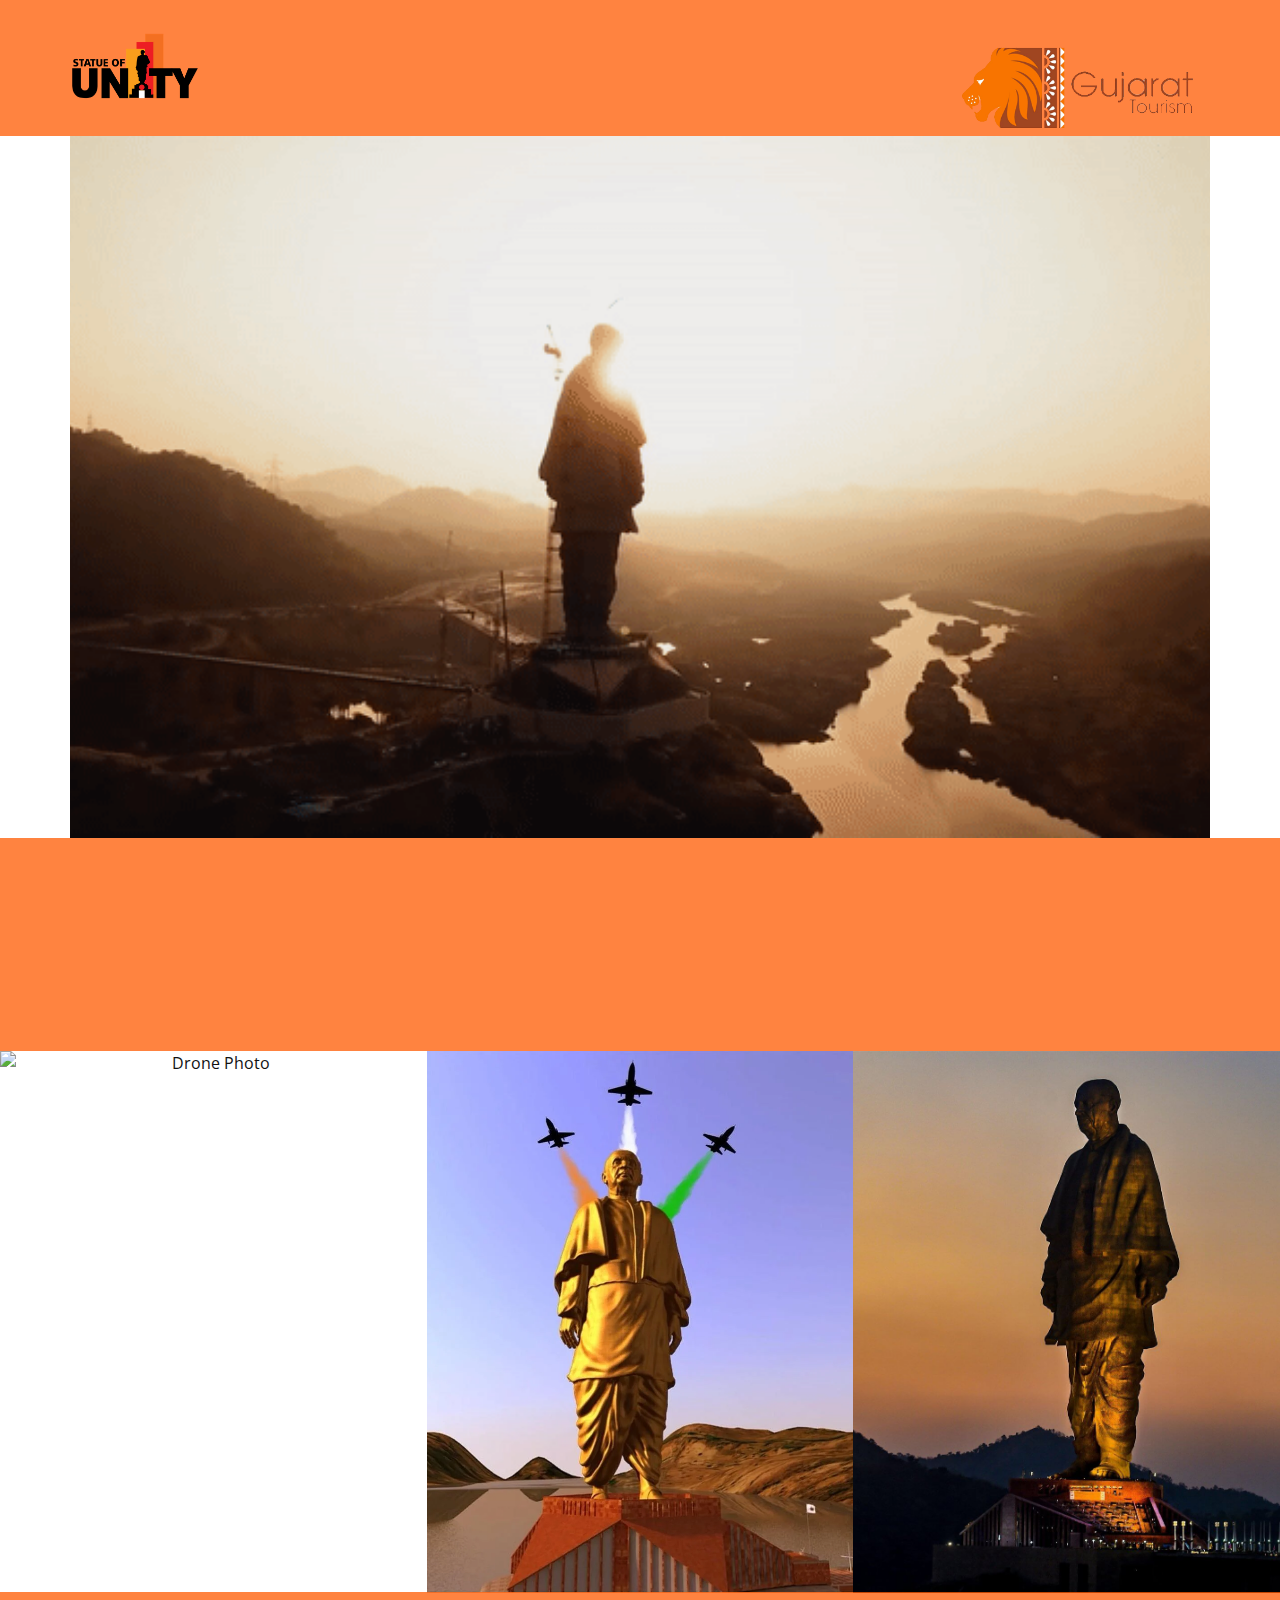
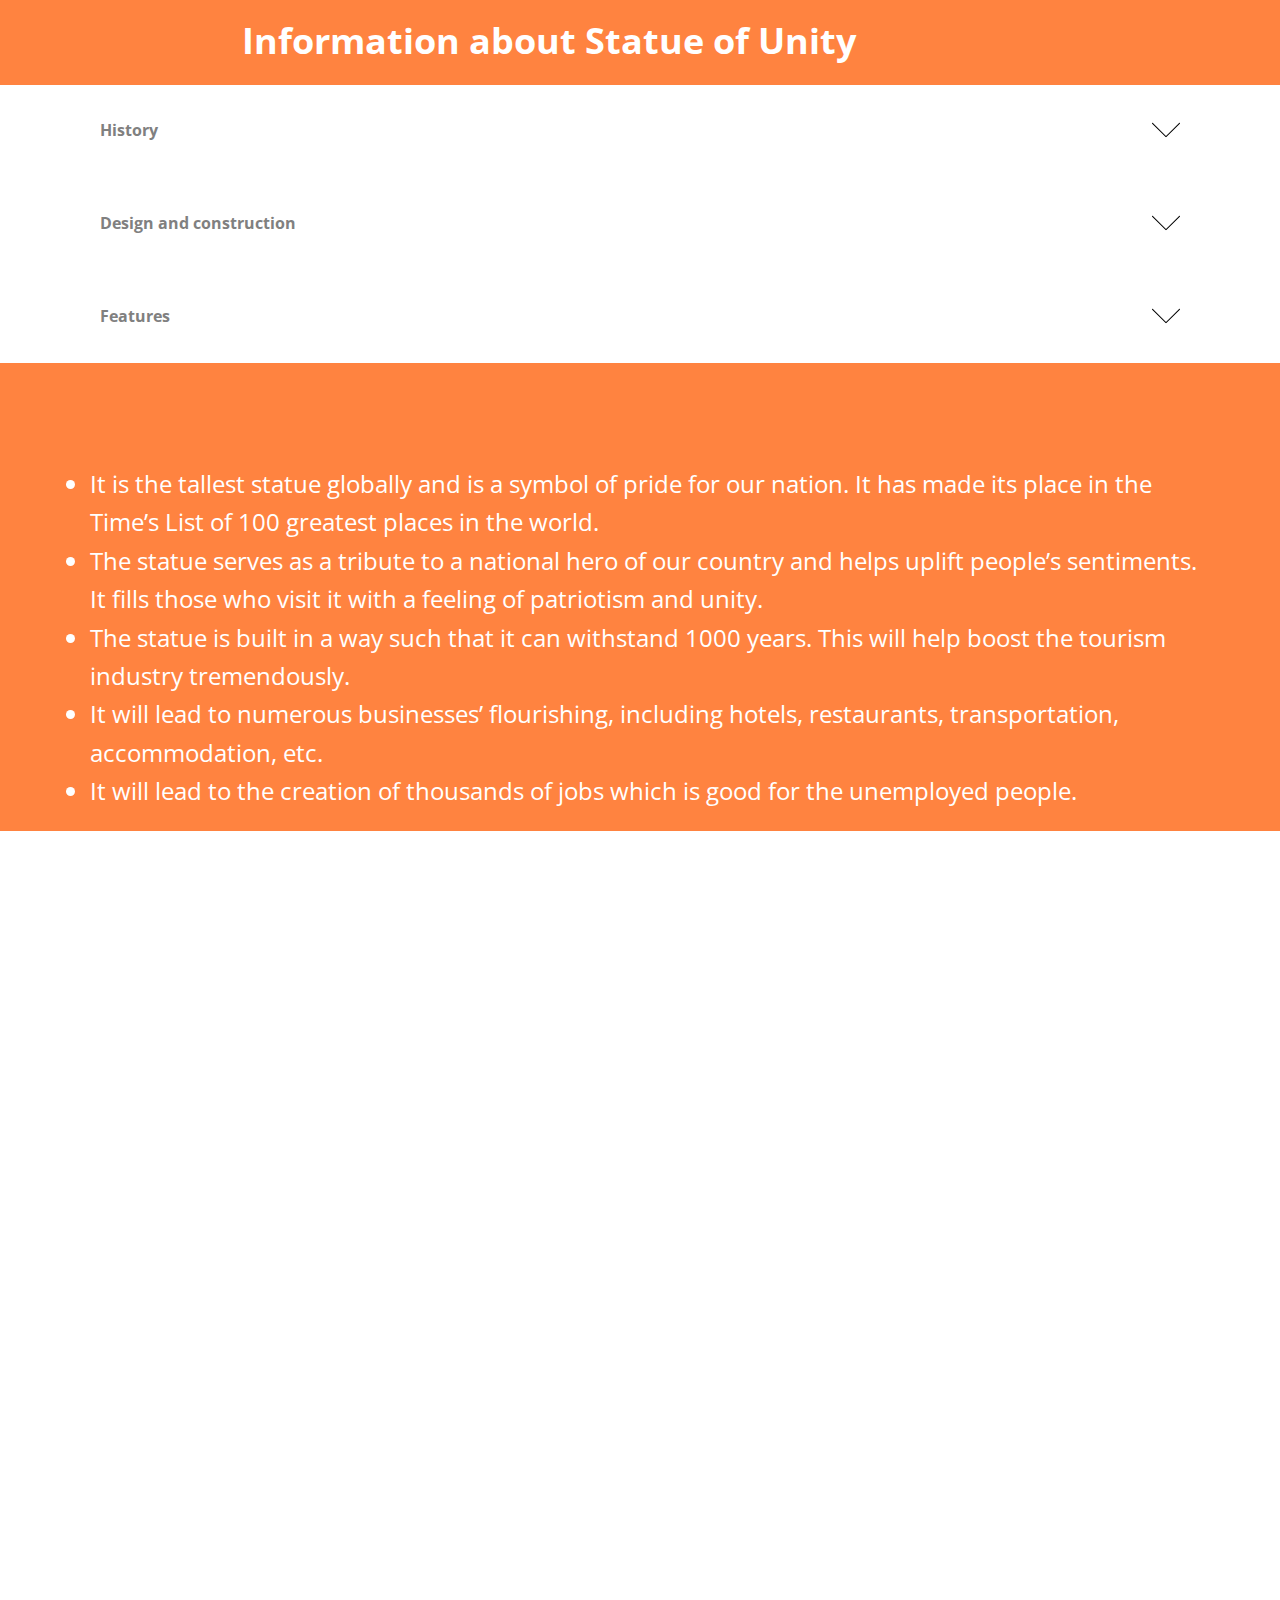
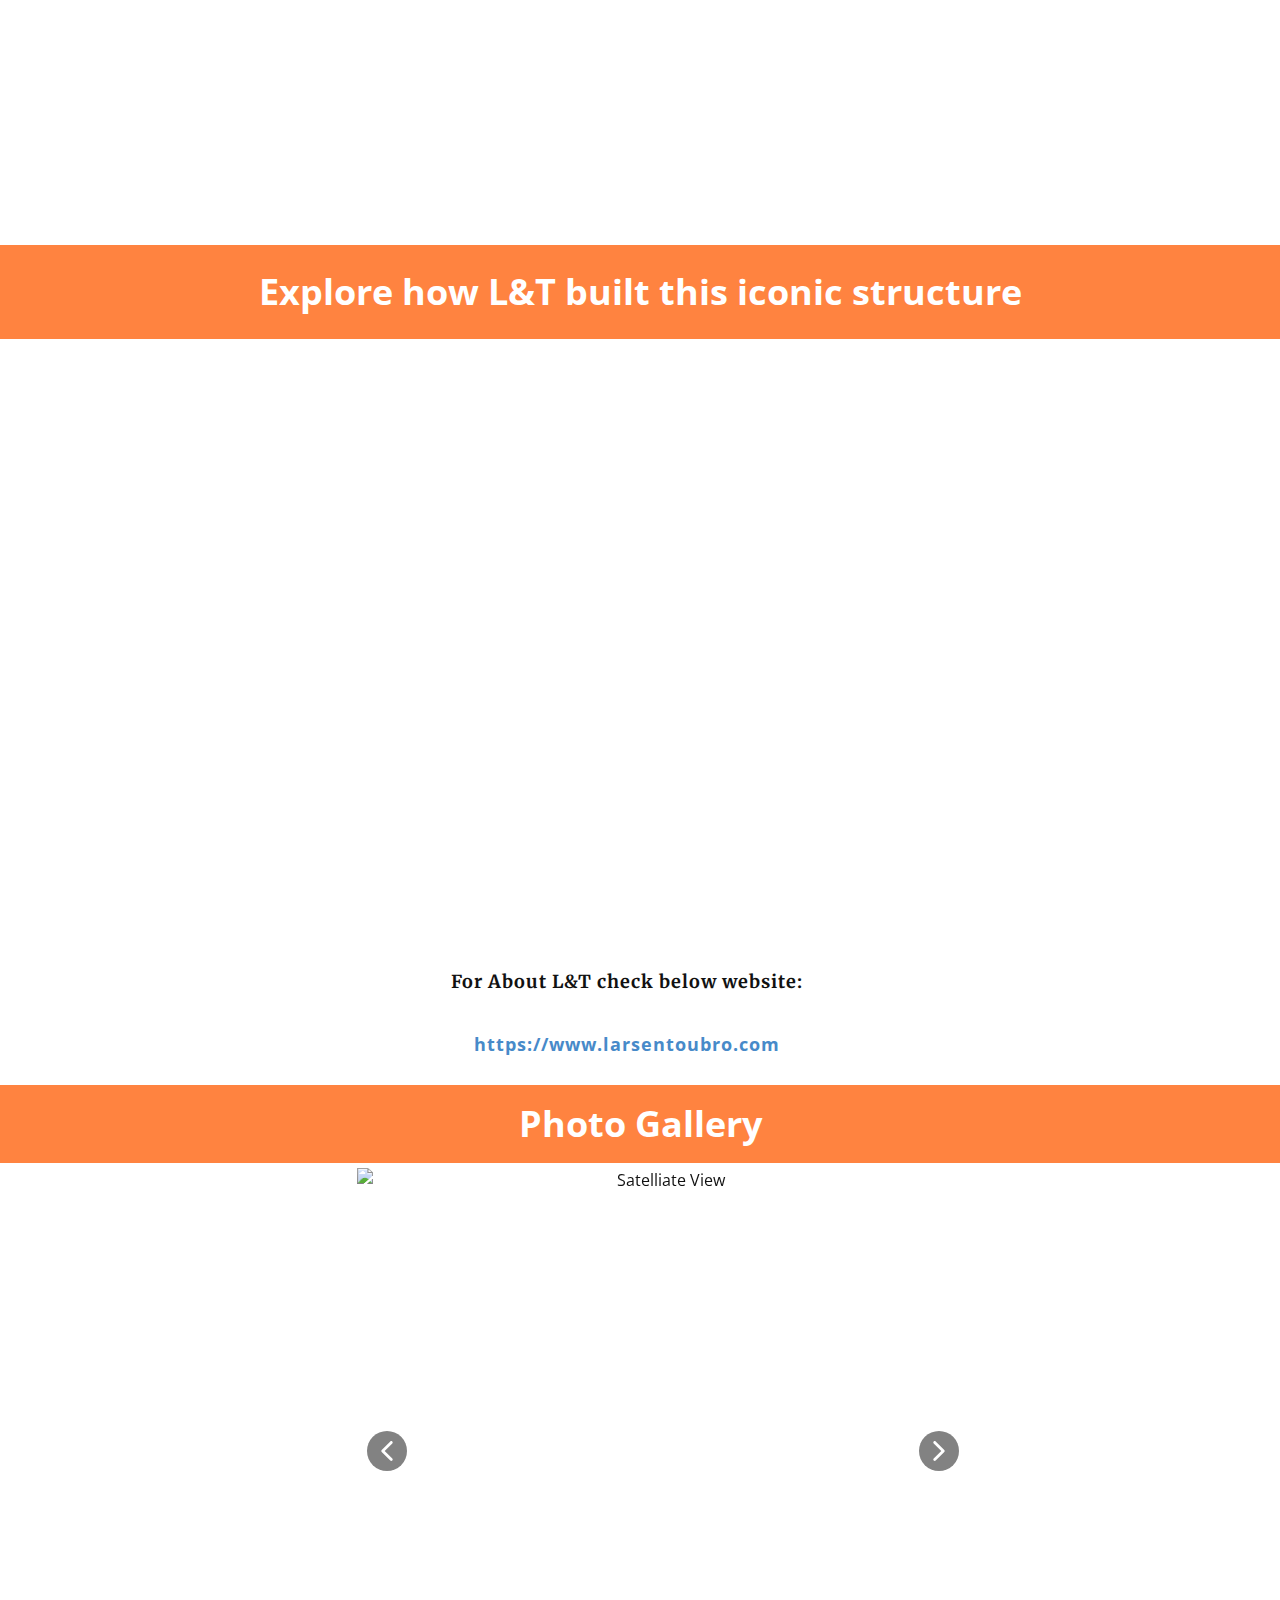
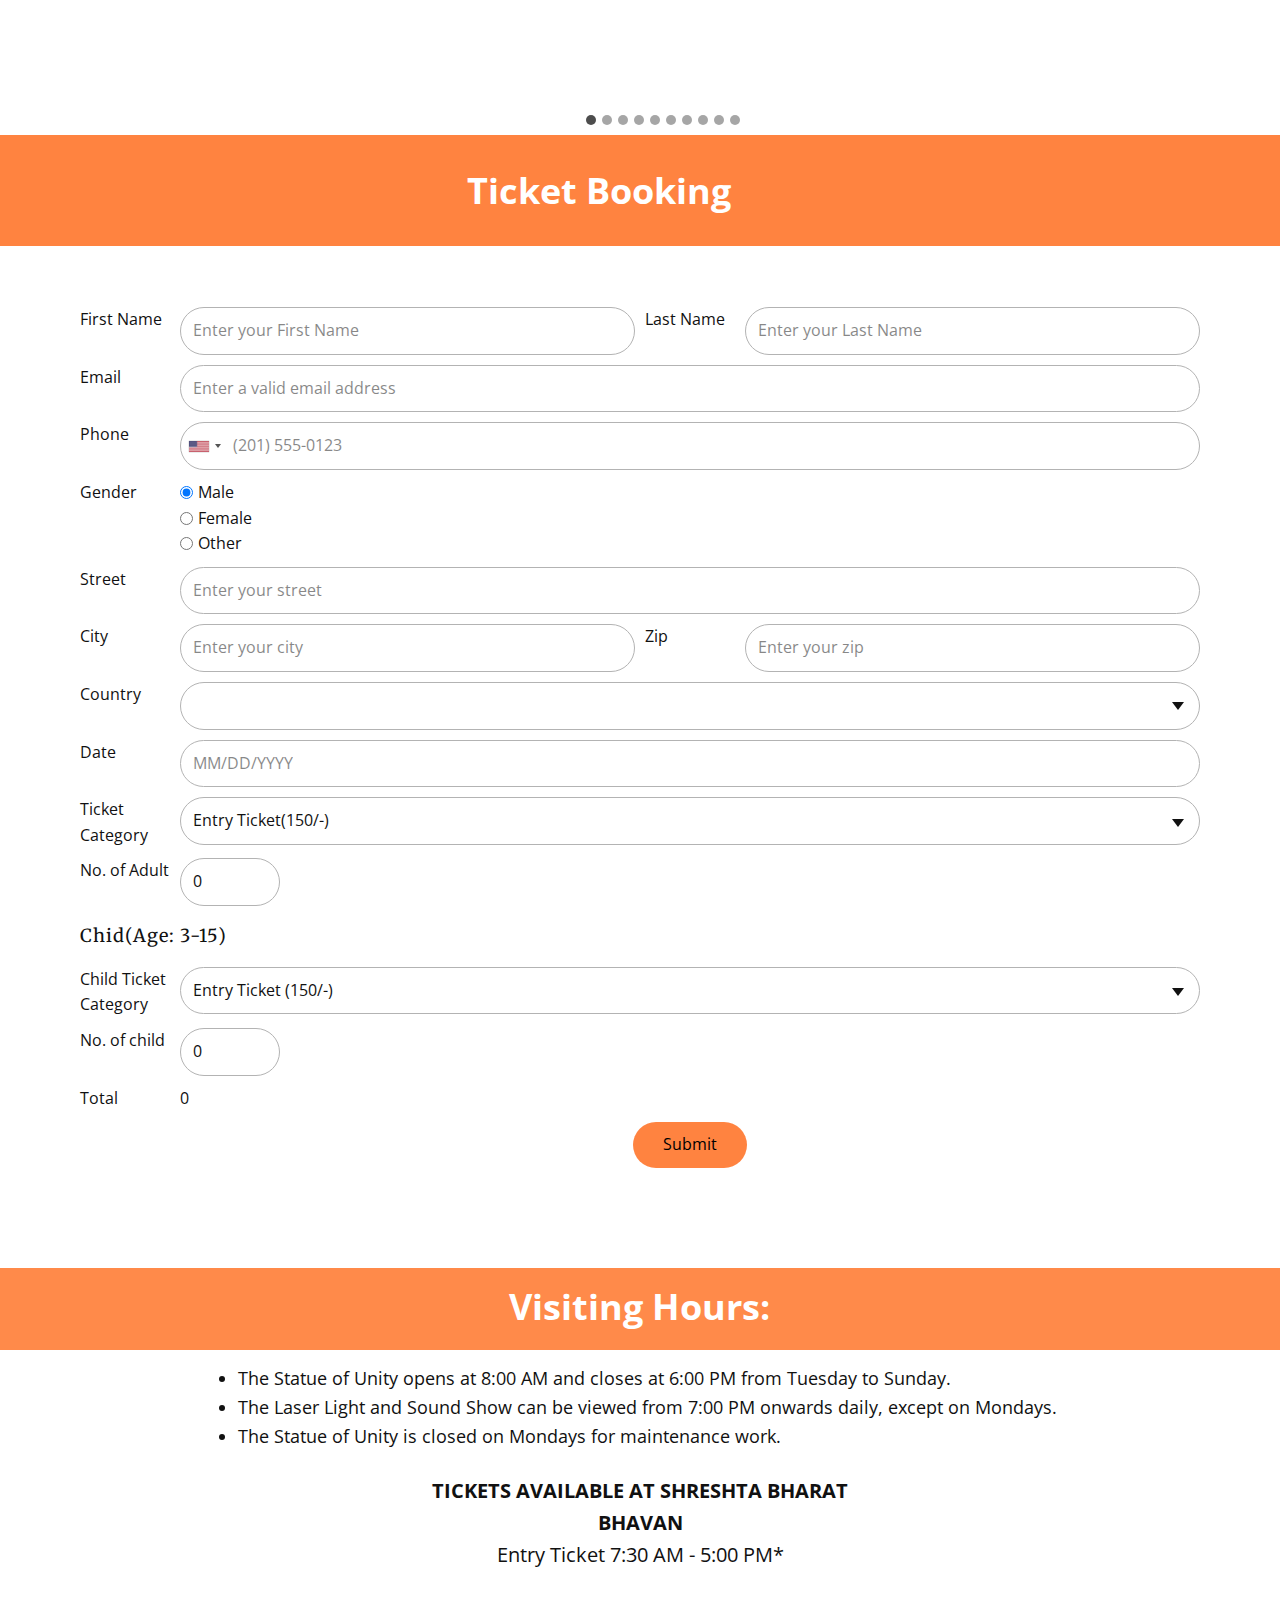
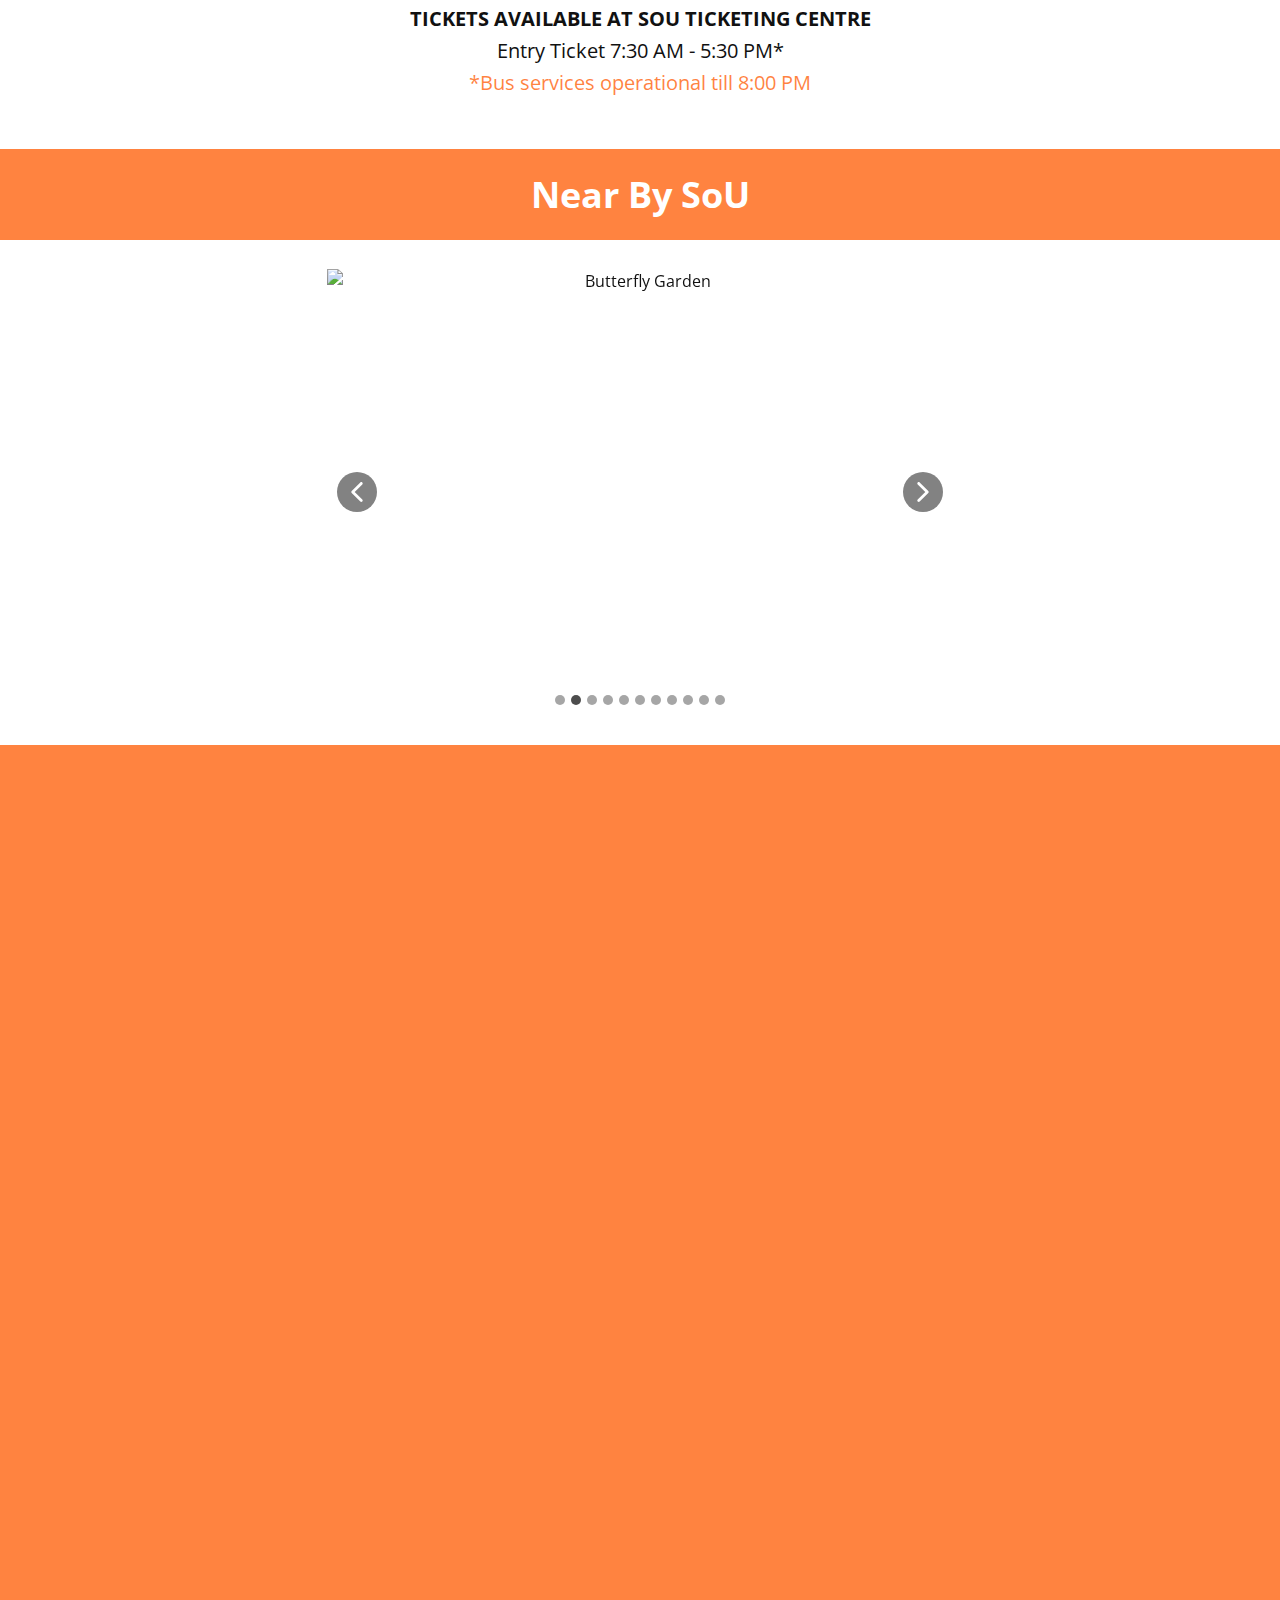
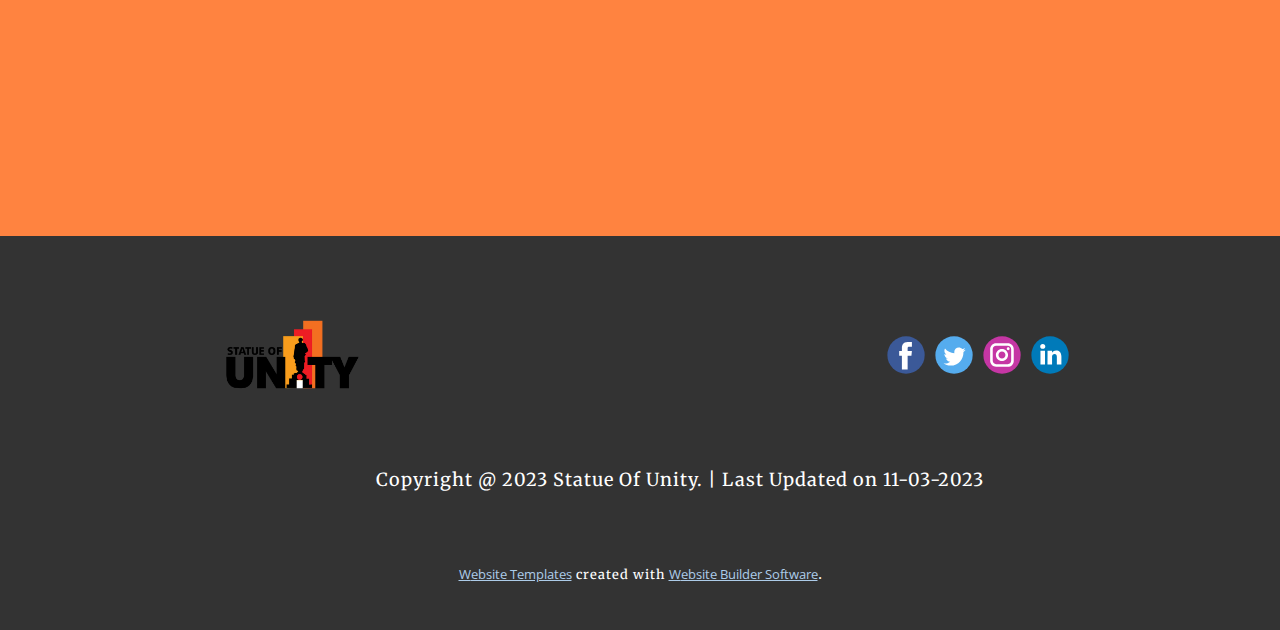
==== commit aee69d70: "Add files via upload" ====
--- a/Home.html
+++ b/Home.html
@@ -174,7 +174,7 @@
     </section>
     <section class="u-clearfix u-valign-middle-xs u-valign-top-lg u-valign-top-md u-valign-top-xl u-section-6" id="sec-1dc3">
       <img class="u-expanded-width u-image u-image-round u-radius-15 u-image-1" src="images/Sardar-Vallabhbhai-Patel-15-rare.jpg" data-image-width="640" data-image-height="426" data-animation-name="customAnimationIn" data-animation-duration="1000" data-animation-direction="">
-      <p class="u-align-center-xs u-align-left-lg u-align-left-md u-align-left-sm u-align-left-xl u-indent-100 u-text u-text-1" data-animation-name="customAnimationIn" data-animation-duration="3500" data-animation-delay="0" data-animation-direction=""> “My on​ly desire is that India should be a good producer, and no one should be hungry, shedding tears for food in the&nbsp;co​untry.”​ –&nbsp;<a href="https://upscbuddy.com/sardar-vallabhbhai-patel-essay/" class="u-border-none u-btn u-button-link u-button-style u-none u-text-body-color u-btn-1">Sardar Vallabhbhai Patel</a>
+      <p class="u-align-center-xs u-align-right-lg u-align-right-md u-align-right-sm u-align-right-xl u-indent-100 u-text u-text-1" data-animation-name="customAnimationIn" data-animation-duration="3500" data-animation-delay="0" data-animation-direction=""> “My on​ly desire is that India should be a good producer, and no one should be hungry, shedding tears for food in the&nbsp;co​untry.”​ –&nbsp;<a href="https://upscbuddy.com/sardar-vallabhbhai-patel-essay/" class="u-border-none u-btn u-button-link u-button-style u-none u-text-body-color u-btn-1">Sardar Vallabhbhai Patel</a>
       </p>
     </section>
     <section class="u-clearfix u-custom-color-2 u-section-7" id="sec-2658">
@@ -184,9 +184,9 @@
     </section>
     <section class="u-align-center u-clearfix u-lightbox u-white u-section-8" id="sec-8f5a">
       <div class="u-clearfix u-sheet u-sheet-1">
-        <div class="u-align-left u-expanded-width-xs u-hover-feature u-video u-video-1">
+        <div class="u-align-left u-expanded-width u-hover-feature u-video u-video-1">
           <div class="embed-responsive embed-responsive-1">
-            <iframe style="position: absolute;top: 0;left: 0;width: 100%;height: 100%;" class="embed-responsive-item" src="https://www.youtube.com/embed/oqtBtXs0mPw?mute=0&amp;showinfo=0&amp;controls=0&amp;start=0" frameborder="0" allowfullscreen=""></iframe>
+            <iframe style="position: absolute;top: 0;left: 0;width: 100%;height: 100%;" class="embed-responsive-item" src="https://www.youtube.com/embed/oqtBtXs0mPw?mute=1&amp;showinfo=0&amp;controls=0&amp;start=0" frameborder="0" allowfullscreen=""></iframe>
           </div>
         </div>
         <p class="u-text u-text-1" data-animation-out="0">
@@ -201,6 +201,7 @@
       </div>
       
       
+      
     </section>
     <section class="u-clearfix u-custom-color-2 u-typography-custom-page-typography-12--Map u-section-9" id="sec-465c">
       <div class="u-clearfix u-sheet u-sheet-1">
@@ -208,7 +209,7 @@
       </div>
     </section>
     <section class="u-align-center u-clearfix u-white u-section-10" id="sec-fa55">
-      <div class="u-clearfix u-sheet u-valign-middle-md u-valign-middle-sm u-valign-middle-xs u-sheet-1">
+      <div class="u-clearfix u-sheet u-sheet-1">
         <div class="u-carousel u-carousel-duration-1500 u-gallery u-gallery-slider u-layout-carousel u-no-transition u-show-text-always u-gallery-1" id="carousel-d2d5" data-interval="1000" data-u-ride="carousel">
           <ol class="u-absolute-hcenter u-carousel-indicators u-carousel-indicators-1">
             <li data-u-target="#carousel-d2d5" data-u-slide-to="0" class="u-active u-grey-70 u-shape-circle" style="width: 10px; height: 10px;"></li>
@@ -251,7 +252,7 @@
               </div>
               <style data-mode="XL" data-visited="true"></style>
               <style data-mode="LG"></style>
-              <style data-mode="MD" data-visited="true"></style>
+              <style data-mode="MD"></style>
               <style data-mode="SM"></style>
               <style data-mode="XS"></style>
             </div>
@@ -263,9 +264,9 @@
                 <h3 class="u-gallery-heading u-text-white">Size </h3>
                 <p class="u-gallery-text"></p>
               </div>
-              <style data-mode="XL"></style>
-              <style data-mode="LG"></style>
-              <style data-mode="MD" data-visited="true"></style>
+              <style data-mode="XL" data-visited="true"></style>
+              <style data-mode="LG"></style>
+              <style data-mode="MD"></style>
               <style data-mode="SM"></style>
               <style data-mode="XS"></style>
             </div>
@@ -277,9 +278,9 @@
                 <h3 class="u-gallery-heading u-text-white">Interior Museum</h3>
                 <p class="u-gallery-text"></p>
               </div>
-              <style data-mode="XL"></style>
-              <style data-mode="LG"></style>
-              <style data-mode="MD" data-visited="true"></style>
+              <style data-mode="XL" data-visited="true"></style>
+              <style data-mode="LG"></style>
+              <style data-mode="MD"></style>
               <style data-mode="SM"></style>
               <style data-mode="XS"></style>
             </div>
@@ -291,9 +292,9 @@
                 <h3 class="u-gallery-heading u-text-white">Museum</h3>
                 <p class="u-gallery-text"></p>
               </div>
-              <style data-mode="XL"></style>
-              <style data-mode="LG"></style>
-              <style data-mode="MD" data-visited="true"></style>
+              <style data-mode="XL" data-visited="true"></style>
+              <style data-mode="LG"></style>
+              <style data-mode="MD"></style>
               <style data-mode="SM"></style>
               <style data-mode="XS"></style>
             </div>
@@ -305,9 +306,9 @@
                 <h3 class="u-gallery-heading u-text-white">Monsoon</h3>
                 <p class="u-gallery-text"></p>
               </div>
-              <style data-mode="XL"></style>
-              <style data-mode="LG"></style>
-              <style data-mode="MD" data-visited="true"></style>
+              <style data-mode="XL" data-visited="true"></style>
+              <style data-mode="LG"></style>
+              <style data-mode="MD"></style>
               <style data-mode="SM"></style>
               <style data-mode="XS"></style>
             </div>
@@ -319,9 +320,9 @@
                 <h3 class="u-gallery-heading u-text-white">Sculptor</h3>
                 <p class="u-gallery-text"></p>
               </div>
-              <style data-mode="XL"></style>
-              <style data-mode="LG"></style>
-              <style data-mode="MD" data-visited="true"></style>
+              <style data-mode="XL" data-visited="true"></style>
+              <style data-mode="LG"></style>
+              <style data-mode="MD"></style>
               <style data-mode="SM"></style>
               <style data-mode="XS"></style>
             </div>
@@ -333,9 +334,9 @@
                 <h3 class="u-gallery-heading u-text-white">Inside View (Viewing Gallery)</h3>
                 <p class="u-gallery-text"></p>
               </div>
-              <style data-mode="XL"></style>
-              <style data-mode="LG"></style>
-              <style data-mode="MD" data-visited="true"></style>
+              <style data-mode="XL" data-visited="true"></style>
+              <style data-mode="LG"></style>
+              <style data-mode="MD"></style>
               <style data-mode="SM"></style>
               <style data-mode="XS"></style>
             </div>
@@ -347,9 +348,9 @@
                 <h3 class="u-gallery-heading u-text-white">Inside of SOU</h3>
                 <p class="u-gallery-text"></p>
               </div>
-              <style data-mode="XL"></style>
-              <style data-mode="LG"></style>
-              <style data-mode="MD" data-visited="true"></style>
+              <style data-mode="XL" data-visited="true"></style>
+              <style data-mode="LG"></style>
+              <style data-mode="MD"></style>
               <style data-mode="SM"></style>
               <style data-mode="XS"></style>
             </div>
@@ -382,13 +383,13 @@
       </div>
     </section>
     <section class="u-align-center u-clearfix u-custom-color-2 u-section-11" id="sec-de8d">
+      <div class="u-clearfix u-sheet u-valign-middle u-sheet-1">
+        <h2 class="u-text u-text-1">Ticket Booking</h2>
+      </div>
+    </section>
+    <section class="u-align-center u-clearfix u-section-12" id="sec-dde6">
       <div class="u-clearfix u-sheet u-sheet-1">
-        <h2 class="u-text u-text-default u-text-1">Ticket Booking</h2>
-      </div>
-    </section>
-    <section class="u-align-center u-clearfix u-section-12" id="sec-dde6">
-      <div class="u-clearfix u-sheet u-valign-middle u-sheet-1">
-        <div class="u-form u-form-1">
+        <div class="u-expanded-width u-form u-form-1">
           <form action="https://forms.nicepagesrv.com/v2/form/process" class="u-clearfix u-form-spacing-10 u-form-vertical u-inner-form" style="padding: 10px;" source="email" name="form">
             <div class="u-form-group u-form-name u-form-partition-factor-2 u-label-left u-form-group-1">
               <label for="name-478b" class="u-label u-label-1">First Name</label>
@@ -477,10 +478,7 @@
                 <input value="0" min="0" max="10" step="1" type="number" placeholder="" id="number-b16e" name="b" class="u-input u-input-rectangle u-radius-50">
               </div>
             </div>
-            <div class="u-form-checkbox u-form-group u-label-left u-form-group-13">
-              <input type="checkbox" id="checkbox-2cbf" name="checkbox-1" value="On" class="u-field-input" required="required">
-              <label for="checkbox-2cbf" class="u-field-label">Chid(Age: 3-15) </label>
-            </div>
+            <p class="u-form-group u-form-text u-text u-text-1"> Chid(Age: 3-15) </p>
             <div class="u-form-group u-form-select u-label-left u-form-group-14">
               <label for="select-429f" class="u-label u-label-13">Child Ticket Category</label>
               <div class="u-form-select-wrapper">
@@ -506,7 +504,7 @@
             <div class="u-form-group u-form-submit u-label-left">
               <label class="u-label u-label-16"></label>
               <div class="u-align-center u-btn-submit-container">
-                <a href="#" class="u-border-active-palette-2-base u-border-grey-75 u-border-hover-palette-1-base u-border-none u-bottom-left-radius-0 u-bottom-right-radius-0 u-btn u-btn-round u-btn-submit u-button-style u-custom-color-2 u-radius-50 u-text-black u-top-left-radius-0 u-top-right-radius-0 u-btn-1" data-dependency="[{&quot;action&quot;:&quot;show&quot;,&quot;field&quot;:&quot;name&quot;,&quot;condition&quot;:&quot;equal&quot;,&quot;value&quot;:&quot;undefined&quot;}]">Submit</a>
+                <a href="#" class="u-border-active-palette-2-base u-border-grey-75 u-border-hover-palette-1-base u-border-none u-bottom-left-radius-0 u-bottom-right-radius-0 u-btn u-btn-round u-btn-submit u-button-style u-custom-color-2 u-radius-50 u-text-black u-top-left-radius-0 u-top-right-radius-0 u-btn-1">Submit</a>
               </div>
               <input type="submit" value="submit" class="u-form-control-hidden">
             </div>
@@ -521,11 +519,17 @@
     <section class="u-clearfix u-section-13" id="sec-f131">
       <div class="u-container-style u-custom-color-2 u-effect-fade u-expanded-width u-group u-hover-box u-opacity u-opacity-95 u-group-1">
         <div class="u-back-slide u-container-layout u-container-layout-1">
-          <h1 class="u-text u-text-default u-text-white u-title u-text-1">Visiting Hours:</h1>
+          <h1 class="u-text u-text-white u-title u-text-1">Visiting Hours:</h1>
         </div>
         <div class="u-black u-container-layout u-opacity u-opacity-25 u-over-slide u-container-layout-2"></div>
       </div>
-      <p class="u-align-center u-large-text u-text u-text-variant u-text-2">
+      <ul class="u-text u-text-2">
+        <li>The Statue of Unity opens at 8:00 AM and closes at 6:00 PM from Tuesday to Sunday.</li>
+        <li>The Laser Light and Sound Show can be viewed from 7:00 PM onwards daily, except on Mondays.</li>
+        <li>The Statue of Unity is closed on Mondays for maintenance work.<br>
+        </li>
+      </ul>
+      <p class="u-align-center u-large-text u-text u-text-variant u-text-3">
         <span style="font-weight: 700;"> TICKETS AVAILABLE AT SHRESHTA BHARAT BHAVAN</span>
         <br>Entry Ticket 7:30 AM - 5:00 PM*<br>
         <span style="font-weight: 700;">
@@ -535,12 +539,6 @@
         <span class="u-text-custom-color-2">*Bus services operational till 8:00 PM</span>
         <br>
       </p>
-      <ul class="u-text u-text-3">
-        <li>The Statue of Unity opens at 8:00 AM and closes at 6:00 PM from Tuesday to Sunday.</li>
-        <li>The Laser Light and Sound Show can be viewed from 7:00 PM onwards daily, except on Mondays.</li>
-        <li>The Statue of Unity is closed on Mondays for maintenance work.<br>
-        </li>
-      </ul>
     </section>
     <section class="u-clearfix u-custom-color-2 u-section-14" id="sec-5580">
       <div class="u-clearfix u-sheet u-valign-middle u-sheet-1">
@@ -549,19 +547,19 @@
     </section>
     <section class="u-align-center u-clearfix u-section-15" id="sec-a02d">
       <div class="u-clearfix u-sheet u-valign-middle-md u-valign-middle-sm u-valign-middle-xs u-sheet-1">
-        <div class="u-carousel u-carousel-duration-1500 u-carousel-left u-gallery u-gallery-slider u-layout-carousel u-lightbox u-no-transition u-show-text-always u-gallery-1" id="carousel-d2d5" data-interval="750" data-u-ride="carousel">
+        <div class="u-carousel u-carousel-duration-1500 u-carousel-left u-gallery u-gallery-slider u-layout-carousel u-lightbox u-no-transition u-show-text-always u-gallery-1" id="carousel-6444" data-interval="750" data-u-ride="carousel">
           <ol class="u-absolute-hcenter u-carousel-indicators u-carousel-indicators-1">
-            <li data-u-target="#carousel-d2d5" data-u-slide-to="0" class="u-active u-grey-70 u-shape-circle" style="width: 10px; height: 10px;"></li>
-            <li data-u-target="#carousel-d2d5" data-u-slide-to="1" class="u-grey-70 u-shape-circle" style="width: 10px; height: 10px;"></li>
-            <li data-u-target="#carousel-d2d5" data-u-slide-to="2" class="u-grey-70 u-shape-circle" style="width: 10px; height: 10px;"></li>
-            <li data-u-target="#carousel-d2d5" data-u-slide-to="3" class="u-grey-70 u-shape-circle" style="width: 10px; height: 10px;"></li>
-            <li data-u-target="#carousel-d2d5" data-u-slide-to="4" class="u-grey-70 u-shape-circle" style="width: 10px; height: 10px;"></li>
-            <li data-u-target="#carousel-d2d5" data-u-slide-to="5" class="u-grey-70 u-shape-circle" style="width: 10px; height: 10px;"></li>
-            <li data-u-target="#carousel-d2d5" data-u-slide-to="6" class="u-grey-70 u-shape-circle" style="width: 10px; height: 10px;"></li>
-            <li data-u-target="#carousel-d2d5" data-u-slide-to="7" class="u-grey-70 u-shape-circle" style="width: 10px; height: 10px;"></li>
-            <li data-u-target="#carousel-d2d5" data-u-slide-to="8" class="u-grey-70 u-shape-circle" style="width: 10px; height: 10px;"></li>
-            <li data-u-target="#carousel-d2d5" data-u-slide-to="9" class="u-grey-70 u-shape-circle" style="width: 10px; height: 10px;"></li>
-            <li data-u-target="#carousel-d2d5" data-u-slide-to="10" class="u-grey-70 u-shape-circle" style="width: 10px; height: 10px;"></li>
+            <li data-u-target="#carousel-6444" data-u-slide-to="0" class="u-active u-grey-70 u-shape-circle" style="width: 10px; height: 10px;"></li>
+            <li data-u-target="#carousel-6444" data-u-slide-to="1" class="u-grey-70 u-shape-circle" style="width: 10px; height: 10px;"></li>
+            <li data-u-target="#carousel-6444" data-u-slide-to="2" class="u-grey-70 u-shape-circle" style="width: 10px; height: 10px;"></li>
+            <li data-u-target="#carousel-6444" data-u-slide-to="3" class="u-grey-70 u-shape-circle" style="width: 10px; height: 10px;"></li>
+            <li data-u-target="#carousel-6444" data-u-slide-to="4" class="u-grey-70 u-shape-circle" style="width: 10px; height: 10px;"></li>
+            <li data-u-target="#carousel-6444" data-u-slide-to="5" class="u-grey-70 u-shape-circle" style="width: 10px; height: 10px;"></li>
+            <li data-u-target="#carousel-6444" data-u-slide-to="6" class="u-grey-70 u-shape-circle" style="width: 10px; height: 10px;"></li>
+            <li data-u-target="#carousel-6444" data-u-slide-to="7" class="u-grey-70 u-shape-circle" style="width: 10px; height: 10px;"></li>
+            <li data-u-target="#carousel-6444" data-u-slide-to="8" class="u-grey-70 u-shape-circle" style="width: 10px; height: 10px;"></li>
+            <li data-u-target="#carousel-6444" data-u-slide-to="9" class="u-grey-70 u-shape-circle" style="width: 10px; height: 10px;"></li>
+            <li data-u-target="#carousel-6444" data-u-slide-to="10" class="u-grey-70 u-shape-circle" style="width: 10px; height: 10px;"></li>
           </ol>
           <div class="u-carousel-inner u-gallery-inner" role="listbox">
             <div class="u-active u-carousel-item u-gallery-item u-carousel-item-1">
@@ -714,7 +712,7 @@
               <style data-mode="XS"></style>
             </div>
           </div>
-          <a class="u-absolute-vcenter u-carousel-control u-carousel-control-prev u-grey-70 u-icon-circle u-opacity u-opacity-70 u-spacing-10 u-text-white u-carousel-control-1" href="#carousel-d2d5" role="button" data-u-slide="prev">
+          <a class="u-absolute-vcenter u-carousel-control u-carousel-control-prev u-grey-70 u-icon-circle u-opacity u-opacity-70 u-spacing-10 u-text-white u-carousel-control-1" href="#carousel-6444" role="button" data-u-slide="prev">
             <span aria-hidden="true">
               <svg viewBox="0 0 451.847 451.847"><path d="M97.141,225.92c0-8.095,3.091-16.192,9.259-22.366L300.689,9.27c12.359-12.359,32.397-12.359,44.751,0
 c12.354,12.354,12.354,32.388,0,44.748L173.525,225.92l171.903,171.909c12.354,12.354,12.354,32.391,0,44.744
@@ -726,7 +724,7 @@
 c-12.354,12.365-32.386,12.365-44.745,0l-194.29-194.281C100.226,242.115,97.141,234.018,97.141,225.92z"></path></svg>
             </span>
           </a>
-          <a class="u-absolute-vcenter u-carousel-control u-carousel-control-next u-grey-70 u-icon-circle u-opacity u-opacity-70 u-spacing-10 u-text-white u-carousel-control-2" href="#carousel-d2d5" role="button" data-u-slide="next">
+          <a class="u-absolute-vcenter u-carousel-control u-carousel-control-next u-grey-70 u-icon-circle u-opacity u-opacity-70 u-spacing-10 u-text-white u-carousel-control-2" href="#carousel-6444" role="button" data-u-slide="next">
             <span aria-hidden="true">
               <svg viewBox="0 0 451.846 451.847"><path d="M345.441,248.292L151.154,442.573c-12.359,12.365-32.397,12.365-44.75,0c-12.354-12.354-12.354-32.391,0-44.744
 L278.318,225.92L106.409,54.017c-12.354-12.359-12.354-32.394,0-44.748c12.354-12.359,32.391-12.359,44.75,0l194.287,194.284
--- a/Home.css
+++ b/Home.css
@@ -696,7 +696,7 @@
   --animation-custom_in-scale: 1.69;
   line-height: 1.75;
   font-size: 1.5rem;
-  margin: 19px 50px 18px 0;
+  margin: 19px calc(((100% - 1140px) / 2) + 75px) 18px calc(((100% - 1140px) / 2) + -125px);
 }
 
 .u-section-6 .u-btn-1 {
@@ -705,7 +705,8 @@
 
 @media (max-width: 1199px) {
   .u-section-6 .u-text-1 {
-    margin-right: 0;
+    margin-right: calc(((100% - 940px) / 2));
+    margin-left: calc(((100% - 940px) / 2));
   }
 }
 
@@ -777,28 +778,28 @@
 }
 
 .u-section-8 .u-sheet-1 {
-  min-height: 394px;
+  min-height: 746px;
 }
 
 .u-section-8 .u-video-1 {
-  height: 360px;
-  width: 640px;
   transition-duration: 3s;
   text-shadow: 0px 0px 0px rgba(0,0,0,0);
   transform: translateX(0px) translateY(0px) scale(1) rotate(0deg);
-  margin: 29px auto 0 0;
+  height: 534px;
+  margin-top: 29px;
+  margin-bottom: 0;
 }
 
 .u-section-8 .embed-responsive-1 {
   position: absolute;
-  width: 100%;
-  height: 100%;
-  left: 0;
-  top: 0;
+  width: 178%;
+  left: -39%;
+  height: 178%;
+  top: -39%;
 }
 
 .u-section-8 .u-text-1 {
-  margin: -317px 20px 0 648px;
+  margin: 20px 347px 0 321px;
 }
 
 .u-section-8 .u-btn-1 {
@@ -812,9 +813,7 @@
 
 .u-section-8 .u-text-2 {
   font-weight: 400;
-  margin-left: 648px;
-  margin-right: 20px;
-  margin-bottom: 60px;
+  margin: -20px 347px 20px 321px;
 }
 
 .u-section-8 .u-btn-2 {
@@ -829,29 +828,24 @@
   }
 
   .u-section-8 .u-video-1 {
-    height: 520px;
-    width: 739px;
-    margin-top: 0;
-    margin-left: auto;
+    height: 456px;
   }
 
   .u-section-8 .embed-responsive-1 {
-    width: 178%;
-    height: 178%;
-    left: -39%;
-    top: -39%;
+    width: 100%;
+    height: 100%;
+    left: 0;
+    top: 0;
   }
 
   .u-section-8 .u-text-1 {
-    width: auto;
-    margin-top: -12px;
-    margin-right: 113px;
-    margin-left: 147px;
+    margin-right: 247px;
+    margin-left: 221px;
   }
 
   .u-section-8 .u-text-2 {
-    width: auto;
-    margin: -30px 217px 11px 251px;
+    margin-right: 247px;
+    margin-left: 221px;
   }
 }
 
@@ -861,18 +855,24 @@
   }
 
   .u-section-8 .u-video-1 {
-    height: 507px;
-    width: 720px;
+    height: 534px;
+  }
+
+  .u-section-8 .embed-responsive-1 {
+    width: 178%;
+    left: -39%;
+    height: 178%;
+    top: -39%;
   }
 
   .u-section-8 .u-text-1 {
-    margin-top: 0;
-    margin-right: 40px;
-    margin-left: 0;
+    margin-right: 137px;
+    margin-left: 111px;
   }
 
   .u-section-8 .u-text-2 {
-    margin: -31px 163px 14px 85px;
+    margin-right: 137px;
+    margin-left: 111px;
   }
 }
 
@@ -881,20 +881,14 @@
     min-height: 408px;
   }
 
-  .u-section-8 .u-video-1 {
-    height: 300px;
-    width: 540px;
-    margin-top: 11px;
-    margin-left: -13px;
-  }
-
   .u-section-8 .u-text-1 {
-    margin-top: -36px;
-    margin-right: 0;
+    margin-right: 47px;
+    margin-left: 21px;
   }
 
   .u-section-8 .u-text-2 {
-    margin: -37px 19px 7px 49px;
+    margin-right: 47px;
+    margin-left: 21px;
   }
 }
 
@@ -904,21 +898,24 @@
   }
 
   .u-section-8 .u-video-1 {
-    height: 253px;
-    margin-top: 27px;
-    margin-right: initial;
-    margin-left: initial;
-    width: auto;
+    height: 456px;
+  }
+
+  .u-section-8 .embed-responsive-1 {
+    width: 279%;
+    left: -90%;
+    height: 100%;
+    top: 0%;
   }
 
   .u-section-8 .u-text-1 {
-    margin-top: -42px;
-    margin-left: -38px;
-    margin-right: -38px;
+    margin-right: 0;
+    margin-left: 0;
   }
 
   .u-section-8 .u-text-2 {
-    margin: -20px 0 49px;
+    margin-right: 0;
+    margin-left: 0;
   }
 }
 
@@ -936,6 +933,20 @@
   transform: rotate(0deg) scale(1) translateX(0px) translateY(0px) !important;
 }
 
+.u-block-367b-3:not([data-block-selected]):not([data-cell-selected]),
+.u-block-367b-3:not([data-block-selected]):not([data-cell-selected]):before,
+.u-block-367b-3:not([data-block-selected]):not([data-cell-selected]) > .u-container-layout:before {
+  transition-property: fill, color, background-color, stroke-width, border-style, border-width, border-top-width, border-left-width, border-right-width, border-bottom-width, custom-border, borders, box-shadow, text-shadow, opacity, border-radius, stroke, border-color, font-size, font-style, font-weight, text-decoration, letter-spacing, transform, background-image, image-zoom, background-size, background-position;
+}
+
+.u-container-layout:hover .u-block-367b-3:not([data-block-selected]):not([data-cell-selected]) {
+  transform: rotate(0deg) scale(1) translateX(0px) translateY(0px) !important;
+}
+
+.u-container-layout.hover .u-block-367b-3:not([data-block-selected]):not([data-cell-selected]) {
+  transform: rotate(0deg) scale(1) translateX(0px) translateY(0px) !important;
+}
+
 .u-section-8 .u-video-1,
 .u-section-8 .u-video-1:before,
 .u-section-8 .u-video-1 > .u-container-layout:before {
@@ -967,13 +978,13 @@
     margin: 0 23px 13px 78px;
   }
 }.u-section-10 .u-sheet-1 {
-  min-height: 302px;
+  min-height: 482px;
 }
 
 .u-section-10 .u-gallery-1 {
-  height: 264px;
-  width: 412px;
-  margin: 23px auto 15px;
+  height: 567px;
+  width: 612px;
+  margin: 5px 241px 0 auto;
 }
 
 .u-section-10 .u-carousel-indicators-1 {
@@ -1141,8 +1152,13 @@
   .u-section-10 .u-gallery-1 {
     height: 279px;
     width: 471px;
-    margin-top: 12px;
-    margin-bottom: 12px;
+    margin-right: 108px;
+  }
+}
+
+@media (max-width: 767px) {
+  .u-section-10 .u-gallery-1 {
+    margin-right: 0;
   }
 }
 
@@ -1151,14 +1167,42 @@
     width: 340px;
   }
 }.u-section-11 .u-sheet-1 {
-  min-height: 91px;
+  min-height: 110px;
 }
 
 .u-section-11 .u-text-1 {
   font-weight: 700;
-  margin: 24px auto 28px;
+  margin: 36px 478px 36px 396px;
+}
+
+@media (max-width: 1199px) {
+  .u-section-11 .u-text-1 {
+    margin-left: 349px;
+    margin-right: 378px;
+  }
+}
+
+@media (max-width: 991px) {
+  .u-section-11 .u-text-1 {
+    margin-left: 267px;
+    margin-right: 268px;
+  }
+}
+
+@media (max-width: 767px) {
+  .u-section-11 .u-text-1 {
+    margin-left: 200px;
+    margin-right: 178px;
+  }
+}
+
+@media (max-width: 575px) {
+  .u-section-11 .u-text-1 {
+    margin-left: 126px;
+    margin-right: 74px;
+  }
 }.u-section-12 .u-sheet-1 {
-  min-height: 897px;
+  min-height: 1021px;
 }
 
 .u-section-12 .u-form-1 {
@@ -1166,8 +1210,8 @@
   --thumb-hover-color: #77aad9;
   --track-color: #c0c0c0;
   --track-active-color: #478ac9;
-  height: 988px;
-  margin: 0 -15px 0 0;
+  height: 897px;
+  margin: 51px 0 60px;
 }
 
 .u-section-12 .u-form-group-1 {
@@ -1271,7 +1315,7 @@
   width: 92px;
 }
 
-.u-section-12 .u-form-group-13 {
+.u-section-12 .u-text-1 {
   margin-left: 0;
 }
 
@@ -1311,25 +1355,17 @@
 
 @media (max-width: 1199px) {
   .u-section-12 .u-form-1 {
-    margin-right: 0;
-  }
-
-  .u-section-12 .u-label-6 {
-    margin-left: 0;
-  }
-
-  .u-section-12 .u-label-7 {
-    margin-left: 0;
+    margin-right: initial;
+    margin-left: initial;
   }
 } .u-section-13 {
-  min-height: 396px;
+  min-height: 481px;
 }
 
 .u-section-13 .u-group-1 {
-  min-height: 83px;
+  min-height: 82px;
   height: auto;
-  margin-top: 0;
-  margin-bottom: 0;
+  margin: 1px 0 0;
 }
 
 .u-section-13 .u-container-layout-1 {
@@ -1340,28 +1376,30 @@
 .u-section-13 .u-text-1 {
   font-size: 2.25rem;
   font-weight: 700;
-  margin: 25px auto 0;
+  width: 262px;
+  margin: 19px auto 0;
 }
 
 .u-section-13 .u-container-layout-2 {
-  padding: 30px;
+  padding-left: 30px;
+  padding-right: 30px;
 }
 
 .u-section-13 .u-text-2 {
-  margin: 45px calc(((100% - 1140px) / 2) + -14px) 0 calc(((100% - 1140px) / 2) + 653px);
+  font-size: 1.125rem;
+  width: 845px;
+  margin: 14px auto 0;
 }
 
 .u-section-13 .u-text-3 {
-  font-size: 1.125rem;
-  margin: -224px calc(((100% - 1140px) / 2) + 691px) 60px calc(((100% - 1140px) / 2));
+  width: 501px;
+  margin: 24px auto 50px;
 }
 
 @media (max-width: 1199px) {
-   .u-section-13 {
-    min-height: 425px;
-  }
-
   .u-section-13 .u-group-1 {
+    margin-right: initial;
+    margin-left: initial;
     height: auto;
   }
 
@@ -1370,42 +1408,30 @@
     padding-bottom: 30px;
   }
 
+  .u-section-13 .u-container-layout-2 {
+    padding-top: 30px;
+    padding-bottom: 30px;
+  }
+
   .u-section-13 .u-text-2 {
-    margin-top: 46px;
-    margin-right: calc(((100% - 940px) / 2) + -14px);
-    margin-left: calc(((100% - 940px) / 2) + 553px);
+    margin-top: 19px;
   }
 
   .u-section-13 .u-text-3 {
-    margin-top: -242px;
-    margin-right: calc(((100% - 940px) / 2) + 491px);
-    margin-left: calc(((100% - 940px) / 2));
+    margin-top: 19px;
+    margin-bottom: 4px;
   }
 }
 
 @media (max-width: 991px) {
-   .u-section-13 {
-    min-height: 573px;
-  }
-
   .u-section-13 .u-text-2 {
-    width: auto;
-    margin-top: 232px;
-    margin-right: calc(((100% - 720px) / 2) + 14px);
-    margin-left: calc(((100% - 720px) / 2));
-  }
-
-  .u-section-13 .u-text-3 {
-    width: auto;
-    margin-top: -399px;
-    margin-left: 50px;
-    margin-right: 50px;
+    width: 720px;
   }
 }
 
 @media (max-width: 767px) {
    .u-section-13 {
-    min-height: 660px;
+    min-height: 637px;
   }
 
   .u-section-13 .u-container-layout-1 {
@@ -1419,32 +1445,35 @@
   }
 
   .u-section-13 .u-text-2 {
-    margin-top: 251px;
-    margin-right: calc(((100% - 540px) / 2) + 56px);
-    margin-left: calc(((100% - 540px) / 2) + 29px);
+    width: auto;
+    margin-top: 9px;
+    margin-right: calc(((100% - 540px) / 2) + 20px);
+    margin-left: calc(((100% - 540px) / 2) + 71px);
   }
 
   .u-section-13 .u-text-3 {
-    margin-top: -478px;
+    width: 494px;
+    margin-top: 32px;
+    margin-bottom: 60px;
   }
 }
 
 @media (max-width: 575px) {
    .u-section-13 {
-    min-height: 743px;
+    min-height: 666px;
   }
 
   .u-section-13 .u-text-2 {
-    margin-top: 333px;
-    margin-right: calc(((100% - 340px) / 2));
-    margin-left: calc(((100% - 340px) / 2) + -28px);
+    margin-top: 18px;
+    margin-right: calc(((100% - 340px) / 2) + -15px);
+    margin-left: calc(((100% - 340px) / 2) + 15px);
   }
 
   .u-section-13 .u-text-3 {
-    width: 340px;
-    margin-top: -549px;
-    margin-left: auto;
-    margin-right: auto;
+    width: auto;
+    margin-top: 18px;
+    margin-bottom: 24px;
+    margin-left: calc(((100% - 340px) / 2) + -14px);
   }
 }.u-section-14 .u-sheet-1 {
   min-height: 91px;
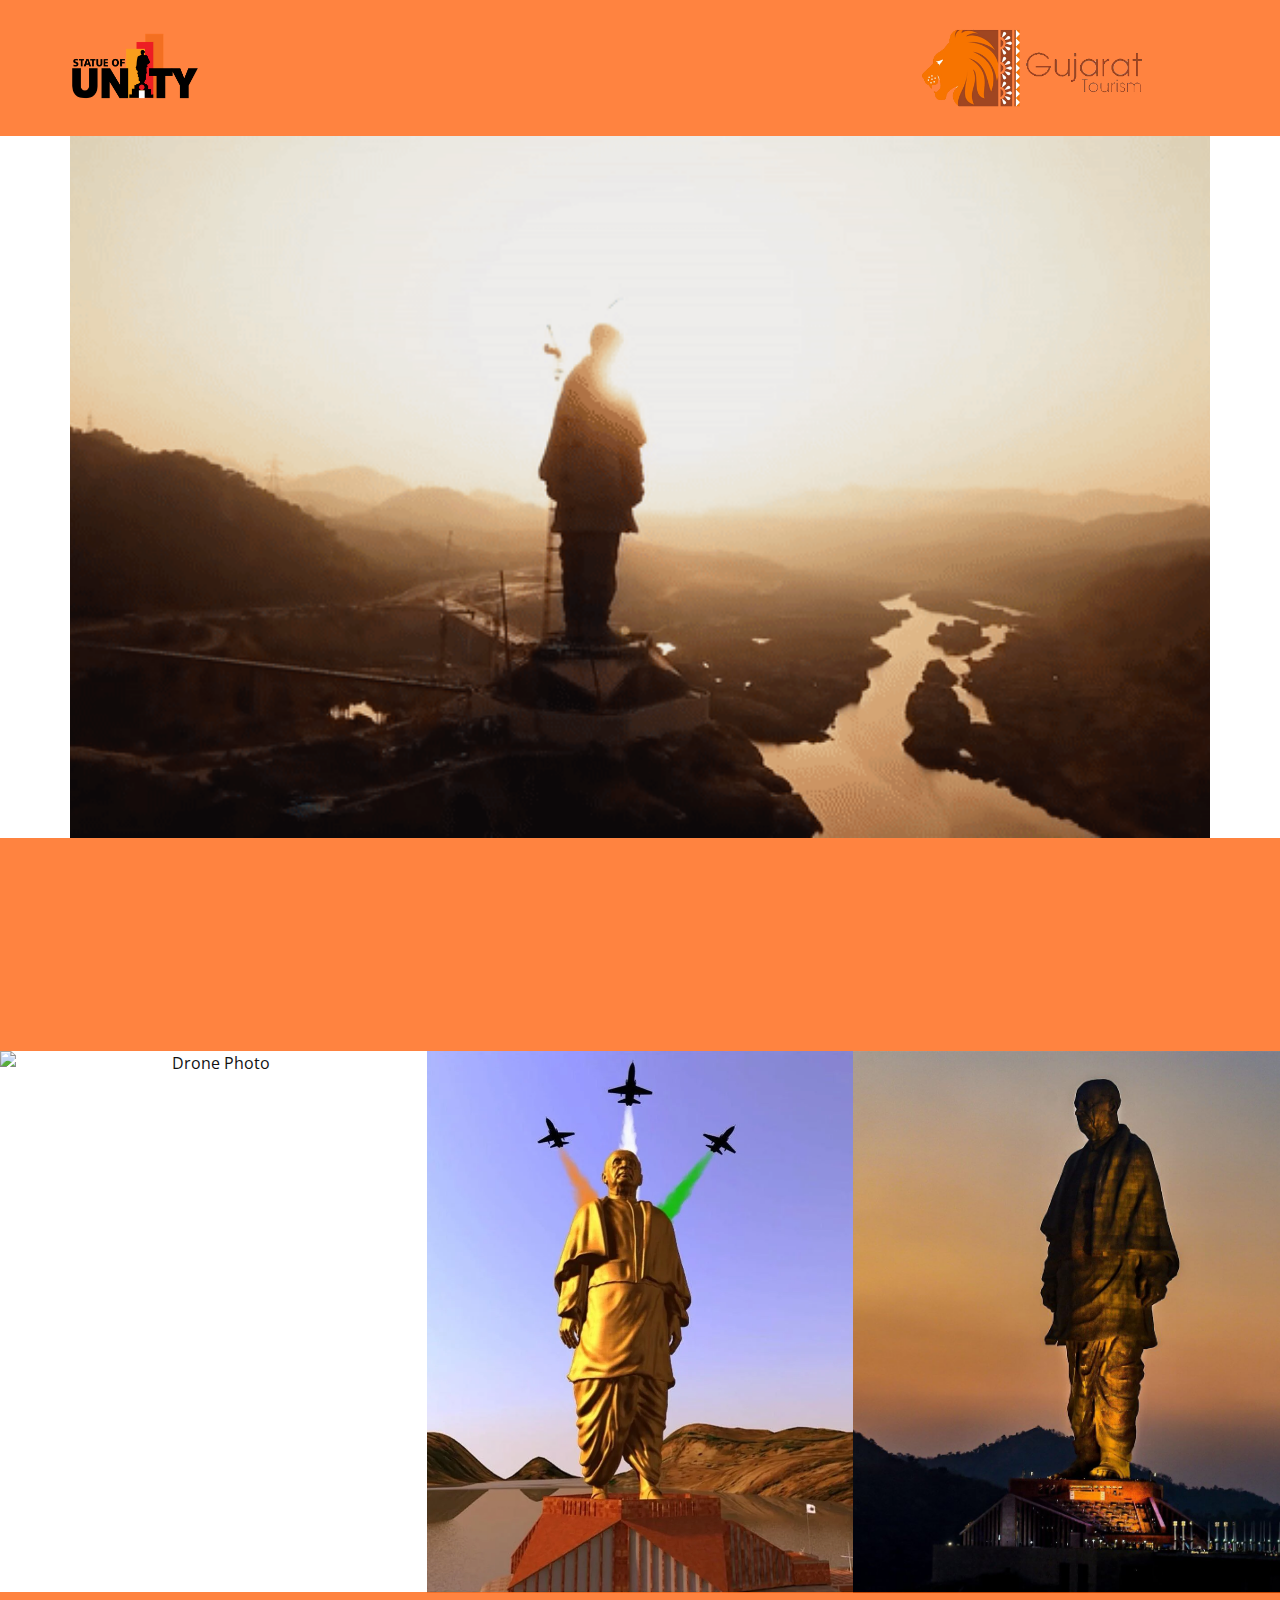
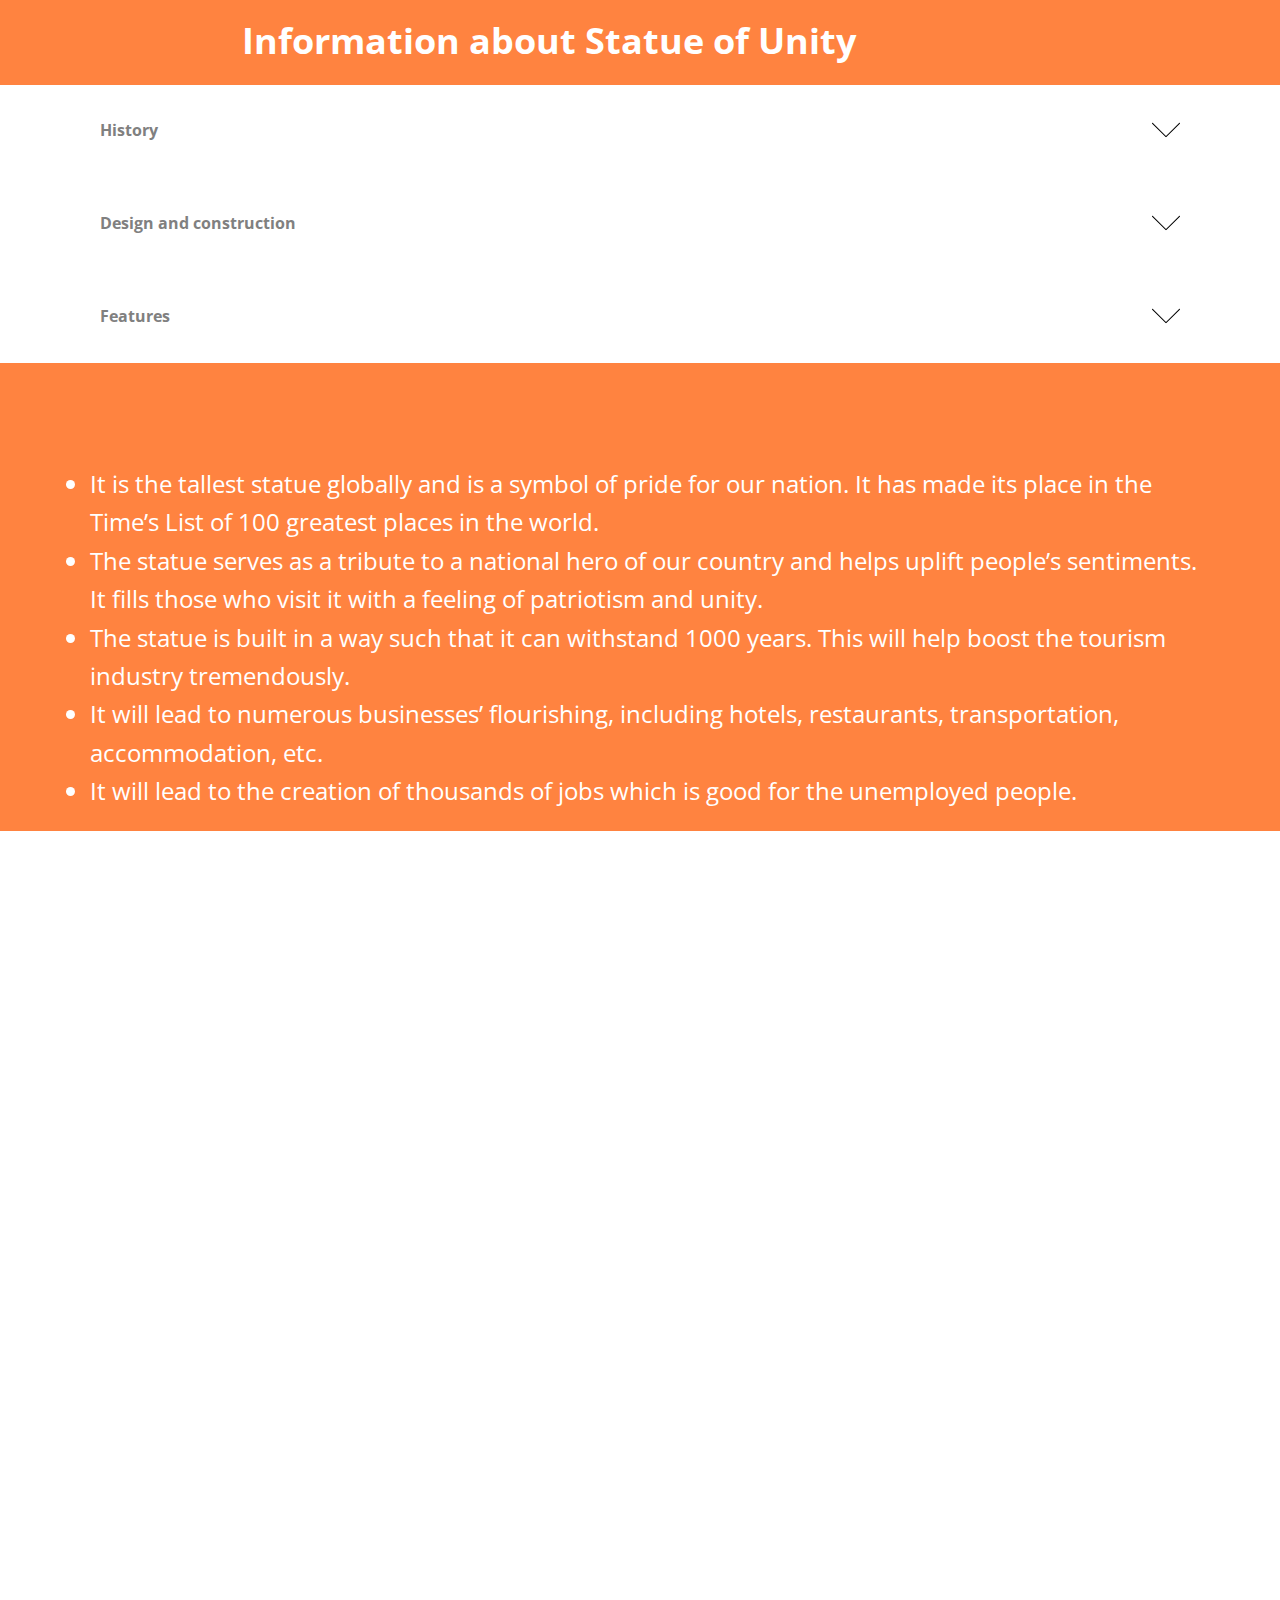
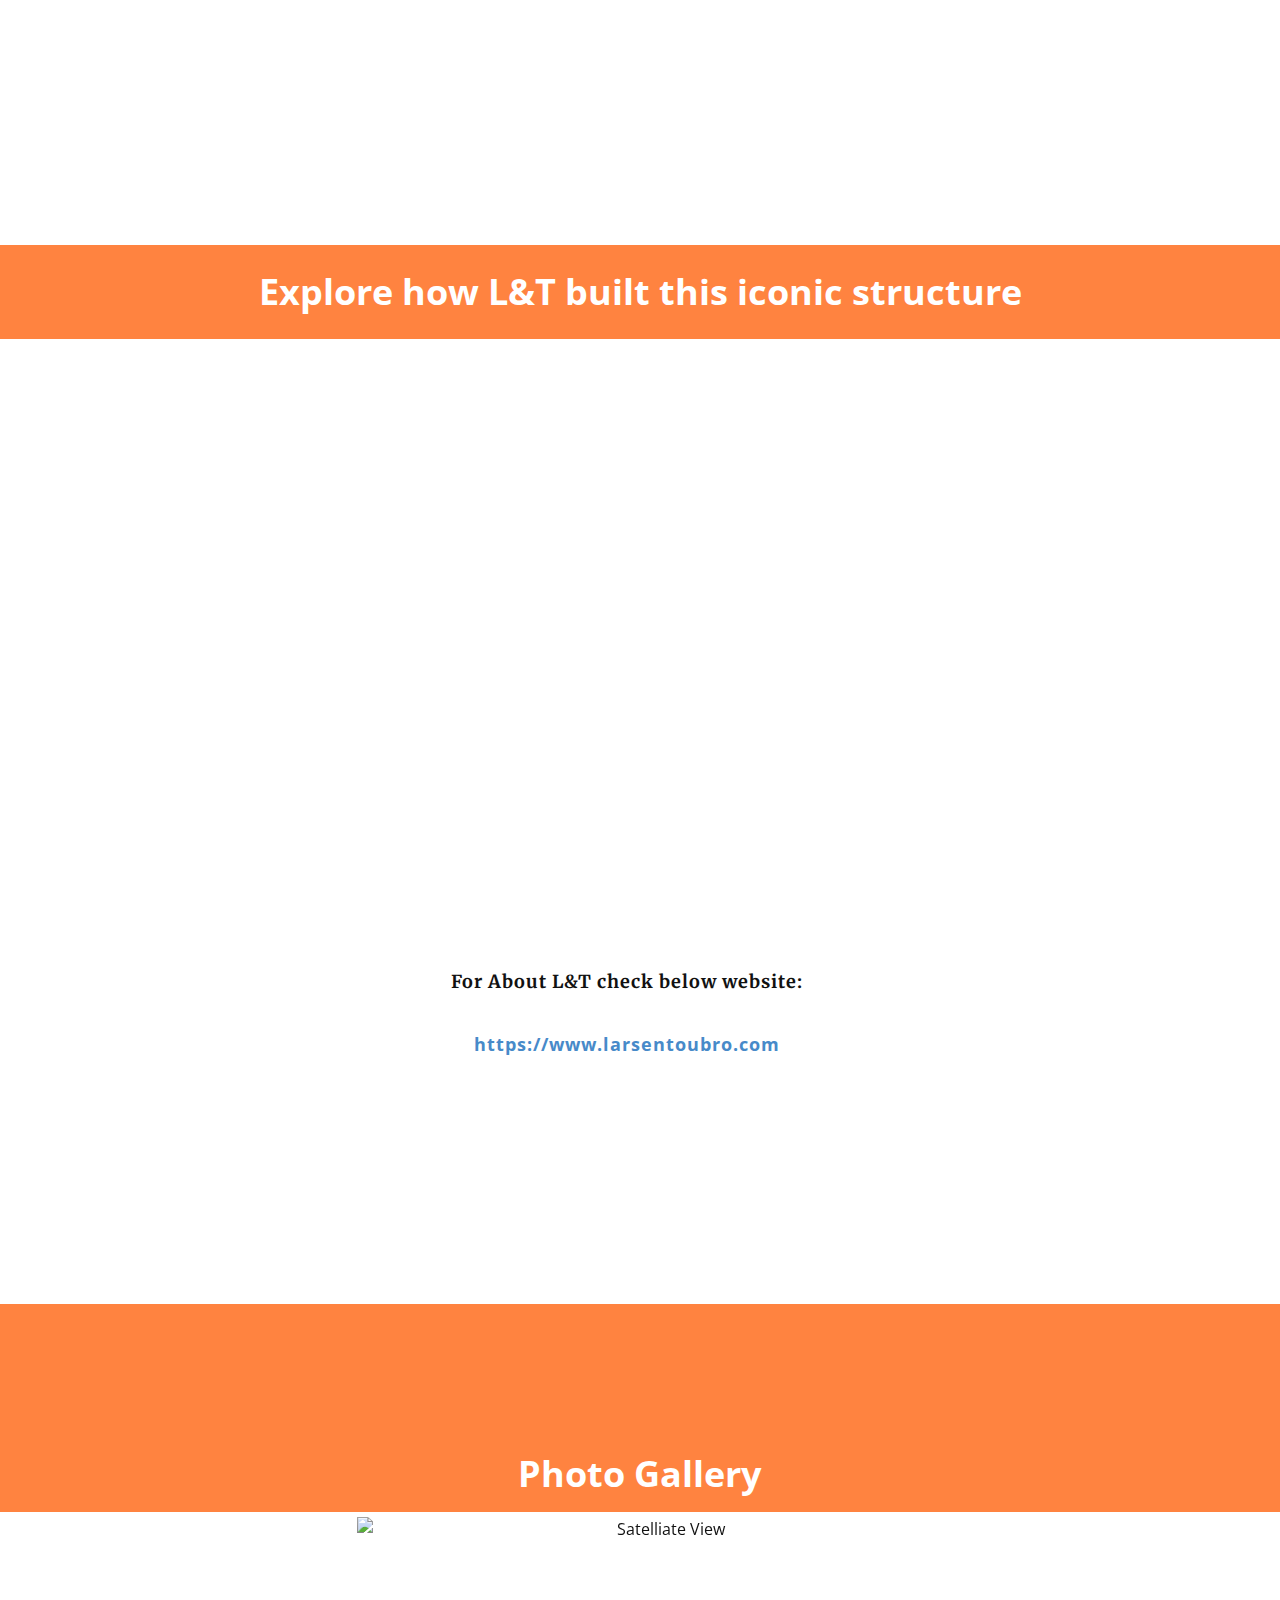
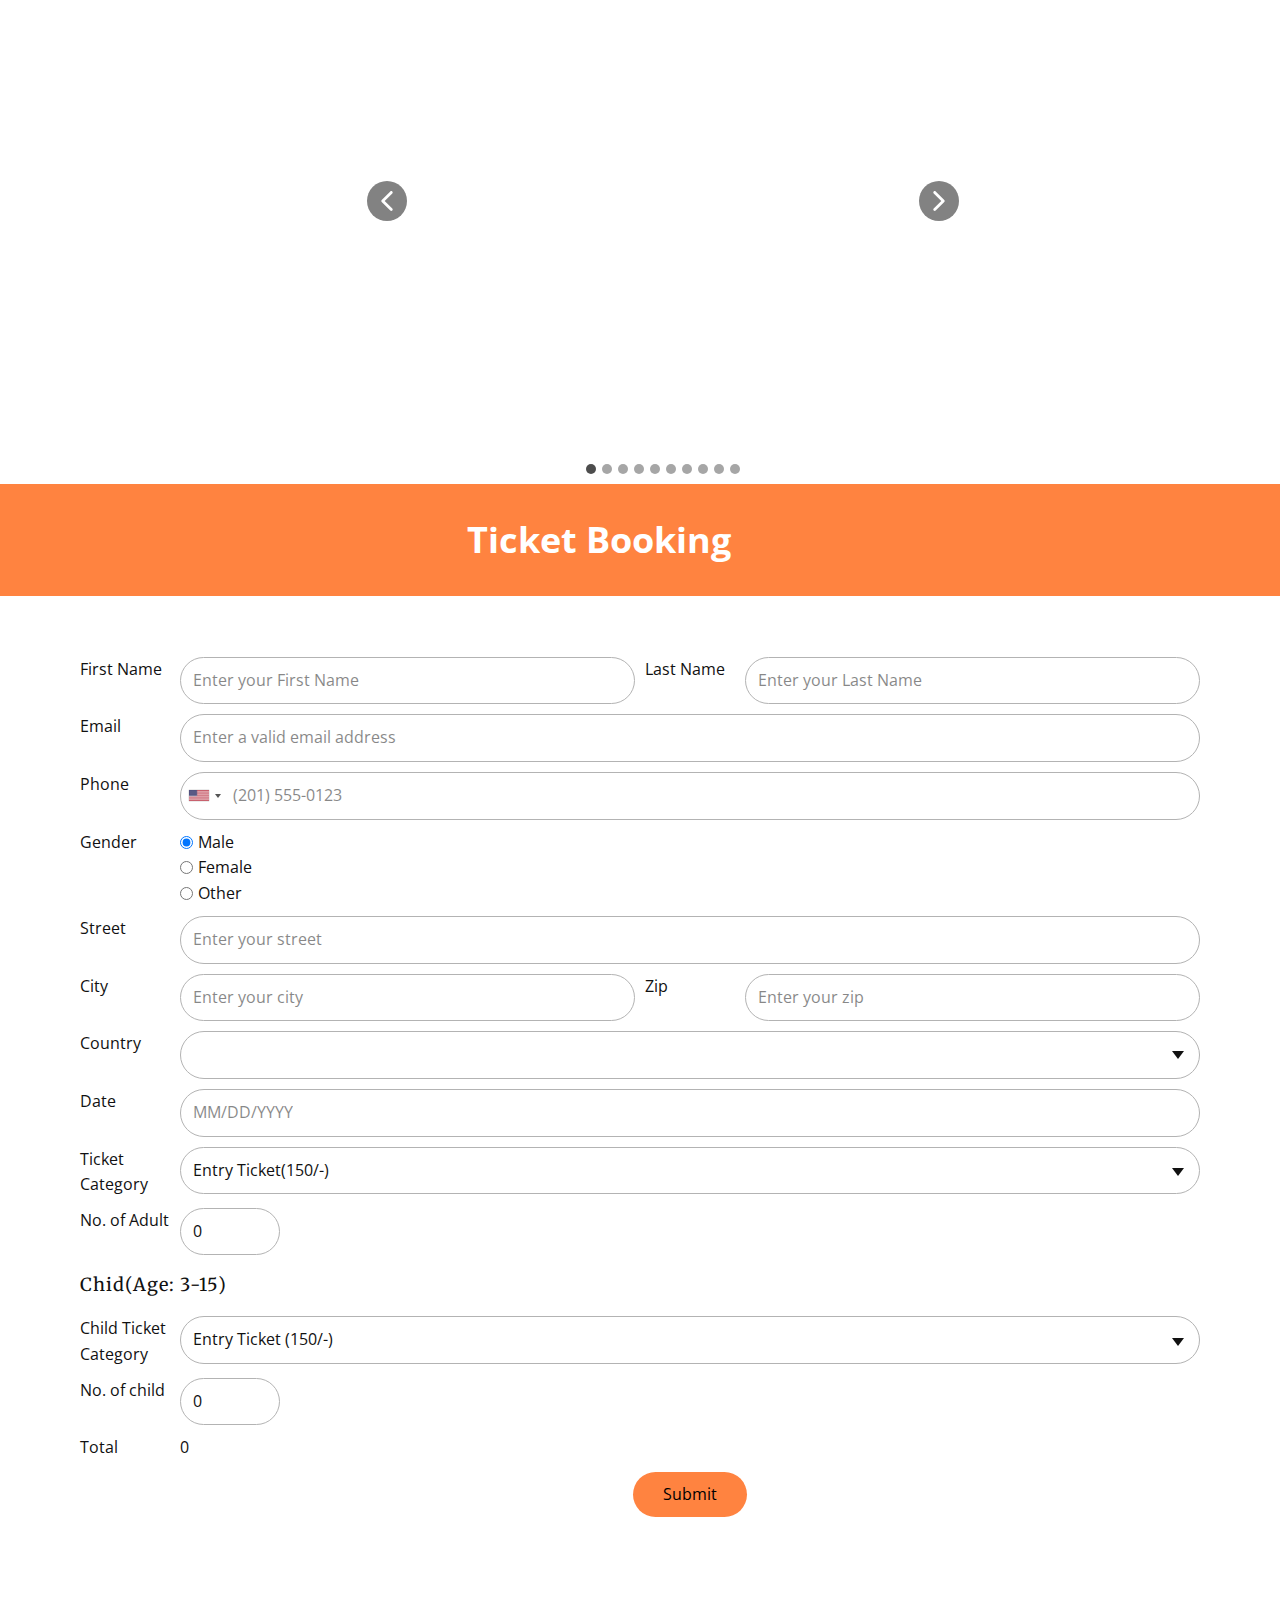
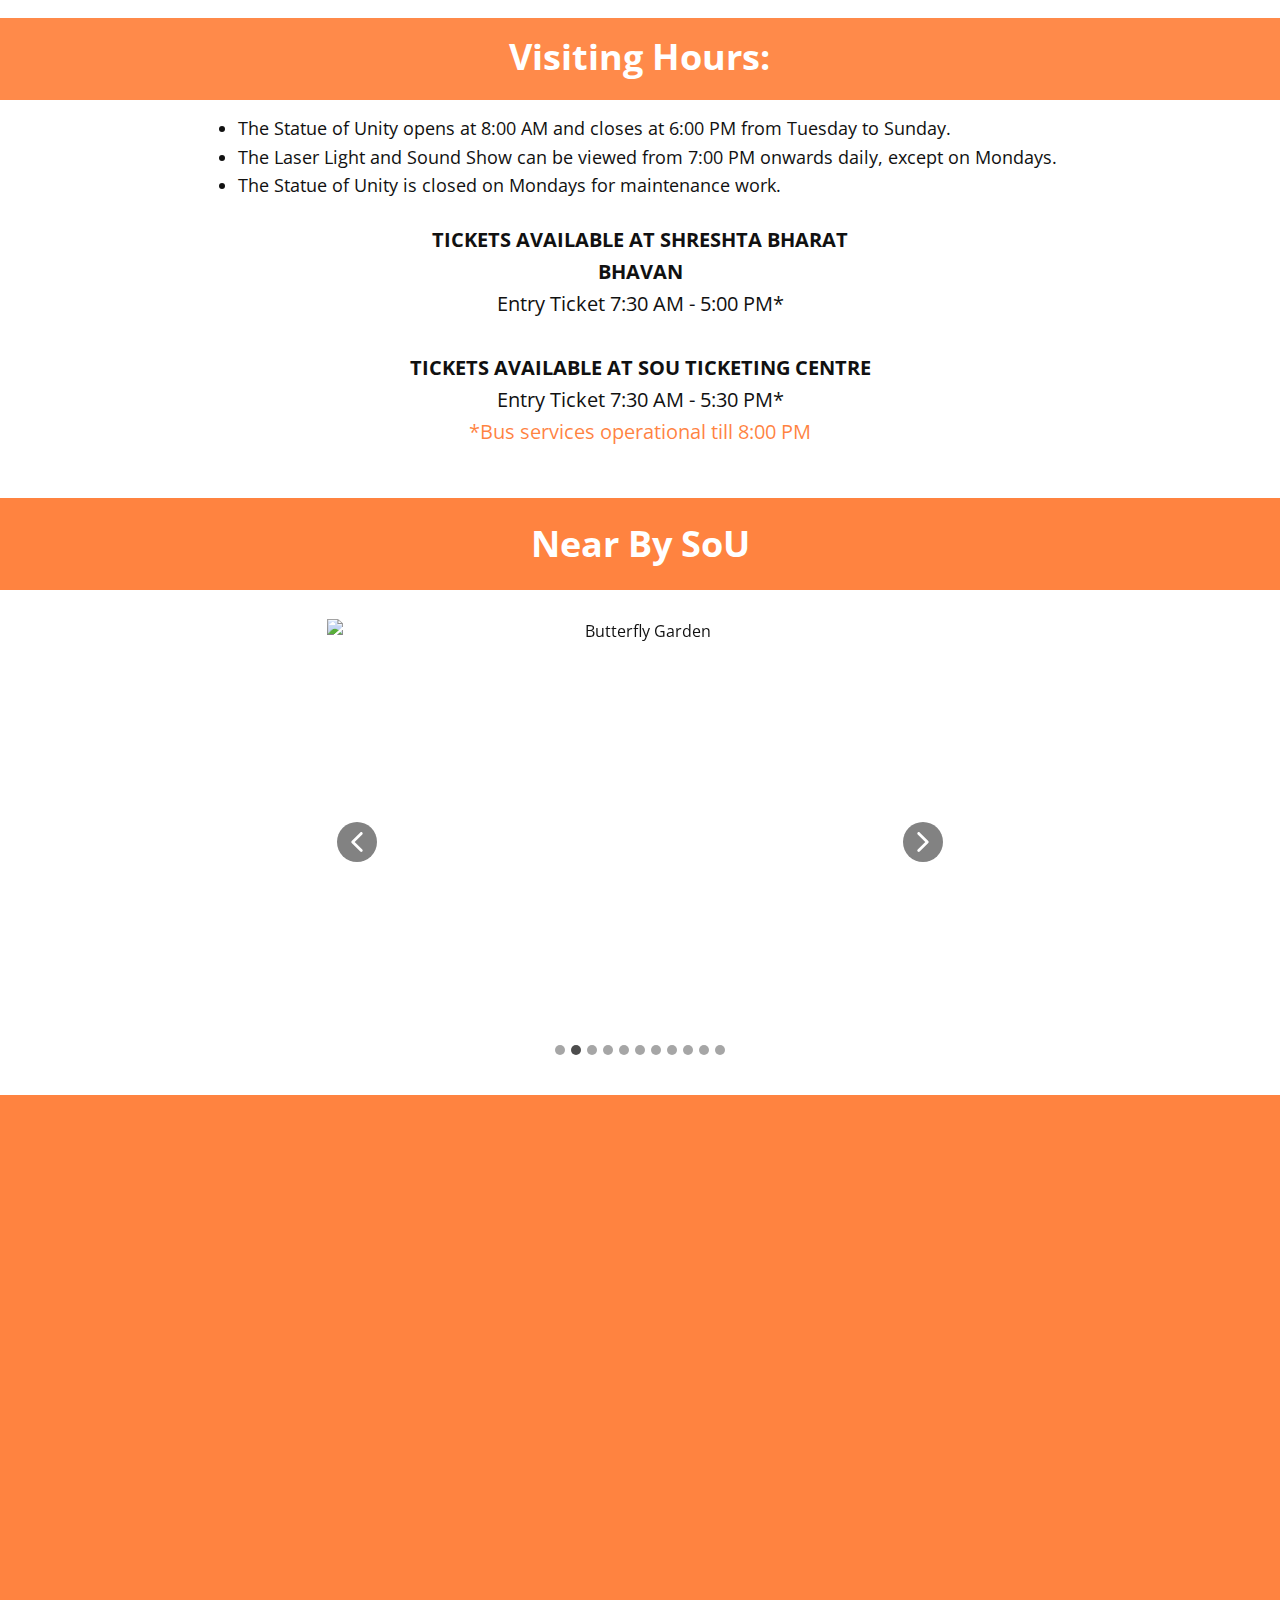
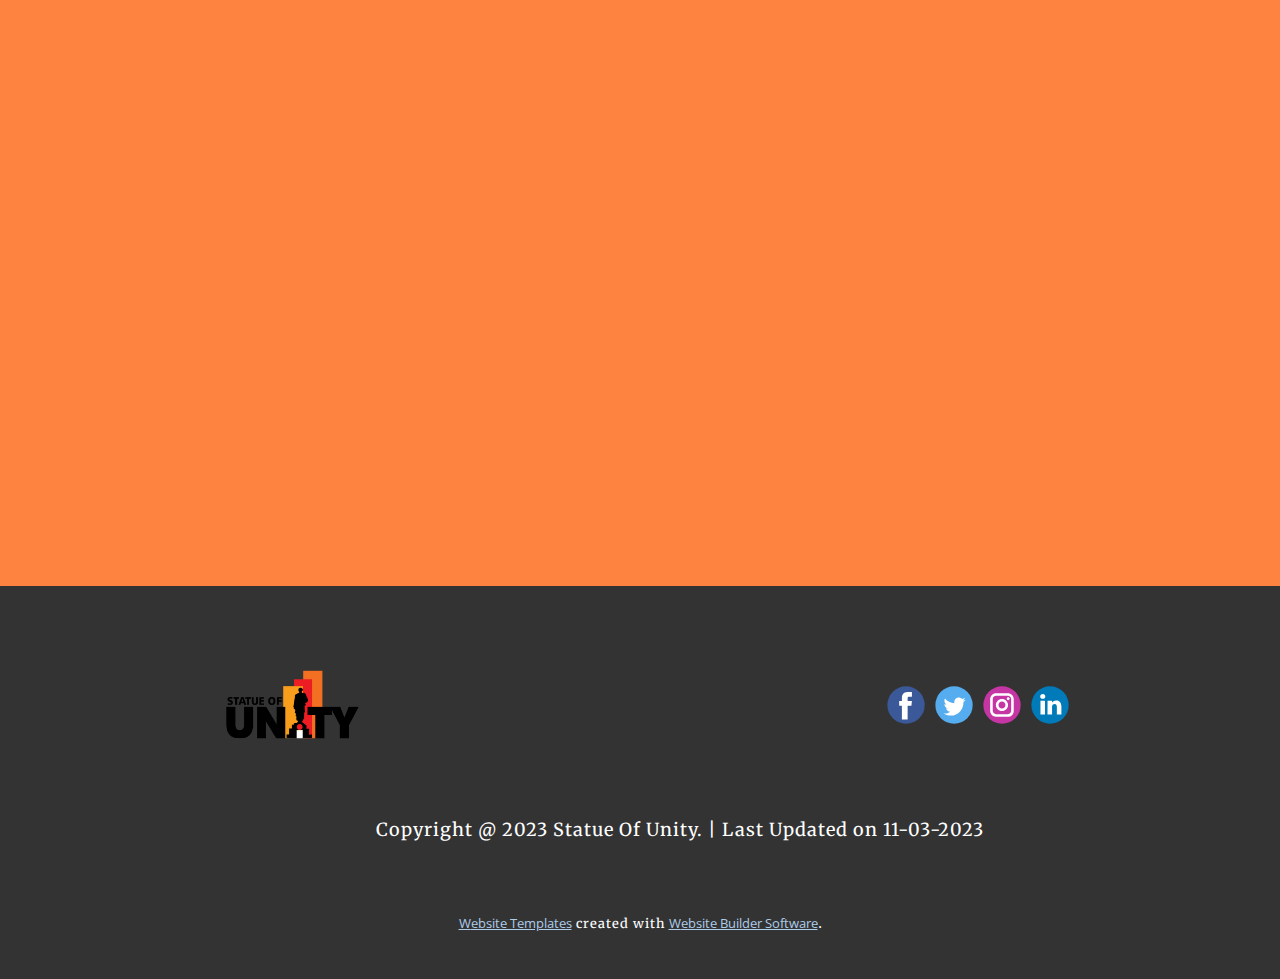
==== commit e9638a7b: "Add files via upload" ====
--- a/Home.html
+++ b/Home.html
@@ -41,11 +41,11 @@
     <meta property="og:title" content="Home">
     <meta property="og:type" content="website">
   <meta data-intl-tel-input-cdn-path="intlTelInput/" /></head>
-  <body class="u-body u-xl-mode" data-lang="en"><header class="u-clearfix u-custom-color-2 u-header u-header" id="sec-0ff4"><div class="u-clearfix u-sheet u-valign-middle u-sheet-1">
+  <body class="u-body u-xl-mode" data-lang="en"><header class="u-clearfix u-custom-color-2 u-header u-header" id="sec-0ff4"><div class="u-clearfix u-sheet u-sheet-1">
         <a href="https://nicepage.com" class="u-hover-feature u-image u-logo u-image-1" data-image-width="512" data-image-height="512">
           <img src="images/statue-of-unity-1-1100882.png" class="u-logo-image u-logo-image-1">
         </a>
-        <img class="u-hover-feature u-image u-image-contain u-image-default u-image-2" src="images/34552160-0.png" alt="" data-image-width="402" data-image-height="230">
+        <img class="u-hover-feature u-image u-image-contain u-image-default u-image-2" src="images/34552160-01.png" alt="" data-image-width="402" data-image-height="162" data-href="https://www.gujarattourism.com/" data-target="_blank">
       </div></header>
     <section class="u-clearfix u-section-1" id="sec-d086">
       <div class="u-clearfix u-image u-image-default u-sheet u-image-1" data-image-width="600" data-image-height="338"></div>
@@ -205,7 +205,7 @@
     </section>
     <section class="u-clearfix u-custom-color-2 u-typography-custom-page-typography-12--Map u-section-9" id="sec-465c">
       <div class="u-clearfix u-sheet u-sheet-1">
-        <h2 class="u-text u-text-default-lg u-text-default-md u-text-default-sm u-text-default-xl u-text-1">Photo Gallery</h2>
+        <h2 class="u-text u-text-1">Photo Gallery</h2>
       </div>
     </section>
     <section class="u-align-center u-clearfix u-white u-section-10" id="sec-fa55">
--- a/nicepage.css
+++ b/nicepage.css
@@ -42262,16 +42262,16 @@
 }
 
 .u-header .u-sheet-1 {
-  min-height: 135px;
+  min-height: 136px;
 }
 
 .u-header .u-image-1 {
   width: 130px;
   height: 130px;
   transition-duration: 1s;
-  transform: translateX(0px) translateY(0px) scale(1) rotate(0deg);
   text-shadow: 0px 0px 0px rgba(0,0,0,0);
   box-shadow: 2px 0 0 0 rgba(0,0,0,0);
+  transform: translateX(0px) translateY(0px) scale(1) rotate(0deg);
   margin: 1px auto 0 0;
 }
 
@@ -42281,13 +42281,13 @@
 }
 
 .u-header .u-image-2 {
-  width: 235px;
-  height: 134px;
+  width: 264px;
+  height: 90px;
   transition-duration: 0.5s;
   box-shadow: -2px 0 0 0 rgba(0,0,0,0);
+  text-shadow: 0px 0px 0px rgba(0,0,0,0);
   transform: translateX(0px) translateY(0px) scale(1) rotate(0deg);
-  text-shadow: 0px 0px 0px rgba(0,0,0,0);
-  margin: -130px 13px 1px auto;
+  margin: -108px 44px 23px auto;
 }
 @media (max-width: 1199px) {
   .u-header .u-image-1 {
@@ -42296,10 +42296,10 @@
   }
 
   .u-header .u-image-2 {
-    width: 235px;
-    height: 134px;
-    margin-top: -130px;
-    margin-right: 13px;
+    width: 264px;
+    height: 90px;
+    margin-top: -108px;
+    margin-right: 44px;
   }
 }
 
@@ -42312,7 +42312,6 @@
   .u-header .u-image-2 {
     width: 224px;
     height: 128px;
-    margin-right: 0;
   }
 }
 @media (max-width: 575px) {
@@ -42350,22 +42349,6 @@
     transform: rotate(0deg) scale(1) translateX(0px) translateY(0px) !important
 } .u-header .u-image-2, .u-header .u-image-2:before, .u-header .u-image-2 > .u-container-layout:before {
     transition-property: fill, color, background-color, stroke-width, border-style, border-width, border-top-width, border-left-width, border-right-width, border-bottom-width, custom-border, borders, box-shadow, text-shadow, opacity, border-radius, stroke, border-color, font-size, font-style, font-weight, text-decoration, letter-spacing, transform, background-image, image-zoom, background-size, background-position
-}
-.u-header .u-image-2 {
-    border-color: transparent !important
-}
-.u-header .u-image-2.u-image-2.u-image-2:hover {
-    box-shadow: 2px 2px 8px 0px rgba(128,128,128,1) !important;
-    transform: translateX(0px) translateY(px) scale(1) rotate(0deg) !important;
-    text-shadow: 0px 0px 0px rgba(0,0,0,0) !important
-}
-.u-header .u-image-2 {
-    border-color: transparent !important
-}
-.u-header .u-image-2.u-image-2.u-image-2.hover {
-    box-shadow: 2px 2px 8px 0px rgba(128,128,128,1) !important;
-    transform: translateX(0px) translateY(px) scale(1) rotate(0deg) !important;
-    text-shadow: 0px 0px 0px rgba(0,0,0,0) !important
 }
 .u-header .u-container-layout:hover .u-image-2 {
     transform: rotate(0deg) scale(1) translateX(0px) translateY(0px) !important
--- a/Home.css
+++ b/Home.css
@@ -778,7 +778,7 @@
 }
 
 .u-section-8 .u-sheet-1 {
-  min-height: 746px;
+  min-height: 965px;
 }
 
 .u-section-8 .u-video-1 {
@@ -813,7 +813,7 @@
 
 .u-section-8 .u-text-2 {
   font-weight: 400;
-  margin: -20px 347px 20px 321px;
+  margin: -20px 347px 60px 321px;
 }
 
 .u-section-8 .u-btn-2 {
@@ -960,12 +960,13 @@
 .u-container-layout.hover .u-section-8 .u-video-1 {
   transform: rotate(0deg) scale(1) translateX(0px) translateY(0px) !important;
 }.u-section-9 .u-sheet-1 {
-  min-height: 76px;
+  min-height: 207px;
 }
 
 .u-section-9 .u-text-1 {
   font-weight: 700;
-  margin: 19px auto;
+  width: 244px;
+  margin: 150px auto 19px;
 }
 
 @media (max-width: 575px) {
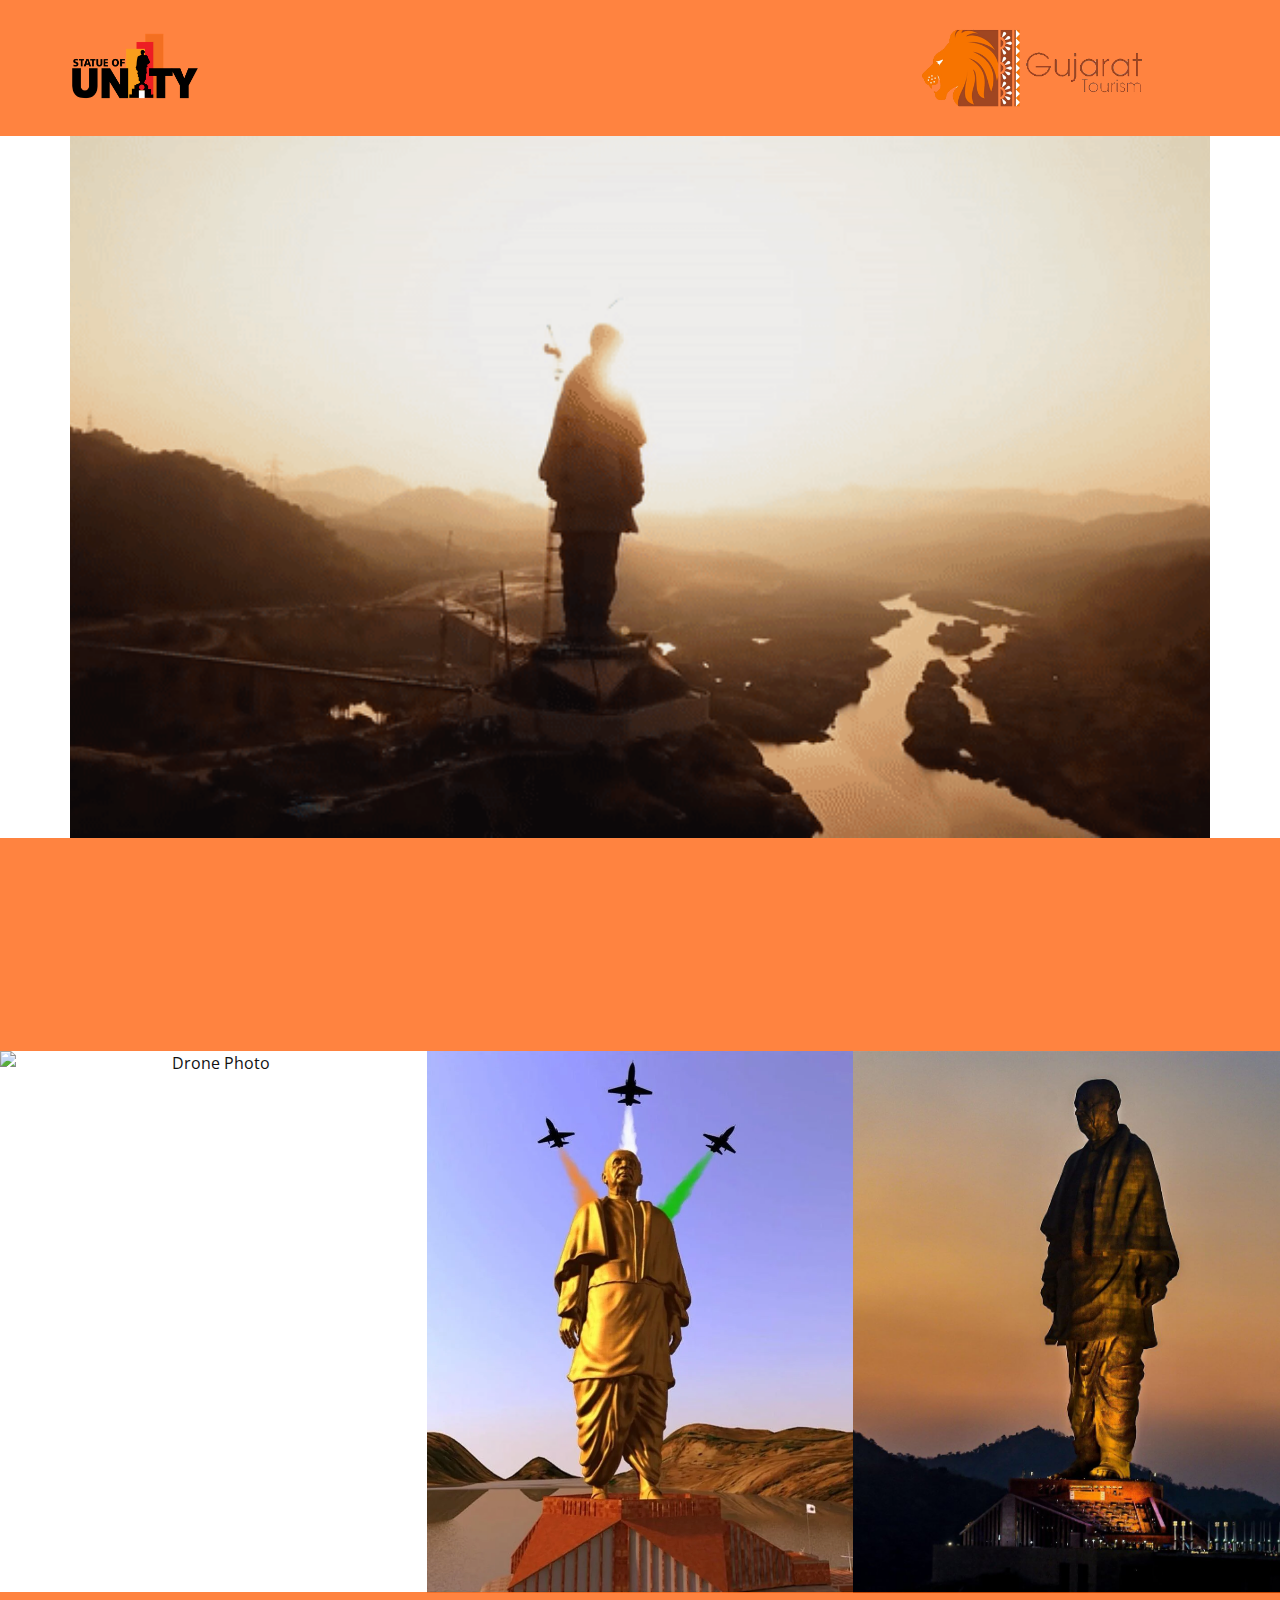
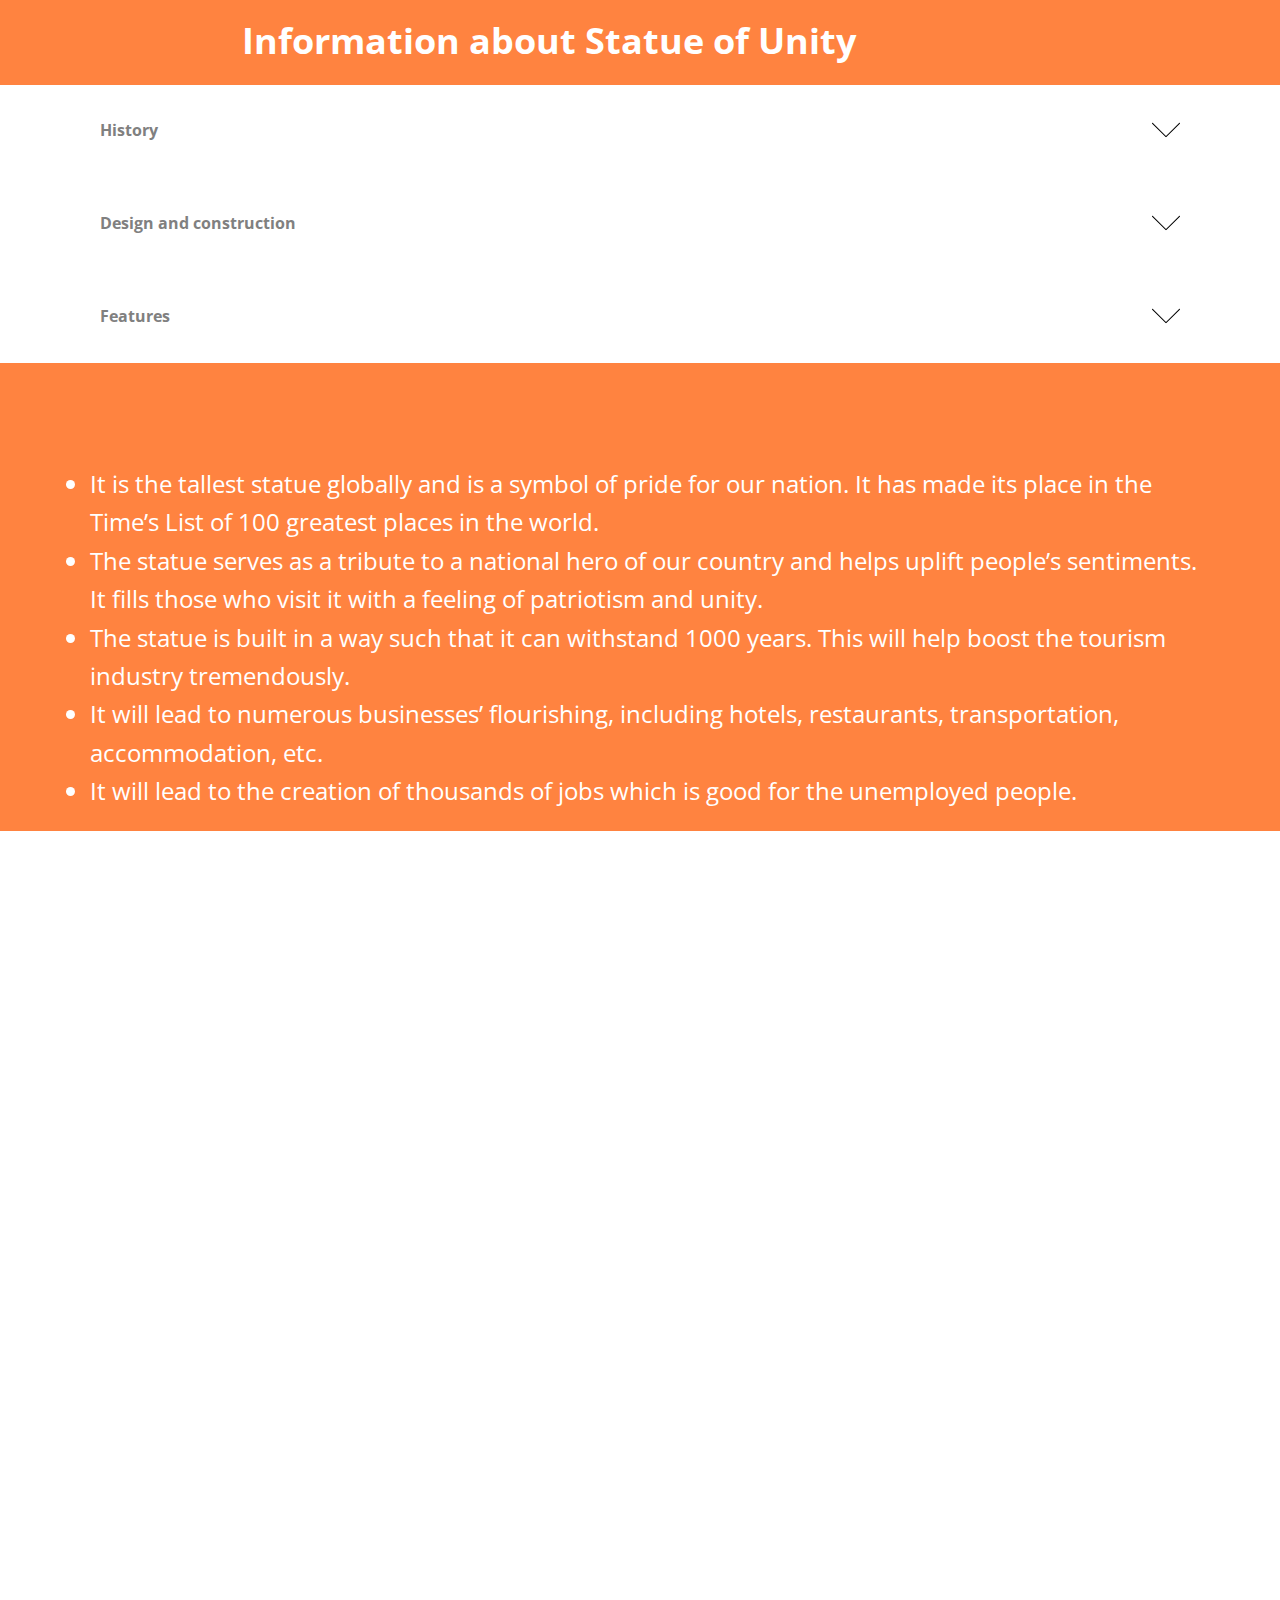
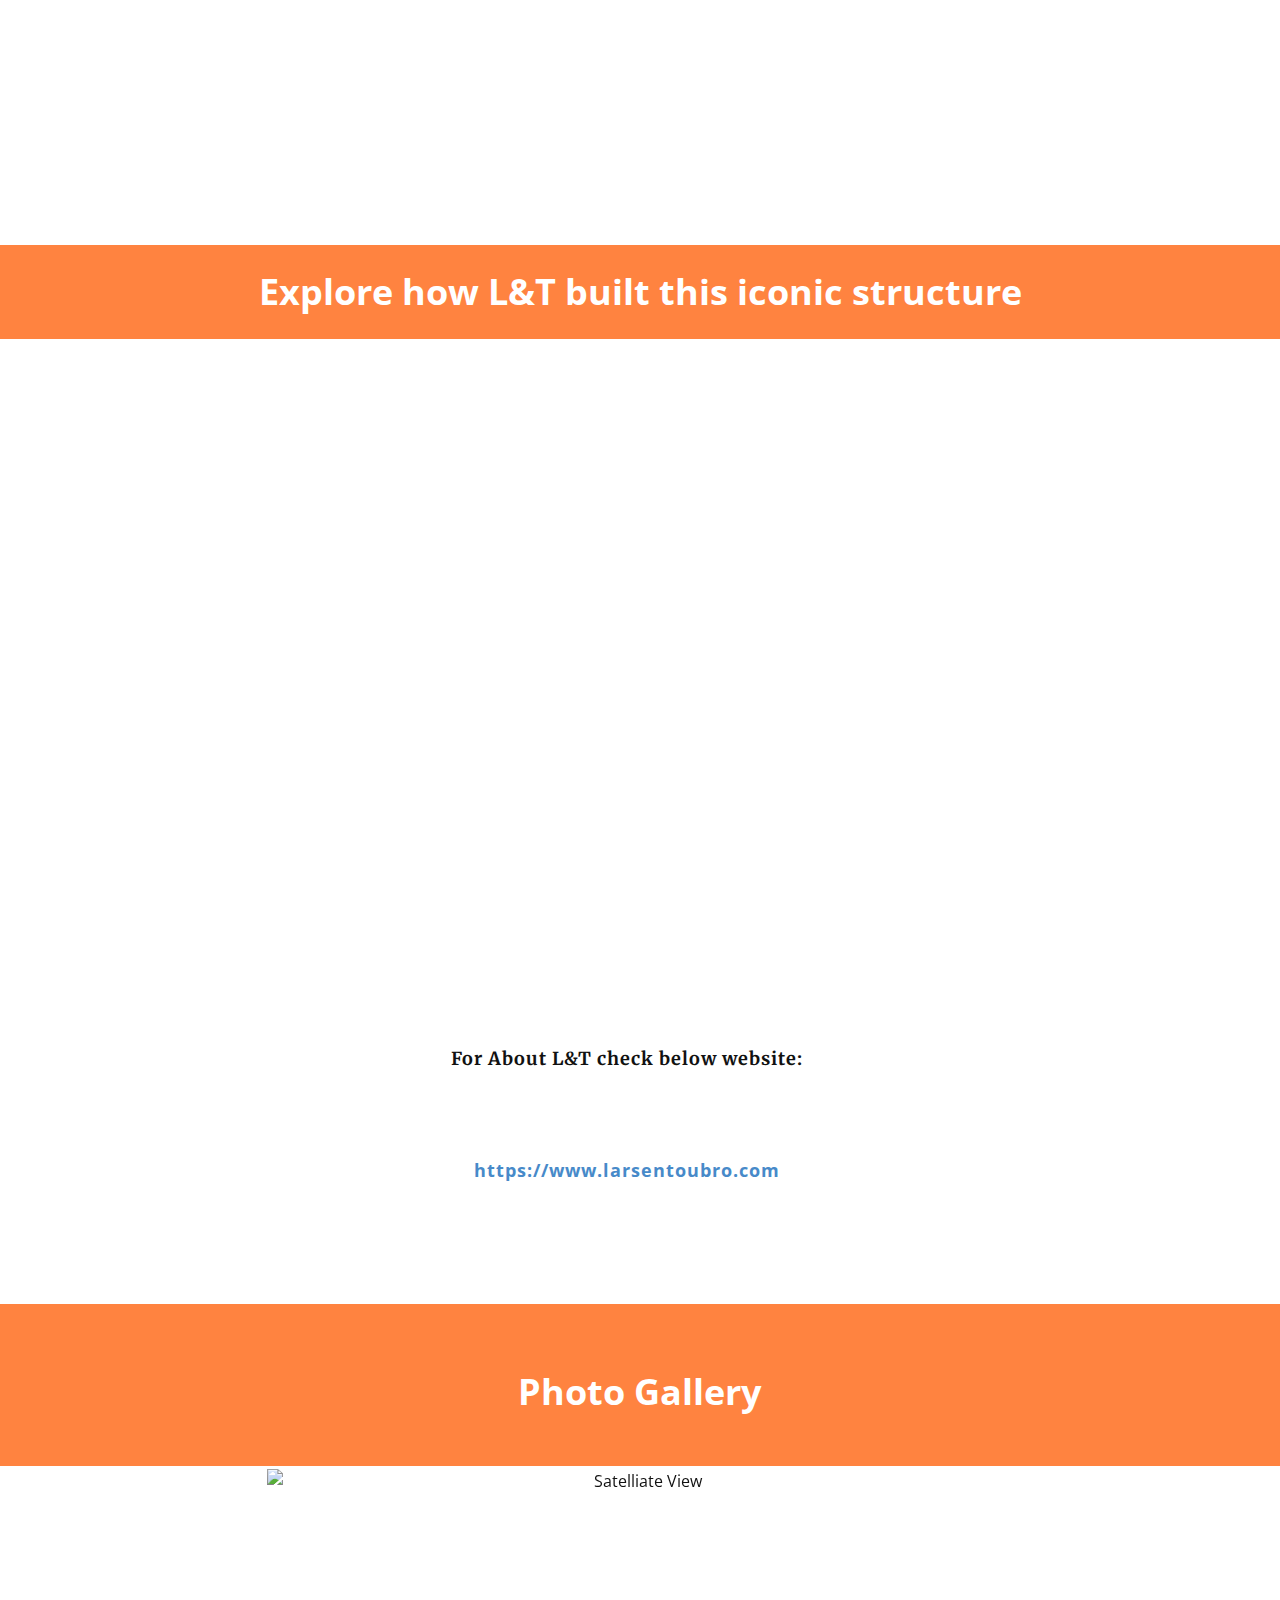
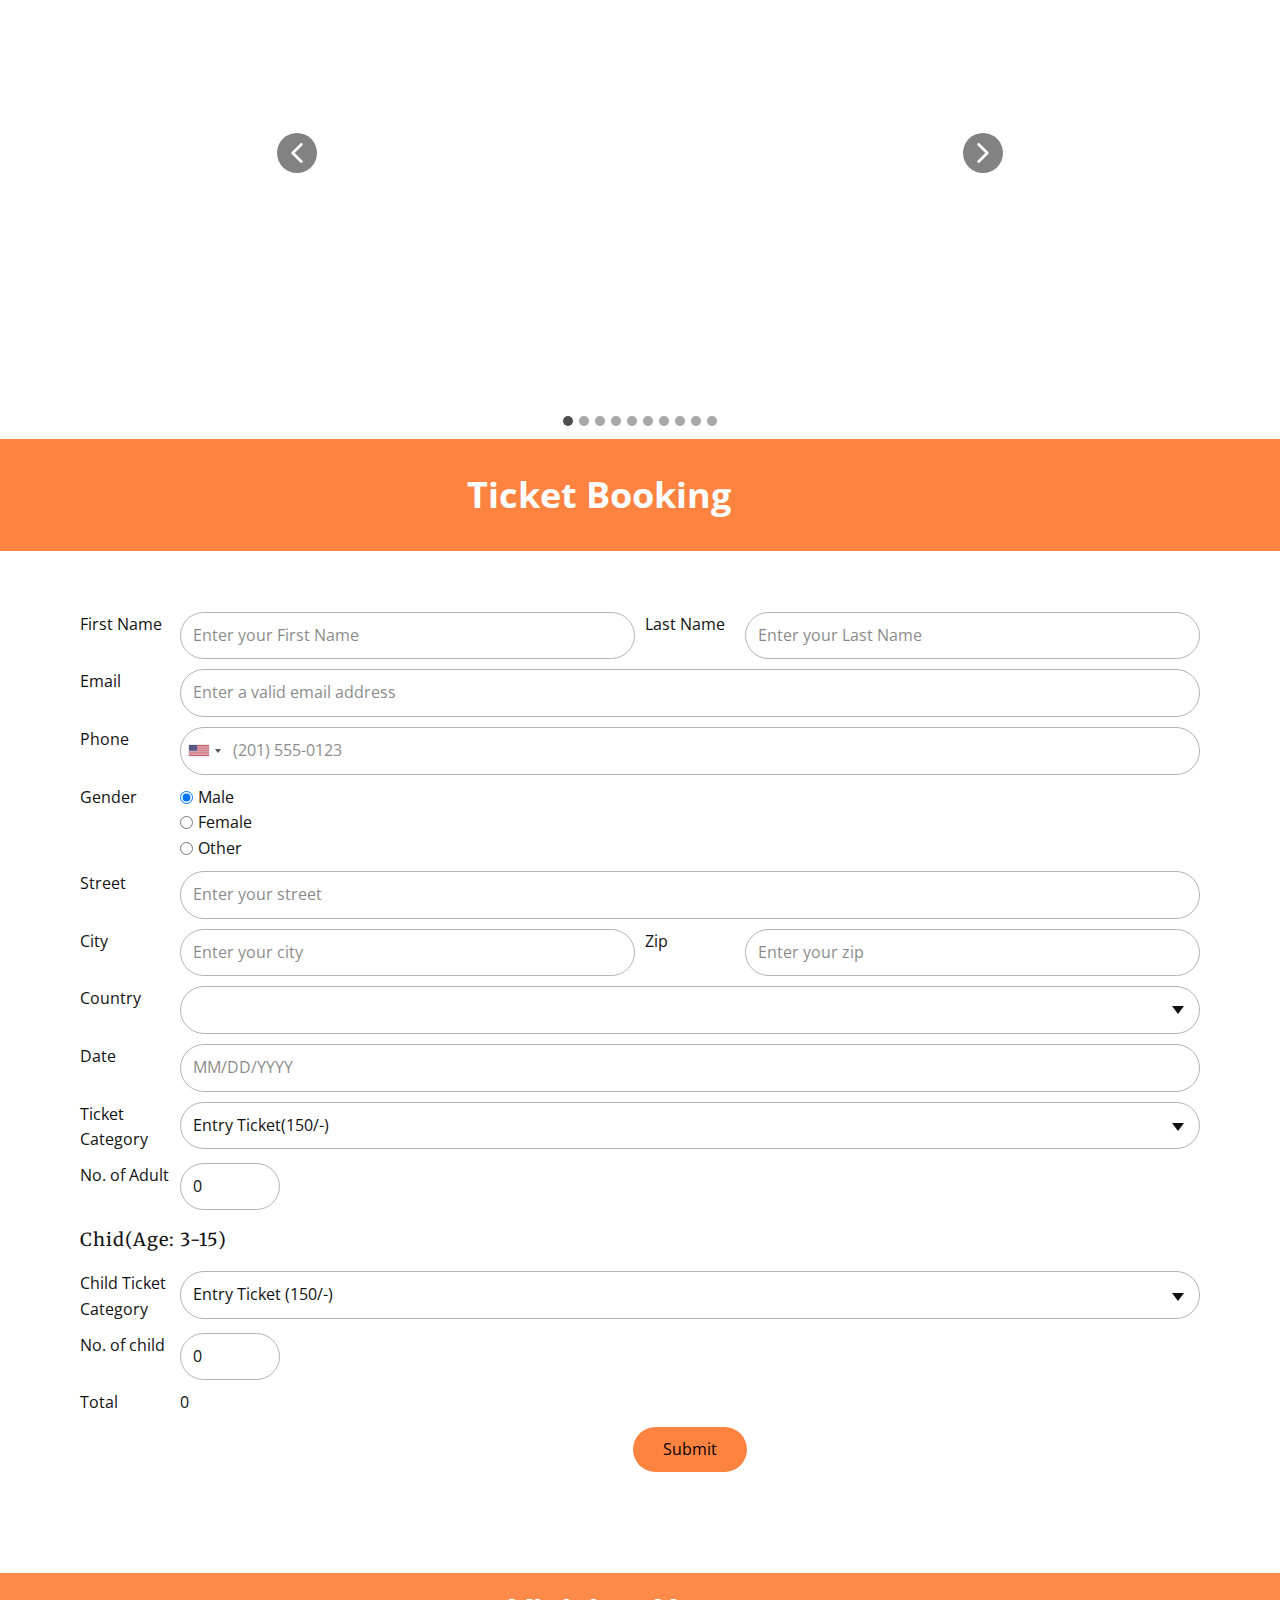
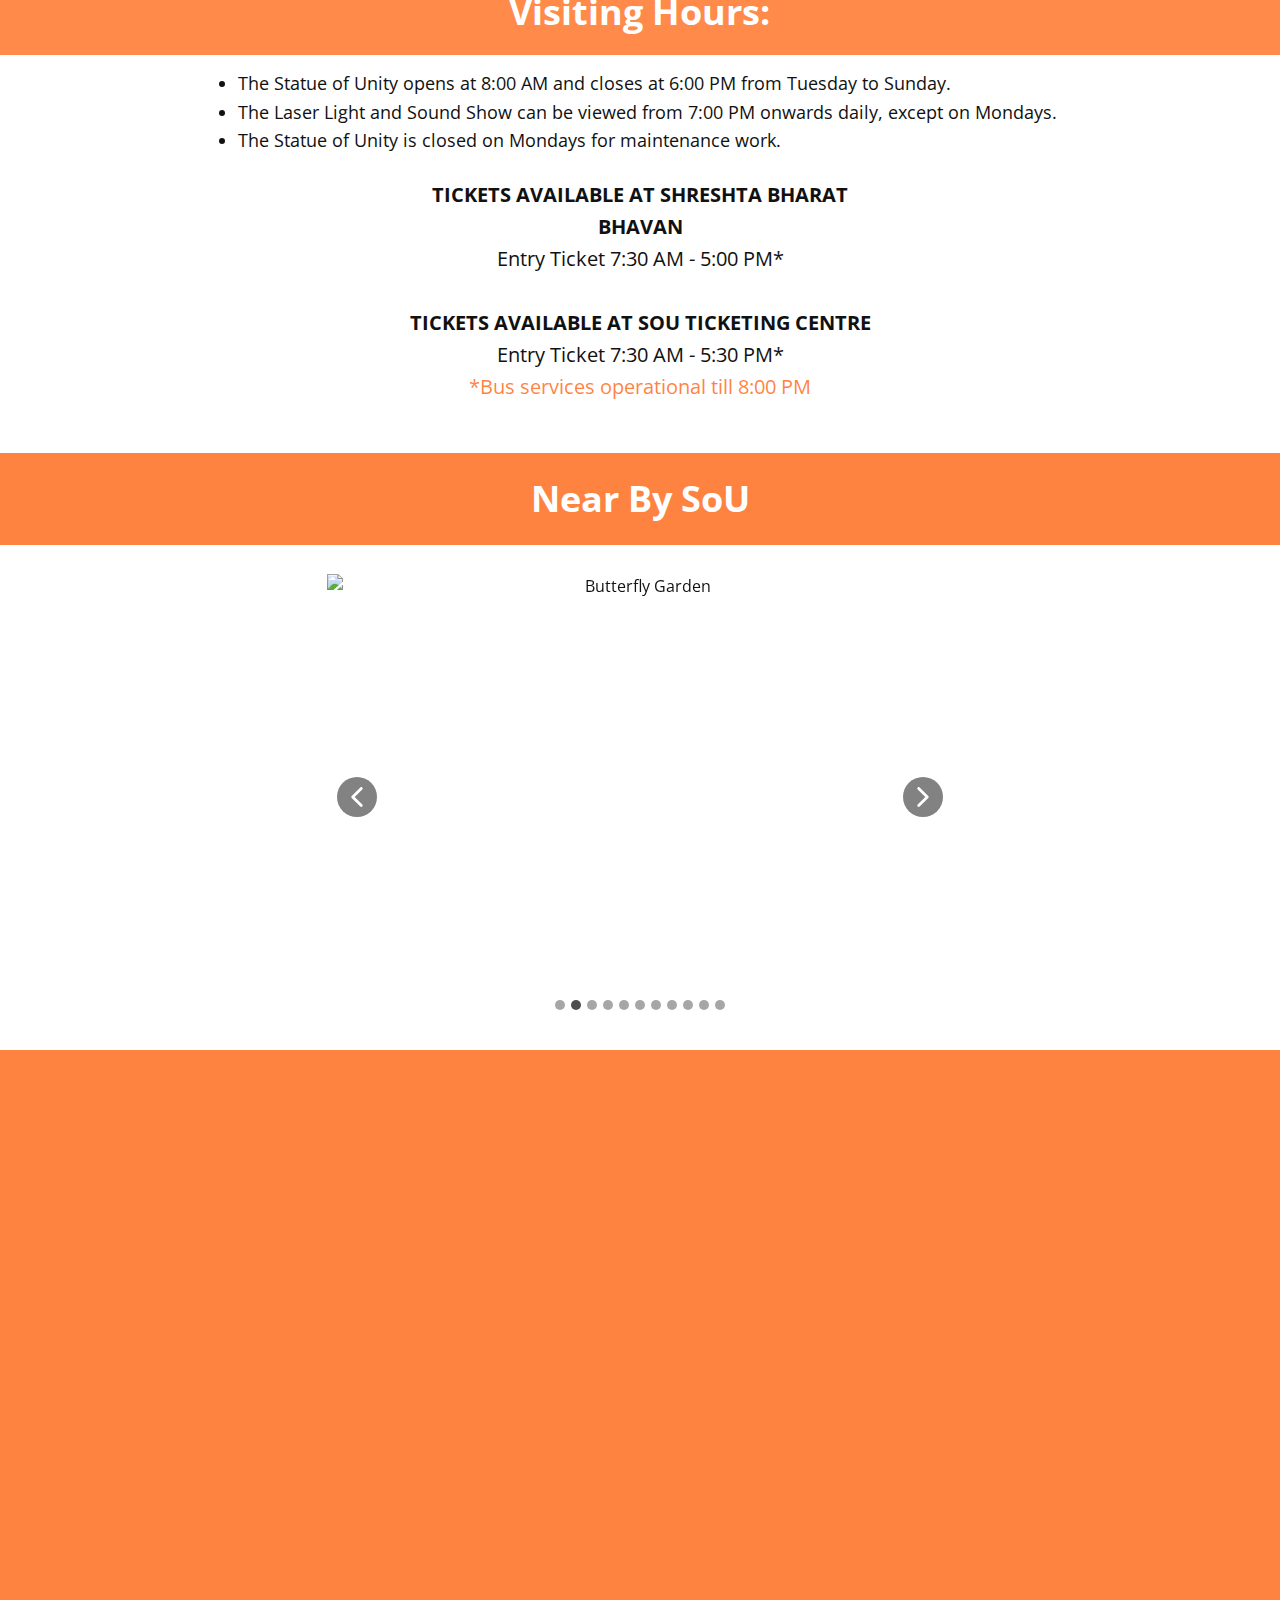
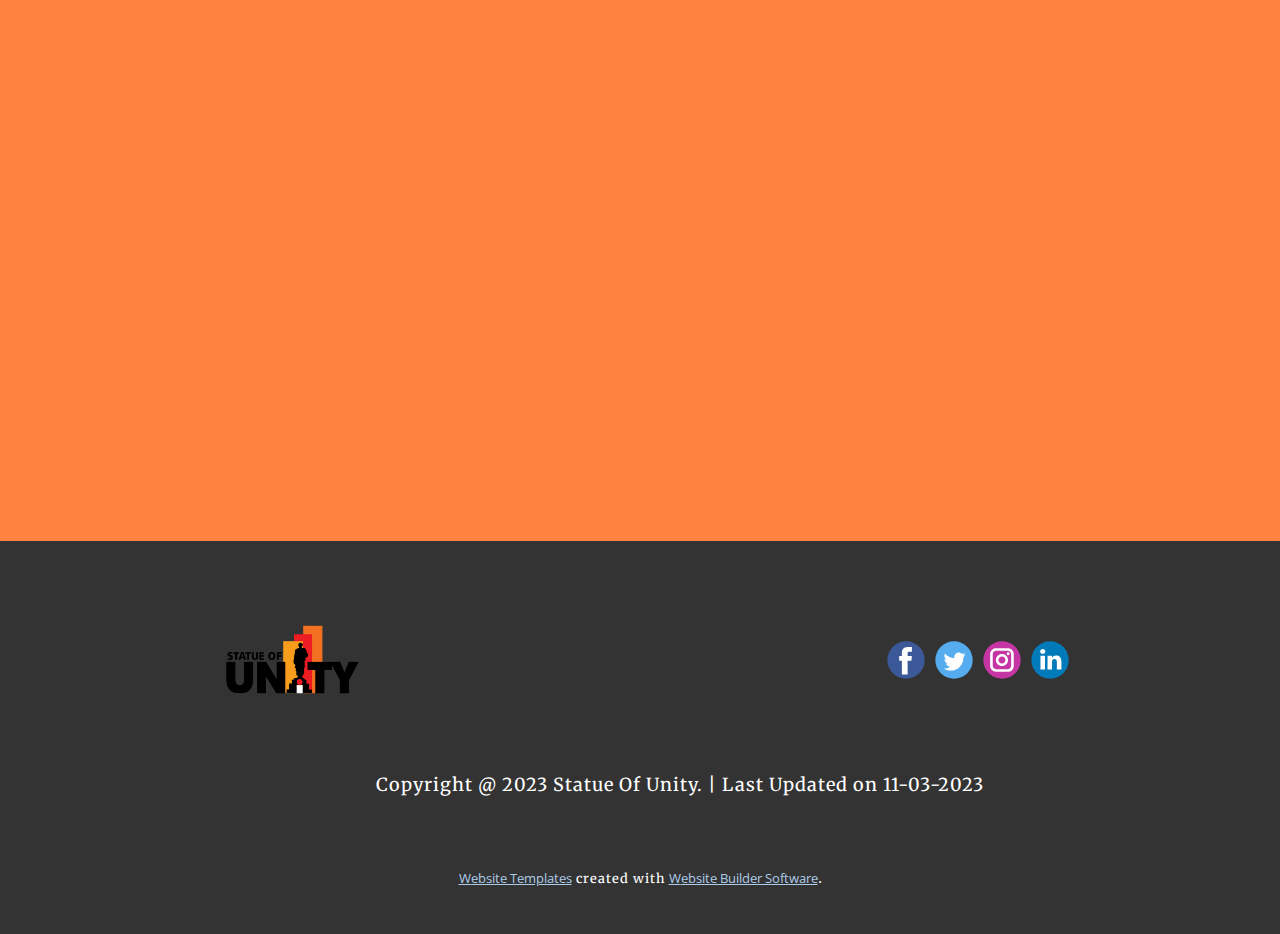
==== commit 4cf8f03c: "Add files via upload" ====
--- a/Home.html
+++ b/Home.html
@@ -209,7 +209,7 @@
       </div>
     </section>
     <section class="u-align-center u-clearfix u-white u-section-10" id="sec-fa55">
-      <div class="u-clearfix u-sheet u-sheet-1">
+      <div class="u-clearfix u-sheet u-valign-middle u-sheet-1">
         <div class="u-carousel u-carousel-duration-1500 u-gallery u-gallery-slider u-layout-carousel u-no-transition u-show-text-always u-gallery-1" id="carousel-d2d5" data-interval="1000" data-u-ride="carousel">
           <ol class="u-absolute-hcenter u-carousel-indicators u-carousel-indicators-1">
             <li data-u-target="#carousel-d2d5" data-u-slide-to="0" class="u-active u-grey-70 u-shape-circle" style="width: 10px; height: 10px;"></li>
@@ -252,7 +252,7 @@
               </div>
               <style data-mode="XL" data-visited="true"></style>
               <style data-mode="LG"></style>
-              <style data-mode="MD"></style>
+              <style data-mode="MD" data-visited="true"></style>
               <style data-mode="SM"></style>
               <style data-mode="XS"></style>
             </div>
@@ -266,7 +266,7 @@
               </div>
               <style data-mode="XL" data-visited="true"></style>
               <style data-mode="LG"></style>
-              <style data-mode="MD"></style>
+              <style data-mode="MD" data-visited="true"></style>
               <style data-mode="SM"></style>
               <style data-mode="XS"></style>
             </div>
@@ -280,7 +280,7 @@
               </div>
               <style data-mode="XL" data-visited="true"></style>
               <style data-mode="LG"></style>
-              <style data-mode="MD"></style>
+              <style data-mode="MD" data-visited="true"></style>
               <style data-mode="SM"></style>
               <style data-mode="XS"></style>
             </div>
@@ -294,7 +294,7 @@
               </div>
               <style data-mode="XL" data-visited="true"></style>
               <style data-mode="LG"></style>
-              <style data-mode="MD"></style>
+              <style data-mode="MD" data-visited="true"></style>
               <style data-mode="SM"></style>
               <style data-mode="XS"></style>
             </div>
@@ -308,7 +308,7 @@
               </div>
               <style data-mode="XL" data-visited="true"></style>
               <style data-mode="LG"></style>
-              <style data-mode="MD"></style>
+              <style data-mode="MD" data-visited="true"></style>
               <style data-mode="SM"></style>
               <style data-mode="XS"></style>
             </div>
@@ -322,7 +322,7 @@
               </div>
               <style data-mode="XL" data-visited="true"></style>
               <style data-mode="LG"></style>
-              <style data-mode="MD"></style>
+              <style data-mode="MD" data-visited="true"></style>
               <style data-mode="SM"></style>
               <style data-mode="XS"></style>
             </div>
@@ -336,7 +336,7 @@
               </div>
               <style data-mode="XL" data-visited="true"></style>
               <style data-mode="LG"></style>
-              <style data-mode="MD"></style>
+              <style data-mode="MD" data-visited="true"></style>
               <style data-mode="SM"></style>
               <style data-mode="XS"></style>
             </div>
@@ -350,7 +350,7 @@
               </div>
               <style data-mode="XL" data-visited="true"></style>
               <style data-mode="LG"></style>
-              <style data-mode="MD"></style>
+              <style data-mode="MD" data-visited="true"></style>
               <style data-mode="SM"></style>
               <style data-mode="XS"></style>
             </div>
@@ -383,7 +383,7 @@
       </div>
     </section>
     <section class="u-align-center u-clearfix u-custom-color-2 u-section-11" id="sec-de8d">
-      <div class="u-clearfix u-sheet u-valign-middle u-sheet-1">
+      <div class="u-clearfix u-sheet u-valign-middle-lg u-valign-middle-md u-valign-middle-sm u-valign-middle-xl u-sheet-1">
         <h2 class="u-text u-text-1">Ticket Booking</h2>
       </div>
     </section>
--- a/nicepage.css
+++ b/nicepage.css
@@ -42315,14 +42315,21 @@
   }
 }
 @media (max-width: 575px) {
+  .u-header .u-sheet-1 {
+    min-height: 124px;
+  }
+
   .u-header .u-image-1 {
     width: 114px;
     height: 114px;
   }
 
   .u-header .u-image-2 {
-    width: 224px;
-    height: 128px;
+    width: 166px;
+    height: 87px;
+    margin-top: -100px;
+    margin-right: 4px;
+    margin-bottom: 23px;
   }
 }
 .u-header .u-image-1, .u-header .u-image-1:before, .u-header .u-image-1 > .u-container-layout:before {
--- a/Home.css
+++ b/Home.css
@@ -12,7 +12,7 @@
 
 @media (max-width: 575px) {
   .u-section-1 .u-image-1 {
-    min-height: 326px;
+    min-height: 244px;
   }
 } .u-section-2 {
   background-image: none;
@@ -784,10 +784,10 @@
 .u-section-8 .u-video-1 {
   transition-duration: 3s;
   text-shadow: 0px 0px 0px rgba(0,0,0,0);
-  transform: translateX(0px) translateY(0px) scale(1) rotate(0deg);
   height: 534px;
   margin-top: 29px;
   margin-bottom: 0;
+  transform: translateX(0px) translateY(0px) scale(1) rotate(0deg);
 }
 
 .u-section-8 .embed-responsive-1 {
@@ -799,7 +799,7 @@
 }
 
 .u-section-8 .u-text-1 {
-  margin: 20px 347px 0 321px;
+  margin: 97px 347px 0 321px;
 }
 
 .u-section-8 .u-btn-1 {
@@ -813,7 +813,7 @@
 
 .u-section-8 .u-text-2 {
   font-weight: 400;
-  margin: -20px 347px 60px 321px;
+  margin: 29px 347px 60px 321px;
 }
 
 .u-section-8 .u-btn-2 {
@@ -960,13 +960,13 @@
 .u-container-layout.hover .u-section-8 .u-video-1 {
   transform: rotate(0deg) scale(1) translateX(0px) translateY(0px) !important;
 }.u-section-9 .u-sheet-1 {
-  min-height: 207px;
+  min-height: 162px;
 }
 
 .u-section-9 .u-text-1 {
   font-weight: 700;
   width: 244px;
-  margin: 150px auto 19px;
+  margin: 68px auto 55px;
 }
 
 @media (max-width: 575px) {
@@ -979,13 +979,13 @@
     margin: 0 23px 13px 78px;
   }
 }.u-section-10 .u-sheet-1 {
-  min-height: 482px;
+  min-height: 572px;
 }
 
 .u-section-10 .u-gallery-1 {
   height: 567px;
-  width: 612px;
-  margin: 5px 241px 0 auto;
+  width: 746px;
+  margin: 3px auto;
 }
 
 .u-section-10 .u-carousel-indicators-1 {
@@ -1149,21 +1149,45 @@
   height: 40px;
 }
 
+@media (max-width: 1199px) {
+  .u-section-10 .u-gallery-1 {
+    height: 562px;
+    width: 745px;
+    margin-bottom: 5px;
+    margin-left: 87px;
+  }
+}
+
 @media (max-width: 991px) {
+  .u-section-10 .u-sheet-1 {
+    min-height: 338px;
+  }
+
   .u-section-10 .u-gallery-1 {
-    height: 279px;
+    height: 301px;
     width: 471px;
-    margin-right: 108px;
+    margin-top: 18px;
+    margin-left: auto;
+    margin-bottom: 17px;
   }
 }
 
 @media (max-width: 767px) {
+  .u-section-10 .u-sheet-1 {
+    min-height: 390px;
+  }
+
   .u-section-10 .u-gallery-1 {
-    margin-right: 0;
+    height: 342px;
+    width: 484px;
   }
 }
 
 @media (max-width: 575px) {
+  .u-section-10 .u-sheet-1 {
+    min-height: 324px;
+  }
+
   .u-section-10 .u-gallery-1 {
     width: 340px;
   }
@@ -1199,8 +1223,8 @@
 
 @media (max-width: 575px) {
   .u-section-11 .u-text-1 {
-    margin-left: 126px;
-    margin-right: 74px;
+    width: 140px;
+    margin: 33px auto 24px;
   }
 }.u-section-12 .u-sheet-1 {
   min-height: 1021px;
